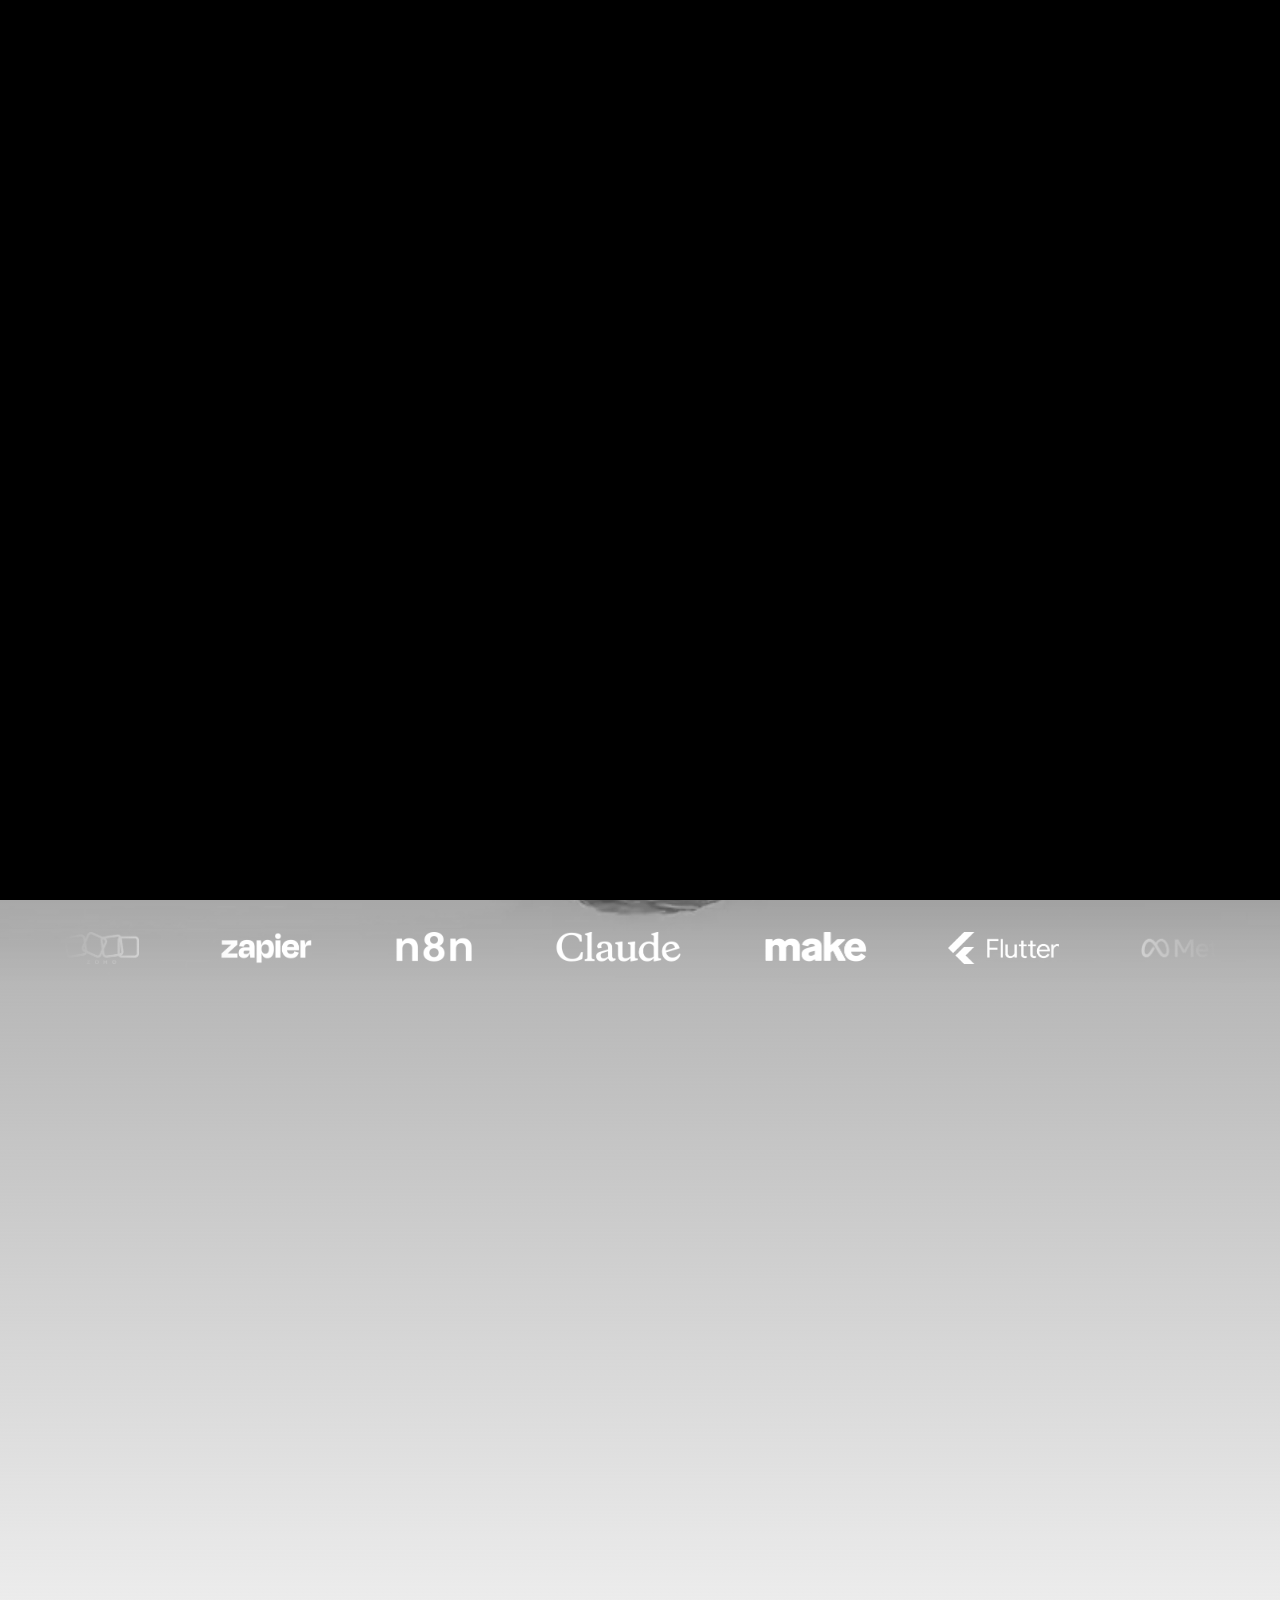
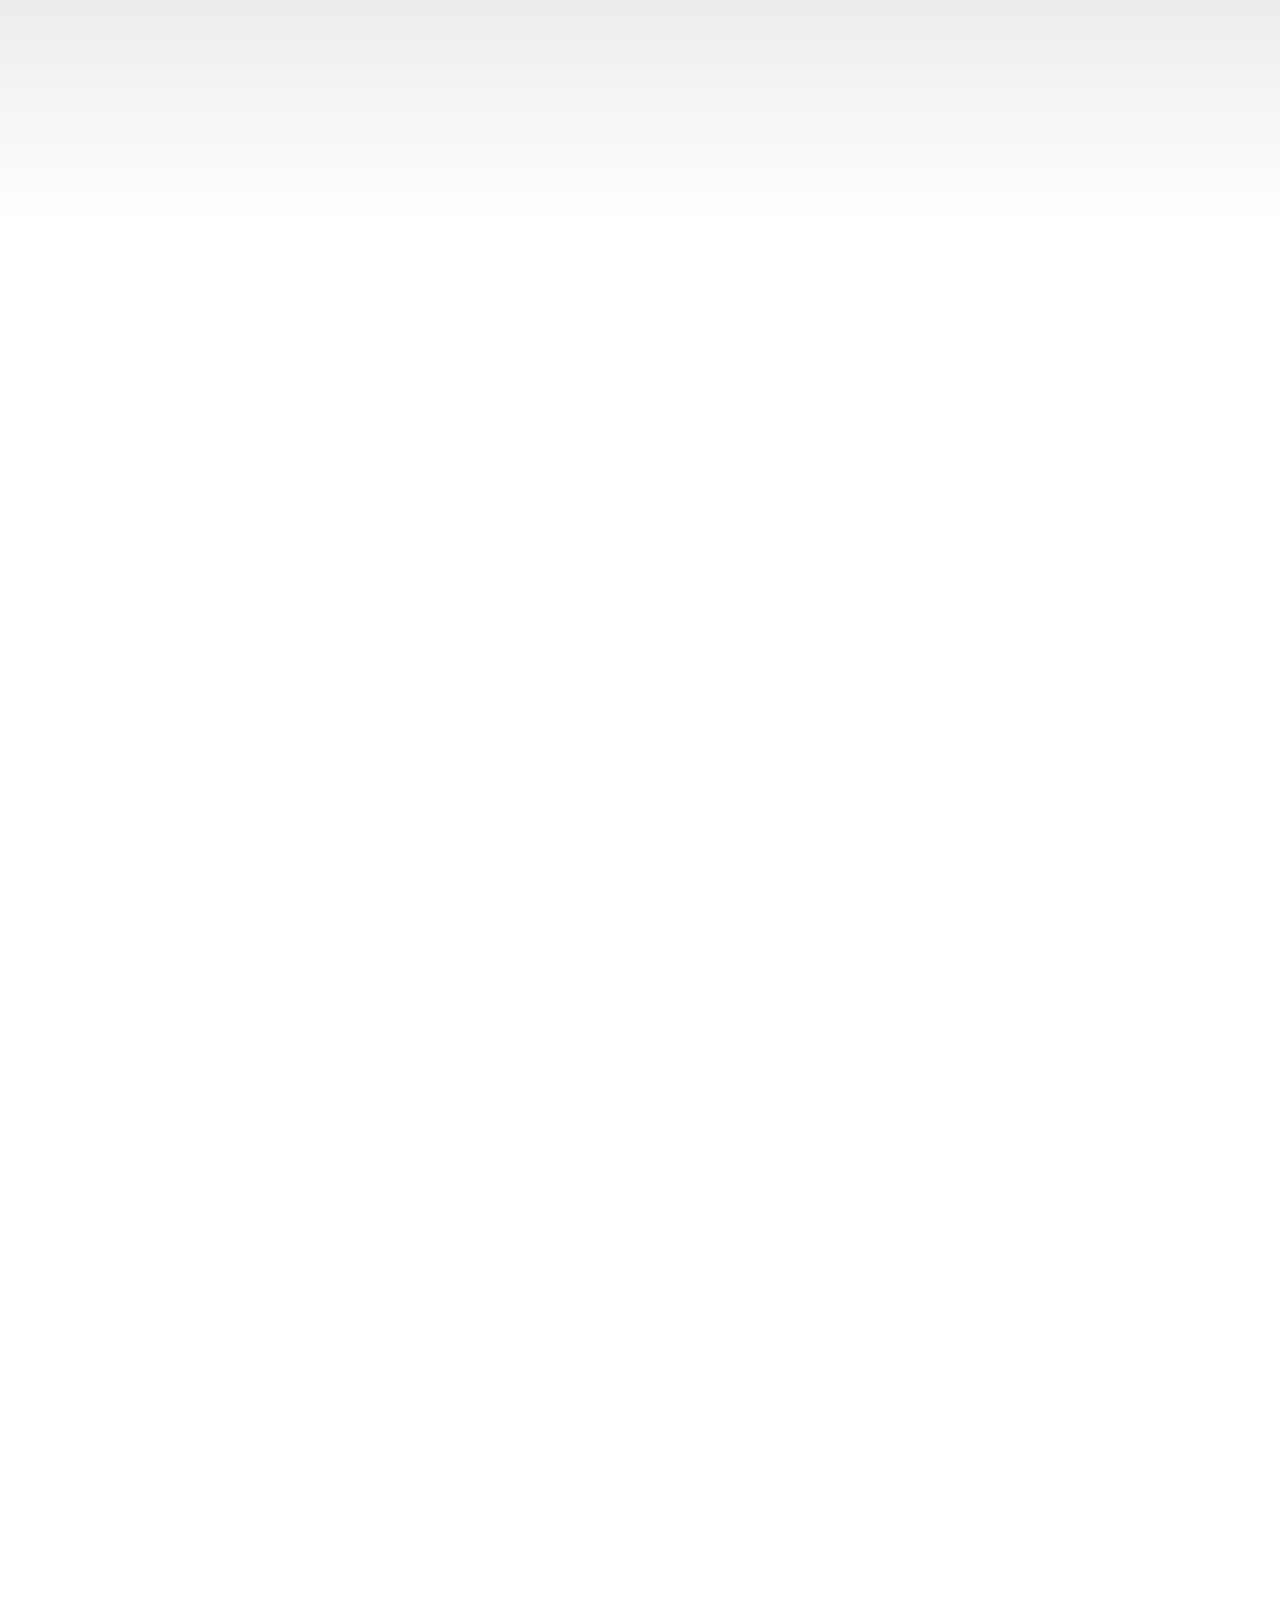
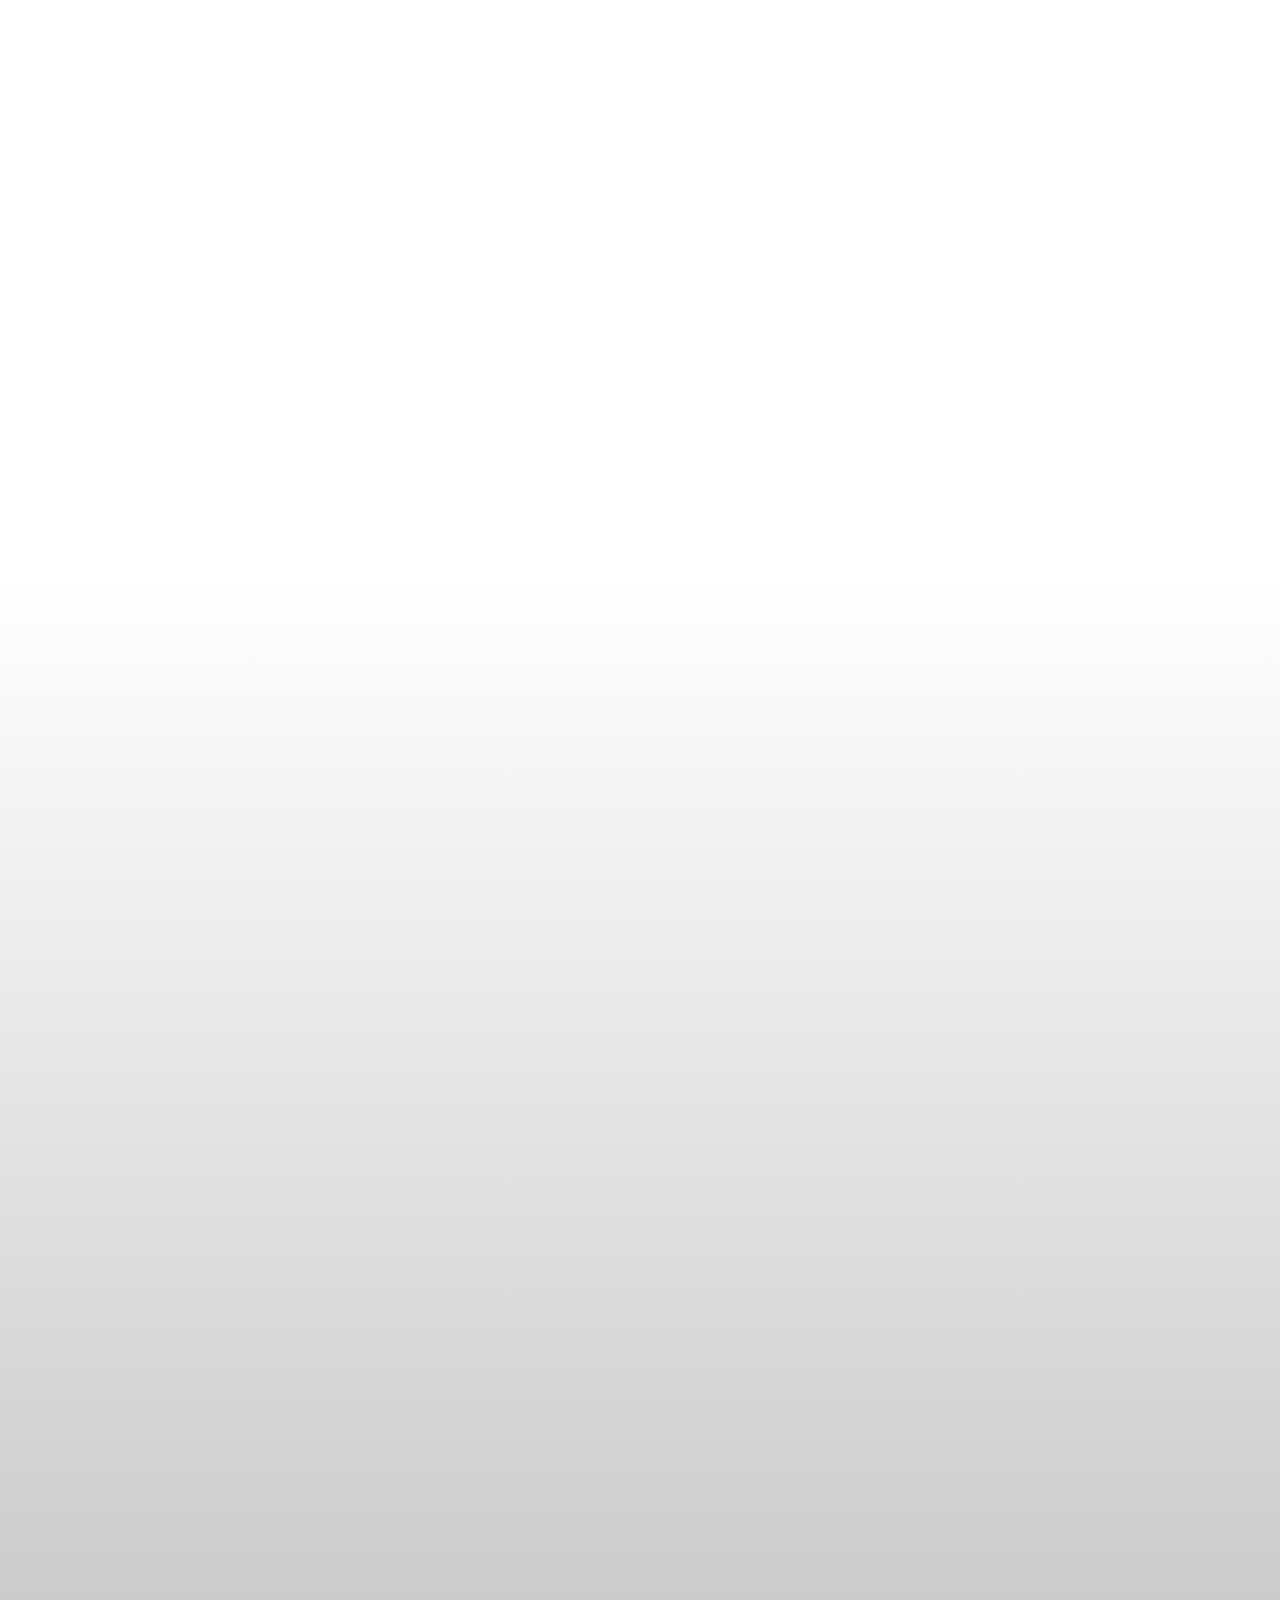
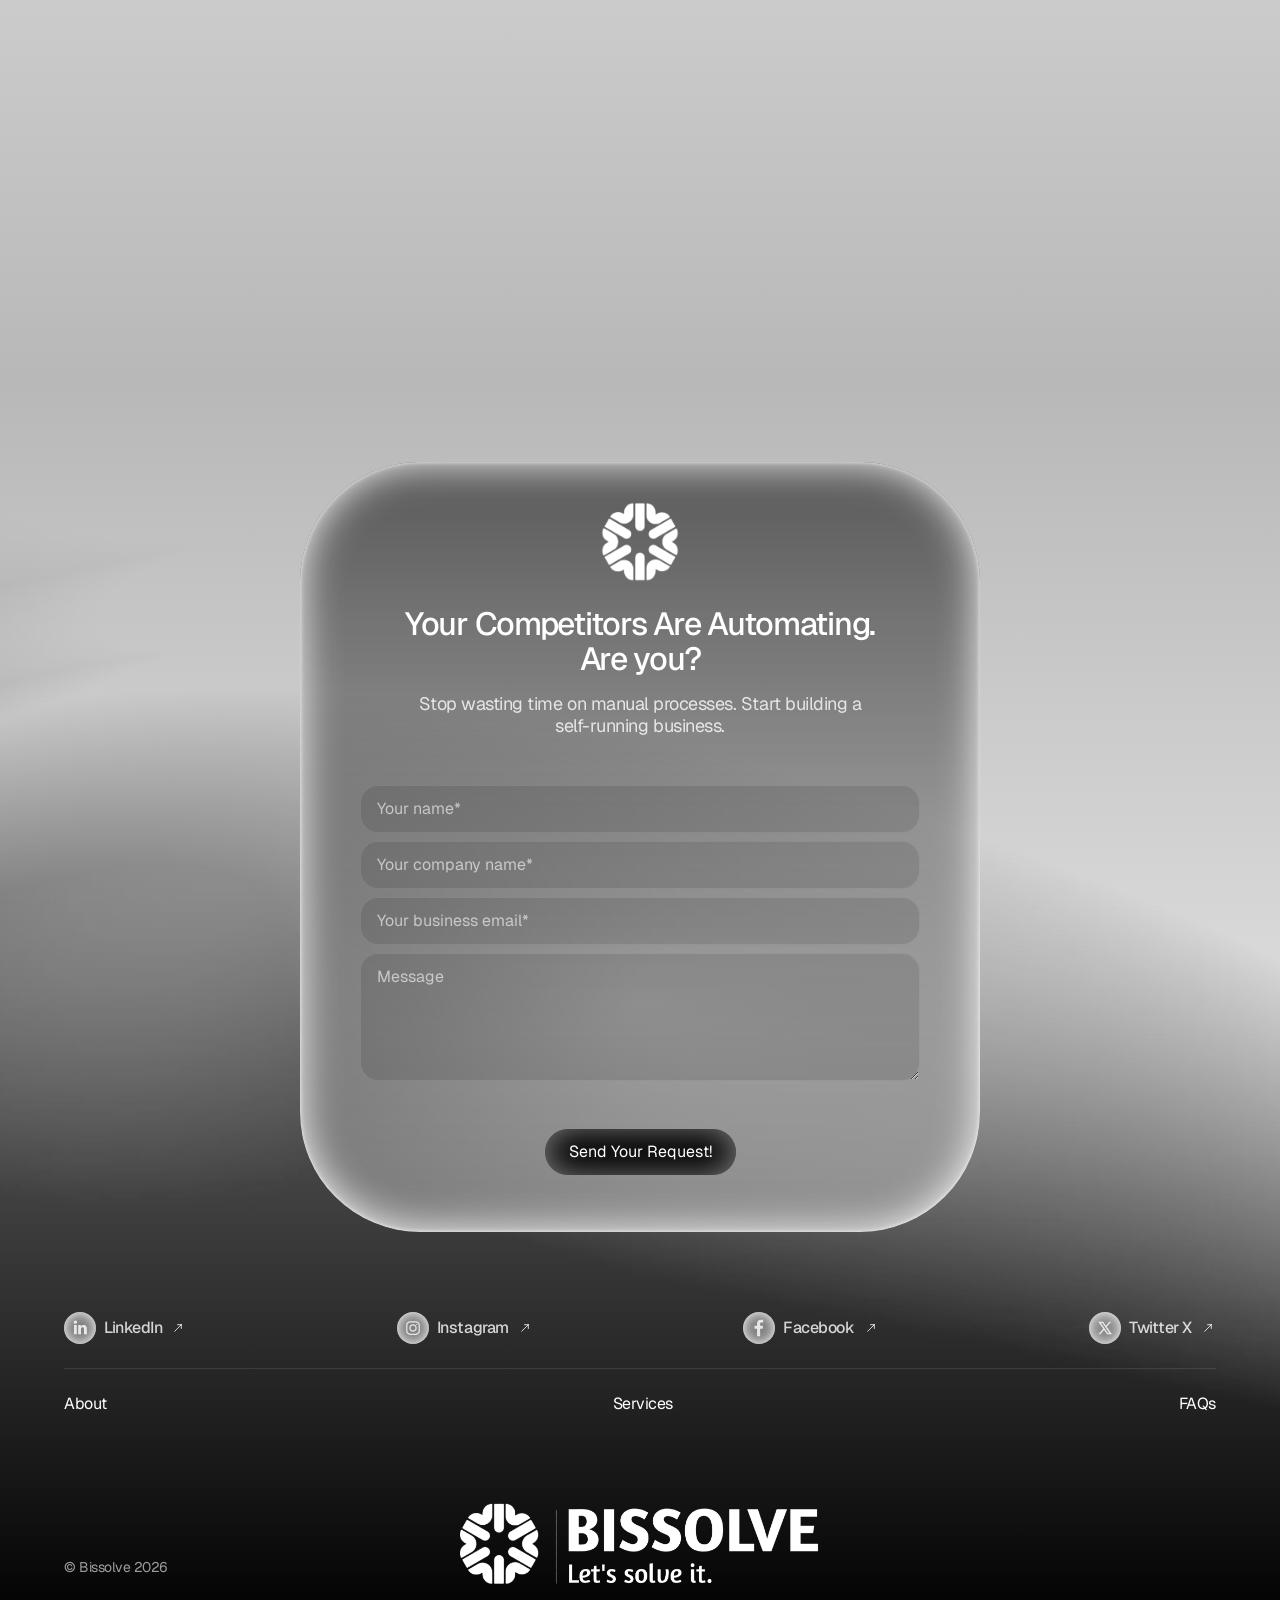
==== index.html @ 059b212e "Update meta description tags with new copy" ====
<!DOCTYPE html>
<html data-wf-page="69d0b1ccbe081b9432d7f482" data-wf-site="69d0b1cabe081b9432d7f449">

<head>
  <meta charset="utf-8">
  <title>Bissolve - let's solve it</title>
  <meta content="Technology that works for your business. We build and manage the tech systems that help businesses run smarter, grow faster, and stop losing time to things a system should handle. Bissolve is here. Let's Solve It." name="description">
  <meta content="Bissolve - Technology That Works As Hard As You Do" property="og:title">
  <meta content="Technology that works for your business. We build and manage the tech systems that help businesses run smarter, grow faster, and stop losing time to things a system should handle. Bissolve is here. Let's Solve It." property="og:description">
  <meta content="https://www.bissolve.com/images/Bissolve_social_preview.jpg" property="og:image">
  <meta content="Bissolve - Technology That Works As Hard As You Do" property="twitter:title">
  <meta content="Technology that works for your business. We build and manage the tech systems that help businesses run smarter, grow faster, and stop losing time to things a system should handle. Bissolve is here. Let's Solve It." property="twitter:description">
  <meta property="og:type" content="website">
  <meta property="og:url" content="https://www.bissolve.com/">
  <meta property="og:site_name" content="Bissolve">
  <meta content="summary_large_image" name="twitter:card">
  <meta content="width=device-width, initial-scale=1" name="viewport">
  <link href="css/normalize.css" rel="stylesheet" type="text/css">
  <link href="css/webflow.css" rel="stylesheet" type="text/css">
  <link href="css/bissolves-fabulous-site.webflow.css" rel="stylesheet" type="text/css">
  <style>
    html.w-mod-js:not(.w-mod-ix3) :is(.button-text, .icon-button, .process-line, .about-text, .preload-logo, .preload-text) {
      visibility: hidden !important;
    }
  </style>
  <style>
    .navbar-brand-logo {
      width: 2.2rem !important;
      height: 2.2rem !important;
      object-fit: contain !important;
      padding: 0 !important;
      aspect-ratio: 1 !important;
    }

    .navbar-brand-link {
      padding: 0.6rem !important;
      display: flex !important;
      align-items: center !important;
      justify-content: center !important;
    }
  </style>
  <script
    type="text/javascript">!function (o, c) { var n = c.documentElement, t = " w-mod-"; n.className += t + "js", ("ontouchstart" in o || o.DocumentTouch && c instanceof DocumentTouch) && (n.className += t + "touch") }(window, document);</script>
  <link href="images/blue_logo1.png" rel="shortcut icon" type="image/x-icon">
  <link href="images/blue_logo1.png" rel="apple-touch-icon">

  <!-- ✅ Google Analytics 4 -->
  <script async src="https://www.googletagmanager.com/gtag/js?id=G-J3KYXNLBYW"></script>
  <script>
    window.dataLayer = window.dataLayer || [];
    function gtag() { dataLayer.push(arguments); }
    gtag('js', new Date());
    gtag('config', 'G-J3KYXNLBYW', {
      send_page_view: true,
      cookie_flags: 'SameSite=None;Secure'
    });
  </script>

  <!-- ✅ Full Activity Tracking -->
  <script>
    document.addEventListener('DOMContentLoaded', function () {

      // ── 1. SCROLL DEPTH ──────────────────────────────────────────────────────
      var scrollMarks = [25, 50, 75, 90, 100];
      var firedScrollMarks = {};
      window.addEventListener('scroll', function () {
        var scrolled = Math.round((window.scrollY / (document.body.scrollHeight - window.innerHeight)) * 100);
        scrollMarks.forEach(function (mark) {
          if (scrolled >= mark && !firedScrollMarks[mark]) {
            firedScrollMarks[mark] = true;
            gtag('event', 'scroll_depth', { depth_percentage: mark });
          }
        });
      }, { passive: true });

      // ── 2. SECTION VISIBILITY (Intersection Observer) ─────────────────────────
      var sections = document.querySelectorAll('section[id]');
      var sectionObserver = new IntersectionObserver(function (entries) {
        entries.forEach(function (entry) {
          if (entry.isIntersecting) {
            gtag('event', 'section_view', { section_id: entry.target.id });
          }
        });
      }, { threshold: 0.3 });
      sections.forEach(function (s) { sectionObserver.observe(s); });

      // ── 3. BUTTON & CTA CLICKS ───────────────────────────────────────────────
      document.querySelectorAll('a, button').forEach(function (el) {
        el.addEventListener('click', function () {
          var label = el.innerText.trim() || el.getAttribute('aria-label') || el.getAttribute('href') || 'unknown';
          var href = el.getAttribute('href') || '';
          var isExternal = href.startsWith('http') && !href.includes(window.location.hostname);
          gtag('event', isExternal ? 'outbound_link_click' : 'button_click', {
            element_text: label.substring(0, 100),
            element_href: href
          });
        });
      });

      // ── 4. FORM INTERACTIONS ─────────────────────────────────────────────────
      document.querySelectorAll('form').forEach(function (form) {
        // Track when user starts filling the form
        form.addEventListener('focusin', function (e) {
          if (!form._started) {
            form._started = true;
            gtag('event', 'form_start', { form_id: form.id || 'unnamed_form' });
          }
        });
        // Track submissions
        form.addEventListener('submit', function () {
          gtag('event', 'form_submit', { form_id: form.id || 'unnamed_form' });
        });
      });

      // ── 5. VIDEO INTERACTIONS ─────────────────────────────────────────────────
      document.querySelectorAll('video').forEach(function (video, i) {
        var videoId = video.id || ('video_' + i);
        video.addEventListener('play', function () { gtag('event', 'video_play', { video_id: videoId }); });
        video.addEventListener('pause', function () { gtag('event', 'video_pause', { video_id: videoId, time: Math.round(video.currentTime) }); });
        video.addEventListener('ended', function () { gtag('event', 'video_complete', { video_id: videoId }); });
      });

      // ── 6. TIME ON PAGE (fires at 30s, 60s, 3m, 5m) ──────────────────────────
      [30, 60, 180, 300].forEach(function (sec) {
        setTimeout(function () {
          gtag('event', 'time_on_page', { seconds: sec });
        }, sec * 1000);
      });

      // ── 7. COPY TEXT ──────────────────────────────────────────────────────────
      document.addEventListener('copy', function () {
        var selected = window.getSelection().toString().substring(0, 100);
        gtag('event', 'text_copied', { copied_text: selected });
      });

      // ── 8. PAGE EXIT INTENT (mouse leaves viewport top) ───────────────────────
      document.addEventListener('mouseleave', function (e) {
        if (e.clientY < 10) {
          gtag('event', 'exit_intent', { page: window.location.pathname });
        }
      });

    });
  </script>
</head>

<body>
  <div class="page-wrapper">
    <div class="global-styles w-embed">
      <style>
        /* Make mask on both sides */
        .mask-wrapper {
          -webkit-mask-image: linear-gradient(to right, transparent 0%, black 15%, black 85%, transparent 100%);
          mask-image: linear-gradient(to right, transparent 0%, black 15%, black 85%, transparent 100%);
        }

        /* Make text look crisper and more legible in all browsers */
        body {
          -webkit-font-smoothing: antialiased;
          -moz-osx-font-smoothing: grayscale;
          font-smoothing: antialiased;
          text-rendering: optimizeLegibility;
        }

        /* Focus state style for keyboard navigation for the focusable elements */
        *[tabindex]:focus-visible,
        input[type="file"]:focus-visible {
          outline: 0.125rem solid #4d65ff;
          outline-offset: 0.125rem;
        }

        /* Set color style to inherit */
        .inherit-color * {
          color: inherit;
        }

        /* Get rid of top margin on first element in any rich text element */
        .w-richtext> :not(div):first-child,
        .w-richtext>div:first-child> :first-child {
          margin-top: 0 !important;
        }

        /* Get rid of bottom margin on last element in any rich text element */
        .w-richtext>:last-child,
        .w-richtext ol li:last-child,
        .w-richtext ul li:last-child {
          margin-bottom: 0 !important;
        }

        /* Make sure containers never lose their center alignment */
        .container-medium,
        .container-small,
        .container-large {
          margin-right: auto !important;
          margin-left: auto !important;
        }

        /* 
Make the following elements inherit typography styles from the parent and not have hardcoded values. 
Important: You will not be able to style for example "All Links" in Designer with this CSS applied.
Uncomment this CSS to use it in the project. Leave this message for future hand-off.
*/
        /*
a,
.w-input,
.w-select,
.w-tab-link,
.w-nav-link,
.w-dropdown-btn,
.w-dropdown-toggle,
.w-dropdown-link {
  color: inherit;
  text-decoration: inherit;
  font-size: inherit;
}
*/
        /* Apply "..." after 3 lines of text */
        .text-style-3lines {
          display: -webkit-box;
          overflow: hidden;
          -webkit-line-clamp: 3;
          -webkit-box-orient: vertical;
        }

        /* Apply "..." after 2 lines of text */
        .text-style-2lines {
          display: -webkit-box;
          overflow: hidden;
          -webkit-line-clamp: 2;
          -webkit-box-orient: vertical;
        }

        /* These classes are never overwritten */
        .hide {
          display: none !important;
        }

        @media screen and (max-width: 991px) {

          .hide,
          .hide-tablet {
            display: none !important;
          }
        }

        @media screen and (max-width: 767px) {
          .hide-mobile-landscape {
            display: none !important;
          }
        }

        @media screen and (max-width: 479px) {
          .hide-mobile {
            display: none !important;
          }
        }

        .margin-0 {
          margin: 0rem !important;
        }

        .padding-0 {
          padding: 0rem !important;
        }

        .spacing-clean {
          padding: 0rem !important;
          margin: 0rem !important;
        }

        .margin-top {
          margin-right: 0rem !important;
          margin-bottom: 0rem !important;
          margin-left: 0rem !important;
        }

        .padding-top {
          padding-right: 0rem !important;
          padding-bottom: 0rem !important;
          padding-left: 0rem !important;
        }

        .margin-right {
          margin-top: 0rem !important;
          margin-bottom: 0rem !important;
          margin-left: 0rem !important;
        }

        .padding-right {
          padding-top: 0rem !important;
          padding-bottom: 0rem !important;
          padding-left: 0rem !important;
        }

        .margin-bottom {
          margin-top: 0rem !important;
          margin-right: 0rem !important;
          margin-left: 0rem !important;
        }

        .padding-bottom {
          padding-top: 0rem !important;
          padding-right: 0rem !important;
          padding-left: 0rem !important;
        }

        .margin-left {
          margin-top: 0rem !important;
          margin-right: 0rem !important;
          margin-bottom: 0rem !important;
        }

        .padding-left {
          padding-top: 0rem !important;
          padding-right: 0rem !important;
          padding-bottom: 0rem !important;
        }

        .margin-horizontal {
          margin-top: 0rem !important;
          margin-bottom: 0rem !important;
        }

        .padding-horizontal {
          padding-top: 0rem !important;
          padding-bottom: 0rem !important;
        }

        .margin-vertical {
          margin-right: 0rem !important;
          margin-left: 0rem !important;
        }

        .padding-vertical {
          padding-right: 0rem !important;
          padding-left: 0rem !important;
        }
      </style>
    </div>
    <div class="main-wrapper">
      <div style="opacity:1" class="preloader">
        <div class="preload-logo-wrap"><img src="images/favicon.png" loading="lazy" alt="Logo Icon"
            class="preload-logo">
          <div class="preload-text">Bissolve</div>
        </div>
      </div>
      <div class="navbar-wraper">
        <div class="navbar-bg-blur"></div>
        <div data-animation="default" data-collapse="all" data-duration="0" data-easing="ease" data-easing2="ease"
          role="banner" class="navbar w-nav">
          <div class="navbar-container">
            <a href="index.html" aria-current="page" class="navbar-brand-link w-nav-brand w--current"><img
                alt="Bissolve" src="images/favicon.png" loading="lazy" class="navbar-brand-logo"></a>
            <div class="navbar-actions">
              <div class="nav_menu-button w-nav-button">
                <div class="nav_menu-button-layout">
                  <div class="menu-icon_component">
                    <div class="menu-icon_line-top"></div>
                    <div class="menu-icon_line-bottom"></div>
                  </div>
                  <div>Menu</div>
                </div>
              </div>
              <a data-wf--button--variant="nav-button" href="#CTA-Form"
                class="button w-variant-d6f4d07e-f571-00de-5ad3-41cfcf2e46d1 w-inline-block">
                <div class="button-inner w-variant-d6f4d07e-f571-00de-5ad3-41cfcf2e46d1">
                  <div class="button-contact-avt"><img sizes="(max-width: 3264px) 100vw, 3264px, 100vw"
                      srcset="images/20260314_132016-p-500.png 500w, images/20260314_132016-p-800.png 800w, images/20260314_132016-p-1080.png 1080w, images/20260314_132016-p-1600.png 1600w, images/20260314_132016-p-2000.png 2000w, images/20260314_132016-p-2600.png 2600w, images/20260314_132016-p-3200.png 3200w, images/20260314_132016.png 3264w"
                      alt="" src="images/20260314_132016.png" loading="lazy" class="button-contact-avt-img"><img
                      sizes="(max-width: 3264px) 100vw, 3264px"
                      srcset="images/20260314_132016-p-500.png 500w, images/20260314_132016-p-800.png 800w, images/20260314_132016-p-1080.png 1080w, images/20260314_132016-p-1600.png 1600w, images/20260314_132016-p-2000.png 2000w, images/20260314_132016-p-2600.png 2600w, images/20260314_132016-p-3200.png 3200w, images/20260314_132016.png 3264w"
                      alt="" src="images/20260314_132016.png" loading="lazy" class="button-contact-avt-img"></div>
                  <div class="button-text-wrap">
                    <div class="button-text w-variant-d6f4d07e-f571-00de-5ad3-41cfcf2e46d1">Book a meeting</div>
                  </div>
                </div>
                <div class="button-innershadow w-variant-d6f4d07e-f571-00de-5ad3-41cfcf2e46d1"></div>
              </a>
            </div>
            <nav role="navigation" class="nav-menu w-nav-menu">
              <div class="nav-menu-link-wrap">
                <a href="#about-section" class="nav-link w-nav-link">About</a>
                <a href="#values-section" class="nav-link w-nav-link">Values</a>
                <a href="#service-section" class="nav-link w-nav-link">Services</a>
                <a href="#process-section" class="nav-link w-nav-link">Process</a>
                <a href="#integrations-section" class="nav-link w-nav-link">Integrations</a>
                <a href="#FAQ-section" class="nav-link w-nav-link">FAQs</a>
              </div>
            </nav>
          </div>
        </div>
      </div>
      <section class="section hero">
        <div class="hero-section-wrap">
          <div class="padding-global">
            <div class="container-base hero">
              <div class="hero-layout">
                <div class="hero-content">
                  <div class="hero-heading-wrap">
                    <h1 class="hero-heading">Technology That Works<br>As Hard As You Do.</h1>
                  </div>
                  <p class="subheading-text hero">Bissolve builds and manages the technology systems that help
                    businesses grow, <br>automate, and scale, without the complexity that usually comes with it.</p>
                  <h2 class="hero-heading" style="font-size: 2rem;">Let's solve it.</h2>
                </div>
                <div class="button-wrap">
                  <a data-wf--button--variant="base" href="#service-section" target="_blank"
                    class="button w-inline-block">
                    <div class="button-inner">
                      <div class="button-contact-avt"><img sizes="(max-width: 3264px) 100vw, 3264px, 100vw"
                          srcset="images/20260314_132016-p-500.png 500w, images/20260314_132016-p-800.png 800w, images/20260314_132016-p-1080.png 1080w, images/20260314_132016-p-1600.png 1600w, images/20260314_132016-p-2000.png 2000w, images/20260314_132016-p-2600.png 2600w, images/20260314_132016-p-3200.png 3200w, images/20260314_132016.png 3264w"
                          alt="" src="images/20260314_132016.png" loading="lazy" class="button-contact-avt-img"><img
                          sizes="(max-width: 3264px) 100vw, 3264px"
                          srcset="images/20260314_132016-p-500.png 500w, images/20260314_132016-p-800.png 800w, images/20260314_132016-p-1080.png 1080w, images/20260314_132016-p-1600.png 1600w, images/20260314_132016-p-2000.png 2000w, images/20260314_132016-p-2600.png 2600w, images/20260314_132016-p-3200.png 3200w, images/20260314_132016.png 3264w"
                          alt="" src="images/20260314_132016.png" loading="lazy" class="button-contact-avt-img"></div>
                      <div class="button-text-wrap">
                        <div class="button-text">Explore Our Services</div>
                      </div>
                      <div class="button-icon">
                        <div class="icon-button w-embed"><svg xmlns="#values-section" width="100%" height="100%"
                            viewbox="0 0 16 16" fill="none" preserveaspectratio="xMidYMid meet" aria-hidden="true"
                            role="img">
                            <g clip-path="url(#clip0_6234_2207)">
                              <path d="M3.33301 8H12.6663" stroke="currentColor" stroke-linecap="round"
                                stroke-linejoin="round"></path>
                              <path d="M10 10.6667L12.6667 8" stroke="currentColor" stroke-linecap="round"
                                stroke-linejoin="round"></path>
                              <path d="M10 5.33333L12.6667 8" stroke="currentColor" stroke-linecap="round"
                                stroke-linejoin="round"></path>
                            </g>
                            <defs>
                              <clippath id="clip0_6234_2207">
                                <rect width="16" height="16" fill="currentColor"></rect>
                              </clippath>
                            </defs>
                          </svg></div>
                      </div>
                    </div>
                    <div class="button-innershadow"></div>
                  </a>
                </div>
              </div>
            </div>
          </div>
          <div class="hero-bg">
            <div class="hero-bg-video-gradient-top"></div>
            <div class="hero-bg-video-gradient-bottom"></div>
            <div class="hero-bg-overlay"></div>
            <div
              data-poster-url="https://cdn.prod.website-files.com/69abbb96278770785e4b2dc1%2F69b2815e8cd44081a7e9719d_Hero%20Video_2_poster.0000000.jpg"
              data-video-urls="videos/Hero-Video_2_mp4.mp4,videos/Hero-Video_2_webm.webm" data-autoplay="true"
              data-loop="true" data-wf-ignore="true" class="hero-bg-video w-background-video w-background-video-atom">
              <video id="f569051d-4691-7db2-17e9-581087d0d9f0-video" autoplay="" loop=""
                style="background-image:url(&quot;https://cdn.prod.website-files.com/69abbb96278770785e4b2dc1%2F69b2815e8cd44081a7e9719d_Hero%20Video_2_poster.0000000.jpg&quot;)"
                muted="" playsinline="" data-wf-ignore="true" data-object-fit="cover">
                <source src="videos/Hero-Video_2_mp4.mp4" data-wf-ignore="true">
                <source src="videos/Hero-Video_2_webm.webm" data-wf-ignore="true">
              </video>
            </div>
          </div>
        </div>
        <div class="logo-marquee-section">
          <div class="padding-global">
            <div class="container-base">
              <div class="mask-wrapper">
                <div class="logo-marquee">
                  <div class="logo-marquee-list"><img loading="lazy" src="images/zoho_crm.webp" alt="logo"
                      class="logo-marquee-item"><img loading="lazy" src="images/zapier-text.png" alt="logo"
                      class="logo-marquee-item"><img loading="lazy" src="images/n8n-text.png" alt="logo"
                      class="logo-marquee-item"><img loading="lazy" src="images/claude-text.png" alt="logo"
                      class="logo-marquee-item"><img loading="lazy" src="images/make-logo.png" alt="logo"
                      class="logo-marquee-item"><img loading="lazy" src="images/flutter.png" alt="logo"
                      class="logo-marquee-item"><img loading="lazy" src="images/metaad.png" alt="logo"
                      class="logo-marquee-item"></div>
                  <div class="logo-marquee-list"><img loading="lazy" src="images/zoho_crm.webp" alt="logo"
                      class="logo-marquee-item"><img loading="lazy" src="images/zapier-text.png" alt="logo"
                      class="logo-marquee-item"><img loading="lazy" src="images/n8n-text.png" alt="logo"
                      class="logo-marquee-item"><img loading="lazy" src="images/claude-text.png" alt="logo"
                      class="logo-marquee-item"><img loading="lazy" src="images/make-logo.png" alt="logo"
                      class="logo-marquee-item"><img loading="lazy" src="images/flutter.png" alt="logo"
                      class="logo-marquee-item"><img loading="lazy" src="images/metaad.png" alt="logo"
                      class="logo-marquee-item"></div>
                </div>
              </div>
            </div>
          </div>
        </div>
      </section>
      <section id="about-section" class="section about">
        <div class="padding-global">
          <div class="container-base">
            <div class="about-layout">
              <div data-w-id="0afe19ee-f4c2-50ad-d3ca-62a5d21eab12"
                style="filter:blur(5px);opacity:0;-webkit-transform:translate3d(0, 2rem, 0) scale3d(1, 1, 1) rotateX(0) rotateY(0) rotateZ(0) skew(0, 0);-moz-transform:translate3d(0, 2rem, 0) scale3d(1, 1, 1) rotateX(0) rotateY(0) rotateZ(0) skew(0, 0);-ms-transform:translate3d(0, 2rem, 0) scale3d(1, 1, 1) rotateX(0) rotateY(0) rotateZ(0) skew(0, 0);transform:translate3d(0, 2rem, 0) scale3d(1, 1, 1) rotateX(0) rotateY(0) rotateZ(0) skew(0, 0)"
                class="about-top">
                <div class="eye-brow">
                  <div class="eye-brow-number">001</div>
                  <div class="eye-brow-text-wrap">
                    <div class="eye-brow-dot"></div>
                    <div class="eye-brow-text">who we are</div>
                  </div>
                </div>
                <div class="about-text">We help startups, SMEs, and growing businesses design and deploy the technology
                  systems they actually need, from AI voice agents and CRM platforms to automation workflows, websites,
                  apps, and complete brand identity.</div>
              </div>
              <div data-w-id="449c9d11-5dca-1152-011d-b93391063a31"
                style="filter:blur(5px);opacity:0;-webkit-transform:translate3d(0, 2rem, 0) scale3d(1, 1, 1) rotateX(0) rotateY(0) rotateZ(0) skew(0, 0);-moz-transform:translate3d(0, 2rem, 0) scale3d(1, 1, 1) rotateX(0) rotateY(0) rotateZ(0) skew(0, 0);-ms-transform:translate3d(0, 2rem, 0) scale3d(1, 1, 1) rotateX(0) rotateY(0) rotateZ(0) skew(0, 0);transform:translate3d(0, 2rem, 0) scale3d(1, 1, 1) rotateX(0) rotateY(0) rotateZ(0) skew(0, 0)"
                class="about-bottom">
                <div class="statics-marquee">
                  <div class="statics-marquee-list">
                    <div class="statics-item">
                      <div class="statics-item-number">500+</div>
                      <div class="statics-item-name">saved hours</div>
                    </div>
                    <div class="statics-item">
                      <div class="statics-item-number">80%</div>
                      <div class="statics-item-name">productivity boost</div>
                    </div>
                    <div class="statics-item">
                      <div class="statics-item-number">5x</div>
                      <div class="statics-item-name">faster response</div>
                    </div>
                  </div>
                  <div class="statics-marquee-list">
                    <div class="statics-item">
                      <div class="statics-item-number">500+</div>
                      <div class="statics-item-name">saved hours</div>
                    </div>
                    <div class="statics-item">
                      <div class="statics-item-number">80%</div>
                      <div class="statics-item-name">productivity boost</div>
                    </div>
                    <div class="statics-item">
                      <div class="statics-item-number">5x</div>
                      <div class="statics-item-name">faster response</div>
                    </div>
                  </div>
                </div>
              </div>
            </div>
          </div>
        </div>
      </section>
      <section id="values-section" class="section value">
        <div class="padding-global">
          <div class="container-medium">
            <div class="value-layout">
              <div data-w-id="95a668dd-af96-eced-7a2e-863d6f32761d"
                style="filter:blur(5px);opacity:0;-webkit-transform:translate3d(0, 2rem, 0) scale3d(1, 1, 1) rotateX(0) rotateY(0) rotateZ(0) skew(0, 0);-moz-transform:translate3d(0, 2rem, 0) scale3d(1, 1, 1) rotateX(0) rotateY(0) rotateZ(0) skew(0, 0);-ms-transform:translate3d(0, 2rem, 0) scale3d(1, 1, 1) rotateX(0) rotateY(0) rotateZ(0) skew(0, 0);transform:translate3d(0, 2rem, 0) scale3d(1, 1, 1) rotateX(0) rotateY(0) rotateZ(0) skew(0, 0)"
                class="heading-layout">
                <div class="eye-brow">
                  <div class="eye-brow-number">002</div>
                  <div class="eye-brow-text-wrap">
                    <div class="eye-brow-dot"></div>
                    <div class="eye-brow-text">values</div>
                  </div>
                </div>
                <div class="heading-wrap">
                  <h2 class="heading-style-h2">Why Choose Us?</h2>
                  <p class="subheading-text">We build AI-powered automation systems that eliminate manual work, reduce
                    costs, and multiply your business performance.</p>
                </div>
              </div>
              <div data-w-id="95a668dd-af96-eced-7a2e-863d6f327621"
                style="filter:blur(5px);opacity:0;-webkit-transform:translate3d(0, 2rem, 0) scale3d(1, 1, 1) rotateX(0) rotateY(0) rotateZ(0) skew(0, 0);-moz-transform:translate3d(0, 2rem, 0) scale3d(1, 1, 1) rotateX(0) rotateY(0) rotateZ(0) skew(0, 0);-ms-transform:translate3d(0, 2rem, 0) scale3d(1, 1, 1) rotateX(0) rotateY(0) rotateZ(0) skew(0, 0);transform:translate3d(0, 2rem, 0) scale3d(1, 1, 1) rotateX(0) rotateY(0) rotateZ(0) skew(0, 0)"
                class="value-bottom">
                <div class="value-card">
                  <div class="value-card-top">
                    <div class="value-icon-l2">
                      <div class="value-icon-l1">
                        <div class="value-icon-frame">
                          <div class="value-icon w-embed"><svg xmlns="http://www.w3.org/2000/svg" width="100%"
                              height="100%" viewbox="0 0 64 64" fill="none" preserveaspectratio="xMidYMid meet"
                              aria-hidden="true" role="img">
                              <path
                                d="M27.4055 44.0403C27.4179 43.7474 27.9032 43.631 28.0471 43.8865C28.7226 45.0857 29.875 46.8493 31.1826 47.6512C32.4902 48.4531 34.5846 48.6806 35.9597 48.739C36.2527 48.7514 36.369 49.2367 36.1136 49.3806C34.9144 50.0561 33.1508 51.2085 32.3489 52.5161C31.547 53.8237 31.3195 55.9181 31.2611 57.2932C31.2486 57.5862 30.7634 57.7025 30.6195 57.4471C29.944 56.2479 28.7916 54.4843 27.484 53.6823C26.1763 52.8804 24.0819 52.653 22.7068 52.5946C22.4139 52.5821 22.2975 52.0969 22.553 51.953C23.7522 51.2775 25.5158 50.1251 26.3177 48.8175C27.1196 47.5098 27.3471 45.4154 27.4055 44.0403Z"
                                fill="currentColor"></path>
                              <path opacity="0.5"
                                d="M49.3123 41.3734C49.2897 41.081 48.7781 40.9584 48.6255 41.2087C48.166 41.9621 47.5034 42.8713 46.767 43.3229C46.0305 43.7746 44.9197 43.9529 44.0399 44.0209C43.7475 44.0434 43.6249 44.555 43.8752 44.7077C44.6286 45.1671 45.5378 45.8297 45.9894 46.5662C46.4411 47.3027 46.6194 48.4135 46.6874 49.2933C46.7099 49.5856 47.2215 49.7083 47.3742 49.4579C47.8336 48.7046 48.4962 47.7954 49.2327 47.3437C49.9692 46.8921 51.08 46.7138 51.9598 46.6458C52.2521 46.6232 52.3748 46.1116 52.1245 45.959C51.3711 45.4995 50.4619 44.8369 50.0102 44.1005C49.5586 43.364 49.3803 42.2532 49.3123 41.3734Z"
                                fill="currentColor"></path>
                              <path
                                d="M39.2098 10.6714L38.5636 9.85521C36.0659 6.70035 34.817 5.12292 33.3641 5.35578C31.9112 5.58864 31.2165 7.47758 29.827 11.2555L29.4675 12.2329C29.0727 13.3064 28.8753 13.8432 28.4967 14.2372C28.118 14.6311 27.601 14.8377 26.5671 15.2509L25.6258 15.627L24.9648 15.8915C21.7661 17.1748 20.1543 17.9021 19.9485 19.3152C19.729 20.8226 21.2546 22.112 24.3058 24.691L25.0952 25.3582C25.9623 26.091 26.3958 26.4575 26.6443 26.9569C26.8928 27.4564 26.9282 28.0323 26.999 29.1842L27.0634 30.2328C27.3124 34.2863 27.4369 36.313 28.7541 37.0117C30.0714 37.7104 31.709 36.6184 34.9841 34.4344L34.9842 34.4344L35.8315 33.8694C36.7622 33.2488 37.2276 32.9384 37.7598 32.8531C38.2921 32.7678 38.8309 32.9172 39.9086 33.2159L40.8897 33.4879C44.6821 34.5392 46.5783 35.0648 47.6119 33.9893C48.6455 32.9138 48.132 30.9494 47.105 27.0207L46.8393 26.0043C46.5475 24.8878 46.4015 24.3296 46.4819 23.7774C46.5624 23.2253 46.86 22.7417 47.4553 21.7745L47.4553 21.7744L47.9972 20.8938C50.0921 17.4901 51.1395 15.7883 50.4611 14.4248C49.7826 13.0614 47.8276 12.9394 43.9177 12.6953L42.9061 12.6321C41.7951 12.5628 41.2395 12.5281 40.757 12.2721C40.2745 12.0162 39.9196 11.5679 39.2098 10.6714L39.2098 10.6714Z"
                                fill="currentColor"></path>
                              <path opacity="0.5"
                                d="M23.5594 35.5367C17.8599 38.3212 13.1175 42.7313 11.3285 48.0012C9.32171 35.4477 12.1054 27.3411 16.5676 22.3027C16.9521 23.0887 17.4518 23.7393 17.9006 24.2478C18.8336 25.305 20.1732 26.4366 21.5333 27.5856L22.512 28.4128C22.6976 28.5696 22.8419 28.6917 22.9646 28.7976C22.9771 28.9692 22.9895 29.1695 23.0054 29.4291L23.0849 30.7237C23.1918 32.4703 23.2962 34.1754 23.5594 35.5367Z"
                                fill="currentColor"></path>
                            </svg></div>
                        </div>
                      </div>
                    </div>
                    <div class="value-card-number">01</div>
                  </div>
                  <div class="value-card-bottom">
                    <div class="value-card-title">Built Around Your Business</div>
                    <div class="value-card-desc">Every solution is scoped and built specifically for the way you
                      operate. No templates. No shortcuts.</div>
                  </div>
                </div>
                <div class="value-card">
                  <div class="value-card-top">
                    <div class="value-icon-l2">
                      <div class="value-icon-l1">
                        <div class="value-icon-frame">
                          <div class="value-icon w-embed"><svg xmlns="http://www.w3.org/2000/svg" width="100%"
                              height="100%" viewbox="0 0 64 64" fill="none" preserveaspectratio="xMidYMid meet"
                              aria-hidden="true" role="img">
                              <path fill-rule="evenodd" clip-rule="evenodd"
                                d="M40.1952 37.7795L52.1706 25.8401C53.8953 24.1207 54.7576 23.2609 55.2118 22.1677C55.666 21.0744 55.666 19.8586 55.666 17.427V16.2653C55.666 12.5261 55.666 10.6565 54.5009 9.49487C53.3357 8.33325 51.4605 8.33325 47.71 8.33325H46.5449C44.1059 8.33325 42.8863 8.33325 41.7898 8.7861C40.6932 9.23894 39.8309 10.0987 38.1063 11.8181L26.1308 23.7575C24.1156 25.7666 22.866 27.0124 22.3822 28.2157C22.2293 28.5959 22.1528 28.9718 22.1528 29.3663C22.1528 31.009 23.4788 32.3311 26.1308 34.9751L26.4873 35.3304L30.6625 31.0929C31.258 30.4886 32.2306 30.4814 32.8349 31.0769C33.4392 31.6723 33.4464 32.6449 32.851 33.2492L28.663 37.4996L28.9437 37.7795C31.5957 40.4235 32.9217 41.7455 34.5695 41.7455C34.9335 41.7455 35.2819 41.681 35.6323 41.5519C36.8679 41.0968 38.1292 39.8393 40.1952 37.7795ZM45.8212 23.7583C44.2677 25.3072 41.749 25.3072 40.1955 23.7583C38.6419 22.2095 38.6419 19.6984 40.1955 18.1495C41.749 16.6007 44.2677 16.6007 45.8212 18.1495C47.3747 19.6984 47.3747 22.2095 45.8212 23.7583Z"
                                fill="currentColor"></path>
                              <path fill-rule="evenodd" clip-rule="evenodd"
                                d="M9.89003 33.2889C10.5954 33.9951 10.5947 35.1394 9.88847 35.8447L9.51789 36.2148C9.20134 36.531 9.20134 37.0427 9.51789 37.3589C9.83565 37.6762 10.3518 37.6762 10.6695 37.3589L14.746 33.2874C15.4522 32.582 16.5965 32.5827 17.3018 33.2889C18.0072 33.9951 18.0065 35.1394 17.3003 35.8447L13.2238 39.9162C11.4948 41.643 8.69258 41.643 6.96363 39.9162C5.23348 38.1882 5.23348 35.3855 6.96363 33.6575L7.33422 33.2874C8.04042 32.582 9.18469 32.5827 9.89003 33.2889ZM20.6593 43.3236C21.3572 44.0372 21.3445 45.1814 20.6309 45.8793L16.5114 49.908C15.7979 50.6058 14.6537 50.5931 13.9558 49.8795C13.2579 49.166 13.2707 48.0218 13.9842 47.3239L18.1037 43.2952C18.8173 42.5973 19.9615 42.6101 20.6593 43.3236ZM30.6211 46.7095C31.3264 47.4157 31.3257 48.56 30.6195 49.2653L26.543 53.3368C26.2265 53.6529 26.2265 54.1646 26.543 54.4808C26.8608 54.7982 27.3769 54.7982 27.6947 54.4808L28.0652 54.1107C28.7714 53.4053 29.9157 53.406 30.6211 54.1122C31.3264 54.8184 31.3257 55.9627 30.6195 56.668L30.2489 57.0381C28.52 58.765 25.7177 58.765 23.9888 57.0381C22.2586 55.3101 22.2586 52.5075 23.9888 50.7794L28.0652 46.708C28.7714 46.0026 29.9157 46.0033 30.6211 46.7095Z"
                                fill="currentColor"></path>
                              <g opacity="0.5">
                                <path
                                  d="M29.1105 16.4506L23.9017 21.6437C22.9442 22.5983 22.066 23.4738 21.3724 24.2654C20.927 24.7737 20.4818 25.33 20.1048 25.9448L20.0541 25.8942C19.9577 25.7981 19.9095 25.75 19.8611 25.7031C18.9558 24.8246 17.8908 24.1262 16.7232 23.6452C16.6609 23.6195 16.5975 23.5944 16.4709 23.5442L15.6953 23.2369C14.6447 22.8206 14.3647 21.4681 15.1641 20.6711C17.4585 18.3836 20.2133 15.6373 21.5427 15.0857C22.7152 14.5992 23.9817 14.4373 25.2033 14.6179C26.3226 14.7833 27.3814 15.3582 29.1105 16.4506Z"
                                  fill="currentColor"></path>
                                <path
                                  d="M38.0045 43.7937C38.4243 44.2197 38.7031 44.5207 38.955 44.8422C39.2876 45.2665 39.5849 45.7171 39.844 46.1896C40.1358 46.7215 40.3623 47.2896 40.8153 48.426C41.184 49.351 42.4091 49.5955 43.1206 48.8861L43.2928 48.7145C45.5871 46.427 48.3417 43.6806 48.895 42.3551C49.383 41.1862 49.5453 39.9234 49.3642 38.7056C49.1984 37.5898 48.6218 36.5343 47.5264 34.8108L42.3002 40.0213C41.321 40.9975 40.4232 41.8926 39.6113 42.5939C39.1247 43.0141 38.5923 43.4341 38.0045 43.7937Z"
                                  fill="currentColor"></path>
                              </g>
                              <g opacity="0.5">
                                <path
                                  d="M21.5876 38.246C22.2934 37.5402 22.2934 36.396 21.5876 35.6902C20.8818 34.9844 19.7376 34.9844 19.0318 35.6902L13.9308 40.7911C13.225 41.4969 13.225 42.6411 13.9308 43.3469C14.6366 44.0527 15.7809 44.0527 16.4866 43.3469L21.5876 38.246Z"
                                  fill="currentColor"></path>
                                <path
                                  d="M28.2761 44.9262C28.9818 44.2205 28.9818 43.0762 28.2761 42.3705C27.5703 41.6647 26.426 41.6647 25.7202 42.3705L20.6542 47.4365C19.9484 48.1422 19.9484 49.2865 20.6542 49.9923C21.3599 50.698 22.5042 50.698 23.21 49.9923L28.2761 44.9262Z"
                                  fill="currentColor"></path>
                              </g>
                            </svg></div>
                        </div>
                      </div>
                    </div>
                    <div class="value-card-number">02</div>
                  </div>
                  <div class="value-card-bottom">
                    <div class="value-card-title">One Team for Everything</div>
                    <div class="value-card-desc">CRM, AI, automation, web, apps, and branding, all under one roof. One
                      point of contact. Full accountability.</div>
                  </div>
                </div>
                <div class="value-card">
                  <div class="value-card-top">
                    <div class="value-icon-l2">
                      <div class="value-icon-l1">
                        <div class="value-icon-frame">
                          <div class="value-icon w-embed"><svg xmlns="http://www.w3.org/2000/svg" width="100%"
                              height="100%" viewbox="0 0 64 64" fill="none" preserveaspectratio="xMidYMid meet"
                              aria-hidden="true" role="img">
                              <path fill-rule="evenodd" clip-rule="evenodd"
                                d="M45.1999 9.80005C46.194 9.80005 46.9999 10.6059 46.9999 11.6V17H52.3999C53.394 17 54.1999 17.8059 54.1999 18.8C54.1999 19.7941 53.394 20.6 52.3999 20.6H46.9999V26C46.9999 26.9941 46.194 27.8 45.1999 27.8C44.2058 27.8 43.3999 26.9941 43.3999 26V20.6H37.9999C37.0058 20.6 36.2 19.7941 36.2 18.8C36.2 17.8059 37.0058 17 37.9999 17H43.3999V11.6C43.3999 10.6059 44.2058 9.80005 45.1999 9.80005Z"
                                fill="currentColor"></path>
                              <path
                                d="M8 18.8C8 13.7088 8 11.1632 9.58162 9.58162C11.1632 8 13.7088 8 18.8 8C23.8911 8 26.4367 8 28.0183 9.58162C29.6 11.1632 29.6 13.7088 29.6 18.8C29.6 23.8911 29.6 26.4367 28.0183 28.0183C26.4367 29.6 23.8911 29.6 18.8 29.6C13.7088 29.6 11.1632 29.6 9.58162 28.0183C8 26.4367 8 23.8911 8 18.8Z"
                                fill="currentColor"></path>
                              <path
                                d="M34.4 45.1999C34.4 40.1087 34.4 37.5631 35.9816 35.9815C37.5633 34.3999 40.1088 34.3999 45.2 34.3999C50.2912 34.3999 52.8367 34.3999 54.4184 35.9815C56 37.5631 56 40.1087 56 45.1999C56 50.291 56 52.8366 54.4184 54.4182C52.8367 55.9999 50.2912 55.9999 45.2 55.9999C40.1088 55.9999 37.5633 55.9999 35.9816 54.4182C34.4 52.8366 34.4 50.291 34.4 45.1999Z"
                                fill="currentColor"></path>
                              <path opacity="0.5"
                                d="M8 45.1999C8 40.1087 8 37.5631 9.58162 35.9815C11.1632 34.3999 13.7088 34.3999 18.8 34.3999C23.8911 34.3999 26.4367 34.3999 28.0183 35.9815C29.6 37.5631 29.6 40.1087 29.6 45.1999C29.6 50.291 29.6 52.8366 28.0183 54.4182C26.4367 55.9999 23.8911 55.9999 18.8 55.9999C13.7088 55.9999 11.1632 55.9999 9.58162 54.4182C8 52.8366 8 50.291 8 45.1999Z"
                                fill="currentColor"></path>
                            </svg></div>
                        </div>
                      </div>
                    </div>
                    <div class="value-card-number">03</div>
                  </div>
                  <div class="value-card-bottom">
                    <div class="value-card-title">We Stay After Delivery</div>
                    <div class="value-card-desc">We don&#x27;t hand over and disappear. Every solution comes with
                      ongoing support from the team that built it.</div>
                  </div>
                </div>
              </div>
            </div>
          </div>
        </div>
      </section>
      <section id="service-section" class="section">
        <div class="padding-global">
          <div class="container-base">
            <div class="capabilities-layout">
              <div data-w-id="75c3db48-9bdd-29c5-cd0a-57fe74f82c3f"
                style="filter:blur(5px);opacity:0;-webkit-transform:translate3d(0, 2rem, 0) scale3d(1, 1, 1) rotateX(0) rotateY(0) rotateZ(0) skew(0, 0);-moz-transform:translate3d(0, 2rem, 0) scale3d(1, 1, 1) rotateX(0) rotateY(0) rotateZ(0) skew(0, 0);-ms-transform:translate3d(0, 2rem, 0) scale3d(1, 1, 1) rotateX(0) rotateY(0) rotateZ(0) skew(0, 0);transform:translate3d(0, 2rem, 0) scale3d(1, 1, 1) rotateX(0) rotateY(0) rotateZ(0) skew(0, 0)"
                class="heading-layout">
                <div class="eye-brow">
                  <div class="eye-brow-number">003</div>
                  <div class="eye-brow-text-wrap">
                    <div class="eye-brow-dot"></div>
                    <div class="eye-brow-text">Capabilities</div>
                  </div>
                </div>
                <div class="heading-wrap">
                  <h2 class="heading-style-h2">Our Services</h2>
                </div>
              </div>
              <div data-w-id="75c3db48-9bdd-29c5-cd0a-57fe74f82c48"
                style="filter:blur(5px);opacity:0;-webkit-transform:translate3d(0, 2rem, 0) scale3d(1, 1, 1) rotateX(0) rotateY(0) rotateZ(0) skew(0, 0);-moz-transform:translate3d(0, 2rem, 0) scale3d(1, 1, 1) rotateX(0) rotateY(0) rotateZ(0) skew(0, 0);-ms-transform:translate3d(0, 2rem, 0) scale3d(1, 1, 1) rotateX(0) rotateY(0) rotateZ(0) skew(0, 0);transform:translate3d(0, 2rem, 0) scale3d(1, 1, 1) rotateX(0) rotateY(0) rotateZ(0) skew(0, 0)"
                class="capabilities-bottom">
                <div class="capabilities-grid">
                  <div id="w-node-_5af00600-6965-ff8b-e344-9f61328dffac-32d7f482" class="capabilities-card">
                    <div class="capabilities-card-content">
                      <p class="capabilities-card-subtitle"><span class="capabilities-card-title"> AI Workflow
                          Automation.</span> Automate repetitive tasks across departments using intelligent triggers and
                        decision logic. We connect your tools and eliminate the manual work, from lead capture to
                        internal workflows to reporting.</p>
                      <div class="capabilities-card-content-list">
                        <div class="capabilities-card-content-item">
                          <div class="capabilities-check-icon w-embed"><svg xmlns="http://www.w3.org/2000/svg"
                              width="100%" height="100%" viewbox="0 0 16 16" fill="none"
                              preserveaspectratio="xMidYMid meet" aria-hidden="true" role="img">
                              <path d="M3.33334 8.00008L6.66667 11.3334L13.3333 4.66675" stroke="currentColor"
                                stroke-linecap="round" stroke-linejoin="round"></path>
                            </svg></div>
                          <div class="capabilities-card-content-text">Workflow mapping</div>
                        </div>
                        <div class="capabilities-card-content-item">
                          <div class="capabilities-check-icon w-embed"><svg xmlns="http://www.w3.org/2000/svg"
                              width="100%" height="100%" viewbox="0 0 16 16" fill="none"
                              preserveaspectratio="xMidYMid meet" aria-hidden="true" role="img">
                              <path d="M3.33334 8.00008L6.66667 11.3334L13.3333 4.66675" stroke="currentColor"
                                stroke-linecap="round" stroke-linejoin="round"></path>
                            </svg></div>
                          <div class="capabilities-card-content-text">Real-time system integration.</div>
                        </div>
                        <div class="capabilities-card-content-item">
                          <div class="capabilities-check-icon w-embed"><svg xmlns="http://www.w3.org/2000/svg"
                              width="100%" height="100%" viewbox="0 0 16 16" fill="none"
                              preserveaspectratio="xMidYMid meet" aria-hidden="true" role="img">
                              <path d="M3.33334 8.00008L6.66667 11.3334L13.3333 4.66675" stroke="currentColor"
                                stroke-linecap="round" stroke-linejoin="round"></path>
                            </svg></div>
                          <div class="capabilities-card-content-text">Validated output</div>
                        </div>
                      </div>
                    </div>
                    <div class="capabilities-card-image-first"><img src="images/Cap1.png" loading="lazy" sizes="100vw"
                        srcset="images/Cap1-p-500.png 500w, images/Cap1.png 760w" alt=""
                        class="capabilities-card-image"></div>
                  </div>
                  <div id="w-node-_90a95350-6843-ac91-db7a-c7c70d5a067b-32d7f482" class="capabilities-card">
                    <div class="capabilities-card-content">
                      <p class="capabilities-card-subtitle"><span class="capabilities-card-title"> AI Voice Agents &amp;
                          Chatbots.</span> Intelligent agents that handle inbound and outbound calls, qualify leads,
                        respond to messages, and book appointments. 24 hours a day, across phone, WhatsApp, SMS, and
                        web.</p>
                    </div><img src="images/Cap2.png" loading="lazy" sizes="100vw"
                      srcset="images/Cap2-p-500.png 500w, images/Cap2.png 656w" alt="" class="capabilities-card-image">
                  </div>
                  <div id="w-node-_30d45e7b-06bd-a6b7-eb44-bb85d089b6d8-32d7f482" class="capabilities-card">
                    <div class="capabilities-card-content">
                      <p class="capabilities-card-subtitle"><span class="capabilities-card-title"> E-Commerce.</span>
                        Shopify and WordPress stores built end-to-end design, products, payments, shipping, and
                        automation fully configured.</p>
                    </div><img src="images/Cap3.png" loading="lazy" sizes="100vw"
                      srcset="images/Cap3-p-500.png 500w, images/Cap3.png 656w" alt="" class="capabilities-card-image">
                  </div>
                  <div id="w-node-_02964711-9122-23a2-7065-78b7d5b7c103-32d7f482" class="capabilities-card">
                    <div class="capabilities-card-content">
                      <p class="capabilities-card-subtitle"><span class="capabilities-card-title"> CRM &amp; Sales
                          Automation.</span> Pipeline automation, AI lead scoring, follow-ups, predictive insights.</p>
                    </div><img src="images/Cap4.png" loading="lazy" sizes="100vw"
                      srcset="images/Cap4-p-500.png 500w, images/Cap4.png 656w" alt="" class="capabilities-card-image">
                  </div>
                  <div id="w-node-cfea2cc3-188c-362a-87aa-5bc5360b080d-32d7f482" class="capabilities-card">
                    <div class="capabilities-card-content">
                      <p class="capabilities-card-subtitle"><span class="capabilities-card-title"> Website &amp; Web
                          Application Development.</span> Custom websites and web applications built on modern
                        technology
                        — fast, secure, and built to convert.</p>
                    </div><img src="images/Cap5.png" loading="lazy" sizes="100vw"
                      srcset="images/Cap5-p-500.png 500w, images/Cap5.png 656w" alt="" class="capabilities-card-image">
                  </div>
                  <div id="w-node-c64f7b7f-1d9a-1415-6790-2fe1564e7cc2-32d7f482" class="capabilities-card">
                    <div class="capabilities-card-content">
                      <p class="capabilities-card-subtitle"><span class="capabilities-card-title"> Mobile App
                          Development.</span> IOS and Android applications built cross-platform with Flutter, for
                        client-facing products and internal business tools.</p>
                    </div><img src="images/flutter_new.png" loading="lazy" sizes="100vw" width="350px"
                      srcset="images/flutter_new.png 500w, images/flutter_new.png 627w" alt=""
                      class="capabilities-card-image">
                  </div>
                  <div id="w-node-_69b1e651-4fd6-c2af-b7a6-0ad6037ba6e1-32d7f482" class="capabilities-card">
                    <div class="capabilities-card-content">
                      <p class="capabilities-card-subtitle"><span class="capabilities-card-title"> Branding.</span>
                        Complete visual identity systems. Logo, brand guidelines, and all digital and print assets your
                        business needs to look the part.</p>
                    </div><img src="images/branding_new2.png" loading="lazy" width="600px" sizes="100vw" alt=""
                      srcset="images/branding_new2.png 500w, images/branding_new2.png 600w"
                      class="capabilities-card-image">
                  </div>
                </div>
                <div class="capabilities-grid">
                  <div id="w-node-_0a57ae18-ba1a-8704-4867-323a0366d6bf-32d7f482" class="modal-cta capabilities">
                    <div class="modal-cta-top left">
                      <div class="modal-cta-icon-wrap"><img src="images/blue_logo1.png" loading="lazy" alt="avatar"
                          class="modal-cta-icon-frame image">
                        <div class="modal-cta-icon-frame">
                          <div class="modal-cta-icon w-embed"><svg xmlns="http://www.w3.org/2000/svg" width="100%"
                              height="100%" viewbox="0 0 32 32" fill="none" preserveaspectratio="xMidYMid meet"
                              aria-hidden="true" role="img">
                              <path
                                d="M20.7415 19.3969L20.1343 20.0363C20.1343 20.0363 18.6908 21.556 14.7508 17.4079C10.8108 13.2598 12.2543 11.7401 12.2543 11.7401L12.6367 11.3375C13.5788 10.3457 13.6676 8.75329 12.8457 7.5908L11.1643 5.21282C10.147 3.774 8.18128 3.58393 7.01527 4.81152L4.92247 7.01485C4.34431 7.62354 3.95687 8.4126 4.00385 9.28792C4.12405 11.5273 5.08095 16.3454 10.4205 21.9669C16.0829 27.9283 21.3958 28.1652 23.5684 27.9508C24.2556 27.883 24.8532 27.5124 25.3348 27.0053L27.2289 25.0112C28.5074 23.6652 28.1469 21.3576 26.5111 20.416L23.9638 18.9498C22.8897 18.3315 21.581 18.5131 20.7415 19.3969Z"
                                fill="currentColor"></path>
                              <path
                                d="M17.6793 2.50677C17.7676 1.96158 18.283 1.59175 18.8282 1.68001C18.8619 1.68647 18.9705 1.70677 19.0274 1.71944C19.1411 1.74477 19.2998 1.78378 19.4977 1.84142C19.8934 1.95668 20.4462 2.14655 21.1097 2.45073C22.4381 3.05973 24.2058 4.12508 26.0402 5.95948C27.8746 7.79387 28.94 9.56163 29.549 10.89C29.8532 11.5535 30.043 12.1063 30.1583 12.502C30.2159 12.6999 30.2549 12.8586 30.2803 12.9723C30.293 13.0292 30.3022 13.0749 30.3087 13.1087L30.3163 13.1503C30.4046 13.6954 30.0381 14.2321 29.493 14.3204C28.9493 14.4084 28.4372 14.0404 28.3468 13.4977C28.344 13.4832 28.3363 13.444 28.3281 13.4071C28.3117 13.3333 28.2832 13.2162 28.2381 13.0613C28.1479 12.7515 27.9912 12.2911 27.7309 11.7235C27.2112 10.5898 26.2765 9.02417 24.626 7.37369C22.9755 5.72321 21.41 4.78855 20.2762 4.26877C19.7087 4.00856 19.2482 3.85185 18.9384 3.76162C18.7836 3.71651 18.5889 3.67183 18.515 3.65539C17.9724 3.56496 17.5913 3.0504 17.6793 2.50677Z"
                                fill="currentColor"></path>
                              <path fill-rule="evenodd" clip-rule="evenodd"
                                d="M17.981 7.10605C18.1327 6.57502 18.6862 6.26753 19.2172 6.41925L18.9425 7.38078C19.2172 6.41925 19.2172 6.41925 19.2172 6.41925L19.2192 6.4198L19.2212 6.42039L19.2256 6.42169L19.236 6.42478L19.2624 6.43299C19.2825 6.43942 19.3076 6.4478 19.3375 6.45842C19.3974 6.47967 19.4765 6.50989 19.5736 6.55149C19.7679 6.63474 20.0333 6.7633 20.3593 6.95625C21.0119 7.34249 21.9028 7.98406 22.9494 9.03069C23.9961 10.0773 24.6376 10.9682 25.0239 11.6209C25.2168 11.9469 25.3454 12.2123 25.4286 12.4065C25.4703 12.5036 25.5005 12.5828 25.5217 12.6426C25.5323 12.6726 25.5407 12.6977 25.5471 12.7178L25.5554 12.7442L25.5584 12.7545L25.5597 12.7589L25.5603 12.761C25.5603 12.761 25.5609 12.7629 24.5994 13.0376L25.5609 12.7629C25.7126 13.2939 25.4051 13.8474 24.8741 13.9992C24.3476 14.1496 23.799 13.8486 23.6418 13.3258L23.6369 13.3115C23.6298 13.2914 23.615 13.252 23.5904 13.1944C23.541 13.0793 23.4516 12.891 23.3027 12.6395C23.0054 12.1372 22.4685 11.3782 21.5352 10.4449C20.602 9.51163 19.843 8.97469 19.3406 8.6774C19.0892 8.52858 18.9009 8.43912 18.7858 8.38978C18.7282 8.36509 18.6887 8.35038 18.6687 8.34327L18.6543 8.33835C18.1316 8.18118 17.8306 7.63258 17.981 7.10605Z"
                                fill="currentColor"></path>
                            </svg></div>
                        </div>
                      </div>
                      <div class="modal-cta-content">
                        <div class="modal-cta-title">Not sure where to start?</div>
                        <p class="modal-cta-desc">Book a free 30-minute AI strategy session. We’ll analyze your current
                          workflows and identify the highest-ROI automation opportunities for your business.</p>
                      </div>
                    </div>
                    <a data-wf--button--variant="base" href="#CTA-Form" class="button w-inline-block">
                      <div class="button-inner">
                        <div class="button-contact-avt"><img sizes="(max-width: 3264px) 100vw, 3264px, 100vw"
                            srcset="images/20260314_132016-p-500.png 500w, images/20260314_132016-p-800.png 800w, images/20260314_132016-p-1080.png 1080w, images/20260314_132016-p-1600.png 1600w, images/20260314_132016-p-2000.png 2000w, images/20260314_132016-p-2600.png 2600w, images/20260314_132016-p-3200.png 3200w, images/20260314_132016.png 3264w"
                            alt="" src="images/20260314_132016.png" loading="lazy" class="button-contact-avt-img"><img
                            sizes="(max-width: 3264px) 100vw, 3264px"
                            srcset="images/20260314_132016-p-500.png 500w, images/20260314_132016-p-800.png 800w, images/20260314_132016-p-1080.png 1080w, images/20260314_132016-p-1600.png 1600w, images/20260314_132016-p-2000.png 2000w, images/20260314_132016-p-2600.png 2600w, images/20260314_132016-p-3200.png 3200w, images/20260314_132016.png 3264w"
                            alt="" src="images/20260314_132016.png" loading="lazy" class="button-contact-avt-img"></div>
                        <div class="button-text-wrap">
                          <div class="button-text">Schedule a Session</div>
                        </div>
                        <div class="button-icon">
                          <div class="icon-button w-embed"><svg xmlns="http://www.w3.org/2000/svg" width="100%"
                              height="100%" viewbox="0 0 16 16" fill="none" preserveaspectratio="xMidYMid meet"
                              aria-hidden="true" role="img">
                              <g clip-path="url(#clip0_6234_2207)">
                                <path d="M3.33301 8H12.6663" stroke="currentColor" stroke-linecap="round"
                                  stroke-linejoin="round"></path>
                                <path d="M10 10.6667L12.6667 8" stroke="currentColor" stroke-linecap="round"
                                  stroke-linejoin="round"></path>
                                <path d="M10 5.33333L12.6667 8" stroke="currentColor" stroke-linecap="round"
                                  stroke-linejoin="round"></path>
                              </g>
                              <defs>
                                <clippath id="clip0_6234_2207">
                                  <rect width="16" height="16" fill="currentColor"></rect>
                                </clippath>
                              </defs>
                            </svg></div>
                        </div>
                      </div>
                      <div class="button-innershadow"></div>
                    </a>
                    <div class="dots-partern"></div>
                  </div>
                  <div id="w-node-_7c687b4f-83db-89cf-98f3-fc8d4380e7d1-32d7f482" class="capabilities-card">
                    <div class="capabilities-card-title larger">Your Data. Protected. Always.</div>
                    <div class="capabilities-data-grid">
                      <div class="capabilities-data">
                        <div class="capabilities-data-icon-wrap"><img src="images/Cap-Data-1.svg" loading="lazy"
                            alt="Icon" class="capabilities-data-icon"></div>
                        <div class="capabilities-data-title">End-to-End Encryption</div>
                      </div>
                      <div class="capabilities-data">
                        <div class="capabilities-data-icon-wrap"><img src="images/Cap-Data-2.svg" loading="lazy"
                            alt="Icon" class="capabilities-data-icon"></div>
                        <div class="capabilities-data-title">Secure API Integrations</div>
                      </div>
                      <div class="capabilities-data">
                        <div class="capabilities-data-icon-wrap"><img src="images/Cap-Data-3.svg" loading="lazy"
                            alt="Icon" class="capabilities-data-icon"></div>
                        <div class="capabilities-data-title">Role-Based Access Control</div>
                      </div>
                      <div class="capabilities-data">
                        <div class="capabilities-data-icon-wrap"><img src="images/Cap-Data-4.svg" loading="lazy"
                            alt="Icon" class="capabilities-data-icon"></div>
                        <div class="capabilities-data-title">Data Minimization </div>
                      </div>
                    </div>
                  </div>
                </div>
              </div>
            </div>
          </div>
        </div>
      </section>
      <section id="process-section" class="section">
        <div class="padding-global">
          <div class="container-medium">
            <div class="process-layout">
              <div data-w-id="395d6d59-9f67-aa2c-bce8-89f35397477c"
                style="filter:blur(5px);opacity:0;-webkit-transform:translate3d(0, 2rem, 0) scale3d(1, 1, 1) rotateX(0) rotateY(0) rotateZ(0) skew(0, 0);-moz-transform:translate3d(0, 2rem, 0) scale3d(1, 1, 1) rotateX(0) rotateY(0) rotateZ(0) skew(0, 0);-ms-transform:translate3d(0, 2rem, 0) scale3d(1, 1, 1) rotateX(0) rotateY(0) rotateZ(0) skew(0, 0);transform:translate3d(0, 2rem, 0) scale3d(1, 1, 1) rotateX(0) rotateY(0) rotateZ(0) skew(0, 0)"
                class="heading-layout">
                <div class="eye-brow">
                  <div class="eye-brow-number">004</div>
                  <div class="eye-brow-text-wrap">
                    <div class="eye-brow-dot"></div>
                    <div class="eye-brow-text">process</div>
                  </div>
                </div>
                <div class="heading-wrap">
                  <h2 class="heading-style-h2">How We Work</h2>
                  <p class="subheading-text">A proven process designed to transform complex workflows into scalable
                    systems, efficiently and strategically.</p>
                </div>
              </div>
              <div data-w-id="395d6d59-9f67-aa2c-bce8-89f353974783"
                style="filter:blur(5px);opacity:0;-webkit-transform:translate3d(0, 2rem, 0) scale3d(1, 1, 1) rotateX(0) rotateY(0) rotateZ(0) skew(0, 0);-moz-transform:translate3d(0, 2rem, 0) scale3d(1, 1, 1) rotateX(0) rotateY(0) rotateZ(0) skew(0, 0);-ms-transform:translate3d(0, 2rem, 0) scale3d(1, 1, 1) rotateX(0) rotateY(0) rotateZ(0) skew(0, 0);transform:translate3d(0, 2rem, 0) scale3d(1, 1, 1) rotateX(0) rotateY(0) rotateZ(0) skew(0, 0)"
                class="process-main">
                <div class="process-item active">
                  <div id="w-node-_16d5cbb8-90e2-ed9a-972b-748b46ef21b6-32d7f482" class="process-item-block">
                    <div class="process-item-number-wrap">
                      <div class="process-item-icon-frame active">
                        <div class="process-item-icon w-embed"><svg xmlns="http://www.w3.org/2000/svg" width="100%"
                            height="100%" viewbox="0 0 40 40" fill="none" preserveaspectratio="xMidYMid meet"
                            aria-hidden="true" role="img">
                            <path fill-rule="evenodd" clip-rule="evenodd"
                              d="M29.6991 32.8345C29.5503 31.0109 31.0596 29.4884 32.8675 29.6385C33.1809 29.6645 33.5562 29.7786 33.9384 29.8948C33.9752 29.9059 34.0121 29.9172 34.049 29.9283C34.0823 29.9384 34.1157 29.9484 34.149 29.9584C34.5002 30.064 34.8496 30.169 35.1153 30.3126C36.6407 31.1365 37.1331 33.1053 36.1777 34.5606C36.0113 34.8141 35.7532 35.0737 35.4936 35.3347C35.469 35.3595 35.4444 35.3843 35.4198 35.4091C35.3952 35.4339 35.3706 35.4588 35.3461 35.4836C35.0873 35.7454 34.8299 36.0058 34.5786 36.1737C33.1359 37.1374 31.1841 36.6407 30.3673 35.1019C30.225 34.8339 30.1209 34.4815 30.0162 34.1272C30.0063 34.0936 29.9963 34.06 29.9864 34.0264C29.9753 33.9891 29.9642 33.9519 29.9531 33.9148C29.8379 33.5293 29.7249 33.1507 29.6991 32.8345Z"
                              fill="currentColor"></path>
                            <path
                              d="M33.5463 18.5717C33.5463 26.9875 26.7829 33.8098 18.4398 33.8098C10.0967 33.8098 3.33331 26.9875 3.33331 18.5717C3.33331 10.1559 10.0967 3.3335 18.4398 3.3335C26.7829 3.3335 33.5463 10.1559 33.5463 18.5717Z"
                              fill="currentColor"></path>
                          </svg></div>
                      </div>
                      <div class="process-item-number active">01</div>
                    </div>
                  </div>
                  <div class="process-item-center">
                    <div class="process-dot active">
                      <div class="process-dot-inner active">
                        <div class="process-dot-dot active"></div>
                      </div>
                    </div>
                    <div class="process-item process-line-hide-top active"></div>
                  </div>
                  <div class="process-item-block">
                    <div class="process-item-content">
                      <div class="process-item-title">Discovery &amp; Audit</div>
                      <div class="process-item-desc">We listen first. One honest conversation about your business,
                        what&#x27;s working, what isn&#x27;t, and where technology can make a real difference.</div>
                    </div>
                  </div>
                </div>
                <div process-item="02" class="process-item">
                  <div class="process-item-block align-right">
                    <div class="process-item-content">
                      <div class="process-item-title">Scoping &amp; Planning</div>
                      <div class="process-item-desc">A clear, specific plan. What we&#x27;ll build, how long it takes,
                        and what the outcome looks like. No vague proposals. No surprises.</div>
                    </div>
                  </div>
                  <div class="process-item-center">
                    <div class="process-dot">
                      <div class="process-dot-inner">
                        <div class="process-dot-dot"></div>
                      </div>
                    </div>
                  </div>
                  <div id="w-node-_963e5ecd-d63b-d5ca-b437-f52113390605-32d7f482" class="process-item-block">
                    <div class="process-item-number-wrap">
                      <div class="process-item-number">02</div>
                      <div class="process-item-icon-frame">
                        <div class="process-item-icon w-embed"><svg xmlns="http://www.w3.org/2000/svg" width="100%"
                            height="100%" viewbox="0 0 40 40" fill="none" preserveaspectratio="xMidYMid meet"
                            aria-hidden="true" role="img">
                            <path fill-rule="evenodd" clip-rule="evenodd"
                              d="M13.1782 7.09302C12.6265 4.93166 10.6665 3.3335 8.33331 3.3335C5.57189 3.3335 3.33331 5.57207 3.33331 8.3335C3.33331 10.6667 4.93147 12.6267 7.09284 13.1784C7.08655 13.2292 7.08331 13.281 7.08331 13.3335V26.6668C7.08331 26.7193 7.08656 26.7711 7.09284 26.8219C4.93148 27.3736 3.33331 29.3336 3.33331 31.6668C3.33331 34.4283 5.57189 36.6668 8.33331 36.6668C10.6665 36.6668 12.6265 35.0687 13.1782 32.9073C13.229 32.9136 13.2808 32.9168 13.3333 32.9168H26.6666C26.7192 32.9168 26.7709 32.9136 26.8217 32.9073C27.3735 35.0687 29.3334 36.6668 31.6666 36.6668C34.4281 36.6668 36.6666 34.4283 36.6666 31.6668C36.6666 29.3336 35.0685 27.3736 32.9071 26.8219C32.9134 26.7711 32.9166 26.7193 32.9166 26.6668V13.3335C32.9166 13.281 32.9134 13.2292 32.9071 13.1784C35.0685 12.6267 36.6666 10.6667 36.6666 8.3335C36.6666 5.57207 34.4281 3.3335 31.6666 3.3335C29.3334 3.3335 27.3735 4.93166 26.8217 7.09303C26.7709 7.08674 26.7192 7.0835 26.6666 7.0835H13.3333C13.2808 7.0835 13.229 7.08674 13.1782 7.09302ZM9.57379 13.1784C9.58007 13.2292 9.58331 13.281 9.58331 13.3335L9.58331 26.6668C9.58331 26.7193 9.58007 26.7711 9.57378 26.8219C11.3385 27.2724 12.7278 28.6616 13.1782 30.4264C13.229 30.4201 13.2808 30.4168 13.3333 30.4168H26.6666C26.7192 30.4168 26.7709 30.4201 26.8217 30.4264C27.2722 28.6616 28.6615 27.2724 30.4262 26.8219C30.4199 26.7711 30.4166 26.7193 30.4166 26.6668V13.3335C30.4166 13.281 30.4199 13.2292 30.4262 13.1784C28.6615 12.7279 27.2722 11.3387 26.8217 9.57397C26.7709 9.58025 26.7192 9.5835 26.6666 9.5835H13.3333C13.2808 9.5835 13.229 9.58026 13.1782 9.57397C12.7278 11.3387 11.3385 12.7279 9.57379 13.1784Z"
                              fill="currentColor"></path>
                          </svg></div>
                      </div>
                    </div>
                  </div>
                </div>
                <div process-item="03" class="process-item">
                  <div id="w-node-daf4e221-5cd3-9e30-2a3a-cea951a2eba7-32d7f482" class="process-item-block">
                    <div class="process-item-number-wrap">
                      <div class="process-item-icon-frame">
                        <div class="process-item-icon w-embed"><svg xmlns="http://www.w3.org/2000/svg" width="100%"
                            height="100%" viewbox="0 0 40 40" fill="none" preserveaspectratio="xMidYMid meet"
                            aria-hidden="true" role="img">
                            <path fill-rule="evenodd" clip-rule="evenodd"
                              d="M23.798 3.58723C23.1808 3.3335 22.3983 3.3335 20.8333 3.3335C19.2684 3.3335 18.4859 3.3335 17.8687 3.58723C17.0457 3.92554 16.3918 4.57446 16.0509 5.39122C15.8953 5.76406 15.8344 6.19766 15.8106 6.83015C15.7756 7.75963 15.2953 8.61999 14.4836 9.08505C13.672 9.5501 12.6811 9.53273 11.8525 9.09809C11.2886 8.80233 10.8798 8.63787 10.4766 8.58519C9.59348 8.4698 8.7003 8.70732 7.99359 9.2455C7.46356 9.64913 7.07232 10.3217 6.28984 11.6667C5.50736 13.0118 5.11612 13.6843 5.02891 14.3417C4.91264 15.2182 5.15197 16.1046 5.69424 16.806C5.94176 17.1261 6.28962 17.3952 6.82951 17.7319C7.62319 18.2268 8.13387 19.0699 8.13382 20.0002C8.13377 20.9304 7.62311 21.7734 6.8295 22.2682C6.28953 22.605 5.94162 22.8741 5.69408 23.1943C5.1518 23.8956 4.91248 24.782 5.02875 25.6585C5.11595 26.3159 5.50719 26.9884 6.28967 28.3335C7.07216 29.6786 7.4634 30.3511 7.99343 30.7547C8.70014 31.2929 9.59332 31.5304 10.4765 31.415C10.8796 31.3623 11.2884 31.1979 11.8522 30.9022C12.6809 30.4675 13.6718 30.4501 14.4835 30.9152C15.2952 31.3803 15.7756 32.2407 15.8106 33.1703C15.8344 33.8027 15.8953 34.2363 16.0509 34.6091C16.3918 35.4259 17.0457 36.0748 17.8687 36.4131C18.4859 36.6668 19.2684 36.6668 20.8333 36.6668C22.3983 36.6668 23.1808 36.6668 23.798 36.4131C24.621 36.0748 25.2748 35.4259 25.6157 34.6091C25.7714 34.2362 25.8323 33.8026 25.8561 33.1701C25.8911 32.2407 26.3714 31.3803 27.183 30.9152C27.9947 30.4501 28.9857 30.4674 29.8143 30.9021C30.3781 31.1978 30.7869 31.3622 31.19 31.4149C32.0732 31.5303 32.9664 31.2928 33.6731 30.7546C34.2031 30.351 34.5943 29.6784 35.3768 28.3334C36.1593 26.9883 36.5506 26.3158 36.6378 25.6584C36.754 24.7819 36.5147 23.8955 35.9724 23.1941C35.7249 22.874 35.377 22.6049 34.8371 22.2682C34.0434 21.7733 33.5328 20.9302 33.5328 20C33.5329 19.0699 34.0435 18.227 34.8371 17.7321C35.3771 17.3954 35.725 17.1263 35.9726 16.8061C36.5149 16.1047 36.7542 15.2183 36.6379 14.3418C36.5507 13.6844 36.1595 13.0119 35.377 11.6668C34.5945 10.3218 34.2033 9.64924 33.6732 9.24561C32.9665 8.70743 32.0733 8.46991 31.1902 8.5853C30.787 8.63798 30.3782 8.80242 29.8144 9.09816C28.9858 9.53282 27.9948 9.55019 27.1831 9.0851C26.3714 8.62001 25.8911 7.7596 25.8561 6.83006C25.8322 6.19762 25.7713 5.76405 25.6157 5.39122C25.2748 4.57446 24.621 3.92554 23.798 3.58723ZM20.8333 25.0002C23.6158 25.0002 25.8714 22.7616 25.8714 20.0002C25.8714 17.2387 23.6158 15.0002 20.8333 15.0002C18.0509 15.0002 15.7953 17.2387 15.7953 20.0002C15.7953 22.7616 18.0509 25.0002 20.8333 25.0002Z"
                              fill="currentColor"></path>
                          </svg></div>
                      </div>
                      <div class="process-item-number">03</div>
                    </div>
                  </div>
                  <div class="process-item-center">
                    <div class="process-dot">
                      <div class="process-dot-inner">
                        <div class="process-dot-dot"></div>
                      </div>
                    </div>
                  </div>
                  <div class="process-item-block">
                    <div class="process-item-content">
                      <div class="process-item-title">Build &amp; Integration</div>
                      <div class="process-item-desc">Our team handles everything, design, development, configuration,
                        and integration with your existing tools.</div>
                    </div>
                  </div>
                </div>
                <div process-item="04" class="process-item">
                  <div class="process-item-block align-right">
                    <div class="process-item-content">
                      <div class="process-item-title">Testing &amp; Optimization</div>
                      <div class="process-item-desc">We test every system thoroughly before handover, real scenarios,
                        edge cases, and full QA to make sure everything works exactly as intended.</div>
                    </div>
                  </div>
                  <div class="process-item-center">
                    <div class="process-dot">
                      <div class="process-dot-inner">
                        <div class="process-dot-dot"></div>
                      </div>
                    </div>
                  </div>
                  <div id="w-node-_966d011b-a1d6-7b3f-d74d-2107b8b500b4-32d7f482" class="process-item-block">
                    <div class="process-item-number-wrap">
                      <div class="process-item-number">04</div>
                      <div class="process-item-icon-frame">
                        <div class="process-item-icon w-embed"><svg xmlns="http://www.w3.org/2000/svg" width="100%"
                            height="100%" viewbox="0 0 40 40" fill="none" preserveaspectratio="xMidYMid meet"
                            aria-hidden="true" role="img">
                            <path fill-rule="evenodd" clip-rule="evenodd"
                              d="M3.33331 20.0002C3.33331 10.7954 10.7952 3.3335 20 3.3335C29.2047 3.3335 36.6666 10.7954 36.6666 20.0002C36.6666 29.2049 29.2047 36.6668 20 36.6668C10.7952 36.6668 3.33331 29.2049 3.33331 20.0002ZM18.75 8.3335C18.75 7.64314 19.3096 7.0835 20 7.0835C27.1337 7.0835 32.9166 12.8665 32.9166 20.0002C32.9166 27.1338 27.1337 32.9168 20 32.9168C12.8663 32.9168 7.08331 27.1338 7.08331 20.0002C7.08331 19.3098 7.64296 18.7502 8.33331 18.7502C9.02367 18.7502 9.58331 19.3098 9.58331 20.0002C9.58331 25.7531 14.247 30.4168 20 30.4168C25.7529 30.4168 30.4166 25.7531 30.4166 20.0002C30.4166 14.2472 25.7529 9.5835 20 9.5835C19.3096 9.5835 18.75 9.02385 18.75 8.3335ZM20 12.0835C19.3096 12.0835 18.75 12.6431 18.75 13.3335C18.75 14.0239 19.3096 14.5835 20 14.5835C22.9915 14.5835 25.4166 17.0086 25.4166 20.0002C25.4166 22.9917 22.9915 25.4168 20 25.4168C19.3096 25.4168 18.75 25.9765 18.75 26.6668C18.75 27.3572 19.3096 27.9168 20 27.9168C24.3722 27.9168 27.9166 24.3724 27.9166 20.0002C27.9166 15.6279 24.3722 12.0835 20 12.0835Z"
                              fill="currentColor"></path>
                          </svg></div>
                      </div>
                    </div>
                  </div>
                </div>
                <div process-item="05" class="process-item">
                  <div id="w-node-a2477e31-06bd-4257-a9c5-486a905abff2-32d7f482" class="process-item-block">
                    <div class="process-item-number-wrap">
                      <div class="process-item-icon-frame">
                        <div class="process-item-icon w-embed"><svg xmlns="http://www.w3.org/2000/svg" width="100%"
                            height="100%" viewbox="0 0 40 40" fill="none" preserveaspectratio="xMidYMid meet"
                            aria-hidden="true" role="img">
                            <path
                              d="M15.0571 9.93858L10.8186 14.1644C10.0395 14.9412 9.32478 15.6537 8.76038 16.2978C8.39794 16.7114 8.03573 17.1641 7.72893 17.6643L7.68763 17.6232C7.60924 17.545 7.56999 17.5059 7.53063 17.4677C6.79391 16.7529 5.92733 16.1845 4.97724 15.7931C4.92647 15.7722 4.87494 15.7517 4.77189 15.7109L4.1408 15.4608C3.28587 15.1221 3.05802 14.0215 3.70855 13.3729C5.57556 11.5116 7.81718 9.27673 8.89899 8.82787C9.85307 8.43201 10.8837 8.30029 11.8777 8.44719C12.7885 8.58179 13.6501 9.04962 15.0571 9.93858Z"
                              fill="currentColor"></path>
                            <path
                              d="M22.2945 32.1888C22.636 32.5354 22.8629 32.7803 23.0679 33.0419C23.3385 33.3872 23.5804 33.7539 23.7913 34.1384C24.0287 34.5712 24.213 35.0335 24.5816 35.9582C24.8817 36.7109 25.8786 36.9099 26.4576 36.3326L26.5976 36.193C28.4646 34.3316 30.7062 32.0967 31.1564 31.0181C31.5534 30.0669 31.6855 29.0394 31.5382 28.0483C31.4032 27.1404 30.9341 26.2815 30.0427 24.879L25.7899 29.119C24.9932 29.9134 24.2626 30.6418 23.6019 31.2124C23.206 31.5543 22.7728 31.8961 22.2945 32.1888Z"
                              fill="currentColor"></path>
                            <path fill-rule="evenodd" clip-rule="evenodd"
                              d="M24.0778 27.2951L33.8225 17.5795C35.2259 16.1804 35.9276 15.4808 36.2972 14.5911C36.6668 13.7015 36.6668 12.7121 36.6668 10.7334V9.78812C36.6668 6.74538 36.6668 5.22401 35.7187 4.27875C34.7706 3.3335 33.2447 3.3335 30.1928 3.3335H29.2447C27.26 3.3335 26.2676 3.3335 25.3753 3.70199C24.483 4.07049 23.7813 4.77008 22.3779 6.16926L12.6332 15.8848C10.9933 17.5197 9.97649 18.5335 9.58275 19.5126C9.45834 19.822 9.39614 20.1279 9.39614 20.4489C9.39614 21.7857 10.4751 22.8615 12.6332 25.013L12.9232 25.3022L16.3207 21.854C16.8053 21.3622 17.5967 21.3564 18.0884 21.8409C18.5802 22.3254 18.5861 23.1168 18.1015 23.6086L14.6936 27.0673L14.9221 27.2951C17.0801 29.4466 18.1591 30.5224 19.4999 30.5224C19.7962 30.5224 20.0796 30.4699 20.3648 30.3648C21.3702 29.9945 22.3966 28.9712 24.0778 27.2951ZM28.6558 15.8855C27.3917 17.1458 25.3421 17.1458 24.078 15.8855C22.8138 14.6252 22.8138 12.5817 24.078 11.3214C25.3421 10.0611 27.3917 10.0611 28.6558 11.3214C29.9199 12.5817 29.9199 14.6252 28.6558 15.8855Z"
                              fill="currentColor"></path>
                          </svg></div>
                      </div>
                      <div class="process-item-number">05</div>
                    </div>
                  </div>
                  <div class="process-item-center">
                    <div class="process-dot">
                      <div class="process-dot-inner">
                        <div class="process-dot-dot"></div>
                      </div>
                    </div>
                    <div class="process-item process-line-hide-bottom"></div>
                  </div>
                  <div class="process-item-block">
                    <div class="process-item-content">
                      <div class="process-item-title">Delivery &amp; Ongoing Support</div>
                      <div class="process-item-desc">Full handover with documentation and training where needed. Then we
                        stay involved, maintaining, updating, and improving what we built.</div>
                    </div>
                  </div>
                </div>
                <div class="process-line-ray">
                  <div class="process-line"></div>
                </div>
              </div>
            </div>
          </div>
        </div>
      </section>
      <section id="integrations-section" class="section intergration">
        <div class="intergration-layout">
          <div class="padding-global">
            <div class="container-base">
              <div data-w-id="a8d5286e-cf24-5c31-e3ac-087fd49fc88f"
                style="filter:blur(5px);opacity:0;-webkit-transform:translate3d(0, 2rem, 0) scale3d(1, 1, 1) rotateX(0) rotateY(0) rotateZ(0) skew(0, 0);-moz-transform:translate3d(0, 2rem, 0) scale3d(1, 1, 1) rotateX(0) rotateY(0) rotateZ(0) skew(0, 0);-ms-transform:translate3d(0, 2rem, 0) scale3d(1, 1, 1) rotateX(0) rotateY(0) rotateZ(0) skew(0, 0);transform:translate3d(0, 2rem, 0) scale3d(1, 1, 1) rotateX(0) rotateY(0) rotateZ(0) skew(0, 0)"
                class="heading-layout">
                <div class="eye-brow">
                  <div class="eye-brow-number">006</div>
                  <div class="eye-brow-text-wrap">
                    <div class="eye-brow-dot"></div>
                    <div class="eye-brow-text">integrations</div>
                  </div>
                </div>
                <div class="heading-wrap">
                  <h2 class="heading-style-h2">Technology Ecosystem</h2>
                </div>
              </div>
            </div>
          </div>
          <div data-w-id="ca85e41c-0536-b581-ec6b-1db730013bf5"
            style="filter:blur(5px);opacity:0;-webkit-transform:translate3d(0, 2rem, 0) scale3d(1, 1, 1) rotateX(0) rotateY(0) rotateZ(0) skew(0, 0);-moz-transform:translate3d(0, 2rem, 0) scale3d(1, 1, 1) rotateX(0) rotateY(0) rotateZ(0) skew(0, 0);-ms-transform:translate3d(0, 2rem, 0) scale3d(1, 1, 1) rotateX(0) rotateY(0) rotateZ(0) skew(0, 0);transform:translate3d(0, 2rem, 0) scale3d(1, 1, 1) rotateX(0) rotateY(0) rotateZ(0) skew(0, 0)"
            class="intergration-main">
            <div class="intergration-top">
              <div class="intergration-circle-frame">
                <div class="intergration-circle-wrap">
                  <a href="#CTA-Form" class="intergration-circle w-inline-block">
                    <div class="intergration-circle-icon"><img src="images/favicon.png" alt="Bissolve" width="50"
                        height="50"></div>
                    <div>Try with Bissolve</div>
                  </a>
                  <div class="intergration-circle-blur"></div>
                </div>
              </div>
              <div class="intergration-marquee">
                <div ssss="00" class="intergration-item-line _01">
                  <div class="intergration-item-wrap">
                    <div class="intergration-item">
                      <div class="intergration-item-title">HubSpot</div><img loading="lazy"
                        src="images/intergration-1_1intergration-1.png" alt="" class="intergration-item-image">
                    </div>
                    <div class="intergration-item">
                      <div class="intergration-item-title">Salesforce</div><img loading="lazy"
                        src="images/intergration-2_1intergration-2.png" alt="" class="intergration-item-image">
                    </div>
                    <div class="intergration-item">
                      <div class="intergration-item-title">Zoho</div><img loading="lazy"
                        src="images/intergration-3_1intergration-3.png" alt="" class="intergration-item-image">
                    </div>
                    <div class="intergration-item">
                      <div class="intergration-item-title">Mailchimp</div><img loading="lazy"
                        src="images/intergration-4_1intergration-4.png" alt="" class="intergration-item-image">
                    </div>
                    <div class="intergration-item">
                      <div class="intergration-item-title">ActiveCampaign</div><img loading="lazy"
                        src="images/intergration-5_1intergration-5.png" alt="" class="intergration-item-image">
                    </div>
                    <div class="intergration-item">
                      <div class="intergration-item-title">Zapier</div><img loading="lazy"
                        src="images/intergration-6_1intergration-6.png" alt="" class="intergration-item-image">
                    </div>
                    <div class="intergration-item">
                      <div class="intergration-item-title">OpenAI</div><img loading="lazy"
                        src="images/intergration-7_1intergration-7.png" alt="" class="intergration-item-image">
                    </div>
                    <div class="intergration-item">
                      <div class="intergration-item-title">Cloud AI</div><img loading="lazy"
                        src="images/intergration-8_1intergration-8.png" alt="" class="intergration-item-image">
                    </div>
                    <div class="intergration-item">
                      <div class="intergration-item-title">Make</div><img loading="lazy"
                        src="images/intergration-8_1intergration-8.png" alt="" class="intergration-item-image">
                    </div>
                    <div class="intergration-item">
                      <div class="intergration-item-title">Custom APIs</div><img loading="lazy"
                        src="images/intergration-10_1intergration-10.png" alt="" class="intergration-item-image">
                    </div>
                  </div>
                  <div class="intergration-item-wrap">
                    <div class="intergration-item">
                      <div class="intergration-item-title">HubSpot</div><img loading="lazy"
                        src="images/intergration-1_1intergration-1.png" alt="" class="intergration-item-image">
                    </div>
                    <div class="intergration-item">
                      <div class="intergration-item-title">Salesforce</div><img loading="lazy"
                        src="images/intergration-2_1intergration-2.png" alt="" class="intergration-item-image">
                    </div>
                    <div class="intergration-item">
                      <div class="intergration-item-title">Zoho</div><img loading="lazy"
                        src="images/intergration-3_1intergration-3.png" alt="" class="intergration-item-image">
                    </div>
                    <div class="intergration-item">
                      <div class="intergration-item-title">Mailchimp</div><img loading="lazy"
                        src="images/intergration-4_1intergration-4.png" alt="" class="intergration-item-image">
                    </div>
                    <div class="intergration-item">
                      <div class="intergration-item-title">ActiveCampaign</div><img loading="lazy"
                        src="images/intergration-5_1intergration-5.png" alt="" class="intergration-item-image">
                    </div>
                    <div class="intergration-item">
                      <div class="intergration-item-title">Zapier</div><img loading="lazy"
                        src="images/intergration-6_1intergration-6.png" alt="" class="intergration-item-image">
                    </div>
                    <div class="intergration-item">
                      <div class="intergration-item-title">OpenAI</div><img loading="lazy"
                        src="images/intergration-7_1intergration-7.png" alt="" class="intergration-item-image">
                    </div>
                    <div class="intergration-item">
                      <div class="intergration-item-title">Cloud AI</div><img loading="lazy"
                        src="images/intergration-8_1intergration-8.png" alt="" class="intergration-item-image">
                    </div>
                    <div class="intergration-item">
                      <div class="intergration-item-title">Make</div><img loading="lazy"
                        src="images/intergration-8_1intergration-8.png" alt="" class="intergration-item-image">
                    </div>
                    <div class="intergration-item">
                      <div class="intergration-item-title">Custom APIs</div><img loading="lazy"
                        src="images/intergration-10_1intergration-10.png" alt="" class="intergration-item-image">
                    </div>
                  </div>
                </div>
                <div class="intergration-item-line _02">
                  <div class="intergration-item-wrap">
                    <div class="intergration-item">
                      <div class="intergration-item-title">Pipedrive</div><img loading="lazy"
                        src="images/intergration-11_1intergration-11.png" alt="" class="intergration-item-image">
                    </div>
                    <div class="intergration-item">
                      <div class="intergration-item-title">Monday</div><img loading="lazy"
                        src="images/intergration-12_1intergration-12.png" alt="" class="intergration-item-image">
                    </div>
                    <div class="intergration-item">
                      <div class="intergration-item-title">Copper</div><img loading="lazy"
                        src="images/intergration-13_1intergration-13.png" alt="" class="intergration-item-image">
                    </div>
                    <div class="intergration-item">
                      <div class="intergration-item-title">Close</div><img loading="lazy"
                        src="images/intergration-14_1intergration-14.png" alt="" class="intergration-item-image">
                    </div>
                    <div class="intergration-item">
                      <div class="intergration-item-title">Klaviyo</div><img loading="lazy"
                        src="images/intergration-15_1intergration-15.png" alt="" class="intergration-item-image">
                    </div>
                    <div class="intergration-item">
                      <div class="intergration-item-title">Marketo</div><img loading="lazy"
                        src="images/intergration-16_1intergration-16.png" alt="" class="intergration-item-image">
                    </div>
                    <div class="intergration-item">
                      <div class="intergration-item-title">Brevo</div><img loading="lazy"
                        src="images/intergration-17_1intergration-17.png" alt="" class="intergration-item-image">
                    </div>
                    <div class="intergration-item">
                      <div class="intergration-item-title">ConvertKit</div><img loading="lazy"
                        src="images/intergration-18_1intergration-18.png" alt="" class="intergration-item-image">
                    </div>
                    <div class="intergration-item">
                      <div class="intergration-item-title">N8N</div><img loading="lazy"
                        src="images/intergration-19_1intergration-19.png" alt="" class="intergration-item-image">
                    </div>
                    <div class="intergration-item">
                      <div class="intergration-item-title">Customerio</div><img loading="lazy"
                        src="images/intergration-20_1intergration-20.png" alt="" class="intergration-item-image">
                    </div>
                  </div>
                  <div class="intergration-item-wrap">
                    <div class="intergration-item">
                      <div class="intergration-item-title">Pipedrive</div><img loading="lazy"
                        src="images/intergration-11_1intergration-11.png" alt="" class="intergration-item-image">
                    </div>
                    <div class="intergration-item">
                      <div class="intergration-item-title">Monday</div><img loading="lazy"
                        src="images/intergration-12_1intergration-12.png" alt="" class="intergration-item-image">
                    </div>
                    <div class="intergration-item">
                      <div class="intergration-item-title">Copper</div><img loading="lazy"
                        src="images/intergration-13_1intergration-13.png" alt="" class="intergration-item-image">
                    </div>
                    <div class="intergration-item">
                      <div class="intergration-item-title">Close</div><img loading="lazy"
                        src="images/intergration-14_1intergration-14.png" alt="" class="intergration-item-image">
                    </div>
                    <div class="intergration-item">
                      <div class="intergration-item-title">Klaviyo</div><img loading="lazy"
                        src="images/intergration-15_1intergration-15.png" alt="" class="intergration-item-image">
                    </div>
                    <div class="intergration-item">
                      <div class="intergration-item-title">Marketo</div><img loading="lazy"
                        src="images/intergration-16_1intergration-16.png" alt="" class="intergration-item-image">
                    </div>
                    <div class="intergration-item">
                      <div class="intergration-item-title">Brevo</div><img loading="lazy"
                        src="images/intergration-17_1intergration-17.png" alt="" class="intergration-item-image">
                    </div>
                    <div class="intergration-item">
                      <div class="intergration-item-title">ConvertKit</div><img loading="lazy"
                        src="images/intergration-18_1intergration-18.png" alt="" class="intergration-item-image">
                    </div>
                    <div class="intergration-item">
                      <div class="intergration-item-title">N8N</div><img loading="lazy"
                        src="images/intergration-19_1intergration-19.png" alt="" class="intergration-item-image">
                    </div>
                    <div class="intergration-item">
                      <div class="intergration-item-title">Customerio</div><img loading="lazy"
                        src="images/intergration-20_1intergration-20.png" alt="" class="intergration-item-image">
                    </div>
                  </div>
                </div>
                <div class="intergration-item-line _03">
                  <div class="intergration-item-wrap">
                    <div class="intergration-item">
                      <div class="intergration-item-title">Pabbly</div><img loading="lazy"
                        src="images/intergration-21_1intergration-21.png" alt="" class="intergration-item-image">
                    </div>
                    <div class="intergration-item">
                      <div class="intergration-item-title">Workato</div><img loading="lazy"
                        src="images/intergration-22_1intergration-22.png" alt="" class="intergration-item-image">
                    </div>
                    <div class="intergration-item">
                      <div class="intergration-item-title">Anthropic</div><img loading="lazy"
                        src="images/intergration-23_1intergration-23.png" alt="" class="intergration-item-image">
                    </div>
                    <div class="intergration-item">
                      <div class="intergration-item-title">Vertex</div><img loading="lazy"
                        src="images/intergration-24_1intergration-24.png" alt="" class="intergration-item-image">
                    </div>
                    <div class="intergration-item">
                      <div class="intergration-item-title">Azure</div><img loading="lazy"
                        src="images/intergration-25_1intergration-25.png" alt="" class="intergration-item-image">
                    </div>
                    <div class="intergration-item">
                      <div class="intergration-item-title">Hugging</div><img loading="lazy"
                        src="images/intergration-26_1intergration-26.png" alt="" class="intergration-item-image">
                    </div>
                    <div class="intergration-item">
                      <div class="intergration-item-title">Intercom</div><img loading="lazy"
                        src="images/intergration-27_1intergration-27.png" alt="" class="intergration-item-image">
                    </div>
                    <div class="intergration-item">
                      <div class="intergration-item-title">Drift</div><img loading="lazy"
                        src="images/intergration-28_1intergration-28.png" alt="" class="intergration-item-image">
                    </div>
                    <div class="intergration-item">
                      <div class="intergration-item-title">Crisp</div><img loading="lazy"
                        src="images/intergration-29_1intergration-29.png" alt="" class="intergration-item-image">
                    </div>
                    <div class="intergration-item">
                      <div class="intergration-item-title">LiveChat</div><img loading="lazy"
                        src="images/intergration-30_1intergration-30.png" alt="" class="intergration-item-image">
                    </div>
                  </div>
                  <div class="intergration-item-wrap">
                    <div class="intergration-item">
                      <div class="intergration-item-title">Pabbly</div><img loading="lazy"
                        src="images/intergration-21_1intergration-21.png" alt="" class="intergration-item-image">
                    </div>
                    <div class="intergration-item">
                      <div class="intergration-item-title">Workato</div><img loading="lazy"
                        src="images/intergration-22_1intergration-22.png" alt="" class="intergration-item-image">
                    </div>
                    <div class="intergration-item">
                      <div class="intergration-item-title">Anthropic</div><img loading="lazy"
                        src="images/intergration-23_1intergration-23.png" alt="" class="intergration-item-image">
                    </div>
                    <div class="intergration-item">
                      <div class="intergration-item-title">Vertex</div><img loading="lazy"
                        src="images/intergration-24_1intergration-24.png" alt="" class="intergration-item-image">
                    </div>
                    <div class="intergration-item">
                      <div class="intergration-item-title">Azure</div><img loading="lazy"
                        src="images/intergration-25_1intergration-25.png" alt="" class="intergration-item-image">
                    </div>
                    <div class="intergration-item">
                      <div class="intergration-item-title">Hugging</div><img loading="lazy"
                        src="images/intergration-26_1intergration-26.png" alt="" class="intergration-item-image">
                    </div>
                    <div class="intergration-item">
                      <div class="intergration-item-title">Intercom</div><img loading="lazy"
                        src="images/intergration-27_1intergration-27.png" alt="" class="intergration-item-image">
                    </div>
                    <div class="intergration-item">
                      <div class="intergration-item-title">Drift</div><img loading="lazy"
                        src="images/intergration-28_1intergration-28.png" alt="" class="intergration-item-image">
                    </div>
                    <div class="intergration-item">
                      <div class="intergration-item-title">Crisp</div><img loading="lazy"
                        src="images/intergration-29_1intergration-29.png" alt="" class="intergration-item-image">
                    </div>
                    <div class="intergration-item">
                      <div class="intergration-item-title">LiveChat</div><img loading="lazy"
                        src="images/intergration-30_1intergration-30.png" alt="" class="intergration-item-image">
                    </div>
                  </div>
                </div>
              </div>
            </div>
            <div class="padding-global">
              <p class="intergration-bottom-text">Our technology stack connects data, workflows, and platforms into a
                secure, high-performance system built around your business.</p>
            </div>
          </div>
        </div>
      </section>
      <section id="FAQ-section" class="section faq">
        <div class="padding-global">
          <div class="container-medium">
            <div class="faqs-layout">
              <div data-w-id="383e6e1a-ed2c-5004-d8a4-005f6e16d4d5"
                style="filter:blur(5px);opacity:0;-webkit-transform:translate3d(0, 2rem, 0) scale3d(1, 1, 1) rotateX(0) rotateY(0) rotateZ(0) skew(0, 0);-moz-transform:translate3d(0, 2rem, 0) scale3d(1, 1, 1) rotateX(0) rotateY(0) rotateZ(0) skew(0, 0);-ms-transform:translate3d(0, 2rem, 0) scale3d(1, 1, 1) rotateX(0) rotateY(0) rotateZ(0) skew(0, 0);transform:translate3d(0, 2rem, 0) scale3d(1, 1, 1) rotateX(0) rotateY(0) rotateZ(0) skew(0, 0)"
                class="heading-layout">
                <div class="eye-brow">
                  <div class="eye-brow-number">010</div>
                  <div class="eye-brow-text-wrap">
                    <div class="eye-brow-dot"></div>
                    <div class="eye-brow-text">FAQs</div>
                  </div>
                </div>
                <div class="heading-wrap">
                  <h2 class="heading-style-h2">Common Questions</h2>
                </div>
              </div>
              <div class="faqs-main">
                <div data-w-id="46cfe1dc-19b5-ddde-3d5c-46e71c28963c"
                  style="filter:blur(5px);opacity:0;-webkit-transform:translate3d(0, 2rem, 0) scale3d(1, 1, 1) rotateX(0) rotateY(0) rotateZ(0) skew(0, 0);-moz-transform:translate3d(0, 2rem, 0) scale3d(1, 1, 1) rotateX(0) rotateY(0) rotateZ(0) skew(0, 0);-ms-transform:translate3d(0, 2rem, 0) scale3d(1, 1, 1) rotateX(0) rotateY(0) rotateZ(0) skew(0, 0);transform:translate3d(0, 2rem, 0) scale3d(1, 1, 1) rotateX(0) rotateY(0) rotateZ(0) skew(0, 0)"
                  class="faq-list">
                  <div class="faq-item">
                    <div data-delay="0" data-hover="false" data-w-id="addd2d76-031c-7689-4d2e-2e8231e90913"
                      class="faq-item-inner w-dropdown">
                      <div class="faq-item-top w-dropdown-toggle">
                        <div class="faq-item-question-wrap">
                          <div class="faq-item-number">1</div>
                          <div class="faq-item-question">What industries do you work with?</div>
                        </div>
                        <div class="faq-item-icon">
                          <div class="faq-item-icon-inner">
                            <div class="faq-item-icon-icon w-embed"><svg xmlns="http://www.w3.org/2000/svg" width="100%"
                                height="100%" viewbox="0 0 24 24" fill="none" preserveaspectratio="xMidYMid meet"
                                aria-hidden="true" role="img">
                                <g clip-path="url(#clip0_6234_3359)">
                                  <path d="M12 5V19" stroke="currentColor" stroke-width="1.5" stroke-linecap="round"
                                    stroke-linejoin="round"></path>
                                  <path d="M5 12H19" stroke="currentColor" stroke-width="1.5" stroke-linecap="round"
                                    stroke-linejoin="round"></path>
                                </g>
                                <defs>
                                  <clippath id="clip0_6234_3359">
                                    <rect width="24" height="24" fill="currentColor"></rect>
                                  </clippath>
                                </defs>
                              </svg></div>
                          </div>
                          <div class="faq-icon-bg-gradient"></div>
                        </div>
                      </div>
                      <nav class="faq-item-bottom-wrap w-dropdown-list">
                        <div class="faq-item-bottom">
                          <div class="faq-item-answer">
                            <p class="faq-item-answer-text">We work with businesses across all industries, real estate,
                              healthcare, retail, education, logistics, hospitality, and professional services. If
                              there&#x27;s a technology problem in your business, there&#x27;s a good chance we&#x27;ve
                              solved one like it before.</p>
                          </div>
                        </div>
                      </nav>
                    </div>
                    <div class="faq-item-bg-gradient"></div>
                  </div>
                  <div class="faq-item">
                    <div data-delay="0" data-hover="false" data-w-id="addd2d76-031c-7689-4d2e-2e8231e90913"
                      class="faq-item-inner w-dropdown">
                      <div class="faq-item-top w-dropdown-toggle">
                        <div class="faq-item-question-wrap">
                          <div class="faq-item-number">2</div>
                          <div class="faq-item-question">Do you work with international clients?</div>
                        </div>
                        <div class="faq-item-icon">
                          <div class="faq-item-icon-inner">
                            <div class="faq-item-icon-icon w-embed"><svg xmlns="http://www.w3.org/2000/svg" width="100%"
                                height="100%" viewbox="0 0 24 24" fill="none" preserveaspectratio="xMidYMid meet"
                                aria-hidden="true" role="img">
                                <g clip-path="url(#clip0_6234_3359)">
                                  <path d="M12 5V19" stroke="currentColor" stroke-width="1.5" stroke-linecap="round"
                                    stroke-linejoin="round"></path>
                                  <path d="M5 12H19" stroke="currentColor" stroke-width="1.5" stroke-linecap="round"
                                    stroke-linejoin="round"></path>
                                </g>
                                <defs>
                                  <clippath id="clip0_6234_3359">
                                    <rect width="24" height="24" fill="currentColor"></rect>
                                  </clippath>
                                </defs>
                              </svg></div>
                          </div>
                          <div class="faq-icon-bg-gradient"></div>
                        </div>
                      </div>
                      <nav class="faq-item-bottom-wrap w-dropdown-list">
                        <div class="faq-item-bottom">
                          <div class="faq-item-answer">
                            <p class="faq-item-answer-text">Yes. We actively serve clients in the US, UK, Middle East,
                              and India. Our primary focus is the US market.</p>
                          </div>
                        </div>
                      </nav>
                    </div>
                    <div class="faq-item-bg-gradient"></div>
                  </div>
                  <div class="faq-item">
                    <div data-delay="0" data-hover="false" data-w-id="addd2d76-031c-7689-4d2e-2e8231e90913"
                      class="faq-item-inner w-dropdown">
                      <div class="faq-item-top w-dropdown-toggle">
                        <div class="faq-item-question-wrap">
                          <div class="faq-item-number">3</div>
                          <div class="faq-item-question">How long does a project take?</div>
                        </div>
                        <div class="faq-item-icon">
                          <div class="faq-item-icon-inner">
                            <div class="faq-item-icon-icon w-embed"><svg xmlns="http://www.w3.org/2000/svg" width="100%"
                                height="100%" viewbox="0 0 24 24" fill="none" preserveaspectratio="xMidYMid meet"
                                aria-hidden="true" role="img">
                                <g clip-path="url(#clip0_6234_3359)">
                                  <path d="M12 5V19" stroke="currentColor" stroke-width="1.5" stroke-linecap="round"
                                    stroke-linejoin="round"></path>
                                  <path d="M5 12H19" stroke="currentColor" stroke-width="1.5" stroke-linecap="round"
                                    stroke-linejoin="round"></path>
                                </g>
                                <defs>
                                  <clippath id="clip0_6234_3359">
                                    <rect width="24" height="24" fill="currentColor"></rect>
                                  </clippath>
                                </defs>
                              </svg></div>
                          </div>
                          <div class="faq-icon-bg-gradient"></div>
                        </div>
                      </div>
                      <nav class="faq-item-bottom-wrap w-dropdown-list">
                        <div class="faq-item-bottom">
                          <div class="faq-item-answer">
                            <p class="faq-item-answer-text">It depends on the scope. A basic automation workflow can be
                              live in 2–3 days. A full CRM build takes 1–2 weeks. A custom web or mobile application
                              takes 4–12 weeks. We always give you a clear timeline before we start.</p>
                          </div>
                        </div>
                      </nav>
                    </div>
                    <div class="faq-item-bg-gradient"></div>
                  </div>
                  <div class="faq-item">
                    <div data-delay="0" data-hover="false" data-w-id="addd2d76-031c-7689-4d2e-2e8231e90913"
                      class="faq-item-inner w-dropdown">
                      <div class="faq-item-top w-dropdown-toggle">
                        <div class="faq-item-question-wrap">
                          <div class="faq-item-number">4</div>
                          <div class="faq-item-question">Do you offer ongoing support after delivery?</div>
                        </div>
                        <div class="faq-item-icon">
                          <div class="faq-item-icon-inner">
                            <div class="faq-item-icon-icon w-embed"><svg xmlns="http://www.w3.org/2000/svg" width="100%"
                                height="100%" viewbox="0 0 24 24" fill="none" preserveaspectratio="xMidYMid meet"
                                aria-hidden="true" role="img">
                                <g clip-path="url(#clip0_6234_3359)">
                                  <path d="M12 5V19" stroke="currentColor" stroke-width="1.5" stroke-linecap="round"
                                    stroke-linejoin="round"></path>
                                  <path d="M5 12H19" stroke="currentColor" stroke-width="1.5" stroke-linecap="round"
                                    stroke-linejoin="round"></path>
                                </g>
                                <defs>
                                  <clippath id="clip0_6234_3359">
                                    <rect width="24" height="24" fill="currentColor"></rect>
                                  </clippath>
                                </defs>
                              </svg></div>
                          </div>
                          <div class="faq-icon-bg-gradient"></div>
                        </div>
                      </div>
                      <nav class="faq-item-bottom-wrap w-dropdown-list">
                        <div class="faq-item-bottom">
                          <div class="faq-item-answer">
                            <p class="faq-item-answer-text">Yes. Every project includes a post-launch support period. We
                              also offer monthly retainers for ongoing management, maintenance, and continued
                              development.</p>
                          </div>
                        </div>
                      </nav>
                    </div>
                    <div class="faq-item-bg-gradient"></div>
                  </div>
                  <div class="faq-item">
                    <div data-delay="0" data-hover="false" data-w-id="addd2d76-031c-7689-4d2e-2e8231e90913"
                      class="faq-item-inner w-dropdown">
                      <div class="faq-item-top w-dropdown-toggle">
                        <div class="faq-item-question-wrap">
                          <div class="faq-item-number">5</div>
                          <div class="faq-item-question">How do I get started?</div>
                        </div>
                        <div class="faq-item-icon">
                          <div class="faq-item-icon-inner">
                            <div class="faq-item-icon-icon w-embed"><svg xmlns="http://www.w3.org/2000/svg" width="100%"
                                height="100%" viewbox="0 0 24 24" fill="none" preserveaspectratio="xMidYMid meet"
                                aria-hidden="true" role="img">
                                <g clip-path="url(#clip0_6234_3359)">
                                  <path d="M12 5V19" stroke="currentColor" stroke-width="1.5" stroke-linecap="round"
                                    stroke-linejoin="round"></path>
                                  <path d="M5 12H19" stroke="currentColor" stroke-width="1.5" stroke-linecap="round"
                                    stroke-linejoin="round"></path>
                                </g>
                                <defs>
                                  <clippath id="clip0_6234_3359">
                                    <rect width="24" height="24" fill="currentColor"></rect>
                                  </clippath>
                                </defs>
                              </svg></div>
                          </div>
                          <div class="faq-icon-bg-gradient"></div>
                        </div>
                      </div>
                      <nav class="faq-item-bottom-wrap w-dropdown-list">
                        <div class="faq-item-bottom">
                          <div class="faq-item-answer">
                            <p class="faq-item-answer-text">Book a free 30-minute discovery session. We&#x27;ll listen
                              to what your business needs and tell you honestly what we&#x27;d recommend, no sales
                              pitch, no pressure.</p>
                          </div>
                        </div>
                      </nav>
                    </div>
                    <div class="faq-item-bg-gradient"></div>
                  </div>
                </div>
                <div data-w-id="0cd525c6-6c60-1a9d-5a8a-428fba27fad8"
                  style="filter:blur(5px);opacity:0;-webkit-transform:translate3d(0, 2rem, 0) scale3d(1, 1, 1) rotateX(0) rotateY(0) rotateZ(0) skew(0, 0);-moz-transform:translate3d(0, 2rem, 0) scale3d(1, 1, 1) rotateX(0) rotateY(0) rotateZ(0) skew(0, 0);-ms-transform:translate3d(0, 2rem, 0) scale3d(1, 1, 1) rotateX(0) rotateY(0) rotateZ(0) skew(0, 0);transform:translate3d(0, 2rem, 0) scale3d(1, 1, 1) rotateX(0) rotateY(0) rotateZ(0) skew(0, 0)"
                  class="faqs-cta">
                  <div class="faqs-cta-text">Have any other questions?</div>
                  <a data-wf--button--variant="button-link" href="#CTA-Form"
                    class="button w-variant-b2c15ccf-f3ee-7171-f43f-d5285af181db w-inline-block">
                    <div class="button-inner w-variant-b2c15ccf-f3ee-7171-f43f-d5285af181db">
                      <div class="button-contact-avt"><img sizes="(max-width: 3264px) 100vw, 3264px, 100vw"
                          srcset="images/20260314_132016-p-500.png 500w, images/20260314_132016-p-800.png 800w, images/20260314_132016-p-1080.png 1080w, images/20260314_132016-p-1600.png 1600w, images/20260314_132016-p-2000.png 2000w, images/20260314_132016-p-2600.png 2600w, images/20260314_132016-p-3200.png 3200w, images/20260314_132016.png 3264w"
                          alt="" src="images/20260314_132016.png" loading="lazy" class="button-contact-avt-img"><img
                          sizes="(max-width: 3264px) 100vw, 3264px"
                          srcset="images/20260314_132016-p-500.png 500w, images/20260314_132016-p-800.png 800w, images/20260314_132016-p-1080.png 1080w, images/20260314_132016-p-1600.png 1600w, images/20260314_132016-p-2000.png 2000w, images/20260314_132016-p-2600.png 2600w, images/20260314_132016-p-3200.png 3200w, images/20260314_132016.png 3264w"
                          alt="" src="images/20260314_132016.png" loading="lazy" class="button-contact-avt-img"></div>
                      <div class="button-text-wrap">
                        <div class="button-text w-variant-b2c15ccf-f3ee-7171-f43f-d5285af181db">Contact Us</div>
                      </div>
                      <div class="button-icon w-variant-b2c15ccf-f3ee-7171-f43f-d5285af181db">
                        <div class="icon-button w-embed"><svg xmlns="http://www.w3.org/2000/svg" width="100%"
                            height="100%" viewbox="0 0 16 16" fill="none" preserveaspectratio="xMidYMid meet"
                            aria-hidden="true" role="img">
                            <g clip-path="url(#clip0_6234_2207)">
                              <path d="M3.33301 8H12.6663" stroke="currentColor" stroke-linecap="round"
                                stroke-linejoin="round"></path>
                              <path d="M10 10.6667L12.6667 8" stroke="currentColor" stroke-linecap="round"
                                stroke-linejoin="round"></path>
                              <path d="M10 5.33333L12.6667 8" stroke="currentColor" stroke-linecap="round"
                                stroke-linejoin="round"></path>
                            </g>
                            <defs>
                              <clippath id="clip0_6234_2207">
                                <rect width="16" height="16" fill="currentColor"></rect>
                              </clippath>
                            </defs>
                          </svg></div>
                      </div>
                    </div>
                    <div class="button-innershadow w-variant-b2c15ccf-f3ee-7171-f43f-d5285af181db"></div>
                  </a>
                </div>
              </div>
            </div>
          </div>
        </div>
      </section>
      <footer class="footer">
        <div class="footer-main">
          <div class="padding-global">
            <div class="container-base">
              <div class="footer-top">
                <div id="CTA-Form" data-w-id="7950d139-b437-4d31-266e-1905f1952b37" class="cta-form-card">
                  <div class="cta-form-card-top"><img loading="lazy" src="images/favicon.png" alt=""
                      class="circle-text">
                    <div class="cta-form-card-heading-wrap">
                      <h2 class="cta-form-card-heading">Your Competitors Are Automating. <br>Are you?</h2>
                      <p class="subheading-text on-cta-card">Stop wasting time on manual processes. Start building a
                        self-running business.</p>
                    </div>
                  </div>
                  <div class="cta-form w-form">
                    <form id="email-form" name="email-form" data-name="Email Form" method="post" class="form_form"
                      data-wf-page-id="69d0b1ccbe081b9432d7f482"
                      data-wf-element-id="7950d139-b437-4d31-266e-1905f1952b42"><input class="form_input w-input"
                        maxlength="256" name="Name" data-name="Name" placeholder="Your name*" type="text" id="Name"
                        required=""><input class="form_input w-input" maxlength="256" name="Company" data-name="Company"
                        placeholder="Your company name*" type="text" id="Company" required=""><input
                        class="form_input w-input" maxlength="256" name="Email" data-name="Email"
                        placeholder="Your business email*" type="email" id="Email" required=""><textarea
                        id="Share-project-details" name="Share-project-details" maxlength="5000"
                        data-name="Share project details*" placeholder="Message" required=""
                        class="form_input is-text-area w-input"></textarea>
                      <div class="form-button"><input type="submit" data-wait="Please wait..."
                          class="submit-button w-button" value="Send Your Request!"></div>
                    </form>
                    <div class="form-success-message w-form-done">
                      <div class="form-success-message-inner">
                        <div class="form-success-message-title">Thank you! </div>
                        <div class="subheading-text on-cta-card">Your submission has been received!</div>
                      </div>
                    </div>
                    <div class="form-error-message w-form-fail">
                    </div>
                  </div>
                </div>
              </div>
              <div class="footer-bottom">
                <div class="footer-link-wrap">
                  <div class="footer-link-list">
                    <a href="https://www.linkedin.com/company/bissolve/" target="_blank"
                      class="footer-social-link w-inline-block">
                      <div class="footer-social-icon">
                        <div class="footer-social-icon-icon w-embed"><svg xmlns="http://www.w3.org/2000/svg"
                            width="100%" height="100%" viewbox="0 0 20 20" fill="none"
                            preserveaspectratio="xMidYMid meet" aria-hidden="true" role="img">
                            <path
                              d="M5.40161 2.5C4.48974 2.5 3.75 3.23852 3.75 4.15039C3.75 5.06227 4.48914 5.81787 5.40039 5.81787C6.31164 5.81787 7.052 5.06227 7.052 4.15039C7.052 3.23914 6.31349 2.5 5.40161 2.5ZM13.4595 6.875C12.0726 6.875 11.2791 7.60028 10.8984 8.32153H10.8582V7.06909H8.125V16.25H10.9729V11.7053C10.9729 10.5078 11.0633 9.35059 12.5452 9.35059C14.0058 9.35059 14.0271 10.716 14.0271 11.781V16.25H16.8713H16.875V11.2073C16.875 8.73978 16.3445 6.875 13.4595 6.875ZM3.97705 7.06909V16.25H6.82739V7.06909H3.97705Z"
                              fill="currentColor"></path>
                          </svg></div>
                      </div>
                      <div>LinkedIn</div>
                      <div class="footer-social-icon-link w-embed"><svg xmlns="http://www.w3.org/2000/svg" width="100%"
                          height="100%" viewbox="0 0 16 16" fill="none" preserveaspectratio="xMidYMid meet"
                          aria-hidden="true" role="img">
                          <path d="M4.69922 11.2998L11.2989 4.70014" stroke="currentColor" stroke-linecap="round"
                            stroke-linejoin="round"></path>
                          <path d="M11.2992 8.47156V4.70032" stroke="currentColor" stroke-linecap="round"
                            stroke-linejoin="round"></path>
                          <path d="M7.52832 4.7002H11.2996" stroke="currentColor" stroke-linecap="round"
                            stroke-linejoin="round"></path>
                        </svg></div>
                    </a>
                    <a href="https://www.instagram.com/bissolve_/" target="_blank"
                      class="footer-social-link w-inline-block">
                      <div class="footer-social-icon">
                        <div class="footer-social-icon-icon w-embed"><svg xmlns="http://www.w3.org/2000/svg"
                            width="100%" height="100%" viewbox="0 0 20 20" fill="none"
                            preserveaspectratio="xMidYMid meet" aria-hidden="true" role="img">
                            <path
                              d="M7.16797 3.125C4.94873 3.125 3.125 4.94629 3.125 7.16797V12.832C3.125 15.0513 4.94629 16.875 7.16797 16.875H12.832C15.0513 16.875 16.875 15.0537 16.875 12.832V7.16797C16.875 4.94873 15.0537 3.125 12.832 3.125H7.16797ZM7.16797 4.375H12.832C14.3774 4.375 15.625 5.62256 15.625 7.16797V12.832C15.625 14.3774 14.3774 15.625 12.832 15.625H7.16797C5.62256 15.625 4.375 14.3774 4.375 12.832V7.16797C4.375 5.62256 5.62256 4.375 7.16797 4.375ZM13.6914 5.74219C13.3765 5.74219 13.125 5.99365 13.125 6.30859C13.125 6.62353 13.3765 6.875 13.6914 6.875C14.0063 6.875 14.2578 6.62353 14.2578 6.30859C14.2578 5.99365 14.0063 5.74219 13.6914 5.74219ZM10 6.25C7.93701 6.25 6.25 7.93701 6.25 10C6.25 12.063 7.93701 13.75 10 13.75C12.063 13.75 13.75 12.063 13.75 10C13.75 7.93701 12.063 6.25 10 6.25ZM10 7.5C11.3892 7.5 12.5 8.61084 12.5 10C12.5 11.3892 11.3892 12.5 10 12.5C8.61084 12.5 7.5 11.3892 7.5 10C7.5 8.61084 8.61084 7.5 10 7.5Z"
                              fill="currentColor"></path>
                          </svg></div>
                      </div>
                      <div>Instagram</div>
                      <div class="footer-social-icon-link w-embed"><svg xmlns="http://www.w3.org/2000/svg" width="100%"
                          height="100%" viewbox="0 0 16 16" fill="none" preserveaspectratio="xMidYMid meet"
                          aria-hidden="true" role="img">
                          <path d="M4.69922 11.2998L11.2989 4.70014" stroke="currentColor" stroke-linecap="round"
                            stroke-linejoin="round"></path>
                          <path d="M11.2992 8.47156V4.70032" stroke="currentColor" stroke-linecap="round"
                            stroke-linejoin="round"></path>
                          <path d="M7.52832 4.7002H11.2996" stroke="currentColor" stroke-linecap="round"
                            stroke-linejoin="round"></path>
                        </svg></div>
                    </a>
                    <a href="https://www.facebook.com/profile.php?id=61578511911291" target="_blank"
                      class="footer-social-link w-inline-block">
                      <div class="footer-social-icon">
                        <div class="footer-social-icon-icon w-embed"><svg xmlns="http://www.w3.org/2000/svg"
                            width="100%" height="100%" viewbox="0 0 20 20" fill="none"
                            preserveaspectratio="xMidYMid meet" aria-hidden="true" role="img">
                            <path
                              d="M12.6 4.43368H14.1666V1.78368C13.4081 1.70481 12.6459 1.66586 11.8833 1.66702C9.61663 1.66702 8.06663 3.05035 8.06663 5.58368V7.76702H5.5083V10.7337H8.06663V18.3337H11.1333V10.7337H13.6833L14.0666 7.76702H11.1333V5.87535C11.1333 5.00035 11.3666 4.43368 12.6 4.43368Z"
                              fill="currentColor"></path>
                          </svg></div>
                      </div>
                      <div>Facebook</div>
                      <div class="footer-social-icon-link w-embed"><svg xmlns="http://www.w3.org/2000/svg" width="100%"
                          height="100%" viewbox="0 0 16 16" fill="none" preserveaspectratio="xMidYMid meet"
                          aria-hidden="true" role="img">
                          <path d="M4.69922 11.2998L11.2989 4.70014" stroke="currentColor" stroke-linecap="round"
                            stroke-linejoin="round"></path>
                          <path d="M11.2992 8.47156V4.70032" stroke="currentColor" stroke-linecap="round"
                            stroke-linejoin="round"></path>
                          <path d="M7.52832 4.7002H11.2996" stroke="currentColor" stroke-linecap="round"
                            stroke-linejoin="round"></path>
                        </svg></div>
                    </a>
                    <a href="https://www.x.com/bissolve_" target="_blank" class="footer-social-link w-inline-block">
                      <div class="footer-social-icon">
                        <div class="footer-social-icon-icon w-embed"><svg xmlns="http://www.w3.org/2000/svg"
                            width="100%" height="100%" viewbox="0 0 20 20" fill="none"
                            preserveaspectratio="xMidYMid meet" aria-hidden="true" role="img">
                            <path
                              d="M3.22449 3.6543L8.22687 10.8033L3.48748 16.3441H5.34909L9.05991 11.9943L12.1029 16.3441H16.9745L11.7422 8.85358L16.1772 3.6543H14.3446L10.9119 7.66391L8.1112 3.6543H3.22449ZM5.93153 5.06427H7.37592L14.2688 14.9341H12.8368L5.93153 5.06427Z"
                              fill="currentColor"></path>
                          </svg></div>
                      </div>
                      <div>Twitter X</div>
                      <div class="footer-social-icon-link w-embed"><svg xmlns="http://www.w3.org/2000/svg" width="100%"
                          height="100%" viewbox="0 0 16 16" fill="none" preserveaspectratio="xMidYMid meet"
                          aria-hidden="true" role="img">
                          <path d="M4.69922 11.2998L11.2989 4.70014" stroke="currentColor" stroke-linecap="round"
                            stroke-linejoin="round"></path>
                          <path d="M11.2992 8.47156V4.70032" stroke="currentColor" stroke-linecap="round"
                            stroke-linejoin="round"></path>
                          <path d="M7.52832 4.7002H11.2996" stroke="currentColor" stroke-linecap="round"
                            stroke-linejoin="round"></path>
                        </svg></div>
                    </a>
                  </div>
                  <div class="footer-link-list bottom">
                    <a href="#about-section" class="footer-link">About</a>
                    <a href="#service-section" class="footer-link">Services</a>
                    <a href="#FAQ-section" class="footer-link">FAQs</a>
                  </div>
                </div>
                <div class="footer-bottom-row"><img sizes="100vw"
                    srcset="images/logo_footer.png 500w, images/logo_footer.png 535w" alt=""
                    src="images/logo_footer.png" loading="lazy" class="footer-bottom-logo">
                  <div class="footer-bottom-row-inner">
                    <div class="footer-bottom-row-text">© Bissolve 2026</a>
                    </div>
                  </div>
                </div>
              </div>
            </div>
          </div>
        </div>
        <div
          data-poster-url="https://cdn.prod.website-files.com/69abbb96278770785e4b2dc1%2F69b0d1d271397d4fd4227e2d_Footer%20Video_poster.0000000.jpg"
          data-video-urls="videos/Footer-Video_mp4.mp4,videos/Footer-Video_webm.webm" data-autoplay="true"
          data-loop="true" data-wf-ignore="true" class="footer-bg-video w-background-video w-background-video-atom">
          <video id="7950d139-b437-4d31-266e-1905f1952b53-video" autoplay="" loop=""
            style="background-image:url(&quot;https://cdn.prod.website-files.com/69abbb96278770785e4b2dc1%2F69b0d1d271397d4fd4227e2d_Footer%20Video_poster.0000000.jpg&quot;)"
            muted="" playsinline="" data-wf-ignore="true" data-object-fit="cover">
            <source src="videos/Footer-Video_mp4.mp4" data-wf-ignore="true">
            <source src="videos/Footer-Video_webm.webm" data-wf-ignore="true">
          </video>
        </div>
      </footer>
    </div>
  </div>
  <script src="https://d3e54v103j8qbb.cloudfront.net/js/jquery-3.5.1.min.dc5e7f18c8.js?site=69d0b1cabe081b9432d7f449"
    type="text/javascript" integrity="sha256-9/aliU8dGd2tb6OSsuzixeV4y/faTqgFtohetphbbj0="
    crossorigin="anonymous"></script>
  <script src="js/webflow.js" type="text/javascript"></script>
  <script src="https://cdn.prod.website-files.com/gsap/3.14.2/gsap.min.js" type="text/javascript"></script>
  <script src="https://cdn.prod.website-files.com/gsap/3.14.2/SplitText.min.js" type="text/javascript"></script>
  <script src="https://cdn.prod.website-files.com/gsap/3.14.2/ScrollTrigger.min.js" type="text/javascript"></script>

  <!-- ✅ Google Sheets Form Submission -->
  <script>
    (function () {
      // 🔁 Paste your deployed Google Apps Script URL here
      var SCRIPT_URL = 'https://script.google.com/macros/s/AKfycbxkbScaXyV-AqV9UfbnWNaBCC3iUe2QUEhynzeW3TyAceqXKTA9uoG3BJCArPBBR91paA/exec';

      var form = document.getElementById('email-form');
      var successMsg = document.querySelector('.w-form-done');
      var errorMsg = document.querySelector('.w-form-fail');
      var submitBtn = form ? form.querySelector('[type="submit"]') : null;

      if (!form) return;

      form.addEventListener('submit', function (e) {
        e.preventDefault();

        var originalText = submitBtn.value;
        submitBtn.value = 'Sending…';
        submitBtn.disabled = true;
        errorMsg.style.display = 'none';
        successMsg.style.display = 'none';

        var payload = {
          name: document.getElementById('Name').value.trim(),
          company: document.getElementById('Company').value.trim(),
          email: document.getElementById('Email').value.trim(),
          message: document.getElementById('Share-project-details').value.trim(),
          page: window.location.href,
          time: new Date().toLocaleString()
        };

        // Send to Google Apps Script (no-cors so response is opaque — data still saves)
        fetch(SCRIPT_URL, {
          method: 'POST',
          mode: 'no-cors',
          headers: { 'Content-Type': 'text/plain' },
          body: JSON.stringify(payload)
        })
          .then(function () {
            form.style.display = 'none';
            successMsg.style.display = 'block';
            form.reset();
            // Track in GA4
            if (typeof gtag === 'function') {
              gtag('event', 'form_submit_success', { form_id: 'email-form' });
            }
          })
          .catch(function () {
            errorMsg.style.display = 'block';
            submitBtn.value = originalText;
            submitBtn.disabled = false;
          });
      });
    })();
  </script>
</body>

</html>
---- css/webflow.css ----
@font-face {
  font-family: 'webflow-icons';
  src: url("[data-uri]") format('truetype');
  font-weight: normal;
  font-style: normal;
}
[class^="w-icon-"],
[class*=" w-icon-"] {
  /* use !important to prevent issues with browser extensions that change fonts */
  font-family: 'webflow-icons' !important;
  speak: none;
  font-style: normal;
  font-weight: normal;
  font-variant: normal;
  text-transform: none;
  line-height: 1;
  /* Better Font Rendering =========== */
  -webkit-font-smoothing: antialiased;
  -moz-osx-font-smoothing: grayscale;
}
.w-icon-slider-right:before {
  content: "\e600";
}
.w-icon-slider-left:before {
  content: "\e601";
}
.w-icon-nav-menu:before {
  content: "\e602";
}
.w-icon-arrow-down:before,
.w-icon-dropdown-toggle:before {
  content: "\e603";
}
.w-icon-file-upload-remove:before {
  content: "\e900";
}
.w-icon-file-upload-icon:before {
  content: "\e903";
}
* {
  -webkit-box-sizing: border-box;
  -moz-box-sizing: border-box;
  box-sizing: border-box;
}
html {
  height: 100%;
}
body {
  margin: 0;
  min-height: 100%;
  background-color: #fff;
  font-family: Arial, sans-serif;
  font-size: 14px;
  line-height: 20px;
  color: #333;
}
img {
  max-width: 100%;
  vertical-align: middle;
  display: inline-block;
}
html.w-mod-touch * {
  background-attachment: scroll !important;
}
.w-block {
  display: block;
}
.w-inline-block {
  max-width: 100%;
  display: inline-block;
}
.w-clearfix:before,
.w-clearfix:after {
  content: " ";
  display: table;
  grid-column-start: 1;
  grid-row-start: 1;
  grid-column-end: 2;
  grid-row-end: 2;
}
.w-clearfix:after {
  clear: both;
}
.w-hidden {
  display: none;
}
.w-button {
  display: inline-block;
  padding: 9px 15px;
  background-color: #3898EC;
  color: white;
  border: 0;
  line-height: inherit;
  text-decoration: none;
  cursor: pointer;
  border-radius: 0;
}
input.w-button {
  -webkit-appearance: button;
}
html[data-w-dynpage] [data-w-cloak] {
  color: transparent !important;
}
.w-code-block {
  margin: unset;
}
pre.w-code-block code {
  all: inherit;
}
.w-optimization {
  display: contents;
}
.w-webflow-badge,
.w-webflow-badge > img {
  box-sizing: unset;
  width: unset;
  height: unset;
  max-height: unset;
  max-width: unset;
  min-height: unset;
  min-width: unset;
  margin: unset;
  padding: unset;
  float: unset;
  clear: unset;
  border: unset;
  border-radius: unset;
  background: unset;
  background-image: unset;
  background-position: unset;
  background-size: unset;
  background-repeat: unset;
  background-origin: unset;
  background-clip: unset;
  background-attachment: unset;
  background-color: unset;
  box-shadow: unset;
  transform: unset;
  transition: unset;
  direction: unset;
  font-family: unset;
  font-weight: unset;
  color: unset;
  font-size: unset;
  line-height: unset;
  font-style: unset;
  font-variant: unset;
  text-align: unset;
  letter-spacing: unset;
  text-decoration: unset;
  text-indent: unset;
  text-transform: unset;
  list-style-type: unset;
  text-shadow: unset;
  vertical-align: unset;
  cursor: unset;
  white-space: unset;
  word-break: unset;
  word-spacing: unset;
  word-wrap: unset;
}
.w-webflow-badge {
  position: fixed !important;
  display: inline-block !important;
  visibility: visible !important;
  opacity: 1 !important;
  z-index: 2147483647 !important;
  top: auto !important;
  right: 12px !important;
  bottom: 12px !important;
  left: auto !important;
  color: #aaadb0 !important;
  background-color: #fff !important;
  border-radius: 3px !important;
  padding: 6px !important;
  font-size: 12px !important;
  line-height: 14px !important;
  text-decoration: none !important;
  transform: none !important;
  margin: 0 !important;
  width: auto !important;
  height: auto !important;
  overflow: unset !important;
  white-space: nowrap;
  box-shadow: 0 0 0 1px rgba(0, 0, 0, 0.1), 0px 1px 3px rgba(0, 0, 0, 0.1);
  cursor: pointer;
}
.w-webflow-badge > img {
  position: unset;
  display: inline-block !important;
  visibility: unset !important;
  opacity: 1 !important;
  vertical-align: middle !important;
}
h1,
h2,
h3,
h4,
h5,
h6 {
  font-weight: bold;
  margin-bottom: 10px;
}
h1 {
  font-size: 38px;
  line-height: 44px;
  margin-top: 20px;
}
h2 {
  font-size: 32px;
  line-height: 36px;
  margin-top: 20px;
}
h3 {
  font-size: 24px;
  line-height: 30px;
  margin-top: 20px;
}
h4 {
  font-size: 18px;
  line-height: 24px;
  margin-top: 10px;
}
h5 {
  font-size: 14px;
  line-height: 20px;
  margin-top: 10px;
}
h6 {
  font-size: 12px;
  line-height: 18px;
  margin-top: 10px;
}
p {
  margin-top: 0;
  margin-bottom: 10px;
}
blockquote {
  margin: 0 0 10px 0;
  padding: 10px 20px;
  border-left: 5px solid #E2E2E2;
  font-size: 18px;
  line-height: 22px;
}
figure {
  margin: 0;
  margin-bottom: 10px;
}
figcaption {
  margin-top: 5px;
  text-align: center;
}
ul,
ol {
  margin-top: 0px;
  margin-bottom: 10px;
  padding-left: 40px;
}
.w-list-unstyled {
  padding-left: 0;
  list-style: none;
}
.w-embed:before,
.w-embed:after {
  content: " ";
  display: table;
  grid-column-start: 1;
  grid-row-start: 1;
  grid-column-end: 2;
  grid-row-end: 2;
}
.w-embed:after {
  clear: both;
}
.w-video {
  width: 100%;
  position: relative;
  padding: 0;
}
.w-video iframe,
.w-video object,
.w-video embed {
  position: absolute;
  top: 0;
  left: 0;
  width: 100%;
  height: 100%;
  border: none;
}
fieldset {
  padding: 0;
  margin: 0;
  border: 0;
}
button,
[type='button'],
[type='reset'] {
  border: 0;
  cursor: pointer;
  -webkit-appearance: button;
}
.w-form {
  margin: 0 0 15px;
}
.w-form-done {
  display: none;
  padding: 20px;
  text-align: center;
  background-color: #dddddd;
}
.w-form-fail {
  display: none;
  margin-top: 10px;
  padding: 10px;
  background-color: #ffdede;
}
label {
  display: block;
  margin-bottom: 5px;
  font-weight: bold;
}
.w-input,
.w-select {
  display: block;
  width: 100%;
  height: 38px;
  padding: 8px 12px;
  margin-bottom: 10px;
  font-size: 14px;
  line-height: 1.42857143;
  color: #333333;
  vertical-align: middle;
  background-color: #ffffff;
  border: 1px solid #cccccc;
}
.w-input::placeholder,
.w-select::placeholder {
  color: #999;
}
.w-input:focus,
.w-select:focus {
  border-color: #3898EC;
  outline: 0;
}
.w-input[disabled],
.w-select[disabled],
.w-input[readonly],
.w-select[readonly],
fieldset[disabled] .w-input,
fieldset[disabled] .w-select {
  cursor: not-allowed;
}
.w-input[disabled]:not(.w-input-disabled),
.w-select[disabled]:not(.w-input-disabled),
.w-input[readonly],
.w-select[readonly],
fieldset[disabled]:not(.w-input-disabled) .w-input,
fieldset[disabled]:not(.w-input-disabled) .w-select {
  background-color: #eeeeee;
}
textarea.w-input,
textarea.w-select {
  height: auto;
}
.w-select {
  background-color: #f3f3f3;
}
.w-select[multiple] {
  height: auto;
}
.w-form-label {
  display: inline-block;
  cursor: pointer;
  font-weight: normal;
  margin-bottom: 0px;
}
.w-radio {
  display: block;
  margin-bottom: 5px;
  padding-left: 20px;
}
.w-radio:before,
.w-radio:after {
  content: " ";
  display: table;
  grid-column-start: 1;
  grid-row-start: 1;
  grid-column-end: 2;
  grid-row-end: 2;
}
.w-radio:after {
  clear: both;
}
.w-radio-input {
  margin: 4px 0 0;
  line-height: normal;
  float: left;
  margin-left: -20px;
}
.w-radio-input {
  margin-top: 3px;
}
.w-file-upload {
  display: block;
  margin-bottom: 10px;
}
.w-file-upload-input {
  width: 0.1px;
  height: 0.1px;
  opacity: 0;
  overflow: hidden;
  position: absolute;
  z-index: -100;
}
.w-file-upload-default,
.w-file-upload-uploading,
.w-file-upload-success {
  display: inline-block;
  color: #333333;
}
.w-file-upload-error {
  display: block;
  margin-top: 10px;
}
.w-file-upload-default.w-hidden,
.w-file-upload-uploading.w-hidden,
.w-file-upload-error.w-hidden,
.w-file-upload-success.w-hidden {
  display: none;
}
.w-file-upload-uploading-btn {
  display: flex;
  font-size: 14px;
  font-weight: normal;
  cursor: pointer;
  margin: 0;
  padding: 8px 12px;
  border: 1px solid #cccccc;
  background-color: #fafafa;
}
.w-file-upload-file {
  display: flex;
  flex-grow: 1;
  justify-content: space-between;
  margin: 0;
  padding: 8px 9px 8px 11px;
  border: 1px solid #cccccc;
  background-color: #fafafa;
}
.w-file-upload-file-name {
  font-size: 14px;
  font-weight: normal;
  display: block;
}
.w-file-remove-link {
  margin-top: 3px;
  margin-left: 10px;
  width: auto;
  height: auto;
  padding: 3px;
  display: block;
  cursor: pointer;
}
.w-icon-file-upload-remove {
  margin: auto;
  font-size: 10px;
}
.w-file-upload-error-msg {
  display: inline-block;
  color: #ea384c;
  padding: 2px 0;
}
.w-file-upload-info {
  display: inline-block;
  line-height: 38px;
  padding: 0 12px;
}
.w-file-upload-label {
  display: inline-block;
  font-size: 14px;
  font-weight: normal;
  cursor: pointer;
  margin: 0;
  padding: 8px 12px;
  border: 1px solid #cccccc;
  background-color: #fafafa;
}
.w-icon-file-upload-icon,
.w-icon-file-upload-uploading {
  display: inline-block;
  margin-right: 8px;
  width: 20px;
}
.w-icon-file-upload-uploading {
  height: 20px;
}
.w-container {
  margin-left: auto;
  margin-right: auto;
  max-width: 940px;
}
.w-container:before,
.w-container:after {
  content: " ";
  display: table;
  grid-column-start: 1;
  grid-row-start: 1;
  grid-column-end: 2;
  grid-row-end: 2;
}
.w-container:after {
  clear: both;
}
.w-container .w-row {
  margin-left: -10px;
  margin-right: -10px;
}
.w-row:before,
.w-row:after {
  content: " ";
  display: table;
  grid-column-start: 1;
  grid-row-start: 1;
  grid-column-end: 2;
  grid-row-end: 2;
}
.w-row:after {
  clear: both;
}
.w-row .w-row {
  margin-left: 0;
  margin-right: 0;
}
.w-col {
  position: relative;
  float: left;
  width: 100%;
  min-height: 1px;
  padding-left: 10px;
  padding-right: 10px;
}
.w-col .w-col {
  padding-left: 0;
  padding-right: 0;
}
.w-col-1 {
  width: 8.33333333%;
}
.w-col-2 {
  width: 16.66666667%;
}
.w-col-3 {
  width: 25%;
}
.w-col-4 {
  width: 33.33333333%;
}
.w-col-5 {
  width: 41.66666667%;
}
.w-col-6 {
  width: 50%;
}
.w-col-7 {
  width: 58.33333333%;
}
.w-col-8 {
  width: 66.66666667%;
}
.w-col-9 {
  width: 75%;
}
.w-col-10 {
  width: 83.33333333%;
}
.w-col-11 {
  width: 91.66666667%;
}
.w-col-12 {
  width: 100%;
}
.w-hidden-main {
  display: none !important;
}
@media screen and (max-width: 991px) {
  .w-container {
    max-width: 728px;
  }
  .w-hidden-main {
    display: inherit !important;
  }
  .w-hidden-medium {
    display: none !important;
  }
  .w-col-medium-1 {
    width: 8.33333333%;
  }
  .w-col-medium-2 {
    width: 16.66666667%;
  }
  .w-col-medium-3 {
    width: 25%;
  }
  .w-col-medium-4 {
    width: 33.33333333%;
  }
  .w-col-medium-5 {
    width: 41.66666667%;
  }
  .w-col-medium-6 {
    width: 50%;
  }
  .w-col-medium-7 {
    width: 58.33333333%;
  }
  .w-col-medium-8 {
    width: 66.66666667%;
  }
  .w-col-medium-9 {
    width: 75%;
  }
  .w-col-medium-10 {
    width: 83.33333333%;
  }
  .w-col-medium-11 {
    width: 91.66666667%;
  }
  .w-col-medium-12 {
    width: 100%;
  }
  .w-col-stack {
    width: 100%;
    left: auto;
    right: auto;
  }
}
@media screen and (max-width: 767px) {
  .w-hidden-main {
    display: inherit !important;
  }
  .w-hidden-medium {
    display: inherit !important;
  }
  .w-hidden-small {
    display: none !important;
  }
  .w-row,
  .w-container .w-row {
    margin-left: 0;
    margin-right: 0;
  }
  .w-col {
    width: 100%;
    left: auto;
    right: auto;
  }
  .w-col-small-1 {
    width: 8.33333333%;
  }
  .w-col-small-2 {
    width: 16.66666667%;
  }
  .w-col-small-3 {
    width: 25%;
  }
  .w-col-small-4 {
    width: 33.33333333%;
  }
  .w-col-small-5 {
    width: 41.66666667%;
  }
  .w-col-small-6 {
    width: 50%;
  }
  .w-col-small-7 {
    width: 58.33333333%;
  }
  .w-col-small-8 {
    width: 66.66666667%;
  }
  .w-col-small-9 {
    width: 75%;
  }
  .w-col-small-10 {
    width: 83.33333333%;
  }
  .w-col-small-11 {
    width: 91.66666667%;
  }
  .w-col-small-12 {
    width: 100%;
  }
}
@media screen and (max-width: 479px) {
  .w-container {
    max-width: none;
  }
  .w-hidden-main {
    display: inherit !important;
  }
  .w-hidden-medium {
    display: inherit !important;
  }
  .w-hidden-small {
    display: inherit !important;
  }
  .w-hidden-tiny {
    display: none !important;
  }
  .w-col {
    width: 100%;
  }
  .w-col-tiny-1 {
    width: 8.33333333%;
  }
  .w-col-tiny-2 {
    width: 16.66666667%;
  }
  .w-col-tiny-3 {
    width: 25%;
  }
  .w-col-tiny-4 {
    width: 33.33333333%;
  }
  .w-col-tiny-5 {
    width: 41.66666667%;
  }
  .w-col-tiny-6 {
    width: 50%;
  }
  .w-col-tiny-7 {
    width: 58.33333333%;
  }
  .w-col-tiny-8 {
    width: 66.66666667%;
  }
  .w-col-tiny-9 {
    width: 75%;
  }
  .w-col-tiny-10 {
    width: 83.33333333%;
  }
  .w-col-tiny-11 {
    width: 91.66666667%;
  }
  .w-col-tiny-12 {
    width: 100%;
  }
}
.w-widget {
  position: relative;
}
.w-widget-map {
  width: 100%;
  height: 400px;
}
.w-widget-map label {
  width: auto;
  display: inline;
}
.w-widget-map img {
  max-width: inherit;
}
.w-widget-map .gm-style-iw {
  text-align: center;
}
.w-widget-map .gm-style-iw > button {
  display: none !important;
}
.w-widget-twitter {
  overflow: hidden;
}
.w-widget-twitter-count-shim {
  display: inline-block;
  vertical-align: top;
  position: relative;
  width: 28px;
  height: 20px;
  text-align: center;
  background: white;
  border: #758696 solid 1px;
  border-radius: 3px;
}
.w-widget-twitter-count-shim * {
  pointer-events: none;
  user-select: none;
}
.w-widget-twitter-count-shim .w-widget-twitter-count-inner {
  position: relative;
  font-size: 15px;
  line-height: 12px;
  text-align: center;
  color: #999;
  font-family: serif;
}
.w-widget-twitter-count-shim .w-widget-twitter-count-clear {
  position: relative;
  display: block;
}
.w-widget-twitter-count-shim.w--large {
  width: 36px;
  height: 28px;
}
.w-widget-twitter-count-shim.w--large .w-widget-twitter-count-inner {
  font-size: 18px;
  line-height: 18px;
}
.w-widget-twitter-count-shim:not(.w--vertical) {
  margin-left: 5px;
  margin-right: 8px;
}
.w-widget-twitter-count-shim:not(.w--vertical).w--large {
  margin-left: 6px;
}
.w-widget-twitter-count-shim:not(.w--vertical):before,
.w-widget-twitter-count-shim:not(.w--vertical):after {
  top: 50%;
  left: 0;
  border: solid transparent;
  content: ' ';
  height: 0;
  width: 0;
  position: absolute;
  pointer-events: none;
}
.w-widget-twitter-count-shim:not(.w--vertical):before {
  border-color: rgba(117, 134, 150, 0);
  border-right-color: #5d6c7b;
  border-width: 4px;
  margin-left: -9px;
  margin-top: -4px;
}
.w-widget-twitter-count-shim:not(.w--vertical).w--large:before {
  border-width: 5px;
  margin-left: -10px;
  margin-top: -5px;
}
.w-widget-twitter-count-shim:not(.w--vertical):after {
  border-color: rgba(255, 255, 255, 0);
  border-right-color: white;
  border-width: 4px;
  margin-left: -8px;
  margin-top: -4px;
}
.w-widget-twitter-count-shim:not(.w--vertical).w--large:after {
  border-width: 5px;
  margin-left: -9px;
  margin-top: -5px;
}
.w-widget-twitter-count-shim.w--vertical {
  width: 61px;
  height: 33px;
  margin-bottom: 8px;
}
.w-widget-twitter-count-shim.w--vertical:before,
.w-widget-twitter-count-shim.w--vertical:after {
  top: 100%;
  left: 50%;
  border: solid transparent;
  content: ' ';
  height: 0;
  width: 0;
  position: absolute;
  pointer-events: none;
}
.w-widget-twitter-count-shim.w--vertical:before {
  border-color: rgba(117, 134, 150, 0);
  border-top-color: #5d6c7b;
  border-width: 5px;
  margin-left: -5px;
}
.w-widget-twitter-count-shim.w--vertical:after {
  border-color: rgba(255, 255, 255, 0);
  border-top-color: white;
  border-width: 4px;
  margin-left: -4px;
}
.w-widget-twitter-count-shim.w--vertical .w-widget-twitter-count-inner {
  font-size: 18px;
  line-height: 22px;
}
.w-widget-twitter-count-shim.w--vertical.w--large {
  width: 76px;
}
.w-background-video {
  position: relative;
  overflow: hidden;
  height: 500px;
  color: white;
}
.w-background-video > video {
  background-size: cover;
  background-position: 50% 50%;
  position: absolute;
  margin: auto;
  width: 100%;
  height: 100%;
  right: -100%;
  bottom: -100%;
  top: -100%;
  left: -100%;
  object-fit: cover;
  z-index: -100;
}
.w-background-video > video::-webkit-media-controls-start-playback-button {
  display: none !important;
  -webkit-appearance: none;
}
.w-background-video--control {
  position: absolute;
  bottom: 1em;
  right: 1em;
  background-color: transparent;
  padding: 0;
}
.w-background-video--control > [hidden] {
  display: none !important;
}
.w-slider {
  position: relative;
  height: 300px;
  text-align: center;
  background: #dddddd;
  clear: both;
  -webkit-tap-highlight-color: rgba(0, 0, 0, 0);
  tap-highlight-color: rgba(0, 0, 0, 0);
}
.w-slider-mask {
  position: relative;
  display: block;
  overflow: hidden;
  z-index: 1;
  left: 0;
  right: 0;
  height: 100%;
  white-space: nowrap;
}
.w-slide {
  position: relative;
  display: inline-block;
  vertical-align: top;
  width: 100%;
  height: 100%;
  white-space: normal;
  text-align: left;
}
.w-slider-nav {
  position: absolute;
  z-index: 2;
  top: auto;
  right: 0;
  bottom: 0;
  left: 0;
  margin: auto;
  padding-top: 10px;
  height: 40px;
  text-align: center;
  -webkit-tap-highlight-color: rgba(0, 0, 0, 0);
  tap-highlight-color: rgba(0, 0, 0, 0);
}
.w-slider-nav.w-round > div {
  border-radius: 100%;
}
.w-slider-nav.w-num > div {
  width: auto;
  height: auto;
  padding: 0.2em 0.5em;
  font-size: inherit;
  line-height: inherit;
}
.w-slider-nav.w-shadow > div {
  box-shadow: 0 0 3px rgba(51, 51, 51, 0.4);
}
.w-slider-nav-invert {
  color: #fff;
}
.w-slider-nav-invert > div {
  background-color: rgba(34, 34, 34, 0.4);
}
.w-slider-nav-invert > div.w-active {
  background-color: #222;
}
.w-slider-dot {
  position: relative;
  display: inline-block;
  width: 1em;
  height: 1em;
  background-color: rgba(255, 255, 255, 0.4);
  cursor: pointer;
  margin: 0 3px 0.5em;
  transition: background-color 100ms, color 100ms;
}
.w-slider-dot.w-active {
  background-color: #fff;
}
.w-slider-dot:focus {
  outline: none;
  box-shadow: 0px 0px 0px 2px #fff;
}
.w-slider-dot:focus.w-active {
  box-shadow: none;
}
.w-slider-arrow-left,
.w-slider-arrow-right {
  position: absolute;
  width: 80px;
  top: 0;
  right: 0;
  bottom: 0;
  left: 0;
  margin: auto;
  cursor: pointer;
  overflow: hidden;
  color: white;
  font-size: 40px;
  -webkit-tap-highlight-color: rgba(0, 0, 0, 0);
  tap-highlight-color: rgba(0, 0, 0, 0);
  user-select: none;
}
.w-slider-arrow-left [class^='w-icon-'],
.w-slider-arrow-right [class^='w-icon-'],
.w-slider-arrow-left [class*=' w-icon-'],
.w-slider-arrow-right [class*=' w-icon-'] {
  position: absolute;
}
.w-slider-arrow-left:focus,
.w-slider-arrow-right:focus {
  outline: 0;
}
.w-slider-arrow-left {
  z-index: 3;
  right: auto;
}
.w-slider-arrow-right {
  z-index: 4;
  left: auto;
}
.w-icon-slider-left,
.w-icon-slider-right {
  top: 0;
  right: 0;
  bottom: 0;
  left: 0;
  margin: auto;
  width: 1em;
  height: 1em;
}
.w-slider-aria-label {
  border: 0;
  clip: rect(0 0 0 0);
  height: 1px;
  margin: -1px;
  overflow: hidden;
  padding: 0;
  position: absolute;
  width: 1px;
}
.w-slider-force-show {
  display: block !important;
}
.w-dropdown {
  display: inline-block;
  position: relative;
  text-align: left;
  margin-left: auto;
  margin-right: auto;
  z-index: 900;
}
.w-dropdown-btn,
.w-dropdown-toggle,
.w-dropdown-link {
  position: relative;
  vertical-align: top;
  text-decoration: none;
  color: #222222;
  padding: 20px;
  text-align: left;
  margin-left: auto;
  margin-right: auto;
  white-space: nowrap;
}
.w-dropdown-toggle {
  user-select: none;
  display: inline-block;
  cursor: pointer;
  padding-right: 40px;
}
.w-dropdown-toggle:focus {
  outline: 0;
}
.w-icon-dropdown-toggle {
  position: absolute;
  top: 0;
  right: 0;
  bottom: 0;
  margin: auto;
  margin-right: 20px;
  width: 1em;
  height: 1em;
}
.w-dropdown-list {
  position: absolute;
  background: #dddddd;
  display: none;
  min-width: 100%;
}
.w-dropdown-list.w--open {
  display: block;
}
.w-dropdown-link {
  padding: 10px 20px;
  display: block;
  color: #222222;
}
.w-dropdown-link.w--current {
  color: #0082f3;
}
.w-dropdown-link:focus {
  outline: 0;
}
@media screen and (max-width: 767px) {
  .w-nav-brand {
    padding-left: 10px;
  }
}
/**
 * ## Note
 * Safari (on both iOS and OS X) does not handle viewport units (vh, vw) well.
 * For example percentage units do not work on descendants of elements that
 * have any dimensions expressed in viewport units. It also doesn’t handle them at
 * all in `calc()`.
 */
/**
 * Wrapper around all lightbox elements
 *
 * 1. Since the lightbox can receive focus, IE also gives it an outline.
 * 2. Fixes flickering on Chrome when a transition is in progress
 *    underneath the lightbox.
 */
.w-lightbox-backdrop {
  cursor: auto;
  font-style: normal;
  letter-spacing: normal;
  list-style: disc;
  text-indent: 0;
  text-shadow: none;
  text-transform: none;
  visibility: visible;
  white-space: normal;
  word-break: normal;
  word-spacing: normal;
  word-wrap: normal;
  position: fixed;
  top: 0;
  right: 0;
  bottom: 0;
  left: 0;
  color: #fff;
  font-family: "Helvetica Neue", Helvetica, Ubuntu, "Segoe UI", Verdana, sans-serif;
  font-size: 17px;
  line-height: 1.2;
  font-weight: 300;
  text-align: center;
  background: rgba(0, 0, 0, 0.9);
  z-index: 2000;
  outline: 0;
  /* 1 */
  opacity: 0;
  -webkit-user-select: none;
  -moz-user-select: none;
  -webkit-tap-highlight-color: transparent;
  -webkit-transform: translate(0, 0);
  /* 2 */
}
/**
 * Neat trick to bind the rubberband effect to our canvas instead of the whole
 * document on iOS. It also prevents a bug that causes the document underneath to scroll.
 */
.w-lightbox-backdrop,
.w-lightbox-container {
  height: 100%;
  overflow: auto;
  -webkit-overflow-scrolling: touch;
}
.w-lightbox-content {
  position: relative;
  height: 100vh;
  overflow: hidden;
}
.w-lightbox-view {
  position: absolute;
  width: 100vw;
  height: 100vh;
  opacity: 0;
}
.w-lightbox-view:before {
  content: "";
  height: 100vh;
}
/* .w-lightbox-content */
.w-lightbox-group,
.w-lightbox-group .w-lightbox-view,
.w-lightbox-group .w-lightbox-view:before {
  height: 86vh;
}
.w-lightbox-frame,
.w-lightbox-view:before {
  display: inline-block;
  vertical-align: middle;
}
/*
 * 1. Remove default margin set by user-agent on the <figure> element.
 */
.w-lightbox-figure {
  position: relative;
  margin: 0;
  /* 1 */
}
.w-lightbox-group .w-lightbox-figure {
  cursor: pointer;
}
/**
 * IE adds image dimensions as width and height attributes on the IMG tag,
 * but we need both width and height to be set to auto to enable scaling.
 */
.w-lightbox-img {
  width: auto;
  height: auto;
  max-width: none;
}
/**
 * 1. Reset if style is set by user on "All Images"
 */
.w-lightbox-image {
  display: block;
  float: none;
  /* 1 */
  max-width: 100vw;
  max-height: 100vh;
}
.w-lightbox-group .w-lightbox-image {
  max-height: 86vh;
}
.w-lightbox-caption {
  position: absolute;
  right: 0;
  bottom: 0;
  left: 0;
  padding: 0.5em 1em;
  background: rgba(0, 0, 0, 0.4);
  text-align: left;
  text-overflow: ellipsis;
  white-space: nowrap;
  overflow: hidden;
}
.w-lightbox-embed {
  position: absolute;
  top: 0;
  right: 0;
  bottom: 0;
  left: 0;
  width: 100%;
  height: 100%;
}
.w-lightbox-control {
  position: absolute;
  top: 0;
  width: 4em;
  background-size: 24px;
  background-repeat: no-repeat;
  background-position: center;
  cursor: pointer;
  -webkit-transition: all 0.3s;
  transition: all 0.3s;
}
.w-lightbox-left {
  display: none;
  bottom: 0;
  left: 0;
  /* <svg xmlns="http://www.w3.org/2000/svg" viewBox="-20 0 24 40" width="24" height="40"><g transform="rotate(45)"><path d="m0 0h5v23h23v5h-28z" opacity=".4"/><path d="m1 1h3v23h23v3h-26z" fill="#fff"/></g></svg> */
  background-image: url("[data-uri]");
}
.w-lightbox-right {
  display: none;
  right: 0;
  bottom: 0;
  /* <svg xmlns="http://www.w3.org/2000/svg" viewBox="-4 0 24 40" width="24" height="40"><g transform="rotate(45)"><path d="m0-0h28v28h-5v-23h-23z" opacity=".4"/><path d="m1 1h26v26h-3v-23h-23z" fill="#fff"/></g></svg> */
  background-image: url("[data-uri]");
}
/*
 * Without specifying the with and height inside the SVG, all versions of IE render the icon too small.
 * The bug does not seem to manifest itself if the elements are tall enough such as the above arrows.
 * (http://stackoverflow.com/questions/16092114/background-size-differs-in-internet-explorer)
 */
.w-lightbox-close {
  right: 0;
  height: 2.6em;
  /* <svg xmlns="http://www.w3.org/2000/svg" viewBox="-4 0 18 17" width="18" height="17"><g transform="rotate(45)"><path d="m0 0h7v-7h5v7h7v5h-7v7h-5v-7h-7z" opacity=".4"/><path d="m1 1h7v-7h3v7h7v3h-7v7h-3v-7h-7z" fill="#fff"/></g></svg> */
  background-image: url("[data-uri]");
  background-size: 18px;
}
/**
 * 1. All IE versions add extra space at the bottom without this.
 */
.w-lightbox-strip {
  position: absolute;
  bottom: 0;
  left: 0;
  right: 0;
  padding: 0 1vh;
  line-height: 0;
  /* 1 */
  white-space: nowrap;
  overflow-x: auto;
  overflow-y: hidden;
}
/*
 * 1. We use content-box to avoid having to do `width: calc(10vh + 2vw)`
 *    which doesn’t work in Safari anyway.
 * 2. Chrome renders images pixelated when switching to GPU. Making sure
 *    the parent is also rendered on the GPU (by setting translate3d for
 *    example) fixes this behavior.
 */
.w-lightbox-item {
  display: inline-block;
  width: 10vh;
  padding: 2vh 1vh;
  box-sizing: content-box;
  /* 1 */
  cursor: pointer;
  -webkit-transform: translate3d(0, 0, 0);
  /* 2 */
}
.w-lightbox-active {
  opacity: 0.3;
}
.w-lightbox-thumbnail {
  position: relative;
  height: 10vh;
  background: #222;
  overflow: hidden;
}
.w-lightbox-thumbnail-image {
  position: absolute;
  top: 0;
  left: 0;
}
.w-lightbox-thumbnail .w-lightbox-tall {
  top: 50%;
  width: 100%;
  -webkit-transform: translate(0, -50%);
  transform: translate(0, -50%);
}
.w-lightbox-thumbnail .w-lightbox-wide {
  left: 50%;
  height: 100%;
  -webkit-transform: translate(-50%, 0);
  transform: translate(-50%, 0);
}
/*
 * Spinner
 *
 * Absolute pixel values are used to avoid rounding errors that would cause
 * the white spinning element to be misaligned with the track.
 */
.w-lightbox-spinner {
  position: absolute;
  top: 50%;
  left: 50%;
  box-sizing: border-box;
  width: 40px;
  height: 40px;
  margin-top: -20px;
  margin-left: -20px;
  border: 5px solid rgba(0, 0, 0, 0.4);
  border-radius: 50%;
  -webkit-animation: spin 0.8s infinite linear;
  animation: spin 0.8s infinite linear;
}
.w-lightbox-spinner:after {
  content: "";
  position: absolute;
  top: -4px;
  right: -4px;
  bottom: -4px;
  left: -4px;
  border: 3px solid transparent;
  border-bottom-color: #fff;
  border-radius: 50%;
}
/*
 * Utility classes
 */
.w-lightbox-hide {
  display: none;
}
.w-lightbox-noscroll {
  overflow: hidden;
}
@media (min-width: 768px) {
  .w-lightbox-content {
    height: 96vh;
    margin-top: 2vh;
  }
  .w-lightbox-view,
  .w-lightbox-view:before {
    height: 96vh;
  }
  /* .w-lightbox-content */
  .w-lightbox-group,
  .w-lightbox-group .w-lightbox-view,
  .w-lightbox-group .w-lightbox-view:before {
    height: 84vh;
  }
  .w-lightbox-image {
    max-width: 96vw;
    max-height: 96vh;
  }
  .w-lightbox-group .w-lightbox-image {
    max-width: 82.3vw;
    max-height: 84vh;
  }
  .w-lightbox-left,
  .w-lightbox-right {
    display: block;
    opacity: 0.5;
  }
  .w-lightbox-close {
    opacity: 0.8;
  }
  .w-lightbox-control:hover {
    opacity: 1;
  }
}
.w-lightbox-inactive,
.w-lightbox-inactive:hover {
  opacity: 0;
}
.w-richtext:before,
.w-richtext:after {
  content: " ";
  display: table;
  grid-column-start: 1;
  grid-row-start: 1;
  grid-column-end: 2;
  grid-row-end: 2;
}
.w-richtext:after {
  clear: both;
}
.w-richtext[contenteditable="true"]:before,
.w-richtext[contenteditable="true"]:after {
  white-space: initial;
}
.w-richtext ol,
.w-richtext ul {
  overflow: hidden;
}
.w-richtext .w-richtext-figure-selected.w-richtext-figure-type-video div:after,
.w-richtext .w-richtext-figure-selected[data-rt-type="video"] div:after {
  outline: 2px solid #2895f7;
}
.w-richtext .w-richtext-figure-selected.w-richtext-figure-type-image div,
.w-richtext .w-richtext-figure-selected[data-rt-type="image"] div {
  outline: 2px solid #2895f7;
}
.w-richtext figure.w-richtext-figure-type-video > div:after,
.w-richtext figure[data-rt-type="video"] > div:after {
  content: '';
  position: absolute;
  display: none;
  left: 0;
  top: 0;
  right: 0;
  bottom: 0;
}
.w-richtext figure {
  position: relative;
  max-width: 60%;
}
.w-richtext figure > div:before {
  cursor: default!important;
}
.w-richtext figure img {
  width: 100%;
}
.w-richtext figure figcaption.w-richtext-figcaption-placeholder {
  opacity: 0.6;
}
.w-richtext figure div {
  /* fix incorrectly sized selection border in the data manager */
  font-size: 0px;
  color: transparent;
}
.w-richtext figure.w-richtext-figure-type-image,
.w-richtext figure[data-rt-type="image"] {
  display: table;
}
.w-richtext figure.w-richtext-figure-type-image > div,
.w-richtext figure[data-rt-type="image"] > div {
  display: inline-block;
}
.w-richtext figure.w-richtext-figure-type-image > figcaption,
.w-richtext figure[data-rt-type="image"] > figcaption {
  display: table-caption;
  caption-side: bottom;
}
.w-richtext figure.w-richtext-figure-type-video,
.w-richtext figure[data-rt-type="video"] {
  width: 60%;
  height: 0;
}
.w-richtext figure.w-richtext-figure-type-video iframe,
.w-richtext figure[data-rt-type="video"] iframe {
  position: absolute;
  top: 0;
  left: 0;
  width: 100%;
  height: 100%;
}
.w-richtext figure.w-richtext-figure-type-video > div,
.w-richtext figure[data-rt-type="video"] > div {
  width: 100%;
}
.w-richtext figure.w-richtext-align-center {
  margin-right: auto;
  margin-left: auto;
  clear: both;
}
.w-richtext figure.w-richtext-align-center.w-richtext-figure-type-image > div,
.w-richtext figure.w-richtext-align-center[data-rt-type="image"] > div {
  max-width: 100%;
}
.w-richtext figure.w-richtext-align-normal {
  clear: both;
}
.w-richtext figure.w-richtext-align-fullwidth {
  width: 100%;
  max-width: 100%;
  text-align: center;
  clear: both;
  display: block;
  margin-right: auto;
  margin-left: auto;
}
.w-richtext figure.w-richtext-align-fullwidth > div {
  display: inline-block;
  /* padding-bottom is used for aspect ratios in video figures
      we want the div to inherit that so hover/selection borders in the designer-canvas
      fit right*/
  padding-bottom: inherit;
}
.w-richtext figure.w-richtext-align-fullwidth > figcaption {
  display: block;
}
.w-richtext figure.w-richtext-align-floatleft {
  float: left;
  margin-right: 15px;
  clear: none;
}
.w-richtext figure.w-richtext-align-floatright {
  float: right;
  margin-left: 15px;
  clear: none;
}
.w-nav {
  position: relative;
  background: #dddddd;
  z-index: 1000;
}
.w-nav:before,
.w-nav:after {
  content: " ";
  display: table;
  grid-column-start: 1;
  grid-row-start: 1;
  grid-column-end: 2;
  grid-row-end: 2;
}
.w-nav:after {
  clear: both;
}
.w-nav-brand {
  position: relative;
  float: left;
  text-decoration: none;
  color: #333333;
}
.w-nav-link {
  position: relative;
  display: inline-block;
  vertical-align: top;
  text-decoration: none;
  color: #222222;
  padding: 20px;
  text-align: left;
  margin-left: auto;
  margin-right: auto;
}
.w-nav-link.w--current {
  color: #0082f3;
}
.w-nav-menu {
  position: relative;
  float: right;
}
[data-nav-menu-open] {
  display: block !important;
  position: absolute;
  top: 100%;
  left: 0;
  right: 0;
  background: #C8C8C8;
  text-align: center;
  overflow: visible;
  min-width: 200px;
}
.w--nav-link-open {
  display: block;
  position: relative;
}
.w-nav-overlay {
  position: absolute;
  overflow: hidden;
  display: none;
  top: 100%;
  left: 0;
  right: 0;
  width: 100%;
}
.w-nav-overlay [data-nav-menu-open] {
  top: 0;
}
.w-nav[data-animation='over-left'] .w-nav-overlay {
  width: auto;
}
.w-nav[data-animation='over-left'] .w-nav-overlay,
.w-nav[data-animation='over-left'] [data-nav-menu-open] {
  right: auto;
  z-index: 1;
  top: 0;
}
.w-nav[data-animation='over-right'] .w-nav-overlay {
  width: auto;
}
.w-nav[data-animation='over-right'] .w-nav-overlay,
.w-nav[data-animation='over-right'] [data-nav-menu-open] {
  left: auto;
  z-index: 1;
  top: 0;
}
.w-nav-button {
  position: relative;
  float: right;
  padding: 18px;
  font-size: 24px;
  display: none;
  cursor: pointer;
  -webkit-tap-highlight-color: rgba(0, 0, 0, 0);
  tap-highlight-color: rgba(0, 0, 0, 0);
  user-select: none;
}
.w-nav-button:focus {
  outline: 0;
}
.w-nav-button.w--open {
  background-color: #C8C8C8;
  color: white;
}
.w-nav[data-collapse='all'] .w-nav-menu {
  display: none;
}
.w-nav[data-collapse='all'] .w-nav-button {
  display: block;
}
.w--nav-dropdown-open {
  display: block;
}
.w--nav-dropdown-toggle-open {
  display: block;
}
.w--nav-dropdown-list-open {
  position: static;
}
/**
 * NOTE: These rules are overridden in site-designer.less to use container queries instead of media queries
 * when the navbar is inside a Frame on the Open Canvas.
 */
@media screen and (max-width: 991px) {
  .w-nav[data-collapse='medium'] .w-nav-menu {
    display: none;
  }
  .w-nav[data-collapse='medium'] .w-nav-button {
    display: block;
  }
}
@media screen and (max-width: 767px) {
  .w-nav[data-collapse='small'] .w-nav-menu {
    display: none;
  }
  .w-nav[data-collapse='small'] .w-nav-button {
    display: block;
  }
  .w-nav-brand {
    padding-left: 10px;
  }
}
@media screen and (max-width: 479px) {
  .w-nav[data-collapse='tiny'] .w-nav-menu {
    display: none;
  }
  .w-nav[data-collapse='tiny'] .w-nav-button {
    display: block;
  }
}
.w-tabs {
  position: relative;
}
.w-tabs:before,
.w-tabs:after {
  content: " ";
  display: table;
  grid-column-start: 1;
  grid-row-start: 1;
  grid-column-end: 2;
  grid-row-end: 2;
}
.w-tabs:after {
  clear: both;
}
.w-tab-menu {
  position: relative;
}
.w-tab-link {
  position: relative;
  display: inline-block;
  vertical-align: top;
  text-decoration: none;
  padding: 9px 30px;
  text-align: left;
  cursor: pointer;
  color: #222222;
  background-color: #dddddd;
}
.w-tab-link.w--current {
  background-color: #C8C8C8;
}
.w-tab-link:focus {
  outline: 0;
}
.w-tab-content {
  position: relative;
  display: block;
  overflow: hidden;
}
.w-tab-pane {
  position: relative;
  display: none;
}
.w--tab-active {
  display: block;
}
@media screen and (max-width: 479px) {
  .w-tab-link {
    display: block;
  }
}
.w-ix-emptyfix:after {
  content: "";
}
@keyframes spin {
  0% {
    transform: rotate(0deg);
  }
  100% {
    transform: rotate(360deg);
  }
}
.w-dyn-empty {
  padding: 10px;
  background-color: #dddddd;
}
.w-dyn-hide {
  display: none !important;
}
.w-dyn-bind-empty {
  display: none !important;
}
.w-condition-invisible {
  display: none !important;
}
.wf-layout-layout {
  display: grid;
}
---- css/bissolves-fabulous-site.webflow.css ----
@font-face {
  font-family: Geist;
  src: url('../fonts/Geist-Regular.ttf') format("truetype");
  font-weight: 400;
  font-style: normal;
  font-display: swap;
}

@font-face {
  font-family: Geist;
  src: url('../fonts/Geist-SemiBold.ttf') format("truetype");
  font-weight: 600;
  font-style: normal;
  font-display: swap;
}

@font-face {
  font-family: Geist;
  src: url('../fonts/Geist-Medium.ttf') format("truetype");
  font-weight: 500;
  font-style: normal;
  font-display: swap;
}

:root {
  --_color---white--01: #fff;
  --font-family--font-family: Geist, Arial, sans-serif;
  --_color---grey--01: #1a1a1a;
  --font-size--body-m: 1rem;
  --line-height--height-xl: 1.375em;
  --font-weight--normal: 400;
  --letter-spacing--ls-s: -.03em;
  --font-size--h1: 5rem;
  --line-height--height-s: 1em;
  --font-weight--semibold: 600;
  --letter-spacing--ls-l: -.06em;
  --font-size--h2: 4.5rem;
  --font-weight--medium: 500;
  --letter-spacing--ls-m: -.05em;
  --font-size--h3: 4rem;
  --line-height--height-m: 1.1em;
  --font-size--h4: 3.5rem;
  --font-size--h5: 3rem;
  --line-height--height-l: 1.2em;
  --font-size--h6: 2rem;
  --font-weight--bold: 700;
  --font-size--title-s: 1.25rem;
  --_color---grey--05: #b8b8b8;
  --_spacing---medium: 5rem;
  --_spacing---large: 8rem;
  --_radius---radius-2xl: 2rem;
  --_color---grey--06: #cdcdcd;
  --_spacing---small: 3rem;
  --font-size--title-xl: 3rem;
  --font-size--title-l: 2rem;
  --font-size--title-m: 1.5rem;
  --font-size--body-l: 1.125rem;
  --font-size--body-s: .875rem;
  --font-size--body-xs: .75rem;
  --_radius---radius: 1rem;
  --_color---white--05: #fff3;
  --_color---black--03: #0009;
  --_radius---radius-s\<deleted\|variable-dfa9d33b-318f-7c27-a238-ec0aa5b3b99f\>: .75rem;
  --_color---grey--02: #292929;
  --_color---grey--03: #525252;
  --_color---grey--04: #a6a6a6;
  --_color---grey--07: #e6e6e6;
  --_color---grey--08: #f2f2f2;
  --_color---hologram--0: #c9aaff;
  --_color---hologram--25: #feffbc;
  --_color---hologram--50: #ffcdfd;
  --_color---hologram--75: #b3e2ff;
  --_color---hologram--100: #839aff;
  --_radius---round: 100vw;
  --_color---white--02: #fffc;
  --_color---black--01: #000;
  --_color---black--07: #00000008;
  --_color---black--04: #0006;
  --_radius---radius-6xl: 6.5rem;
  --_radius---radius-5xl: 5rem;
  --_radius---radius-4xl: 3.5rem;
  --_spacing---xmedium: 6.25rem;
  --_radius---radius-7xl: 7.5rem;
  --_color---black--02: #000c;
  --_radius---radius-3xl: 3rem;
  --_radius---radius-xl: 1.75rem;
  --_radius---radius-8xl: 8rem;
  --_color---white--04: #fff6;
  --_color---white--03: #fff9;
  --_color---black--06: #0000001a;
  --_color---black--05: #0003;
  --_color---white--06: #ffffff1a;
  --_spacing---none: 0rem;
  --_color---white--07: #ffffff08;
  --_radius---radius-l: 1.5rem;
  --_radius---radius-m: 1.125rem;
}

body {
  background-color: var(--_color---white--01);
  font-family: var(--font-family--font-family);
  color: var(--_color---grey--01);
  font-size: var(--font-size--body-m);
  line-height: var(--line-height--height-xl);
  font-weight: var(--font-weight--normal);
  letter-spacing: var(--letter-spacing--ls-s);
  --font-family--font-family: Geist, Arial, sans-serif;
  --font-size--body-m: 1rem;
  --line-height--height-xl: 1.375em;
  --font-weight--normal: 400;
  --letter-spacing--ls-s: -.03em;
  --font-size--h1: 5rem;
  --line-height--height-s: 1em;
  --font-weight--semibold: 600;
  --letter-spacing--ls-l: -.06em;
  --font-size--h2: 4.5rem;
  --font-weight--medium: 500;
  --letter-spacing--ls-m: -.05em;
  --font-size--h3: 4rem;
  --line-height--height-m: 1.1em;
  --font-size--h4: 3.5rem;
  --font-size--h5: 3rem;
  --line-height--height-l: 1.2em;
  --font-size--h6: 2rem;
  --font-weight--bold: 700;
  --font-size--title-s: 1.25rem;
  --font-size--title-xl: 3rem;
  --font-size--title-l: 2rem;
  --font-size--title-m: 1.5rem;
  --font-size--body-l: 1.125rem;
  --font-size--body-s: .875rem;
  --font-size--body-xs: .75rem;
  --_spacing---medium: 5rem;
  --_spacing---large: 8rem;
  --_spacing---small: 3rem;
  --_spacing---xmedium: 6.25rem;
  --_spacing---none: 0rem;
  --_radius---radius-2xl: 2rem;
  --_radius---radius: 1rem;
  --_radius---radius-s\<deleted\|variable-dfa9d33b-318f-7c27-a238-ec0aa5b3b99f\>: .75rem;
  --_radius---round: 100vw;
  --_radius---radius-6xl: 6.5rem;
  --_radius---radius-5xl: 5rem;
  --_radius---radius-4xl: 3.5rem;
  --_radius---radius-7xl: 7.5rem;
  --_radius---radius-3xl: 3rem;
  --_radius---radius-xl: 1.75rem;
  --_radius---radius-8xl: 8rem;
  --_radius---radius-l: 1.5rem;
  --_radius---radius-m: 1.125rem;
}

h1 {
  font-size: var(--font-size--h1);
  line-height: var(--line-height--height-s);
  font-weight: var(--font-weight--semibold);
  letter-spacing: var(--letter-spacing--ls-l);
  margin-top: 0;
  margin-bottom: 0;
}

h2 {
  font-size: var(--font-size--h2);
  line-height: var(--line-height--height-s);
  font-weight: var(--font-weight--medium);
  letter-spacing: var(--letter-spacing--ls-m);
  margin-top: 0;
  margin-bottom: 0;
}

h3 {
  font-size: var(--font-size--h3);
  line-height: var(--line-height--height-m);
  font-weight: var(--font-weight--medium);
  letter-spacing: var(--letter-spacing--ls-m);
  margin-top: 0;
  margin-bottom: 0;
}

h4 {
  font-size: var(--font-size--h4);
  line-height: var(--line-height--height-m);
  font-weight: var(--font-weight--normal);
  letter-spacing: var(--letter-spacing--ls-m);
  margin-top: 0;
  margin-bottom: 0;
}

h5 {
  font-size: var(--font-size--h5);
  line-height: var(--line-height--height-l);
  font-weight: var(--font-weight--medium);
  letter-spacing: var(--letter-spacing--ls-s);
  margin-top: 0;
  margin-bottom: 0;
}

h6 {
  font-size: var(--font-size--h6);
  line-height: var(--line-height--height-l);
  font-weight: var(--font-weight--medium);
  letter-spacing: var(--letter-spacing--ls-s);
  margin-top: 0;
  margin-bottom: 0;
}

p {
  margin-bottom: 0;
}

a {
  color: var(--_color---grey--01);
  text-decoration: underline;
}

ul, ol {
  margin-top: 0;
  margin-bottom: 0;
  padding-left: 1.5rem;
}

li {
  margin-bottom: .25rem;
}

strong {
  font-weight: var(--font-weight--bold);
}

blockquote {
  font-size: var(--font-size--title-s);
  border-left: 5px solid #e2e2e2;
  margin-top: 2rem;
  margin-bottom: 2rem;
  padding: .5rem 1.25rem;
}

.section {
  z-index: 1;
}

.section.hero {
  background-color: var(--_color---grey--01);
  color: var(--_color---white--01);
  flex-flow: column;
  display: flex;
  position: relative;
  overflow: hidden;
}

.section.about {
  background-image: linear-gradient(180deg, var(--_color---grey--05), #0000);
  position: relative;
  overflow: hidden;
}

.section.casestudy, .section.intergration {
  overflow: hidden;
}

.section.faq {
  background-image: linear-gradient(180deg, #0000, var(--_color---grey--05));
}

.section.team {
  overflow: hidden;
}

.section.testimonial {
  position: relative;
}

.section.utility {
  background-image: linear-gradient(180deg, #0000, var(--_color---grey--05));
}

.padding-global {
  background-color: #fcfcfc00;
  flex: 1;
  padding-left: 5%;
  padding-right: 5%;
}

.container-base {
  width: 100%;
  max-width: 80rem;
  margin-left: auto;
  margin-right: auto;
}

.container-base.hero {
  justify-content: center;
  align-items: center;
  height: 100%;
  display: flex;
}

.heading-style-h6 {
  font-size: var(--font-size--h6);
  line-height: var(--line-height--height-l);
  font-weight: var(--font-weight--medium);
  letter-spacing: var(--letter-spacing--ls-s);
}

.heading-style-h3 {
  font-size: var(--font-size--h3);
  line-height: var(--line-height--height-m);
  font-weight: var(--font-weight--medium);
  letter-spacing: var(--letter-spacing--ls-m);
}

.heading-style-h4 {
  font-size: var(--font-size--h4);
  line-height: var(--line-height--height-m);
  font-weight: var(--font-weight--medium);
  letter-spacing: var(--letter-spacing--ls-m);
}

.heading-style-h1 {
  font-size: var(--font-size--h1);
  line-height: var(--line-height--height-s);
  font-weight: var(--font-weight--semibold);
  letter-spacing: var(--letter-spacing--ls-l);
}

.heading-style-h5 {
  font-size: var(--font-size--h5);
  line-height: var(--line-height--height-l);
  font-weight: var(--font-weight--medium);
  letter-spacing: var(--letter-spacing--ls-s);
}

.styleguide-item {
  grid-column-gap: 1.5rem;
  grid-row-gap: 1.5rem;
  flex-flow: column;
  grid-template-rows: auto auto;
  grid-template-columns: 1fr 1fr;
  grid-auto-columns: 1fr;
  justify-content: flex-start;
  place-items: stretch start;
  display: flex;
}

.heading-style-h2 {
  font-size: var(--font-size--h2);
  line-height: var(--line-height--height-s);
  font-weight: var(--font-weight--medium);
  letter-spacing: var(--letter-spacing--ls-m);
  margin-bottom: 0;
  overflow: hidden;
}

.styleguide-main {
  padding: var(--_spacing---medium);
  grid-column-gap: var(--_spacing---large);
  grid-row-gap: var(--_spacing---large);
  border-radius: var(--_radius---radius-2xl);
  background-color: var(--_color---grey--06);
  flex-flow: column;
  display: flex;
}

.styleguide {
  padding: var(--_spacing---small);
  background-color: var(--_color---grey--05);
  overflow: hidden;
}

.styleguide-block {
  grid-column-gap: var(--_spacing---small);
  grid-row-gap: var(--_spacing---small);
  flex-flow: column;
  display: flex;
}

.styleguide-typo {
  grid-column-gap: 5%;
  grid-row-gap: 5%;
  grid-template-rows: auto;
  grid-template-columns: 1fr 1fr;
  grid-auto-columns: 1fr;
  align-items: start;
  display: grid;
}

.styleguide-item-wrap {
  grid-column-gap: 2.5rem;
  grid-row-gap: 2.5rem;
  flex-flow: column;
  display: flex;
}

.title-xl {
  font-size: var(--font-size--title-xl);
  line-height: var(--line-height--height-s);
}

.title-l {
  font-size: var(--font-size--title-l);
  line-height: var(--line-height--height-m);
}

.title-m {
  font-size: var(--font-size--title-m);
  line-height: var(--line-height--height-l);
}

.title-s {
  font-size: var(--font-size--title-s);
  line-height: var(--line-height--height-xl);
}

.body-l {
  font-size: var(--font-size--body-l);
}

.body-m {
  font-size: var(--font-size--body-m);
}

.body-s {
  font-size: var(--font-size--body-s);
}

.body-xs {
  font-size: var(--font-size--body-xs);
}

.styleguide-grid-4 {
  grid-column-gap: 1rem;
  grid-row-gap: 1rem;
  grid-template-rows: auto;
  grid-template-columns: 1fr 1fr 1fr 1fr;
  grid-auto-columns: 1fr;
  display: grid;
}

.styleguide-color {
  border-radius: var(--_radius---radius);
  background-color: var(--_color---white--05);
  padding: .75rem;
  display: flex;
  overflow: hidden;
}

.styleguide-color-bottom {
  color: var(--_color---black--03);
  justify-content: space-between;
  align-items: flex-start;
  padding: .75rem 1rem;
  display: flex;
}

.styleguide-color-layout {
  border-radius: var(--_radius---radius-s\<deleted\|variable-dfa9d33b-318f-7c27-a238-ec0aa5b3b99f\>);
  background-color: var(--_color---white--01);
  flex-flow: column;
  flex: 1;
  justify-content: flex-start;
  display: flex;
  overflow: hidden;
}

.styleguide-color-top {
  width: 100%;
  min-height: 8rem;
}

.styleguide-color-label {
  color: var(--_color---grey--01);
  font-weight: var(--font-weight--semibold);
}

.styleguide-typo-header {
  grid-column-gap: 2rem;
  grid-row-gap: 2rem;
  word-break: break-all;
  flex-flow: column;
  display: flex;
}

.bg-grey01 {
  background-color: var(--_color---grey--01);
}

.bg-grey02 {
  background-color: var(--_color---grey--02);
}

.bg-grey03 {
  background-color: var(--_color---grey--03);
}

.bg-grey04 {
  background-color: var(--_color---grey--04);
}

.bg-grey05 {
  background-color: var(--_color---grey--05);
}

.bg-grey06 {
  background-color: var(--_color---grey--06);
}

.bg-grey07 {
  background-color: var(--_color---grey--07);
}

.bg-grey08 {
  background-color: var(--_color---grey--08);
}

.styleguide-color-brand {
  flex: 1;
}

.styleguide-color-brand-item {
  justify-content: space-between;
  margin-top: .5rem;
  display: flex;
}

.styleguide-color-brand-label {
  color: var(--_color---grey--01);
  font-weight: var(--font-weight--medium);
}

.bg-hologram {
  background-image: linear-gradient(90deg, var(--_color---hologram--0), var(--_color---hologram--25) 25%, var(--_color---hologram--50) 50%, var(--_color---hologram--75) 75%, var(--_color---hologram--100));
}

.button {
  z-index: 1;
  border-radius: var(--_radius---round);
  background-image: linear-gradient(270deg, var(--_color---hologram--0), var(--_color---hologram--25) 25%, var(--_color---hologram--50) 50%, var(--_color---hologram--75) 75%, var(--_color---hologram--100));
  color: var(--_color---white--01);
  font-weight: var(--font-weight--medium);
  border: 2px solid #0000;
  min-height: 3.75rem;
  text-decoration: none;
  display: flex;
  position: relative;
  overflow: hidden;
}

.button:where(.w-variant-d6f4d07e-f571-00de-5ad3-41cfcf2e46d1) {
  border-width: 1px;
  border-color: var(--_color---white--01);
  background-color: var(--_color---white--02);
  color: var(--_color---grey--01);
  white-space: nowrap;
  background-image: none;
  min-height: 0;
}

.button:where(.w-variant-9943b888-52fe-aefa-9593-d1e9001eb671) {
  background-color: var(--_color---white--05);
  background-image: none;
}

.button:where(.w-variant-b2c15ccf-f3ee-7171-f43f-d5285af181db) {
  color: var(--_color---grey--01);
  background-image: none;
  border-style: none;
  border-radius: 0;
  min-height: auto;
}

.button-inner {
  grid-column-gap: .5rem;
  grid-row-gap: .5rem;
  border-radius: var(--_radius---round);
  background-color: var(--_color---black--01);
  box-shadow: none;
  flex: 1;
  justify-content: center;
  align-items: center;
  padding: 1rem 1.5rem;
  display: flex;
}

.button-inner:where(.w-variant-d6f4d07e-f571-00de-5ad3-41cfcf2e46d1) {
  background-color: #0000;
  padding: .75rem 1.25rem;
}

.button-inner:where(.w-variant-9943b888-52fe-aefa-9593-d1e9001eb671) {
  background-color: #0000;
  box-shadow: inset 0 0 12px #fff;
}

.button-inner:where(.w-variant-b2c15ccf-f3ee-7171-f43f-d5285af181db) {
  background-color: #0000;
  padding: 0;
}

.button-icon {
  border-radius: var(--_radius---round);
  background-color: var(--_color---white--05);
  flex: none;
  justify-content: center;
  align-items: center;
  width: 1.5rem;
  height: 1.5rem;
  display: flex;
  overflow: hidden;
}

.button-icon:where(.w-variant-d6f4d07e-f571-00de-5ad3-41cfcf2e46d1) {
  background-color: var(--_color---black--01);
  color: var(--_color---white--01);
}

.button-icon:where(.w-variant-b2c15ccf-f3ee-7171-f43f-d5285af181db) {
  background-color: var(--_color---grey--04);
  color: var(--_color---white--01);
}

.icon-button {
  flex-direction: column;
  justify-content: center;
  align-items: center;
  width: 1rem;
  height: 1rem;
  display: flex;
}

.button-text {
  text-shadow: 0 -2em 0 var(--_color---white--01);
  overflow: hidden;
}

.button-text:where(.w-variant-d6f4d07e-f571-00de-5ad3-41cfcf2e46d1), .button-text:where(.w-variant-b2c15ccf-f3ee-7171-f43f-d5285af181db) {
  text-shadow: 0 -2em 0 var(--_color---grey--01);
}

.styleguide-item-content {
  grid-column-gap: 2rem;
  grid-row-gap: 2rem;
  flex-flow: column;
  justify-content: flex-start;
  align-items: flex-start;
  display: flex;
}

.button-contact-avt-img {
  aspect-ratio: 1;
  border-radius: var(--_radius---round);
  object-fit: cover;
  width: 1.75rem;
  height: 1.75rem;
  margin-left: -.5rem;
  box-shadow: 0 0 0 1px #8b8a8acc;
}

.button-contact-avt {
  padding-left: .5rem;
  display: none;
}

.button-contact-avt:where(.w-variant-9943b888-52fe-aefa-9593-d1e9001eb671) {
  display: flex;
}

.button-innershadow {
  z-index: 2;
  border-radius: var(--_radius---round);
  opacity: .5;
  pointer-events: none;
  background-image: none;
  position: absolute;
  inset: 0%;
  box-shadow: inset 0 0 32px #fffc;
}

.button-innershadow:where(.w-variant-d6f4d07e-f571-00de-5ad3-41cfcf2e46d1) {
  opacity: 0;
  box-shadow: inset 0 0 20px #0000001a;
}

.button-innershadow:where(.w-variant-9943b888-52fe-aefa-9593-d1e9001eb671) {
  opacity: 0;
  box-shadow: inset 0 0 24px 1px #fff;
}

.button-innershadow:where(.w-variant-b2c15ccf-f3ee-7171-f43f-d5285af181db) {
  display: none;
}

.div-block-4 {
  min-height: 100vh;
}

.utility-page-wrap {
  background-color: var(--_color---grey--05);
  background-image: linear-gradient(#fff, #0000);
  justify-content: center;
  align-items: center;
  width: 100vw;
  max-width: 100%;
  height: 100vh;
  max-height: 100%;
  display: flex;
}

.utility-page-content {
  text-align: center;
  flex-direction: column;
  width: 100%;
  max-width: 32rem;
  display: flex;
}

.utility-page-form {
  grid-column-gap: 1rem;
  grid-row-gap: 1rem;
  flex-direction: column;
  justify-content: flex-start;
  align-items: stretch;
  display: flex;
}

.submit-button {
  border-radius: var(--_radius---round);
  background-color: var(--_color---black--01);
  padding: .75rem 1.5rem;
  transition: all .2s;
  box-shadow: inset 0 0 32px #ffffff80;
}

.submit-button:hover {
  box-shadow: inset 0 0 32px #fffc;
}

.hero-layout {
  grid-column-gap: 5rem;
  grid-row-gap: 5rem;
  text-align: center;
  flex-flow: column;
  flex: 1;
  justify-content: flex-start;
  align-items: center;
  margin-left: auto;
  margin-right: auto;
  display: flex;
}

.button-wrap {
  grid-column-gap: .5rem;
  grid-row-gap: .5rem;
  justify-content: center;
  align-items: center;
  display: flex;
}

.capabilities-check-icon {
  flex-direction: column;
  flex: none;
  justify-content: center;
  align-items: center;
  width: 1rem;
  height: 1rem;
  display: flex;
}

.hero-eye-brow {
  grid-column-gap: .5rem;
  grid-row-gap: .5rem;
  border: 1px solid var(--_color---white--05);
  border-radius: var(--_radius---round);
  font-size: var(--font-size--body-xs);
  font-weight: var(--font-weight--medium);
  text-transform: uppercase;
  justify-content: center;
  align-items: center;
  padding: .5rem 1rem;
  display: flex;
}

.hero-content {
  grid-column-gap: 1.5rem;
  grid-row-gap: 1.5rem;
  flex-flow: column;
  justify-content: flex-start;
  align-items: center;
  display: flex;
}

.hero-heading-wrap {
  grid-column-gap: 1rem;
  grid-row-gap: 1rem;
  flex-flow: column;
  justify-content: flex-start;
  align-items: center;
  display: flex;
}

.subheading-text {
  color: var(--_color---black--03);
  font-size: var(--font-size--body-l);
  width: 100%;
  max-width: 72rem;
  margin-left: auto;
  margin-right: auto;
}

.subheading-text.hero {
  color: var(--_color---white--01);
  --_spacing---medium: 5rem;
  --_spacing---large: 8rem;
  --_spacing---small: 3rem;
  --_spacing---xmedium: 6.25rem;
  --_spacing---none: 0rem;
  flex: 0 auto;
  padding-bottom: 0;
  padding-left: 0;
}

.subheading-text.on-cta-card {
  color: var(--_color---white--02);
  max-width: 28rem;
}

.hero-heading {
  background-image: linear-gradient(90deg, var(--_color---hologram--0), var(--_color---hologram--25) 25%, var(--_color---hologram--50) 50%, var(--_color---hologram--75) 75%, var(--_color---hologram--100));
  opacity: 1;
  color: var(--_color---grey--01);
  -webkit-text-fill-color: transparent;
  mix-blend-mode: hard-light;
  -webkit-background-clip: text;
  background-clip: text;
}

.logo-marquee-section {
  z-index: 2;
  background-image: linear-gradient(180deg, #0000, var(--_color---grey--05));
  position: relative;
}

.global-styles {
  display: block;
  position: fixed;
  inset: 0% auto auto 0%;
}

.logo-marquee-item {
  height: 2rem;
}

.logo-marquee-list {
  grid-column-gap: 5rem;
  grid-row-gap: 5rem;
  flex: none;
  justify-content: flex-start;
  padding-right: 5rem;
  display: flex;
}

.logo-marquee {
  width: 100%;
  padding-top: 2rem;
  padding-bottom: 1.5rem;
  display: flex;
  overflow: hidden;
}

.about-layout {
  padding-top: var(--_spacing---large);
  padding-bottom: var(--_spacing---large);
  grid-column-gap: var(--_spacing---large);
  grid-row-gap: var(--_spacing---large);
  flex-flow: column;
  display: flex;
}

.about-top {
  grid-column-gap: 1.5rem;
  grid-row-gap: 1.5rem;
  text-align: center;
  flex-flow: column;
  justify-content: flex-start;
  align-items: center;
  width: 100%;
  max-width: 53rem;
  margin-left: auto;
  margin-right: auto;
  display: flex;
}

.eye-brow {
  grid-column-gap: .6em;
  grid-row-gap: .6em;
  border-radius: var(--_radius---round);
  background-color: var(--_color---black--07);
  font-size: var(--font-size--body-xs);
  font-weight: var(--font-weight--medium);
  text-transform: uppercase;
  justify-content: center;
  align-items: center;
  padding: .6em 1em;
  display: inline-flex;
}

.eye-brow-dot {
  aspect-ratio: 1;
  border-radius: var(--_radius---round);
  background-color: var(--_color---grey--01);
  object-fit: cover;
  width: .6em;
  height: .6em;
}

.eye-brow-text-wrap {
  grid-column-gap: .333333em;
  grid-row-gap: .333333em;
  justify-content: flex-start;
  align-items: center;
  display: inline-flex;
}

.eye-brow-number {
  color: var(--_color---black--04);
  -webkit-text-stroke-color: var(--_color---black--03);
}

.about-text {
  font-size: var(--font-size--title-xl);
  line-height: var(--line-height--height-l);
  letter-spacing: var(--letter-spacing--ls-m);
  margin-top: 46px;
}

.about-bottom {
  flex-flow: column;
  justify-content: center;
  align-items: center;
  display: flex;
  position: relative;
}

.about-video-wrap {
  z-index: 1;
  aspect-ratio: 600 / 400;
  border-radius: var(--_radius---radius-6xl);
  object-fit: cover;
  width: 37.5rem;
  display: flex;
  position: relative;
  overflow: hidden;
  box-shadow: inset 0 0 40px #fff;
}

.about-video {
  z-index: 1;
  object-fit: cover;
  background-image: linear-gradient(#0003, #0003), url('../images/about.png');
  background-position: 0 0, 50%;
  background-size: auto, cover;
  flex: 1;
  position: relative;
}

.about-video-fiiter {
  z-index: 2;
  border-radius: var(--_radius---radius-6xl);
  pointer-events: none;
  position: absolute;
  inset: 0%;
  box-shadow: inset 0 0 40px #fff;
}

.statics-marquee {
  font-size: 7.125rem;
  line-height: var(--line-height--height-s);
  font-weight: var(--font-weight--semibold);
  text-transform: uppercase;
  white-space: nowrap;
  justify-content: flex-start;
  align-items: center;
  display: flex;
  position: absolute;
  inset: auto 0%;
}

.statics-item {
  grid-column-gap: .15em;
  grid-row-gap: .15em;
  display: inline-flex;
}

.statics-item-name {
  color: var(--_color---grey--04);
}

.statics-marquee-list {
  grid-column-gap: 2em;
  grid-row-gap: 2em;
  flex: none;
  justify-content: flex-start;
  align-items: center;
  padding-right: 2em;
  display: flex;
}

.value-layout {
  padding-top: var(--_spacing---xmedium);
  padding-bottom: var(--_spacing---xmedium);
  grid-column-gap: var(--_spacing---medium);
  grid-row-gap: var(--_spacing---medium);
  flex-flow: column;
  display: flex;
}

.heading-layout {
  grid-column-gap: 1.5rem;
  grid-row-gap: 1.5rem;
  text-align: center;
  flex-flow: column;
  justify-content: flex-start;
  align-items: center;
  display: flex;
}

.value-bottom {
  grid-column-gap: .5rem;
  grid-row-gap: .5rem;
  flex-flow: row;
  grid-template-rows: auto;
  grid-template-columns: 1fr 1fr 1fr;
  grid-auto-columns: 1fr;
  justify-content: center;
  align-items: stretch;
  display: grid;
  position: relative;
}

.heading-wrap {
  grid-column-gap: 1rem;
  grid-row-gap: 1rem;
  flex-flow: column;
  display: flex;
}

.value-card {
  grid-column-gap: .5rem;
  grid-row-gap: .5rem;
  border: 1px solid var(--_color---grey--07);
  border-radius: var(--_radius---radius-7xl) var(--_radius---radius-7xl) var(--_radius---radius-5xl) var(--_radius---radius-5xl);
  background-color: var(--_color---grey--08);
  text-align: center;
  flex-flow: column;
  justify-content: space-between;
  padding: 1rem;
  display: flex;
  overflow: hidden;
  box-shadow: inset 0 -2px 1px #0000001f, inset 0 0 1px 2px #fff;
}

.value-card-top {
  z-index: 1;
  aspect-ratio: 1;
  border-radius: var(--_radius---radius-6xl) var(--_radius---radius-6xl) var(--_radius---radius-4xl) var(--_radius---radius-4xl);
  background-color: var(--_color---grey--02);
  object-fit: cover;
  background-image: linear-gradient(#292929e6, #292929e6), url('../images/Dots-Pattern.svg');
  background-position: 0 0, 50%;
  background-repeat: repeat, repeat;
  background-size: auto, 300px 300px;
  justify-content: center;
  align-items: center;
  display: flex;
  position: relative;
  overflow: hidden;
  box-shadow: inset 0 -2px 2px #000, inset 0 0 12px #fff, inset 0 0 40px #fff6;
}

.value-card-bottom {
  grid-column-gap: .75rem;
  grid-row-gap: .75rem;
  flex-flow: column;
  padding: 1.5rem 1.25rem;
  display: flex;
}

.value-card-title {
  font-size: var(--font-size--title-s);
  line-height: 1.1;
  font-weight: var(--font-weight--medium);
}

.value-card-desc {
  color: var(--_color---black--02);
  font-size: var(--font-size--body-m);
}

.value-icon-frame {
  aspect-ratio: 1;
  border-radius: var(--_radius---round);
  background-image: linear-gradient(180deg, var(--_color---grey--07), var(--_color---grey--03));
  justify-content: center;
  align-items: center;
  width: 7.5rem;
  height: 7.5rem;
  display: flex;
  overflow: hidden;
  box-shadow: inset 0 1px 1px #fff9, inset 0 0 24px #fff6, 0 2px 4px #57575780;
}

.value-icon-l1 {
  border-radius: var(--_radius---round);
  -webkit-backdrop-filter: blur(24px);
  backdrop-filter: blur(24px);
  background-color: #ffffff4d;
  padding: .5rem;
  box-shadow: 0 0 80px #fff9;
}

.value-icon-l2 {
  border-radius: var(--_radius---round);
  -webkit-backdrop-filter: blur(40px);
  backdrop-filter: blur(40px);
  background-image: linear-gradient(#ffffff0d, #0000);
  padding: .75rem;
}

.value-icon {
  filter: drop-shadow(0 0 24px #fff6) drop-shadow(0 0 4px #ffffff4d);
  color: var(--_color---white--01);
  flex-direction: column;
  justify-content: center;
  align-items: center;
  width: 4rem;
  height: 4rem;
  display: flex;
}

.value-card-number {
  color: var(--_color---white--01);
  font-size: var(--font-size--body-m);
  background-image: linear-gradient(#ffffff4d, #0000);
  border-top-left-radius: .625rem;
  border-top-right-radius: .625rem;
  padding: .5rem;
  position: absolute;
  inset: auto auto 0%;
  overflow: hidden;
}

.capabilities-layout {
  padding-top: var(--_spacing---xmedium);
  padding-bottom: var(--_spacing---xmedium);
  grid-column-gap: var(--_spacing---medium);
  grid-row-gap: var(--_spacing---medium);
  flex-flow: column;
  display: flex;
}

.capabilities-bottom {
  grid-column-gap: .5rem;
  grid-row-gap: .5rem;
  flex-flow: column;
  grid-template-rows: auto;
  grid-template-columns: 1fr 1fr 1fr;
  grid-auto-columns: 1fr;
  justify-content: flex-start;
  align-items: stretch;
  display: flex;
  position: relative;
}

.capabilities-grid {
  grid-column-gap: .5rem;
  grid-row-gap: .5rem;
  grid-template-rows: auto;
  grid-template-columns: minmax(34%, 29rem) 1fr 1fr;
  grid-auto-columns: 1fr;
  display: grid;
}

.capabilities-card {
  grid-column-gap: 2.5rem;
  grid-row-gap: 2.5rem;
  border: 1px solid var(--_color---grey--07);
  border-radius: var(--_radius---radius-5xl);
  background-color: var(--_color---grey--08);
  flex-flow: column;
  justify-content: flex-start;
  padding: 2.5rem;
  display: flex;
  overflow: hidden;
  box-shadow: inset 0 -2px 1px #9222221f, inset 0 0 1px 2px #fff;
}

.capabilities-card-title {
  color: var(--_color---grey--01);
  font-weight: var(--font-weight--semibold);
  font-size: 1.3rem;
}

.capabilities-card-title.larger {
  font-size: var(--font-size--body-l);
}

.capabilities-card-content {
  grid-column-gap: .75rem;
  grid-row-gap: .75rem;
  color: var(--_color---black--03);
  flex-flow: column;
  display: flex;
}

.capabilities-card-image {
  object-fit: contain;
  flex: 1;
  display: block;
  margin: 0 auto;
  align-self: center;
}

.capabilities-card-content-item {
  grid-column-gap: .25rem;
  grid-row-gap: .25rem;
  font-size: var(--font-size--body-s);
  justify-content: flex-start;
  align-items: flex-start;
  display: flex;
}

.capabilities-card-content-list {
  grid-column-gap: .375rem;
  grid-row-gap: .375rem;
  flex-flow: column;
  display: flex;
}

.capabilities-card-image-first {
  flex-flow: row;
  flex: 1;
  justify-content: center;
  align-items: center;
  display: flex;
}

.dots-partern {
  z-index: -1;
  opacity: .2;
  pointer-events: none;
  background-image: url('../images/Dots-Pattern.svg');
  background-position: 0 0;
  background-size: 300px 300px;
  position: absolute;
  inset: 0%;
}

.modal-cta-title {
  color: var(--_color---black--01);
  font-size: var(--font-size--title-m);
  line-height: var(--line-height--height-l);
  font-weight: var(--font-weight--medium);
}

.modal-cta-content {
  grid-column-gap: .5rem;
  grid-row-gap: .5rem;
  color: var(--_color---black--03);
  font-size: var(--font-size--body-s);
  flex-flow: column;
  display: flex;
}

.modal-cta-icon-frame {
  aspect-ratio: 1;
  border: 1px solid var(--_color---white--01);
  border-radius: var(--_radius---round);
  background-color: var(--_color---white--05);
  object-fit: cover;
  justify-content: center;
  align-items: center;
  width: 5rem;
  height: 5rem;
  margin-left: -1rem;
  display: flex;
  box-shadow: inset 0 0 40px #fff;
}

.modal-cta-icon-frame.image {
  z-index: 2;
  border-style: none;
  position: relative;
  object-fit: contain;
  padding: 0.6rem;
}

.modal-cta-icon {
  flex-direction: column;
  justify-content: center;
  align-items: center;
  width: 2rem;
  height: 2rem;
  display: flex;
}

.modal-cta-icon-wrap {
  padding-left: 1rem;
  display: flex;
}

.capabilities-data-grid {
  grid-column-gap: .5rem;
  grid-row-gap: .5rem;
  flex: 1;
  grid-template-rows: auto;
  grid-template-columns: 1fr 1fr 1fr 1fr;
  grid-auto-columns: .25fr;
  display: grid;
}

.capabilities-data {
  grid-column-gap: 1.5rem;
  grid-row-gap: 1.5rem;
  border-radius: var(--_radius---radius-3xl);
  background-color: var(--_color---grey--03);
  color: var(--_color---white--01);
  font-weight: var(--font-weight--medium);
  text-align: center;
  background-image: linear-gradient(#ffffffe0, #0000);
  flex-flow: column;
  padding: 1.5rem;
  display: flex;
  overflow: hidden;
  box-shadow: inset 0 0 24px #fff, inset 0 1px 1px #fff, inset 0 -4px 12px #00000040;
}

.capabilities-data-icon-wrap {
  flex: 1;
  justify-content: center;
  align-items: center;
  display: flex;
}

.capabilities-data-icon {
  object-fit: contain;
  width: 5.75rem;
  height: 5.75rem;
}

.capabilities-data-title {
  color: var(--_color---white--01);
}

.process-main {
  z-index: 1;
  grid-column-gap: .5rem;
  grid-row-gap: .5rem;
  flex-flow: column;
  grid-template-rows: auto;
  grid-template-columns: 1fr 1fr 1fr;
  grid-auto-columns: 1fr;
  justify-content: flex-start;
  align-items: stretch;
  display: flex;
  position: relative;
}

.process-layout {
  padding-top: var(--_spacing---xmedium);
  padding-bottom: var(--_spacing---xmedium);
  grid-column-gap: var(--_spacing---medium);
  grid-row-gap: var(--_spacing---medium);
  flex-flow: column;
  display: flex;
}

.container-medium {
  width: 100%;
  max-width: 65rem;
  margin-left: auto;
  margin-right: auto;
}

.process-item {
  grid-column-gap: 0rem;
  grid-row-gap: 0rem;
  border-radius: var(--_radius---radius-3xl);
  background-color: var(--_color---white--01);
  grid-template-rows: auto;
  grid-template-columns: 1fr minmax(10rem, .35fr) 1fr;
  grid-auto-columns: 1fr;
  padding-left: 2.5rem;
  padding-right: 2.5rem;
  transition: all .2s;
  display: grid;
}

.process-item.active {
  background-color: var(--_color---grey--08);
  grid-template-columns: 1fr minmax(10rem, .4fr) 1fr;
}

.process-item.process-line-hide-top {
  z-index: -1;
  border-radius: 0;
  width: 40px;
  height: 50%;
  margin-left: auto;
  margin-right: auto;
  padding: 0;
  display: block;
  position: absolute;
  inset: 0% 0% auto;
}

.process-item.process-line-hide-bottom {
  z-index: -1;
  border-radius: 0;
  width: 40px;
  height: 50%;
  margin-left: auto;
  margin-right: auto;
  padding: 0;
  display: block;
  position: absolute;
  inset: auto 0% 0%;
}

.process-item-block {
  flex-flow: column;
  justify-content: center;
  align-items: flex-start;
  padding-top: 2.5rem;
  padding-bottom: 2.5rem;
  display: flex;
}

.process-item-block.align-right {
  text-align: right;
  justify-content: center;
  align-items: flex-end;
}

.process-item-center {
  z-index: 2;
  justify-content: center;
  align-items: center;
  display: flex;
  position: relative;
}

.process-item-title {
  font-size: var(--font-size--title-s);
  font-weight: var(--font-weight--medium);
}

.process-item-desc {
  color: var(--_color---black--02);
}

.process-item-content {
  grid-column-gap: .5rem;
  grid-row-gap: .5rem;
  flex-flow: column;
  flex: 1;
  max-width: 20rem;
  display: flex;
}

.process-item-icon-frame {
  aspect-ratio: 1;
  border: 1px solid var(--_color---grey--07);
  border-radius: var(--_radius---radius-xl);
  background-color: var(--_color---grey--08);
  object-fit: cover;
  justify-content: center;
  align-items: center;
  width: 5rem;
  height: 5rem;
  transition: all .35s;
  display: flex;
  overflow: hidden;
  box-shadow: inset 0 -2px 1px #0000001f, inset 0 0 1px 2px #fff;
}

.process-item-icon-frame.active {
  background-color: var(--_color---grey--03);
  color: var(--_color---white--01);
  border-style: none;
  box-shadow: inset 0 -2px 2px #000, inset 0 0 12px #fff;
}

.process-item-icon {
  flex-direction: column;
  justify-content: center;
  align-items: center;
  width: 2.5rem;
  height: 2.5rem;
  display: flex;
}

.process-item-number {
  background-color: var(--_color---grey--08);
  font-weight: var(--font-weight--medium);
  text-align: center;
  border-radius: .75rem;
  flex: none;
  justify-content: center;
  align-items: center;
  width: 2rem;
  height: 2rem;
  transition: all .35s;
  display: flex;
  overflow: hidden;
}

.process-item-number.active {
  background-color: var(--_color---white--01);
}

.process-item-number-wrap {
  grid-column-gap: 1rem;
  grid-row-gap: 1rem;
  justify-content: center;
  align-items: center;
  display: flex;
}

.process-dot {
  background-color: var(--_color---grey--08);
  border-radius: .5rem;
  width: 1.5rem;
  height: 1.5rem;
  padding: 2px;
  transition: all .2s;
  display: flex;
  overflow: hidden;
}

.process-dot.active {
  background-image: linear-gradient(270deg, var(--_color---hologram--0), var(--_color---hologram--25) 25%, var(--_color---hologram--50) 50%, var(--_color---hologram--75) 75%, var(--_color---hologram--100));
  transform: scale(1.5);
}

.process-dot-inner {
  background-color: var(--_color---white--01);
  border-radius: calc(.5rem - 2px);
  flex: 1;
  justify-content: center;
  align-items: center;
  height: 100%;
  transition-property: all;
  transition-duration: .2s;
  transition-timing-function: ease;
  display: flex;
}

.process-dot-inner.active {
  background-image: radial-gradient(circle farthest-corner at 50% 50%, var(--_color---hologram--100), var(--_color---hologram--75) 25%, var(--_color---hologram--50) 50%, var(--_color---hologram--25) 75%, var(--_color---hologram--0));
  border-radius: inherit;
}

.process-dot-dot {
  aspect-ratio: 1;
  border-radius: var(--_radius---round);
  background-color: var(--_color---grey--01);
  object-fit: cover;
  width: 0;
  transition: all .2s;
}

.process-dot-dot.active {
  width: .5rem;
}

.process-line-ray {
  z-index: 1;
  background-color: var(--_color---grey--07);
  flex-flow: column;
  justify-content: flex-start;
  align-items: center;
  width: 1px;
  height: 100%;
  margin: auto;
  display: flex;
  position: absolute;
  inset: 0%;
}

.process-line {
  background-image: linear-gradient(180deg, var(--_color---hologram--0), var(--_color---hologram--25) 25%, var(--_color---hologram--50) 50%, var(--_color---hologram--75) 75%, var(--_color---hologram--100));
  width: 4px;
  height: 0%;
}

.casestudy-main {
  z-index: 1;
  grid-column-gap: var(--_spacing---medium);
  grid-row-gap: var(--_spacing---medium);
  flex-flow: column;
  grid-template-rows: auto;
  grid-template-columns: 1fr 1fr 1fr;
  grid-auto-columns: 1fr;
  justify-content: flex-start;
  align-items: center;
  display: flex;
  position: relative;
}

.casestudy-layout {
  padding-top: var(--_spacing---xmedium);
  padding-bottom: var(--_spacing---xmedium);
  grid-column-gap: var(--_spacing---medium);
  grid-row-gap: var(--_spacing---medium);
  flex-flow: column;
  display: flex;
}

.casestudy-slider {
  z-index: 1;
  background-color: #0000;
  width: 100%;
  max-width: 75rem;
  height: auto;
  margin-left: auto;
  margin-right: auto;
  padding-left: 5rem;
  padding-right: 5rem;
  position: relative;
  overflow: visible;
}

.casestudy-slider-mask {
  height: auto;
  overflow: hidden;
}

.slide-nav {
  color: var(--_color---hologram--100);
  display: none;
}

.casestudy-card {
  grid-column-gap: .5rem;
  grid-row-gap: .5rem;
  border-radius: var(--_radius---radius-8xl);
  background-color: var(--_color---grey--08);
  flex: none;
  grid-template-rows: auto;
  grid-template-columns: 1fr 1fr;
  grid-auto-columns: 1fr;
  width: 100%;
  padding: .5rem;
  display: grid;
}

.casestudy-card-image-wrap {
  z-index: 1;
  border-radius: var(--_radius---radius-7xl);
  background-color: var(--_color---black--01);
  position: relative;
  overflow: hidden;
}

.casestudy-card-right {
  grid-column-gap: 2.5rem;
  grid-row-gap: 2.5rem;
  flex-flow: column;
  justify-content: space-between;
  padding: 2.5rem;
  display: flex;
}

.casestudy-card-brand-logo {
  height: 2rem;
}

.casestudy-card-title {
  font-size: var(--font-size--title-l);
  line-height: 1;
  font-weight: var(--font-weight--medium);
}

.casestudy-card-title-wrap {
  grid-column-gap: .5rem;
  grid-row-gap: .5rem;
  flex-flow: column;
  display: flex;
}

.casestudy-card-desc {
  color: var(--_color---black--02);
}

.button-text-wrap {
  justify-content: center;
  align-items: center;
  display: flex;
}

.casestudy-card-content {
  grid-column-gap: 1.75rem;
  grid-row-gap: 1.75rem;
  flex-flow: column;
  justify-content: flex-start;
  align-items: flex-start;
  display: flex;
}

.casestudy-card-top {
  grid-column-gap: 2.5rem;
  grid-row-gap: 2.5rem;
  flex-flow: column;
  justify-content: flex-start;
  align-items: flex-start;
  display: flex;
}

.casestudy-card-number {
  font-size: var(--font-size--title-l);
  line-height: 1;
  font-weight: var(--font-weight--medium);
}

.casestudy-card-number-title {
  font-size: var(--font-size--body-s);
}

.casestudy-card-number-wrap {
  grid-column-gap: .25rem;
  grid-row-gap: .25rem;
  white-space: nowrap;
  flex-flow: column;
  flex: 1;
  justify-content: flex-start;
  align-items: flex-start;
  display: flex;
}

.casestudy-card-bottom {
  grid-column-gap: 1rem;
  grid-row-gap: 1rem;
  flex-flow: wrap;
  grid-template: "."
  / 1fr 1fr 1fr;
  grid-auto-columns: 1fr;
  grid-auto-flow: row;
  display: flex;
}

.casestudy-card-image {
  object-fit: cover;
  width: 100%;
  height: 100%;
  display: block;
}

.casestudy-card-image-fiiter {
  z-index: 2;
  border-radius: var(--_radius---radius-7xl);
  pointer-events: none;
  position: absolute;
  inset: 0%;
  box-shadow: inset 0 0 12px #fff, inset 0 0 40px #fff6;
}

.casestudy-nav-btn {
  border-radius: var(--_radius---round);
  background-color: var(--_color---black--01);
  justify-content: center;
  align-items: center;
  width: 3rem;
  height: 3rem;
  margin-top: auto;
  margin-bottom: auto;
  display: flex;
  inset: 0% auto 0% 0;
  box-shadow: inset 0 0 4px #fff, inset 0 0 16px #ffffff80;
}

.casestudy-nav-btn:hover {
  background-color: var(--_color---black--02);
}

.casestudy-nav-btn.right {
  left: auto;
  right: 0;
  transform: rotate(180deg);
}

.slider-btn-icon {
  flex-direction: column;
  justify-content: center;
  align-items: center;
  width: 1.5rem;
  height: 1.5rem;
  display: flex;
}

.intergration-layout {
  padding-top: var(--_spacing---xmedium);
  padding-bottom: var(--_spacing---xmedium);
  grid-column-gap: var(--_spacing---medium);
  grid-row-gap: var(--_spacing---medium);
  flex-flow: column;
  display: flex;
}

.intergration-marquee {
  z-index: 1;
  grid-column-gap: .25rem;
  grid-row-gap: .25rem;
  flex-flow: column;
  grid-template-rows: auto;
  grid-template-columns: 1fr 1fr 1fr;
  grid-auto-columns: 1fr;
  justify-content: flex-start;
  align-items: stretch;
  display: flex;
  position: relative;
}

.intergration-item {
  grid-column-gap: 1rem;
  grid-row-gap: 1rem;
  border: 1px solid var(--_color---grey--07);
  border-radius: var(--_radius---radius-2xl);
  background-color: var(--_color---grey--08);
  justify-content: space-between;
  align-items: center;
  width: 15rem;
  padding: 1.5rem;
  display: flex;
  overflow: hidden;
  box-shadow: inset 0 -2px 1px #0000001f, inset 0 0 1px 2px #fff;
}

.intergration-item-image {
  flex: none;
  height: 2.5rem;
}

.intergration-item-title {
  color: var(--_color---grey--03);
  font-size: var(--font-size--body-l);
  font-weight: var(--font-weight--medium);
  letter-spacing: var(--letter-spacing--ls-l);
}

.intergration-item-wrap {
  grid-column-gap: .25rem;
  grid-row-gap: .25rem;
  flex: none;
  padding-right: .25rem;
  display: flex;
  transform: none;
}

.intergration-item-line {
  display: flex;
}

.intergration-item-line._02 {
  justify-content: flex-end;
}

.intergration-bottom-text {
  color: var(--_color---black--03);
  font-size: var(--font-size--body-l);
  text-align: center;
  width: 100%;
  max-width: 40rem;
  margin-left: auto;
  margin-right: auto;
}

.intergration-main {
  z-index: 1;
  grid-column-gap: var(--_spacing---small);
  grid-row-gap: var(--_spacing---small);
  flex-flow: column;
  display: flex;
  position: relative;
}

.intergration-circle-frame {
  z-index: 2;
  justify-content: center;
  align-items: center;
  display: flex;
  position: absolute;
  inset: 0%;
}

.intergration-top {
  z-index: 1;
  position: relative;
}

.intergration-circle {
  z-index: 2;
  grid-column-gap: .5rem;
  grid-row-gap: .5rem;
  aspect-ratio: 1;
  border: 1px solid var(--_color---white--01);
  border-radius: var(--_radius---round);
  background-image: linear-gradient(180deg, var(--_color---black--01), var(--_color---grey--03));
  color: var(--_color---white--01);
  text-align: center;
  object-fit: cover;
  flex-flow: column;
  justify-content: center;
  align-items: center;
  width: 11.25em;
  padding: 1.5em;
  font-size: 1rem;
  text-decoration: none;
  transition: all .35s;
  display: flex;
  position: relative;
  overflow: hidden;
  box-shadow: inset 0 0 .5em #fff, inset 0 0 2.5em #ffffff80;
}

.intergration-circle:hover {
  box-shadow: inset 0 0 2em #fff, inset 0 0 2.5em #ffffff80;
}

.intergration-circle-icon {
  aspect-ratio: 1;
  object-fit: cover;
  flex-direction: column;
  justify-content: center;
  align-items: center;
  width: 3.125em;
  display: flex;
}

.intergration-circle-wrap {
  z-index: 1;
  position: relative;
}

.intergration-circle-blur {
  z-index: 1;
  aspect-ratio: 1;
  border-radius: var(--_radius---round);
  background-image: radial-gradient(circle farthest-side at 50% 50%, var(--_color---hologram--100), var(--_color---hologram--75) 25%, var(--_color---hologram--50) 70%, var(--_color---hologram--25));
  filter: blur(20px);
  object-fit: cover;
  position: absolute;
  inset: -25%;
  transform: scale(1);
}

.testimonial-layout {
  padding-top: var(--_spacing---xmedium);
  padding-bottom: var(--_spacing---xmedium);
  grid-column-gap: var(--_spacing---medium);
  grid-row-gap: var(--_spacing---medium);
  flex-flow: column;
  display: flex;
}

.testimonial-main {
  z-index: 1;
  grid-column-gap: .5rem;
  grid-row-gap: .5rem;
  flex-flow: column;
  grid-template-rows: auto;
  grid-template-columns: 1fr 1fr 1fr;
  grid-auto-columns: 1fr;
  justify-content: flex-start;
  align-items: stretch;
  width: 100%;
  max-width: 80rem;
  margin-left: auto;
  margin-right: auto;
  display: grid;
  position: relative;
}

.testimonial-card {
  grid-column-gap: 2.5rem;
  grid-row-gap: 2.5rem;
  border-radius: var(--_radius---radius-3xl);
  background-color: var(--_color---grey--08);
  flex-flow: column;
  overflow: hidden;
}

.testimonial-default-avatar {
  aspect-ratio: 1;
  border-radius: var(--_radius---round);
  object-fit: cover;
  width: 5rem;
}

.testimonial-default-top {
  z-index: 1;
  grid-column-gap: 1rem;
  grid-row-gap: 1rem;
  flex-flow: column;
  display: flex;
  position: relative;
}

.testimonial-default-title {
  grid-column-gap: .25rem;
  grid-row-gap: .25rem;
  flex-flow: column;
  display: flex;
}

.testimonial-default-name {
  font-weight: var(--font-weight--semibold);
}

.testimonial-default-info {
  color: var(--_color---black--03);
}

.testimonial-default-icon {
  opacity: .2;
  flex-direction: column;
  justify-content: center;
  align-items: center;
  height: 1.5rem;
  display: flex;
  position: absolute;
  inset: 0% 0% auto auto;
}

.testimonial-default-text {
  font-size: var(--font-size--body-l);
}

.testimonial-video-logo {
  height: 2rem;
}

.testimonial-default {
  grid-column-gap: 2.5rem;
  grid-row-gap: 2.5rem;
  flex-flow: column;
  padding: 2.5rem;
  display: flex;
}

.testimonial-default:where(.w-variant-65afc4f9-031d-a5f3-faf2-831aa3d6a53a) {
  display: none;
}

.testimonial-video {
  z-index: 1;
  grid-column-gap: 2rem;
  grid-row-gap: 2rem;
  background-color: var(--_color---grey--01);
  color: var(--_color---white--01);
  flex-flow: column;
  justify-content: space-between;
  min-height: 30rem;
  padding: 2rem;
  display: none;
  position: relative;
}

.testimonial-video:where(.w-variant-65afc4f9-031d-a5f3-faf2-831aa3d6a53a) {
  display: flex;
}

.testimonial-video-btn {
  border-radius: var(--_radius---round);
  background-color: var(--_color---white--04);
  color: var(--_color---white--01);
  justify-content: center;
  align-items: center;
  width: 3rem;
  height: 3rem;
  display: flex;
  overflow: hidden;
  box-shadow: inset 0 0 12px #fff;
}

.testimonial-video-btn:hover {
  background-color: var(--_color---white--03);
}

.testimonial-video-btn-icon {
  flex-direction: column;
  justify-content: center;
  align-items: center;
  width: 1.5rem;
  height: 1.5rem;
  display: flex;
}

.testimonial-video-title {
  font-size: var(--font-size--title-l);
  line-height: 1.1;
  font-weight: var(--font-weight--medium);
}

.testimonial-video-content {
  grid-column-gap: 1.5rem;
  grid-row-gap: 1.5rem;
  flex-flow: column;
  justify-content: flex-start;
  align-items: flex-start;
  display: flex;
}

.testimonial-video-image {
  z-index: -1;
  filter: saturate(0%);
  object-fit: cover;
  width: 100%;
  height: 100%;
  position: absolute;
  inset: 0%;
}

.testimonial-row {
  grid-column-gap: .5rem;
  grid-row-gap: .5rem;
  flex-flow: column;
  justify-content: center;
  padding-top: 5rem;
  padding-bottom: 5rem;
  display: flex;
}

.testimonial-row.center {
  justify-content: flex-start;
  padding-top: 0;
  padding-bottom: 0;
}

.pricing-layout {
  padding-top: var(--_spacing---xmedium);
  padding-bottom: var(--_spacing---xmedium);
  grid-column-gap: var(--_spacing---medium);
  grid-row-gap: var(--_spacing---medium);
  flex-flow: column;
  display: flex;
}

.pricing-main {
  grid-column-gap: .5rem;
  grid-row-gap: .5rem;
  flex-flow: column;
  display: flex;
}

.pricing-tabs-menu {
  justify-content: center;
  align-items: center;
  margin-bottom: 2.5rem;
  margin-left: auto;
  margin-right: auto;
  display: flex;
}

.pricing-tabs {
  flex-flow: column;
  justify-content: flex-start;
  align-items: center;
  display: flex;
  position: relative;
}

.pricing-tab-link {
  z-index: 2;
  grid-column-gap: .5rem;
  grid-row-gap: .5rem;
  color: var(--_color---grey--04);
  font-size: var(--font-size--body-s);
  font-weight: var(--font-weight--medium);
  background-color: #0000;
  justify-content: center;
  align-items: center;
  padding: .5rem;
  display: flex;
  position: relative;
}

.pricing-tab-link.w--current {
  z-index: 1;
  color: var(--_color---grey--02);
  background-color: #0000;
}

.pricing-tab-link.first {
  margin-right: 2.5rem;
}

.pricing-tab-toggle {
  border-radius: var(--_radius---round);
  background-color: var(--_color---grey--06);
  width: 2.5rem;
  padding: 2px;
  position: absolute;
  left: -2.5rem;
  overflow: hidden;
}

.pricing-tab-toggle.first {
  justify-content: flex-start;
  align-items: center;
  display: flex;
  left: auto;
  right: -2.5rem;
}

.tab-toggle-dot {
  aspect-ratio: 1;
  border-radius: var(--_radius---round);
  background-color: var(--_color---white--01);
  object-fit: cover;
  flex: none;
  width: 50%;
  transform: none;
}

.pricing-tabs-content {
  align-self: stretch;
}

.pricing-table {
  grid-column-gap: 1.5rem;
  grid-row-gap: 1.5rem;
  border-radius: var(--_radius---radius-5xl);
  background-color: var(--_color---grey--08);
  justify-content: center;
  padding: 1.5rem;
  display: flex;
  overflow: hidden;
}

.pricing-card {
  grid-column-gap: 2.5rem;
  grid-row-gap: 2.5rem;
  border-radius: var(--_radius---radius-4xl);
  flex-flow: column;
  flex: 1;
  padding: 3rem;
  display: flex;
}

.pricing-card._02 {
  background-color: var(--_color---white--01);
}

.pricing-card-top {
  grid-column-gap: 1.5rem;
  grid-row-gap: 1.5rem;
  border-bottom: 1px solid var(--_color---black--06);
  flex-flow: column;
  padding-bottom: 2.5rem;
  display: flex;
  position: relative;
}

.pricing-card-icon {
  aspect-ratio: 1;
  background-color: var(--_color---grey--03);
  border-radius: 1rem;
  justify-content: center;
  align-items: center;
  width: 3rem;
  display: flex;
  box-shadow: inset 0 -1.5px 1.2px #000, inset 0 0 7px #fff;
}

.pricing-card-icon._02 {
  background-image: radial-gradient(circle farthest-corner at 50% 50%, var(--_color---hologram--100), var(--_color---hologram--75) 29%, var(--_color---hologram--50) 64%, var(--_color---hologram--25));
  box-shadow: inset 0 -1.5px 1.2px #d7d7d7;
}

.pricing-card-title {
  font-size: var(--font-size--title-m);
  line-height: 1.1;
  font-weight: var(--font-weight--medium);
}

.pricing-card-title-wrap {
  grid-column-gap: .5rem;
  grid-row-gap: .5rem;
  flex-flow: column;
  display: flex;
}

.pricing-card-subtitle {
  color: var(--_color---black--03);
}

.pricing-card-period {
  font-size: var(--font-size--body-l);
  line-height: var(--line-height--height-s);
  font-weight: var(--font-weight--normal);
  letter-spacing: -.03em;
  margin-bottom: .5rem;
}

.pricing-card-price-wrap {
  grid-column-gap: .1em;
  grid-row-gap: .1em;
  font-size: var(--font-size--h4);
  line-height: var(--line-height--height-s);
  font-weight: var(--font-weight--medium);
  letter-spacing: var(--letter-spacing--ls-m);
  flex-flow: wrap;
  justify-content: flex-start;
  align-items: flex-end;
  display: inline-flex;
}

.pricing-card-decimal {
  color: var(--_color---black--05);
}

.pricing-card-content-list {
  grid-column-gap: .25rem;
  grid-row-gap: .25rem;
  flex-flow: column;
  display: flex;
}

.pricing-card-content-list-item {
  grid-column-gap: .5rem;
  grid-row-gap: .5rem;
  justify-content: flex-start;
  align-items: flex-start;
  display: flex;
}

.pricing-tag-icon {
  flex-direction: column;
  justify-content: center;
  align-items: center;
  width: 1rem;
  height: 1rem;
  display: flex;
}

.pricing-card-content-list-icon {
  flex-direction: column;
  flex: none;
  justify-content: center;
  align-items: center;
  width: 1rem;
  height: 1rem;
  margin-top: .15rem;
  display: flex;
}

.pricing-card-content-list-title {
  font-size: var(--font-size--body-s);
  font-weight: var(--font-weight--semibold);
  margin-bottom: .5rem;
}

.pricing-card-bottom {
  grid-column-gap: 2.5rem;
  grid-row-gap: 2.5rem;
  flex-flow: column;
  flex: 1;
  justify-content: space-between;
  display: flex;
}

.pricing-tag-inner {
  grid-column-gap: .25rem;
  grid-row-gap: .25rem;
  background-color: var(--_color---white--01);
  font-size: var(--font-size--body-s);
  background-image: linear-gradient(#ffffffb3, #ffffffb3), url('../images/Dots-Pattern-Black.svg');
  background-position: 0 0, 0 0;
  background-size: auto, 60px 60px;
  border-radius: 9px;
  justify-content: flex-start;
  align-items: center;
  padding: .25rem .5rem;
  display: inline-flex;
}

.pricing-tag {
  background-image: linear-gradient(90deg, var(--_color---hologram--0), var(--_color---hologram--25) 21%, var(--_color---hologram--50) 50%, var(--_color---hologram--75) 75%, var(--_color---hologram--100));
  border-radius: 10px;
  justify-content: center;
  align-items: center;
  padding: 1px;
  display: flex;
  position: absolute;
  inset: 0% 0% auto auto;
  overflow: hidden;
}

.div-block-19 {
  border-radius: var(--_radius---round);
  background-color: var(--_color---white--01);
  width: 1rem;
  height: 1rem;
}

.modal-cta {
  z-index: 1;
  grid-column-gap: 1.5rem;
  grid-row-gap: 1.5rem;
  border: 1px solid var(--_color---grey--07);
  border-radius: var(--_radius---radius-5xl);
  background-image: radial-gradient(circle farthest-corner at 0% 0%, var(--_color---hologram--0), var(--_color---hologram--25) 27%, var(--_color---hologram--50) 50%, var(--_color---hologram--75) 72%, var(--_color---hologram--100));
  flex-flow: column;
  justify-content: flex-start;
  align-items: center;
  padding: 2.5rem;
  display: flex;
  position: relative;
  overflow: hidden;
  box-shadow: inset 0 0 40px #fff3, inset 0 -2px 1px #0000001f, inset 0 0 1px 2px #fff;
}

.modal-cta.capabilities {
  grid-column-gap: 2.5rem;
  grid-row-gap: 2.5rem;
  justify-content: space-between;
  align-items: flex-start;
}

.modal-cta-top {
  grid-column-gap: 1.5rem;
  grid-row-gap: 1.5rem;
  text-align: center;
  flex-flow: column;
  justify-content: flex-start;
  align-self: stretch;
  align-items: center;
  display: flex;
}

.modal-cta-top.left {
  text-align: left;
  justify-content: flex-start;
  align-items: flex-start;
}

.team-layout {
  padding-top: var(--_spacing---xmedium);
  padding-bottom: var(--_spacing---xmedium);
  grid-column-gap: var(--_spacing---medium);
  grid-row-gap: var(--_spacing---medium);
  flex-flow: column;
  display: flex;
}

.team-main {
  grid-column-gap: .5rem;
  grid-row-gap: .5rem;
  flex-flow: column;
  display: flex;
}

.team-slider {
  z-index: 1;
  background-color: #0000;
  width: 100%;
  height: auto;
  padding-bottom: 5rem;
  position: relative;
}

.team-slider-mask {
  width: 30%;
  height: auto;
  overflow: visible;
}

.team-nav-btn {
  border-radius: var(--_radius---round);
  background-color: var(--_color---black--01);
  color: var(--_color---white--01);
  justify-content: center;
  align-items: center;
  width: 3rem;
  height: 3rem;
  margin-top: auto;
  margin-bottom: auto;
  display: flex;
  inset: auto 3.5rem 0 auto;
  box-shadow: inset 0 0 4px #fff, inset 0 0 16px #ffffff80;
}

.team-nav-btn:hover {
  background-color: var(--_color---black--02);
}

.team-nav-btn.right {
  right: 0;
  transform: rotate(180deg);
}

.team-slide {
  padding-right: .5rem;
}

.team-card {
  grid-column-gap: 1.5rem;
  grid-row-gap: 1.5rem;
  text-align: center;
  flex-flow: column;
  display: flex;
}

.team-slider-bottom-wrapper {
  flex-flow: column;
  justify-content: center;
  align-items: stretch;
  width: auto;
  height: 3rem;
  padding-right: 2rem;
  display: flex;
  position: absolute;
  inset: auto 7rem 0% 0%;
  overflow: hidden;
}

.faqs-layout {
  padding-top: var(--_spacing---xmedium);
  padding-bottom: var(--_spacing---xmedium);
  grid-column-gap: var(--_spacing---medium);
  grid-row-gap: var(--_spacing---medium);
  flex-flow: column;
  display: flex;
}

.faqs-main {
  grid-column-gap: 2.5rem;
  grid-row-gap: 2.5rem;
  flex-flow: column;
  display: flex;
}

.faq-list {
  grid-column-gap: .5rem;
  grid-row-gap: .5rem;
  flex-flow: column;
  display: flex;
}

.faq-list-item {
  background-color: #0000;
  padding: 0;
}

.faq-list-item.w--current {
  background-color: #0000;
}

.faq-item {
  z-index: 1;
  border-radius: var(--_radius---radius-2xl);
  background-color: var(--_color---white--04);
  flex-flow: column;
  padding: 2px;
  display: flex;
  position: relative;
  overflow: hidden;
}

.faq-item-question {
  font-size: var(--font-size--body-l);
  font-weight: var(--font-weight--medium);
  white-space: normal;
  flex: 1;
  margin-top: .25rem;
}

.faq-item-icon-icon {
  flex-direction: column;
  justify-content: center;
  align-items: center;
  width: 1.5rem;
  height: 1.5rem;
  display: flex;
}

.faq-item-top {
  grid-column-gap: 1rem;
  grid-row-gap: 1rem;
  justify-content: space-between;
  align-items: center;
  width: 100%;
  padding: 0;
  display: flex;
  position: relative;
}

.faq-item-icon {
  z-index: 1;
  border-radius: var(--_radius---round);
  background-color: var(--_color---black--01);
  color: var(--_color---grey--01);
  flex: none;
  justify-content: center;
  align-items: center;
  width: 3rem;
  height: 3rem;
  padding: 2px;
  display: flex;
  position: relative;
  overflow: hidden;
  box-shadow: inset 0 0 4px #fff, inset 0 0 16px #ffffff80;
}

.faq-item-bottom {
  max-width: 40rem;
  height: auto;
  padding-left: 3rem;
  padding-right: 3rem;
  display: flex;
  position: static;
  overflow: hidden;
}

.faq-item-bottom.w--open {
  position: static;
}

.faq-item-number {
  aspect-ratio: 1;
  border: 1px solid var(--_color---grey--07);
  background-color: var(--_color---grey--08);
  font-size: var(--font-size--body-s);
  white-space: nowrap;
  object-fit: cover;
  border-radius: .75rem;
  justify-content: center;
  align-items: center;
  width: 2rem;
  display: flex;
  overflow: hidden;
  box-shadow: inset 0 -2px 1px #0000001f, inset 0 0 1px 2px #fff;
}

.faq-item-answer {
  color: var(--_color---black--03);
  padding-top: 1rem;
}

.faq-item-question-wrap {
  grid-column-gap: 1rem;
  grid-row-gap: 1rem;
  flex: 1;
  justify-content: flex-start;
  align-items: flex-start;
  display: flex;
}

.faq-item-icon-inner {
  border-radius: var(--_radius---round);
  background-color: var(--_color---white--01);
  justify-content: center;
  align-items: center;
  width: 100%;
  height: 100%;
  display: flex;
}

.faq-item-inner {
  background-color: var(--_color---white--01);
  border-radius: calc(var(--_radius---radius-2xl)  - 2px);
  flex-flow: column;
  justify-content: flex-start;
  align-items: stretch;
  width: 100%;
  padding: 1.5rem;
  display: flex;
}

.faq-item-bg-gradient {
  z-index: -1;
  background-image: linear-gradient(90deg, var(--_color---hologram--0), var(--_color---hologram--25) 25%, var(--_color---hologram--50) 50%, var(--_color---hologram--75) 75%, var(--_color---hologram--100));
  position: absolute;
  inset: 0%;
}

.faqs-cta {
  grid-column-gap: .5rem;
  grid-row-gap: .5rem;
  text-align: center;
  flex-flow: column;
  justify-content: flex-start;
  align-self: center;
  align-items: center;
  display: flex;
}

.faqs-cta-text {
  color: var(--_color---black--03);
  font-size: var(--font-size--body-l);
}

.footer {
  z-index: 1;
  background-color: var(--_color---grey--05);
  color: var(--_color---white--01);
  position: relative;
  overflow: hidden;
}

.footer-top {
  padding-top: var(--_spacing---medium);
  padding-bottom: var(--_spacing---medium);
  min-height: 100vh;
}

.footer-bottom {
  grid-column-gap: 7rem;
  grid-row-gap: 7rem;
  flex-flow: column;
  padding-bottom: 1.5rem;
  display: flex;
}

.cta-form-card {
  grid-column-gap: 3rem;
  grid-row-gap: 3rem;
  border-radius: var(--_radius---radius-7xl);
  background-color: var(--_color---black--05);
  background-image: linear-gradient(#0006, #fff6);
  flex-flow: column;
  width: 100%;
  max-width: 42.5rem;
  margin-left: auto;
  margin-right: auto;
  padding: 2.5rem 3.75rem;
  display: flex;
  overflow: hidden;
  box-shadow: inset 0 0 40px #fff, inset 0 0 4px #fffc;
}

.form_form {
  grid-column-gap: .5rem;
  grid-row-gap: .5rem;
  flex-flow: column;
  flex: 1;
  display: flex;
}

.form_input {
  border: 1px solid var(--_color---white--06);
  background-color: var(--_color---black--06);
  color: var(--_color---white--01);
  font-size: var(--font-size--body-m);
  border-radius: 1.125rem;
  min-height: 3rem;
  margin-bottom: 0;
  padding: .5rem 1rem;
  display: block;
}

.form_input:focus {
  border-color: var(--_color---white--03);
}

.form_input::placeholder {
  color: var(--_color---white--03);
  font-size: var(--font-size--body-m);
}

.form_input.is-text-area {
  min-height: 8rem;
  padding-top: .75rem;
}

.cta-form-card-heading {
  font-size: var(--font-size--title-l);
  letter-spacing: -.04em;
  line-height: 1.1;
}

.circle-text {
  aspect-ratio: 1;
  width: 5rem;
}

.cta-form-card-top {
  grid-column-gap: 1.5rem;
  grid-row-gap: 1.5rem;
  flex-flow: column;
  justify-content: flex-start;
  align-items: center;
  display: flex;
}

.cta-form-card-heading-wrap {
  grid-column-gap: 1rem;
  grid-row-gap: 1rem;
  text-align: center;
  flex-flow: column;
  align-self: stretch;
  display: flex;
}

.spacer-1 {
  padding-top: 1rem;
}

.form-button {
  justify-content: center;
  align-items: center;
  margin-top: 2.5rem;
  display: flex;
}

.footer-social-icon {
  aspect-ratio: 1;
  border-radius: var(--_radius---round);
  background-color: var(--_color---white--04);
  object-fit: cover;
  justify-content: center;
  align-items: center;
  width: 2rem;
  display: flex;
  overflow: hidden;
  box-shadow: inset 0 0 12px #fff;
}

.footer-social-icon-icon {
  flex-direction: column;
  justify-content: center;
  align-items: center;
  width: 1.25rem;
  height: 1.25rem;
  display: flex;
}

.footer-social-icon-link {
  flex-direction: column;
  justify-content: center;
  align-items: center;
  width: 1rem;
  height: 1rem;
  display: flex;
}

.footer-social-link {
  grid-column-gap: .5rem;
  grid-row-gap: .5rem;
  color: var(--_color---white--02);
  font-weight: var(--font-weight--medium);
  justify-content: flex-start;
  align-items: center;
  text-decoration: none;
  display: flex;
}

.footer-social-link:hover {
  text-decoration: underline;
}

.footer-link-list {
  grid-column-gap: 1rem;
  grid-row-gap: 1rem;
  border-bottom: 1px solid var(--_color---white--06);
  grid-template-rows: auto;
  grid-template-columns: 1fr 1fr 1fr 1fr;
  grid-auto-columns: 1fr;
  justify-content: space-between;
  padding-bottom: 1.5rem;
  display: flex;
}

.footer-link-list.bottom {
  border-bottom-style: none;
  padding-top: 1.5rem;
  padding-bottom: 0;
}

.footer-link {
  color: var(--_color---white--01);
  text-decoration: none;
}

.footer-link:hover {
  text-decoration: underline;
}

.footer-bottom-row {
  flex-flow: column;
  justify-content: center;
  align-items: stretch;
  height: 5rem;
  display: flex;
  position: relative;
}

.footer-bottom-logo {
  width: 22.5rem;
  margin-left: auto;
  margin-right: auto;
  display: block;
  position: absolute;
  inset: auto 0 0;
}

.cta-form {
  z-index: 1;
  flex-flow: column;
  min-height: 24.5rem;
  display: flex;
  position: relative;
}

.footer-bottom-row-text {
  color: var(--_color---white--03);
  font-size: var(--font-size--body-s);
}

.form-success-message {
  z-index: 1;
  border-radius: var(--_radius---radius-5xl);
  background-color: var(--_color---black--06);
  flex: 1;
  padding: 0;
  position: relative;
  overflow: hidden;
}

.form-success-message-inner {
  grid-column-gap: 0rem;
  grid-row-gap: 0rem;
  flex-flow: column;
  justify-content: center;
  padding: 2rem;
  display: flex;
  position: absolute;
  inset: 0%;
}

.form-success-message-title {
  font-size: var(--font-size--h6);
  font-weight: 500;
}

.form-error-message {
  color: #e70d0d;
  text-align: center;
  background-color: #0000;
  margin-top: 2rem;
  padding: 0;
}

.lightbox-link {
  position: absolute;
  inset: 0%;
}

.about-video-play {
  border-radius: var(--_radius---round);
  background-color: var(--_color---white--04);
  color: var(--_color---white--01);
  justify-content: center;
  align-items: center;
  width: 5rem;
  height: 5rem;
  margin: auto;
  display: flex;
  position: absolute;
  inset: 0%;
  overflow: hidden;
  box-shadow: inset 0 0 12px #fff;
}

.about-video-play:hover {
  background-color: var(--_color---white--03);
}

.about-video-play-icon {
  flex-direction: column;
  justify-content: center;
  align-items: center;
  width: 2.5rem;
  height: 2.5rem;
  display: flex;
}

.hero-section-wrap {
  z-index: 2;
  flex-flow: column;
  justify-content: center;
  height: 100vh;
  display: flex;
  overflow: hidden;
}

.hero-bg {
  z-index: -1;
  flex-flow: column;
  width: 100%;
  height: 100%;
  display: flex;
  position: absolute;
  inset: 0%;
}

.footer-bg-video {
  z-index: -1;
  width: 100%;
  height: 100%;
  position: absolute;
  inset: 0%;
}

.footer-main {
  z-index: 2;
  background-image: linear-gradient(180deg, var(--_color---grey--05), #0000);
  position: relative;
}

.navbar-brand-logo {
  aspect-ratio: 1;
  object-fit: contain;
  width: 3rem;
  padding: 0;
}

.navbar-brand-link {
  aspect-ratio: 1;
  border-radius: var(--_radius---round);
  background-color: var(--_color---black--04);
  -webkit-backdrop-filter: blur(40px);
  backdrop-filter: blur(40px);
  object-fit: cover;
  flex: none;
  justify-content: center;
  align-items: center;
  height: 3.5rem;
  padding: 0;
  display: flex;
  overflow: hidden;
}

.navbar-brand-link:hover {
  background-color: var(--_color---black--03);
}

.navbar {
  color: var(--_color---white--01);
  background-color: #0000;
}

.nav_menu-button {
  padding: 0;
}

.nav_menu-button.w--open {
  background-color: #0000;
}

.menu-icon_component {
  flex-flow: column;
  justify-content: center;
  align-items: center;
  width: 24px;
  height: 24px;
  display: flex;
}

.navbar-actions {
  grid-column-gap: 1.5rem;
  grid-row-gap: 1.5rem;
  border-radius: var(--_radius---round);
  background-color: var(--_color---black--04);
  -webkit-backdrop-filter: blur(40px);
  backdrop-filter: blur(40px);
  white-space: nowrap;
  justify-content: flex-start;
  align-items: center;
  padding: .25rem .25rem .25rem 1.5rem;
  display: flex;
}

.navbar-wraper {
  z-index: 99;
  justify-content: center;
  align-items: center;
  padding-top: 2rem;
  display: flex;
  position: fixed;
  inset: 0% 0% auto;
}

.nav_menu-button-layout {
  grid-column-gap: .5rem;
  grid-row-gap: .5rem;
  font-size: var(--font-size--body-s);
  justify-content: flex-start;
  align-items: center;
  font-weight: 500;
  display: flex;
}

.nav-menu {
  background-color: #0000;
  margin-top: .5rem;
}

.menu-icon_line-top {
  background-color: var(--_color---white--01);
  border-radius: 1rem;
  width: 18px;
  height: 2px;
  margin-bottom: 3px;
}

.menu-icon_line-bottom {
  background-color: var(--_color---white--01);
  border-radius: 1rem;
  width: 18px;
  height: 2px;
  margin-top: 3px;
}

.navbar-container {
  grid-column-gap: .25rem;
  grid-row-gap: .25rem;
  justify-content: flex-start;
  align-items: center;
  display: flex;
}

.nav-menu-link-wrap {
  grid-column-gap: .25rem;
  grid-row-gap: .25rem;
  border-radius: var(--_radius---radius-3xl);
  background-color: var(--_color---black--04);
  -webkit-backdrop-filter: blur(40px);
  backdrop-filter: blur(40px);
  text-align: left;
  grid-template-rows: auto auto;
  grid-template-columns: 1fr 1fr;
  grid-auto-columns: 1fr;
  justify-content: flex-start;
  align-items: stretch;
  padding: 2rem 1.5rem;
  display: grid;
  overflow: hidden;
}

.nav-link {
  border-radius: var(--_radius---round);
  color: var(--_color---white--01);
  text-align: center;
  width: 100%;
  padding: .5rem 0;
  transition: background-color .2s;
}

.nav-link:hover {
  background-color: var(--_color---white--06);
}

.nav-link.w--current {
  background-color: var(--_color---white--06);
  color: var(--_color---white--01);
}

.navbar-bg-blur {
  background-color: var(--_color---white--06);
  opacity: 0;
  -webkit-backdrop-filter: blur(80px);
  backdrop-filter: blur(80px);
  pointer-events: none;
  width: 100vw;
  height: 100vh;
  position: absolute;
  inset: 0%;
}

.faq-item-bottom-wrap {
  background-color: #0000;
  display: block;
  position: static;
}

.faq-icon-bg-gradient {
  z-index: -1;
  background-image: linear-gradient(90deg, var(--_color---hologram--0), var(--_color---hologram--25) 25%, var(--_color---hologram--50) 50%, var(--_color---hologram--75) 75%, var(--_color---hologram--100));
  position: absolute;
  inset: 0%;
}

.hero-bg-video {
  flex: 1;
}

.hero-bg-video-gradient-top, .hero-bg-video-gradient-bottom {
  display: none;
}

.footer-bottom-row-inner {
  justify-content: space-between;
  display: flex;
}

._404-layout {
  padding-top: var(--_spacing---medium);
  padding-bottom: var(--_spacing---medium);
  color: var(--_color---white--01);
  text-align: center;
  flex-flow: column;
  justify-content: center;
  align-items: center;
  min-height: 100vh;
  display: flex;
}

._404-main {
  z-index: 2;
  background-image: linear-gradient(180deg, var(--_color---grey--05), #0000);
  position: relative;
}

._404-text-frame {
  z-index: 1;
  position: relative;
  overflow: hidden;
}

._404-text-wrap {
  z-index: 1;
  color: var(--_color---white--05);
  justify-content: center;
  align-items: center;
  padding-left: .18em;
  font-size: 22vw;
  font-weight: 600;
  line-height: 1;
  display: flex;
}

._404-text {
  background-image: radial-gradient(circle farthest-corner at 50% 50%, var(--_color---white--03), #0000 71%);
  filter: drop-shadow(0 2px 5px #fff6);
  -webkit-text-fill-color: transparent;
  -webkit-background-clip: text;
  background-clip: text;
  margin-left: -.18em;
}

._404-text.k {
  z-index: 2;
  background-image: radial-gradient(circle farthest-side at 0% 0%, var(--_color---hologram--0), var(--_color---hologram--25) 42%, var(--_color---hologram--50) 72%, var(--_color---hologram--75));
  color: var(--_color---white--01);
  -webkit-text-fill-color: transparent;
  -webkit-background-clip: text;
  background-clip: text;
  position: relative;
}

._404-button-wrap {
  z-index: 2;
  justify-content: center;
  align-items: center;
  display: flex;
  position: absolute;
  inset: 0%;
}

._404-subtext {
  font-size: var(--font-size--title-s);
}

.team-card-main {
  z-index: 1;
  aspect-ratio: 1 / 1.3;
  border-radius: var(--_radius---radius-5xl);
  background-color: var(--_color---white--01);
  object-fit: cover;
  position: relative;
  overflow: hidden;
}

.team-card-name {
  font-size: var(--font-size--title-l);
  line-height: var(--line-height--height-l);
  letter-spacing: var(--letter-spacing--ls-m);
}

.team-card-position {
  color: var(--_color---black--03);
  font-size: var(--font-size--body-l);
}

.team-card-name-wrap {
  grid-column-gap: .25rem;
  grid-row-gap: .25rem;
  flex-flow: column;
  display: flex;
}

.team-social-icon {
  aspect-ratio: 1;
  border-radius: var(--_radius---round);
  background-color: var(--_color---white--04);
  color: var(--_color---white--01);
  object-fit: cover;
  flex: none;
  justify-content: center;
  align-items: center;
  width: 3rem;
  display: flex;
  overflow: hidden;
  box-shadow: inset 0 0 12px #fff;
}

.team-social-icon:hover {
  box-shadow: inset 0 0 20px #fff;
}

.team-social-link-wrap {
  z-index: 2;
  grid-column-gap: .25rem;
  grid-row-gap: .25rem;
  justify-content: center;
  align-items: center;
  padding: 1rem 1.5rem 1.5rem;
  display: flex;
  position: absolute;
  inset: auto 0% 0%;
}

.team-social-icon-icon {
  flex-direction: column;
  justify-content: center;
  align-items: center;
  width: 1.5rem;
  height: 1.5rem;
  display: flex;
}

.team-card-image {
  object-fit: cover;
  width: 100%;
  height: 100%;
}

.team-card-innershasdow {
  z-index: 2;
  border-radius: var(--_radius---radius-5xl);
  opacity: 0;
  pointer-events: none;
  position: absolute;
  inset: 0%;
  box-shadow: inset 0 0 40px #fff;
}

.team-slider-process-bar {
  border-radius: var(--_radius---round);
  background-color: var(--_color---grey--07);
  justify-content: flex-start;
  align-items: center;
  height: 1px;
  display: flex;
}

.team-slider-process {
  border-radius: var(--_radius---round);
  background-image: linear-gradient(90deg, var(--_color---hologram--0), var(--_color---hologram--25) 25%, var(--_color---hologram--50) 50%, var(--_color---hologram--75) 75%, var(--_color---hologram--100));
  width: 50%;
  height: 3px;
}

.team-social-link {
  display: none;
}

.preloader {
  z-index: 100;
  background-color: var(--_color---black--01);
  opacity: 0;
  pointer-events: none;
  color: var(--_color---white--01);
  justify-content: center;
  align-items: center;
  width: 100vw;
  height: 100vh;
  display: flex;
  position: fixed;
  inset: 0% 0% auto;
  overflow: hidden;
}

.utility-layout {
  margin-top: var(--_spacing---xmedium);
  padding-top: var(--_spacing---xmedium);
  padding-bottom: var(--_spacing---xmedium);
  grid-column-gap: var(--_spacing---medium);
  grid-row-gap: var(--_spacing---medium);
  flex-flow: column;
  display: flex;
}

.license-item {
  padding-bottom: var(--_spacing---small);
  grid-column-gap: 1rem;
  grid-row-gap: 1rem;
  border-bottom: 1px solid var(--_color---black--06);
  grid-template-rows: auto;
  grid-template-columns: .25fr 1fr;
  grid-auto-columns: 1fr;
  display: grid;
}

.license-item.last {
  border-bottom-style: none;
}

.license-item-name {
  font-size: var(--font-size--title-m);
  font-weight: 500;
}

.license-item-content {
  color: var(--_color---black--03);
}

.text-link {
  font-weight: 500;
}

.license-wrap {
  grid-column-gap: var(--_spacing---small);
  grid-row-gap: var(--_spacing---small);
  flex-flow: column;
  width: 100%;
  max-width: 31.25rem;
  margin-left: auto;
  margin-right: auto;
  display: flex;
}

.changelog-date {
  grid-column-gap: .25rem;
  grid-row-gap: .25rem;
  border-bottom: 1px solid var(--_color---black--06);
  font-size: var(--font-size--body-xs);
  text-transform: uppercase;
  justify-content: flex-start;
  align-items: flex-start;
  padding-bottom: 1.5rem;
  font-weight: 500;
  display: flex;
}

.changelog-date-dot {
  aspect-ratio: 1;
  border-radius: var(--_radius---round);
  background-color: var(--_color---grey--01);
  width: .75em;
  margin-top: .25em;
}

.changelog-version-name {
  font-size: var(--font-size--title-xl);
  line-height: 1;
}

.changelog-item-title {
  font-weight: 500;
}

.changelog-content {
  grid-column-gap: .75rem;
  grid-row-gap: .75rem;
  flex-flow: column;
  display: flex;
}

.changelog-list-item {
  color: var(--_color---black--03);
}

.changelog-version-content {
  grid-column-gap: 1rem;
  grid-row-gap: 1rem;
  flex-flow: column;
  display: flex;
}

.changelog-version {
  grid-column-gap: 1.5rem;
  grid-row-gap: 1.5rem;
  flex-flow: column;
  display: flex;
}

.changelog-wrap {
  grid-column-gap: 4rem;
  grid-row-gap: 4rem;
  flex-flow: column;
  width: 100%;
  max-width: 31.25rem;
  margin-left: auto;
  margin-right: auto;
  display: flex;
}

.preload-logo-wrap {
  grid-column-gap: .25em;
  grid-row-gap: .25em;
  font-size: var(--font-size--title-xl);
  letter-spacing: -.05em;
  justify-content: flex-start;
  align-items: center;
  font-weight: 500;
  line-height: 1;
  display: flex;
  overflow: hidden;
}

.preload-logo {
  width: 1em;
}

.rich-text-block ol {
  margin-bottom: 1rem;
}

.rich-text-block h4, .rich-text-block h5 {
  margin-top: 1rem;
  margin-bottom: 1rem;
  font-size: 1rem;
}

.rich-text-block p {
  margin-bottom: 1rem;
}

.rich-text-block li {
  margin-bottom: .5rem;
}

.rich-text-block pre {
  margin-bottom: 1.5rem;
}

.rich-text-block h1 {
  margin-bottom: 1.5rem;
  font-size: 4rem;
}

.rich-text-block h6 {
  margin-top: 1rem;
  margin-bottom: 1rem;
}

.rich-text-block code {
  background-color: var(--_color---grey--05);
  padding-left: .5em;
  padding-right: .5em;
}

.rich-text-block ul {
  margin-bottom: 1rem;
}

.rich-text-block h3 {
  font-size: var(--font-size--h6);
  margin-top: 2rem;
  margin-bottom: 1.25rem;
}

.rich-text-block h2 {
  font-size: var(--font-size--h4);
  margin-top: 2rem;
  margin-bottom: 1rem;
}

.hero-bg-overlay {
  background-image: linear-gradient(#0006, #0000001a);
  position: absolute;
  inset: 0%;
}

.capabilities-card-content-text {
  align-self: flex-start;
}

@media screen and (min-width: 1280px) {
  .nav_menu-button-layout {
    font-size: var(--font-size--body-m);
  }

  .hero-bg-overlay {
    background-image: linear-gradient(#0006, #0000001a);
  }
}

@media screen and (min-width: 1920px) {
  .capabilities-card-content-item, .pricing-tab-link, .pricing-card-content-list-title, .pricing-tag-inner, .capabilities-card-subtitle, .modal-cta-desc {
    font-size: var(--font-size--body-m);
  }
}

@media screen and (max-width: 991px) {
  body {
    --font-family--font-family: Geist, Arial, sans-serif;
    --font-size--body-m: 1rem;
    --line-height--height-xl: 1.375em;
    --font-weight--normal: 400;
    --letter-spacing--ls-s: -.03em;
    --font-size--h1: 4rem;
    --line-height--height-s: 1em;
    --font-weight--semibold: 600;
    --letter-spacing--ls-l: -.06em;
    --font-size--h2: 3rem;
    --font-weight--medium: 500;
    --letter-spacing--ls-m: -.05em;
    --font-size--h3: 2.5rem;
    --line-height--height-m: 1.1em;
    --font-size--h4: 2rem;
    --font-size--h5: 1.75rem;
    --line-height--height-l: 1.2em;
    --font-size--h6: 1.5rem;
    --font-weight--bold: 700;
    --font-size--title-s: 1.25rem;
    --font-size--title-xl: 3rem;
    --font-size--title-l: 2rem;
    --font-size--title-m: 1.5rem;
    --font-size--body-l: 1.125rem;
    --font-size--body-s: .875rem;
    --font-size--body-xs: .75rem;
    --_spacing---medium: 4rem;
    --_spacing---large: 6rem;
    --_spacing---small: 3rem;
    --_spacing---xmedium: 5rem;
    --_spacing---none: 0rem;
    --_radius---radius-2xl: 1.5rem;
    --_radius---radius: .5rem;
    --_radius---radius-s\<deleted\|variable-dfa9d33b-318f-7c27-a238-ec0aa5b3b99f\>: .75rem;
    --_radius---round: 100vw;
    --_radius---radius-6xl: 4.5rem;
    --_radius---radius-5xl: 4rem;
    --_radius---radius-4xl: 2.75rem;
    --_radius---radius-7xl: 5rem;
    --_radius---radius-3xl: 2.5rem;
    --_radius---radius-xl: 1.25rem;
    --_radius---radius-8xl: 6rem;
    --_radius---radius-l: 1rem;
    --_radius---radius-m: .75rem;
  }

  .styleguide-item {
    grid-column-gap: 1rem;
    grid-row-gap: 1rem;
  }

  .styleguide-main {
    padding: var(--_spacing---small);
  }

  .styleguide-typo {
    grid-column-gap: 5rem;
    grid-row-gap: 5rem;
    grid-template-columns: 1fr;
  }

  .styleguide-grid-4 {
    grid-template-rows: auto;
    grid-template-columns: 1fr;
  }

  .about-video-wrap {
    width: 60vw;
  }

  .value-bottom {
    justify-content: flex-start;
    overflow: auto;
  }

  .value-card {
    flex: none;
    justify-content: flex-start;
    max-width: 22rem;
  }

  .value-card-bottom {
    padding: 1rem;
  }

  .value-card-title {
    font-size: var(--font-size--body-l);
  }

  .value-icon-frame {
    width: 4rem;
    height: 4rem;
  }

  .value-icon-l1 {
    padding: .25rem;
  }

  .value-icon-l2 {
    padding: .5rem;
  }

  .value-icon {
    width: 2rem;
    height: 2rem;
  }

  .value-card-number {
    font-size: var(--font-size--body-s);
  }

  .capabilities-grid {
    grid-template-columns: minmax(1px, 1fr) 1fr;
  }

  .capabilities-card {
    padding: 2rem;
  }

  .casestudy-card {
    flex-flow: column;
    display: flex;
  }

  .casestudy-card-image-wrap {
    aspect-ratio: 3 / 2;
  }

  .casestudy-card-right {
    padding-left: 2rem;
    padding-right: 2rem;
  }

  .casestudy-card-top {
    position: relative;
  }

  .testimonial-main {
    flex-flow: row;
    display: flex;
    overflow: auto;
  }

  .testimonial-main.padding-global {
    padding-bottom: 1rem;
  }

  .testimonial-card {
    width: 44vw;
  }

  .testimonial-video-logo:where(.w-variant-65afc4f9-031d-a5f3-faf2-831aa3d6a53a) {
    height: 1.5rem;
  }

  .testimonial-default {
    grid-column-gap: 1.5rem;
    grid-row-gap: 1.5rem;
    padding: 1.5rem;
  }

  .testimonial-video {
    padding-top: 1.5rem;
    padding-left: 1.5rem;
    padding-right: 1.5rem;
  }

  .testimonial-video-title:where(.w-variant-65afc4f9-031d-a5f3-faf2-831aa3d6a53a) {
    font-size: var(--font-size--title-m);
  }

  .testimonial-video-content:where(.w-variant-65afc4f9-031d-a5f3-faf2-831aa3d6a53a) {
    grid-column-gap: 1rem;
    grid-row-gap: 1rem;
  }

  .testimonial-row {
    flex-flow: row;
    flex: none;
    justify-content: space-between;
    align-items: flex-start;
    padding-top: 0;
    padding-bottom: 0;
  }

  .pricing-tabs-menu {
    margin-bottom: 1.5rem;
  }

  .pricing-table {
    grid-column-gap: 1.25rem;
    grid-row-gap: 1.25rem;
    padding: 1.25rem;
  }

  .pricing-card {
    grid-column-gap: 1.5rem;
    grid-row-gap: 1.5rem;
    padding: 1.5rem;
  }

  .pricing-card-top {
    grid-column-gap: 1rem;
    grid-row-gap: 1rem;
    padding-bottom: 1.5rem;
  }

  .pricing-card-period {
    margin-bottom: .125rem;
  }

  .pricing-card-bottom {
    grid-column-gap: 1.5rem;
    grid-row-gap: 1.5rem;
  }

  .modal-cta {
    padding: 2rem;
  }

  .team-slider-mask {
    width: 50%;
  }

  .faq-item {
    border-radius: var(--_radius---radius-3xl);
  }

  .faq-item-inner {
    border-radius: calc(var(--_radius---radius-3xl)  - 2px);
  }

  .footer-bottom-row {
    grid-column-gap: 1rem;
    grid-row-gap: 1rem;
    grid-template-rows: auto auto;
    grid-template-columns: 1fr 1fr;
    grid-auto-columns: 1fr;
    justify-content: flex-start;
    align-items: stretch;
    height: auto;
  }

  .footer-bottom-logo {
    margin-left: 0;
    position: static;
  }

  .hero-bg {
    flex-flow: column;
    justify-content: center;
    display: flex;
    inset: 0%;
  }

  .hero-bg-video {
    flex: 0 auto;
    height: 60vh;
  }

  .hero-bg-video-gradient-top {
    background-image: linear-gradient(#d9d9d9, #d9d9d9 0% 80%, #0000);
    display: block;
    position: absolute;
    inset: 0% 0% 71%;
  }

  .hero-bg-video-gradient-bottom {
    background-image: linear-gradient(#0000, #b8b8b8 25%, #b8b8b8);
    display: block;
    position: absolute;
    inset: 69% 0% 0%;
  }

  ._404-text-wrap {
    font-size: 40vw;
  }
}

@media screen and (max-width: 767px) {
  body {
    --font-family--font-family: Geist, Arial, sans-serif;
    --font-size--body-m: 1rem;
    --line-height--height-xl: 1.375em;
    --font-weight--normal: 400;
    --letter-spacing--ls-s: -.03em;
    --font-size--h1: 3rem;
    --line-height--height-s: 1em;
    --font-weight--semibold: 600;
    --letter-spacing--ls-l: -.06em;
    --font-size--h2: 2.5rem;
    --font-weight--medium: 500;
    --letter-spacing--ls-m: -.05em;
    --font-size--h3: 2rem;
    --line-height--height-m: 1.1em;
    --font-size--h4: 1.75rem;
    --font-size--h5: 1.5rem;
    --line-height--height-l: 1.2em;
    --font-size--h6: 1rem;
    --font-weight--bold: 700;
    --font-size--title-s: 1.25rem;
    --font-size--title-xl: 3rem;
    --font-size--title-l: 2rem;
    --font-size--title-m: 1.5rem;
    --font-size--body-l: 1.125rem;
    --font-size--body-s: .875rem;
    --font-size--body-xs: .75rem;
    --_spacing---medium: 3rem;
    --_spacing---large: 4rem;
    --_spacing---small: 2rem;
    --_spacing---xmedium: 3.5rem;
    --_spacing---none: 0rem;
    --_radius---radius-2xl: 1.25rem;
    --_radius---radius: .5rem;
    --_radius---radius-s\<deleted\|variable-dfa9d33b-318f-7c27-a238-ec0aa5b3b99f\>: .75rem;
    --_radius---round: 100vw;
    --_radius---radius-6xl: 4rem;
    --_radius---radius-5xl: 3.5rem;
    --_radius---radius-4xl: 2.25rem;
    --_radius---radius-7xl: 4.5rem;
    --_radius---radius-3xl: 2rem;
    --_radius---radius-xl: 1rem;
    --_radius---radius-8xl: 5rem;
    --_radius---radius-l: .75rem;
    --_radius---radius-m: .5rem;
  }

  .styleguide-typo {
    grid-column-gap: 2rem;
    grid-row-gap: 2rem;
  }

  .styleguide-item-wrap {
    grid-column-gap: 1rem;
    grid-row-gap: 1rem;
  }

  .styleguide-color {
    padding: .5rem;
  }

  .styleguide-color-bottom {
    font-size: var(--font-size--body-s);
    padding: .5rem;
  }

  .hero-layout {
    grid-column-gap: 3rem;
    grid-row-gap: 3rem;
  }

  .about-text {
    font-size: var(--font-size--title-l);
  }

  .about-video-wrap, .about-video-fiiter {
    border-radius: var(--_radius---radius-5xl);
  }

  .statics-item {
    font-size: 4rem;
  }

  .value-bottom {
    flex-flow: column;
    justify-content: flex-start;
    align-items: center;
    display: flex;
  }

  .value-card {
    width: 100%;
    max-width: 18rem;
  }

  .capabilities-data-grid {
    grid-template-columns: 1fr 1fr;
  }

  .capabilities-data {
    border-radius: var(--_radius---radius-4xl);
  }

  .process-item {
    grid-column-gap: 1rem;
    grid-row-gap: 1rem;
    grid-template-columns: 1fr minmax(10rem, .35fr);
    padding-left: 5rem;
    display: flex;
    position: relative;
    overflow: hidden;
  }

  .process-item-block {
    padding-top: 1rem;
    padding-bottom: 1rem;
  }

  .process-item-block.align-right {
    text-align: left;
    order: 9999;
  }

  .process-item-center {
    width: 3.5rem;
    position: absolute;
    inset: 0% auto 0% 1rem;
    overflow: hidden;
  }

  .process-item-title {
    font-size: var(--font-size--body-m);
  }

  .process-item-desc {
    font-size: var(--font-size--body-s);
  }

  .process-item-content {
    grid-column-gap: .25rem;
    grid-row-gap: .25rem;
    justify-content: center;
  }

  .process-item-icon-frame {
    border-radius: var(--_radius---radius-2xl);
    width: 4rem;
    height: 4rem;
  }

  .process-item-icon {
    width: 2rem;
    height: 2rem;
  }

  .process-item-number {
    display: none;
  }

  .process-line-ray {
    margin-left: calc(2.5rem + 2px);
  }

  .casestudy-slider {
    padding-bottom: 5rem;
    padding-left: 0;
    padding-right: 0;
  }

  .casestudy-card-right {
    grid-column-gap: 1.5rem;
    grid-row-gap: 1.5rem;
    padding-top: 1rem;
    padding-left: 1rem;
    padding-right: 1rem;
  }

  .casestudy-card-brand-logo {
    height: 1.5rem;
  }

  .casestudy-card-title {
    font-size: var(--font-size--title-m);
  }

  .casestudy-card-content {
    grid-column-gap: 1.25rem;
    grid-row-gap: 1.25rem;
  }

  .casestudy-card-top {
    grid-column-gap: 1.5rem;
    grid-row-gap: 1.5rem;
  }

  .casestudy-card-number {
    font-size: var(--font-size--title-m);
  }

  .casestudy-nav-btn {
    top: auto;
    left: 0%;
    right: 3.5rem;
  }

  .casestudy-nav-btn.right {
    left: 3.5rem;
    right: 0%;
  }

  .testimonial-main {
    display: flex;
  }

  .testimonial-card {
    width: 65vw;
  }

  .testimonial-default-top {
    grid-column-gap: .5rem;
    grid-row-gap: .5rem;
  }

  .testimonial-default {
    grid-column-gap: 1rem;
    grid-row-gap: 1rem;
  }

  .testimonial-row {
    padding-top: 0;
    padding-bottom: 0;
  }

  .pricing-table {
    flex-flow: column;
  }

  .team-card {
    grid-column-gap: 1rem;
    grid-row-gap: 1rem;
  }

  .faq-item-bottom {
    padding-left: 0;
    padding-right: 0;
  }

  .faq-item-number {
    display: none;
  }

  .footer-bottom {
    padding-top: 1.5rem;
  }

  .cta-form-card {
    grid-column-gap: 2rem;
    grid-row-gap: 2rem;
    padding: 2rem;
  }

  .form-button {
    margin-top: 1rem;
  }

  .footer-link-list {
    grid-column-gap: 1rem;
    grid-row-gap: 1rem;
    grid-template-rows: auto;
    grid-template-columns: 1fr 1fr;
    grid-auto-columns: 1fr;
    align-items: center;
    display: grid;
  }

  .footer-bottom-row {
    grid-column-gap: 2rem;
    grid-row-gap: 2rem;
  }

  .cta-form {
    min-height: 23.5rem;
  }

  .about-video-play {
    width: 3rem;
    height: 3rem;
  }

  .about-video-play-icon {
    width: 1.5rem;
    height: 1.5rem;
  }

  .footer-bottom-row-inner {
    grid-column-gap: 1rem;
    grid-row-gap: 1rem;
    flex-flow: column;
    justify-content: flex-start;
  }

  .team-card-name {
    font-size: var(--font-size--title-m);
  }

  .team-card-position {
    font-size: var(--font-size--body-m);
  }

  .changelog-date {
    padding-bottom: 1rem;
  }

  .changelog-version {
    grid-column-gap: 1rem;
    grid-row-gap: 1rem;
  }
}

@media screen and (max-width: 479px) {
  body {
    --font-family--font-family: Geist, Arial, sans-serif;
    --font-size--body-m: 1rem;
    --line-height--height-xl: 1.375em;
    --font-weight--normal: 400;
    --letter-spacing--ls-s: -.03em;
    --font-size--h1: 3rem;
    --line-height--height-s: 1em;
    --font-weight--semibold: 600;
    --letter-spacing--ls-l: -.06em;
    --font-size--h2: 2.5rem;
    --font-weight--medium: 500;
    --letter-spacing--ls-m: -.05em;
    --font-size--h3: 2rem;
    --line-height--height-m: 1.1em;
    --font-size--h4: 1.75rem;
    --font-size--h5: 1.5rem;
    --line-height--height-l: 1.2em;
    --font-size--h6: 1rem;
    --font-weight--bold: 700;
    --font-size--title-s: 1.25rem;
    --font-size--title-xl: 3rem;
    --font-size--title-l: 2rem;
    --font-size--title-m: 1.5rem;
    --font-size--body-l: 1.125rem;
    --font-size--body-s: .875rem;
    --font-size--body-xs: .75rem;
    --_spacing---medium: 3rem;
    --_spacing---large: 4rem;
    --_spacing---small: 2rem;
    --_spacing---xmedium: 3.5rem;
    --_spacing---none: 0rem;
    --_radius---radius-2xl: 1.25rem;
    --_radius---radius: .5rem;
    --_radius---radius-s\<deleted\|variable-dfa9d33b-318f-7c27-a238-ec0aa5b3b99f\>: .75rem;
    --_radius---round: 100vw;
    --_radius---radius-6xl: 4rem;
    --_radius---radius-5xl: 3.5rem;
    --_radius---radius-4xl: 2.25rem;
    --_radius---radius-7xl: 4.5rem;
    --_radius---radius-3xl: 2rem;
    --_radius---radius-xl: 1rem;
    --_radius---radius-8xl: 5rem;
    --_radius---radius-l: .75rem;
    --_radius---radius-m: .5rem;
  }

  .styleguide-main {
    overflow: hidden;
  }

  .styleguide-typo {
    flex-flow: column;
    display: flex;
  }

  .styleguide-typo-header {
    align-self: stretch;
  }

  .hero-layout {
    align-items: stretch;
  }

  .button-wrap {
    flex-flow: column;
    justify-content: flex-start;
    align-items: stretch;
  }

  .subheading-text {
    font-size: var(--font-size--body-m);
  }

  .about-video-wrap {
    border-radius: var(--_radius---radius-4xl);
    width: 70vw;
  }

  .about-video-fiiter {
    border-radius: var(--_radius---radius-4xl);
  }

  .capabilities-grid {
    flex-flow: column;
    display: flex;
  }

  .capabilities-card {
    grid-column-gap: 1.5rem;
    grid-row-gap: 1.5rem;
    border-radius: var(--_radius---radius-5xl);
    padding: 1.5rem;
  }

  .modal-cta-title {
    font-size: var(--font-size--title-s);
  }

  .modal-cta-icon-frame {
    width: 4rem;
    height: 4rem;
  }

  .modal-cta-icon {
    width: 1.5rem;
    height: 1.5rem;
  }

  .capabilities-data-grid {
    grid-column-gap: .5rem;
    grid-row-gap: .5rem;
    flex-flow: column;
    grid-template-rows: auto;
    grid-template-columns: 1fr 1fr;
    grid-auto-columns: 1fr;
    display: grid;
  }

  .capabilities-data {
    grid-column-gap: 1rem;
    grid-row-gap: 1rem;
    padding: 1.25rem;
  }

  .capabilities-data-icon-wrap {
    justify-content: center;
    align-items: flex-start;
  }

  .capabilities-data-icon {
    width: 4rem;
    height: 4rem;
  }

  .capabilities-data-title {
    font-size: var(--font-size--body-s);
  }

  .process-item {
    padding-left: 4rem;
    padding-right: 1rem;
  }

  .process-item.active {
    padding-right: 1rem;
  }

  .process-item-center {
    left: .5rem;
  }

  .process-dot.active {
    width: 1.25rem;
    height: 1.25rem;
  }

  .process-line-ray {
    margin-left: calc(2rem + 2px);
  }

  .casestudy-slider {
    padding-bottom: 4rem;
  }

  .casestudy-card {
    border-radius: var(--_radius---radius-6xl);
  }

  .casestudy-card-image-wrap {
    aspect-ratio: 1;
    border-radius: var(--_radius---radius-6xl);
  }

  .casestudy-card-right {
    grid-column-gap: 2.5rem;
    grid-row-gap: 2.5rem;
    padding-bottom: 1.5rem;
    padding-left: 1.5rem;
    padding-right: 1.5rem;
  }

  .casestudy-card-content {
    grid-column-gap: 1rem;
    grid-row-gap: 1rem;
  }

  .casestudy-card-number-wrap.hide-on-mobile {
    display: none;
  }

  .casestudy-card-bottom {
    grid-column-gap: 1rem;
    grid-row-gap: 1rem;
    flex-flow: column;
    grid-template-rows: auto;
    grid-template-columns: 1fr 1fr;
    grid-auto-columns: 1fr;
    display: grid;
  }

  .casestudy-card-image-fiiter {
    border-radius: var(--_radius---radius-6xl);
  }

  .intergration-item {
    width: 10rem;
    padding: 1rem;
  }

  .intergration-item-image {
    height: 2rem;
  }

  .intergration-item-title, .intergration-bottom-text {
    font-size: var(--font-size--body-m);
  }

  .intergration-circle {
    font-size: .8rem;
  }

  .testimonial-card {
    border-radius: var(--_radius---radius-4xl);
    width: 80vw;
  }

  .testimonial-card:where(.w-variant-65afc4f9-031d-a5f3-faf2-831aa3d6a53a) {
    border-radius: var(--_radius---radius-4xl);
  }

  .pricing-table {
    grid-column-gap: 2rem;
    grid-row-gap: 2rem;
    padding: 1rem;
  }

  .pricing-card-period {
    font-size: var(--font-size--body-m);
  }

  .modal-cta {
    grid-column-gap: 1.25rem;
    grid-row-gap: 1.25rem;
    padding: 1.5rem;
  }

  .modal-cta-top {
    grid-column-gap: 1rem;
    grid-row-gap: 1rem;
  }

  .team-slider-mask {
    width: 100%;
  }

  .cta-form-card {
    border-radius: var(--_radius---radius-5xl);
    padding-left: 1.5rem;
    padding-right: 1.5rem;
  }

  .navbar-brand-link {
    display: none;
  }

  ._404-text-wrap {
    font-size: 50vw;
  }

  .license-item {
    flex-flow: column;
    grid-template-columns: .25fr;
    display: flex;
  }

  .rich-text-block p {
    margin-bottom: .75rem;
  }

  .rich-text-block h3 {
    margin-top: 1.75rem;
    margin-bottom: 1rem;
  }

  .rich-text-block h2 {
    margin-top: 1.75rem;
  }
}

#w-node-_5af00600-6965-ff8b-e344-9f61328dffac-32d7f482 {
  grid-area: span 2 / span 1 / span 2 / span 1;
}

#w-node-_90a95350-6843-ac91-db7a-c7c70d5a067b-32d7f482, #w-node-_30d45e7b-06bd-a6b7-eb44-bb85d089b6d8-32d7f482, #w-node-_02964711-9122-23a2-7065-78b7d5b7c103-32d7f482, #w-node-cfea2cc3-188c-362a-87aa-5bc5360b080d-32d7f482, #w-node-c64f7b7f-1d9a-1415-6790-2fe1564e7cc2-32d7f482 {
  grid-area: span 1 / span 1 / span 1 / span 1;
}

#w-node-_69b1e651-4fd6-c2af-b7a6-0ad6037ba6e1-32d7f482, #w-node-_7c687b4f-83db-89cf-98f3-fc8d4380e7d1-32d7f482 {
  grid-area: span 1 / span 2 / span 1 / span 2;
}

#w-node-_16d5cbb8-90e2-ed9a-972b-748b46ef21b6-32d7f482 {
  justify-self: end;
}

#w-node-_963e5ecd-d63b-d5ca-b437-f52113390605-32d7f482 {
  justify-self: start;
}

#w-node-daf4e221-5cd3-9e30-2a3a-cea951a2eba7-32d7f482 {
  justify-self: end;
}

#w-node-_966d011b-a1d6-7b3f-d74d-2107b8b500b4-32d7f482 {
  justify-self: start;
}

#w-node-a2477e31-06bd-4257-a9c5-486a905abff2-32d7f482 {
  justify-self: end;
}

@media screen and (max-width: 991px) {
  #w-node-_0a57ae18-ba1a-8704-4867-323a0366d6bf-32d7f482 {
    order: 9999;
    grid-area: span 1 / span 2 / span 1 / span 2;
  }
}

@media screen and (max-width: 767px) {
  #w-node-_963e5ecd-d63b-d5ca-b437-f52113390605-32d7f482 {
    order: -9999;
  }
}


@font-face {
  font-family: 'Geist';
  src: url('../fonts/Geist-Regular.ttf') format('truetype');
  font-weight: 400;
  font-style: normal;
  font-display: swap;
}
@font-face {
  font-family: 'Geist';
  src: url('../fonts/Geist-SemiBold.ttf') format('truetype');
  font-weight: 600;
  font-style: normal;
  font-display: swap;
}
@font-face {
  font-family: 'Geist';
  src: url('../fonts/Geist-Medium.ttf') format('truetype');
  font-weight: 500;
  font-style: normal;
  font-display: swap;
}
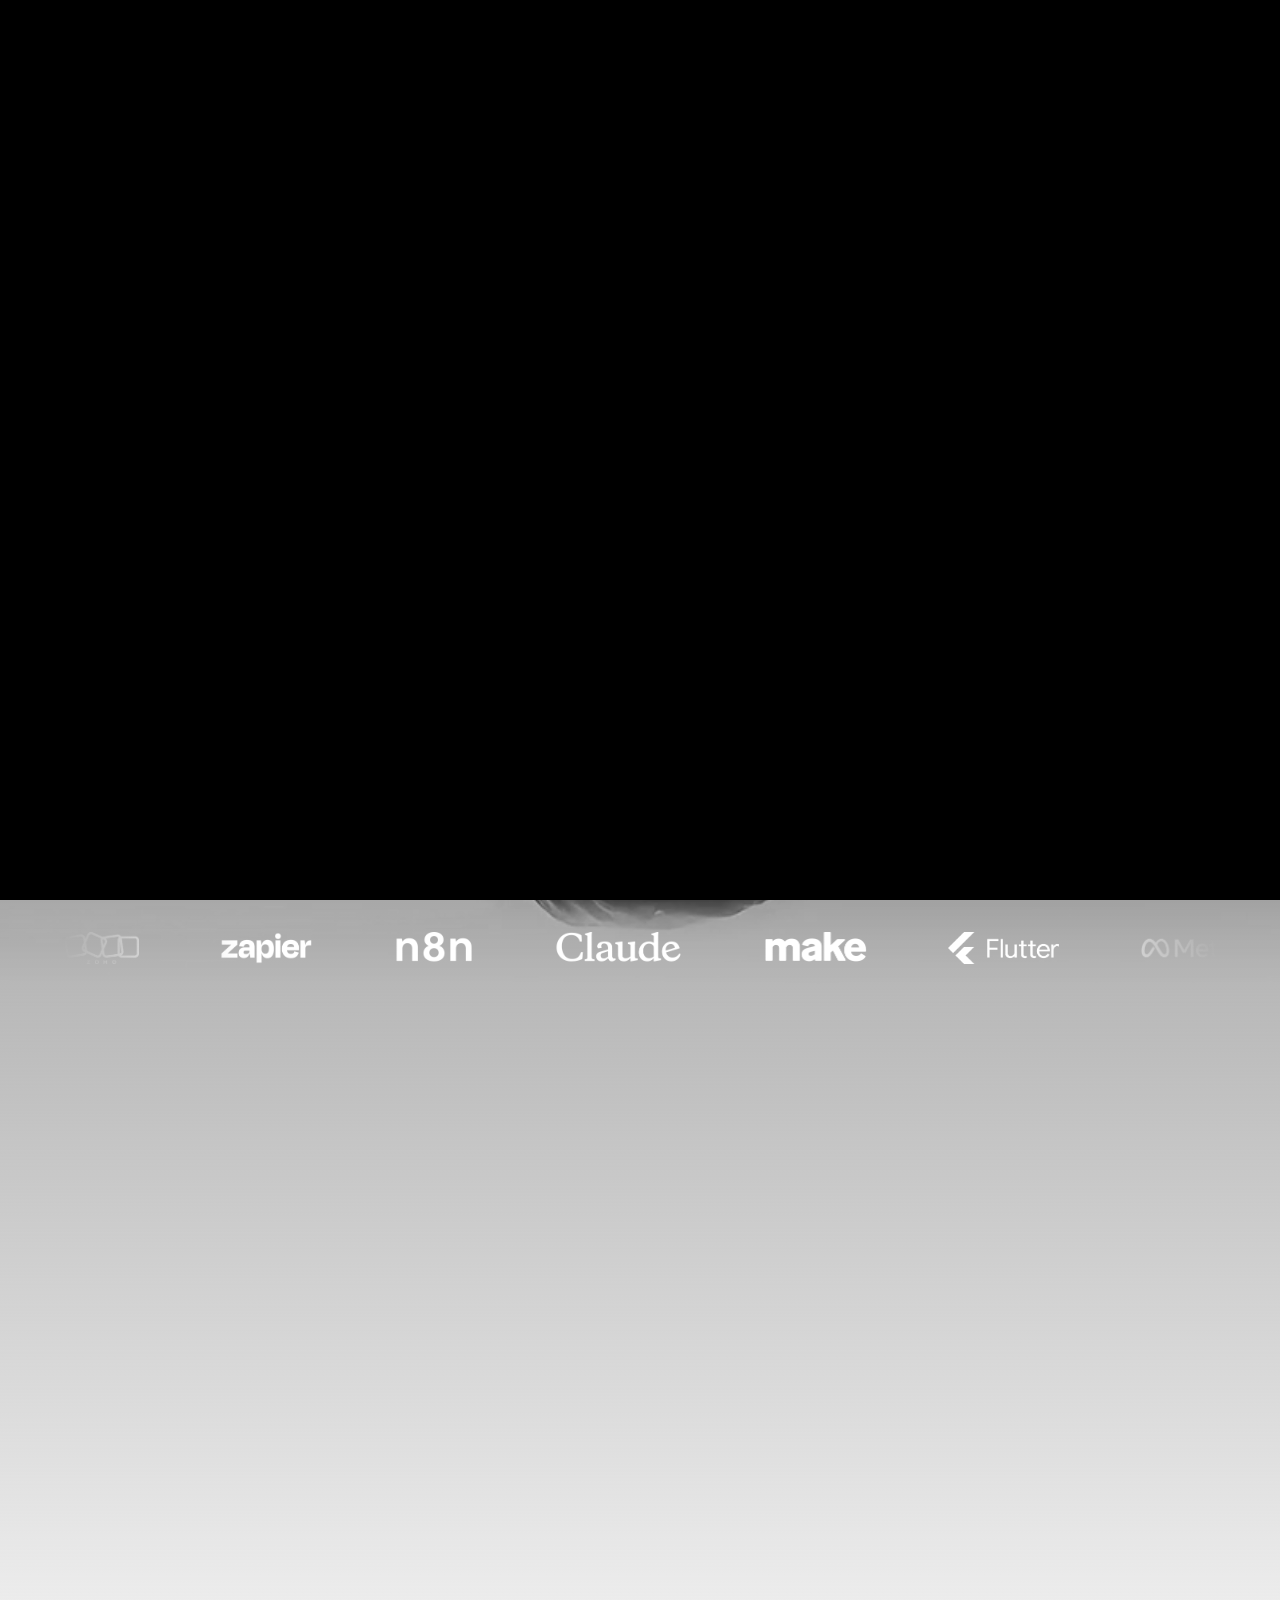
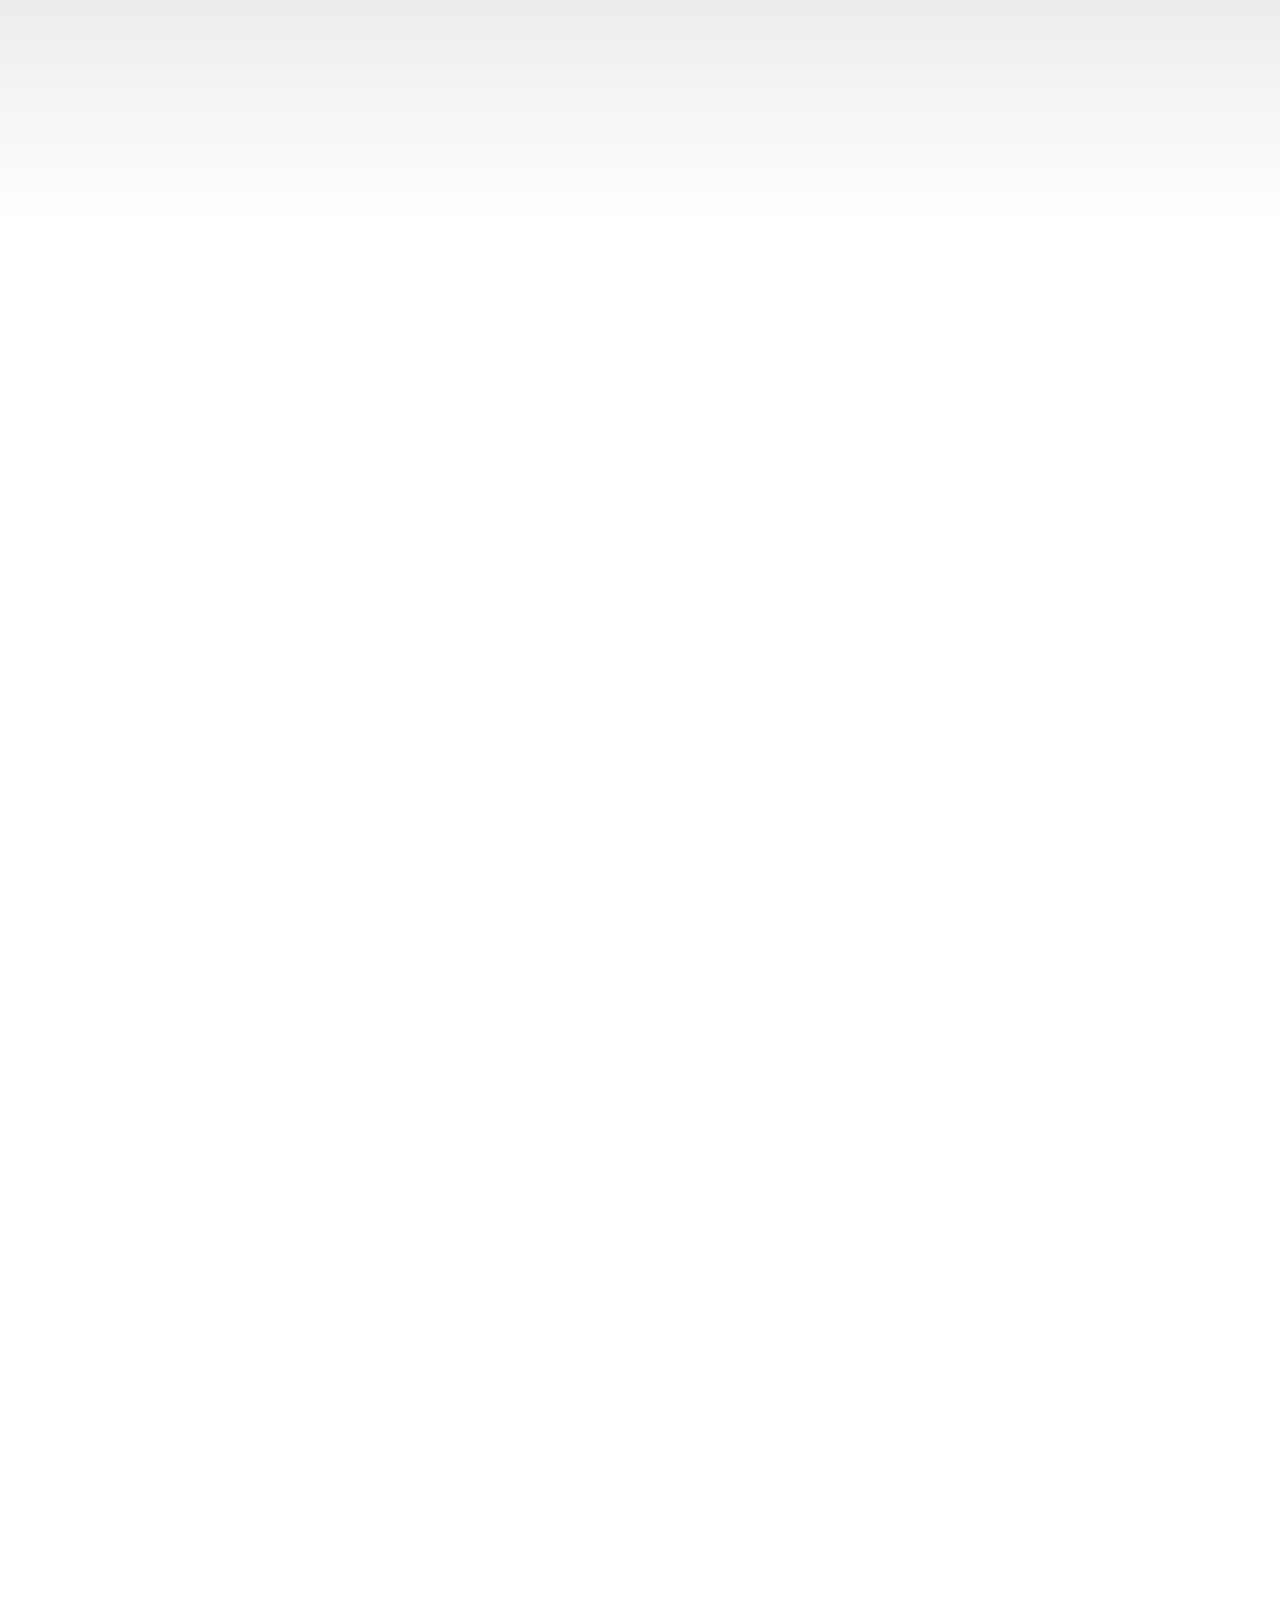
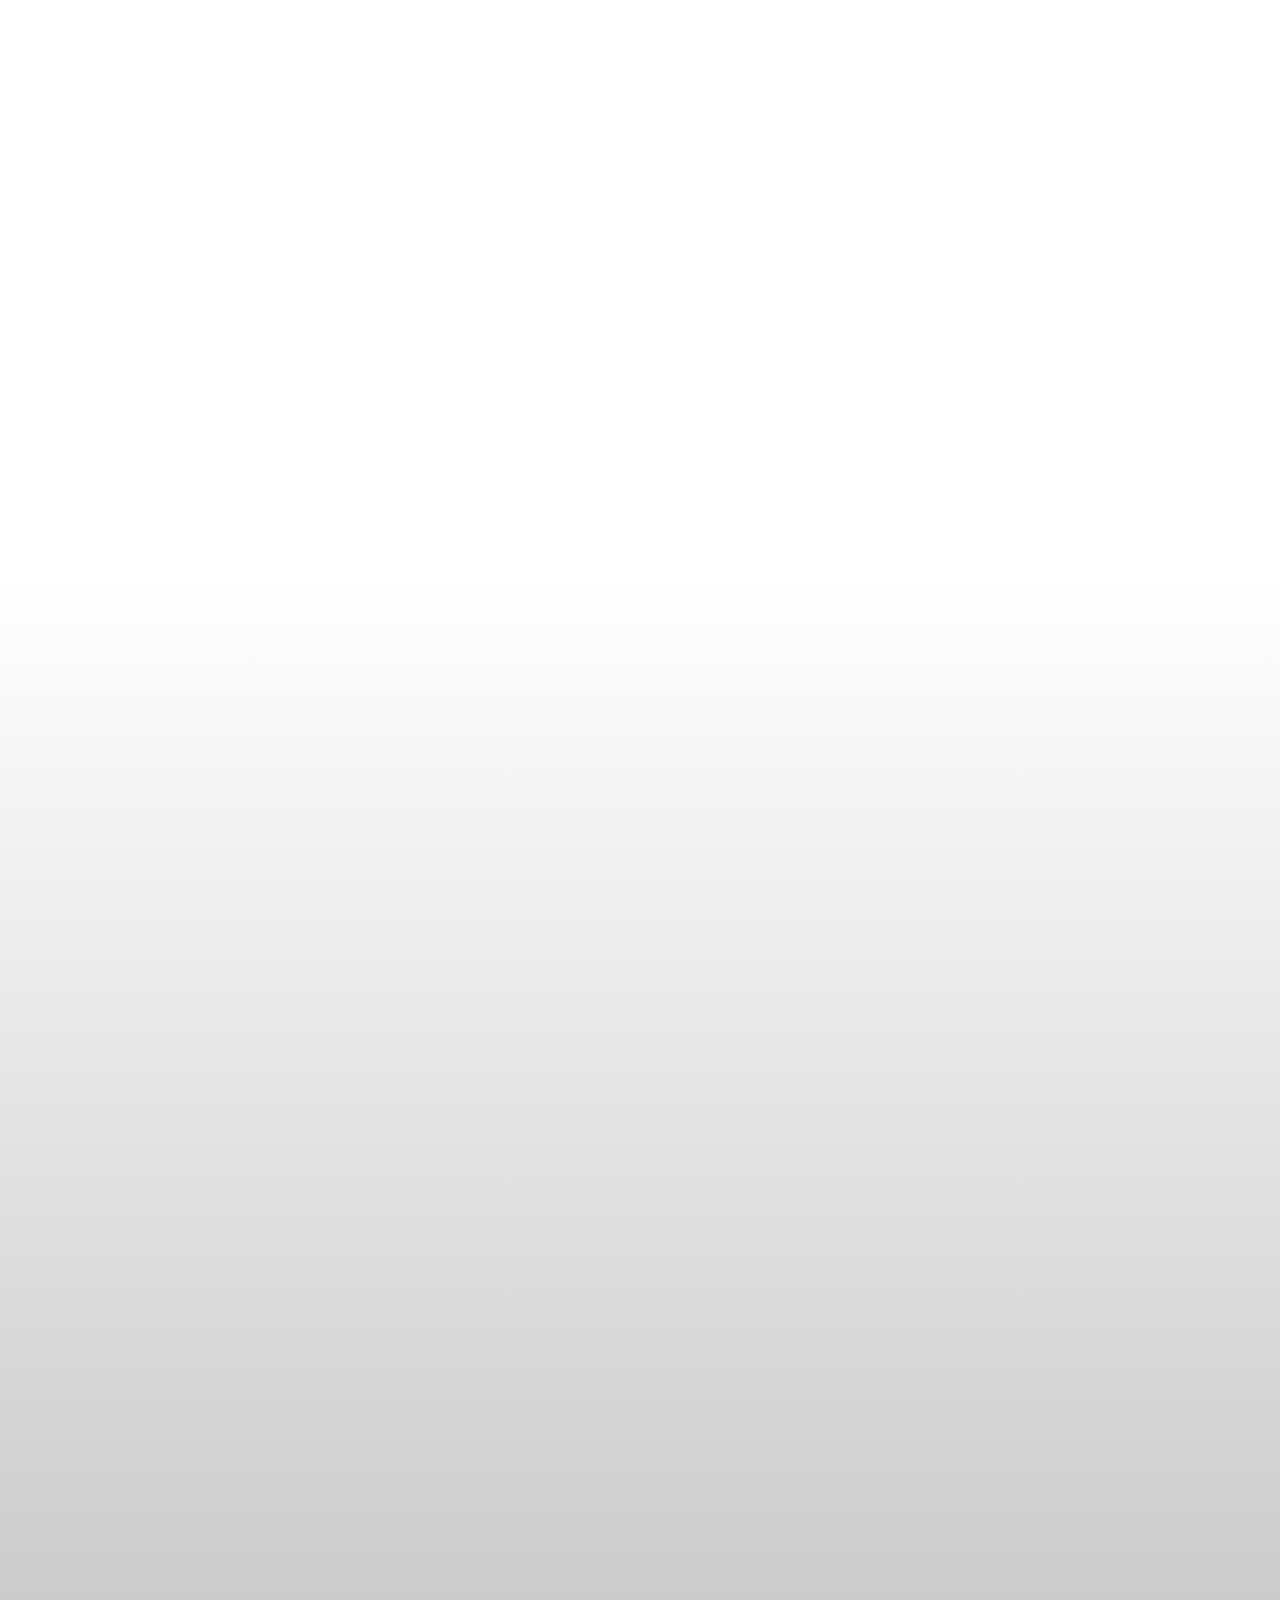
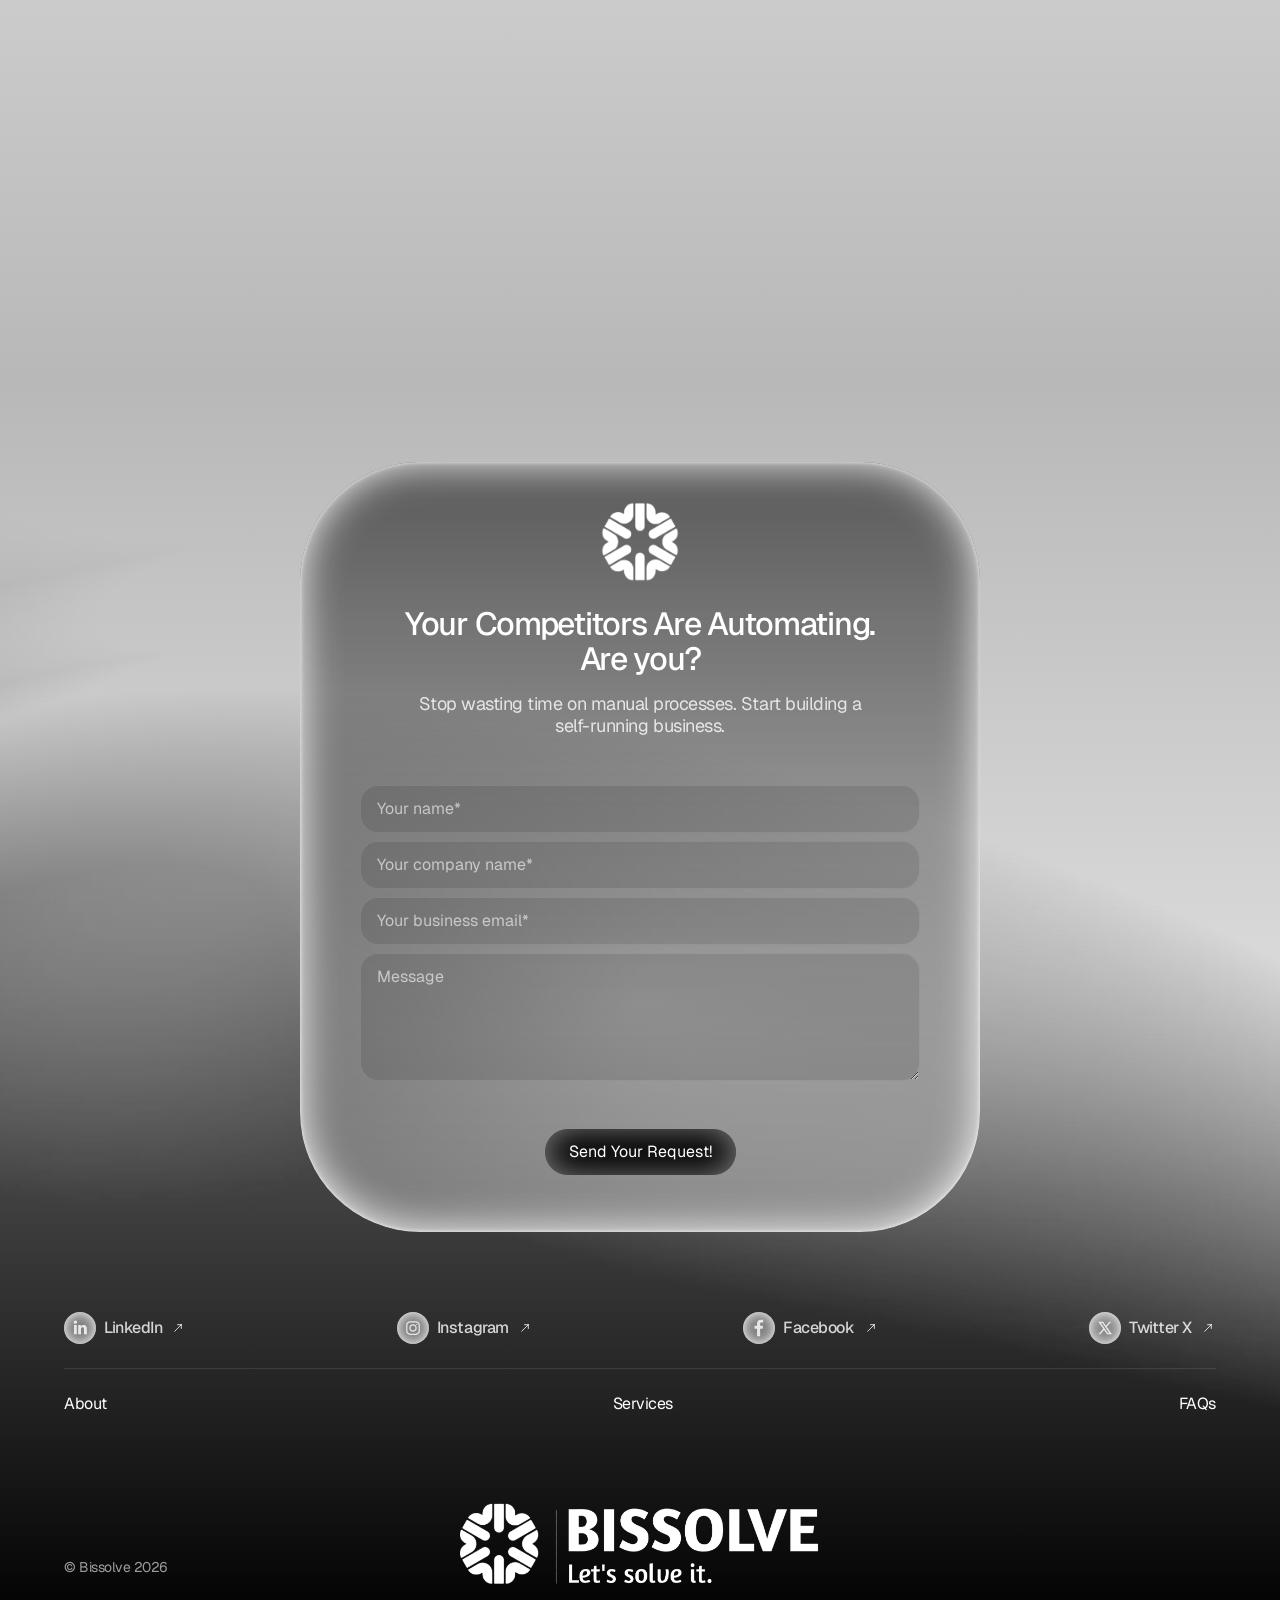
==== commit a5fa79a8: "Update SEO titles and rename social preview image" ====
--- a/index.html
+++ b/index.html
@@ -4,12 +4,12 @@
 <head>
   <meta charset="utf-8">
   <title>Bissolve - let's solve it</title>
-  <meta content="Technology that works for your business. We build and manage the tech systems that help businesses run smarter, grow faster, and stop losing time to things a system should handle. Bissolve is here. Let's Solve It." name="description">
-  <meta content="Bissolve - Technology That Works As Hard As You Do" property="og:title">
-  <meta content="Technology that works for your business. We build and manage the tech systems that help businesses run smarter, grow faster, and stop losing time to things a system should handle. Bissolve is here. Let's Solve It." property="og:description">
+  <meta content="We build and manage the tech systems that help businesses run smarter, grow faster, and stop losing time to things a system should handle. Bissolve is here. Let's Solve It." name="description">
+  <meta content="Bissolve - Technology that works for your business" property="og:title">
+  <meta content="We build and manage the tech systems that help businesses run smarter, grow faster, and stop losing time to things a system should handle. Bissolve is here. Let's Solve It." property="og:description">
   <meta content="https://www.bissolve.com/images/Bissolve_social_preview.jpg" property="og:image">
-  <meta content="Bissolve - Technology That Works As Hard As You Do" property="twitter:title">
-  <meta content="Technology that works for your business. We build and manage the tech systems that help businesses run smarter, grow faster, and stop losing time to things a system should handle. Bissolve is here. Let's Solve It." property="twitter:description">
+  <meta content="Bissolve - Technology that works for your business" property="twitter:title">
+  <meta content="We build and manage the tech systems that help businesses run smarter, grow faster, and stop losing time to things a system should handle. Bissolve is here. Let's Solve It." property="twitter:description">
   <meta property="og:type" content="website">
   <meta property="og:url" content="https://www.bissolve.com/">
   <meta property="og:site_name" content="Bissolve">
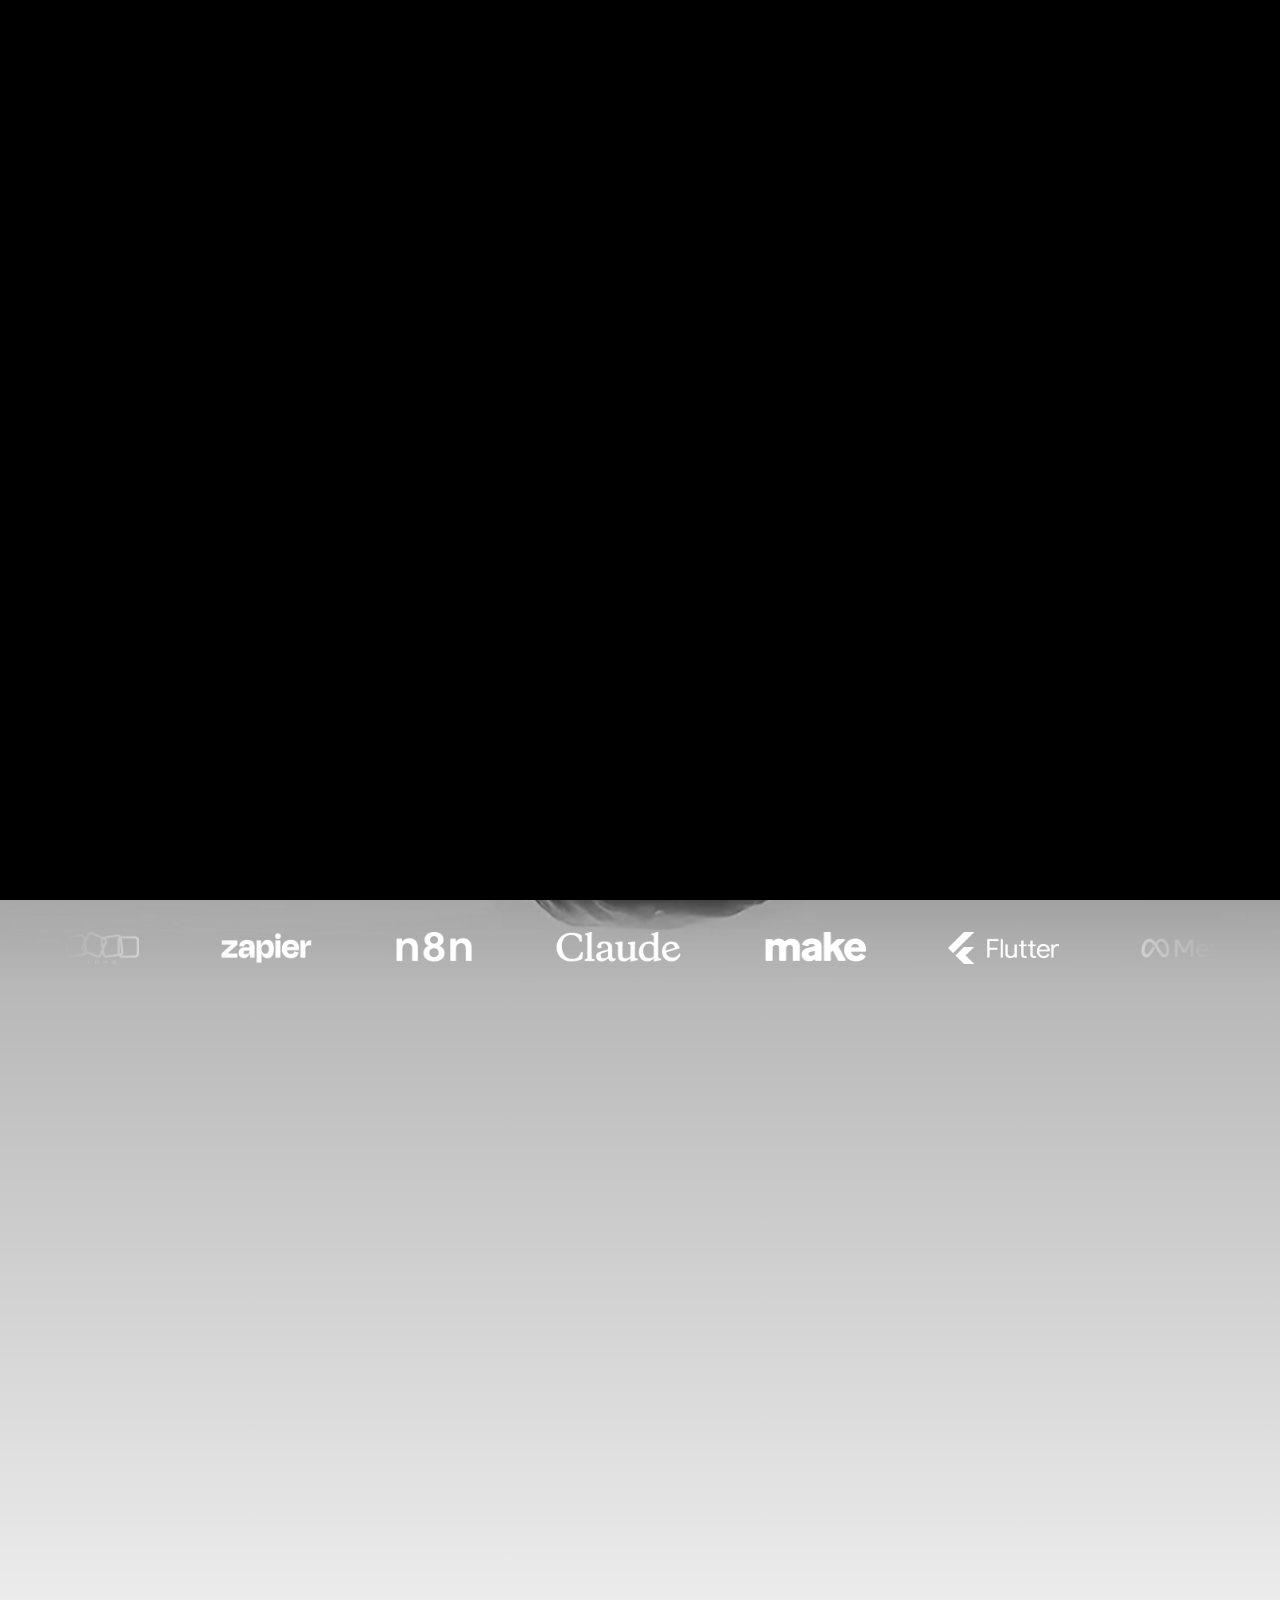
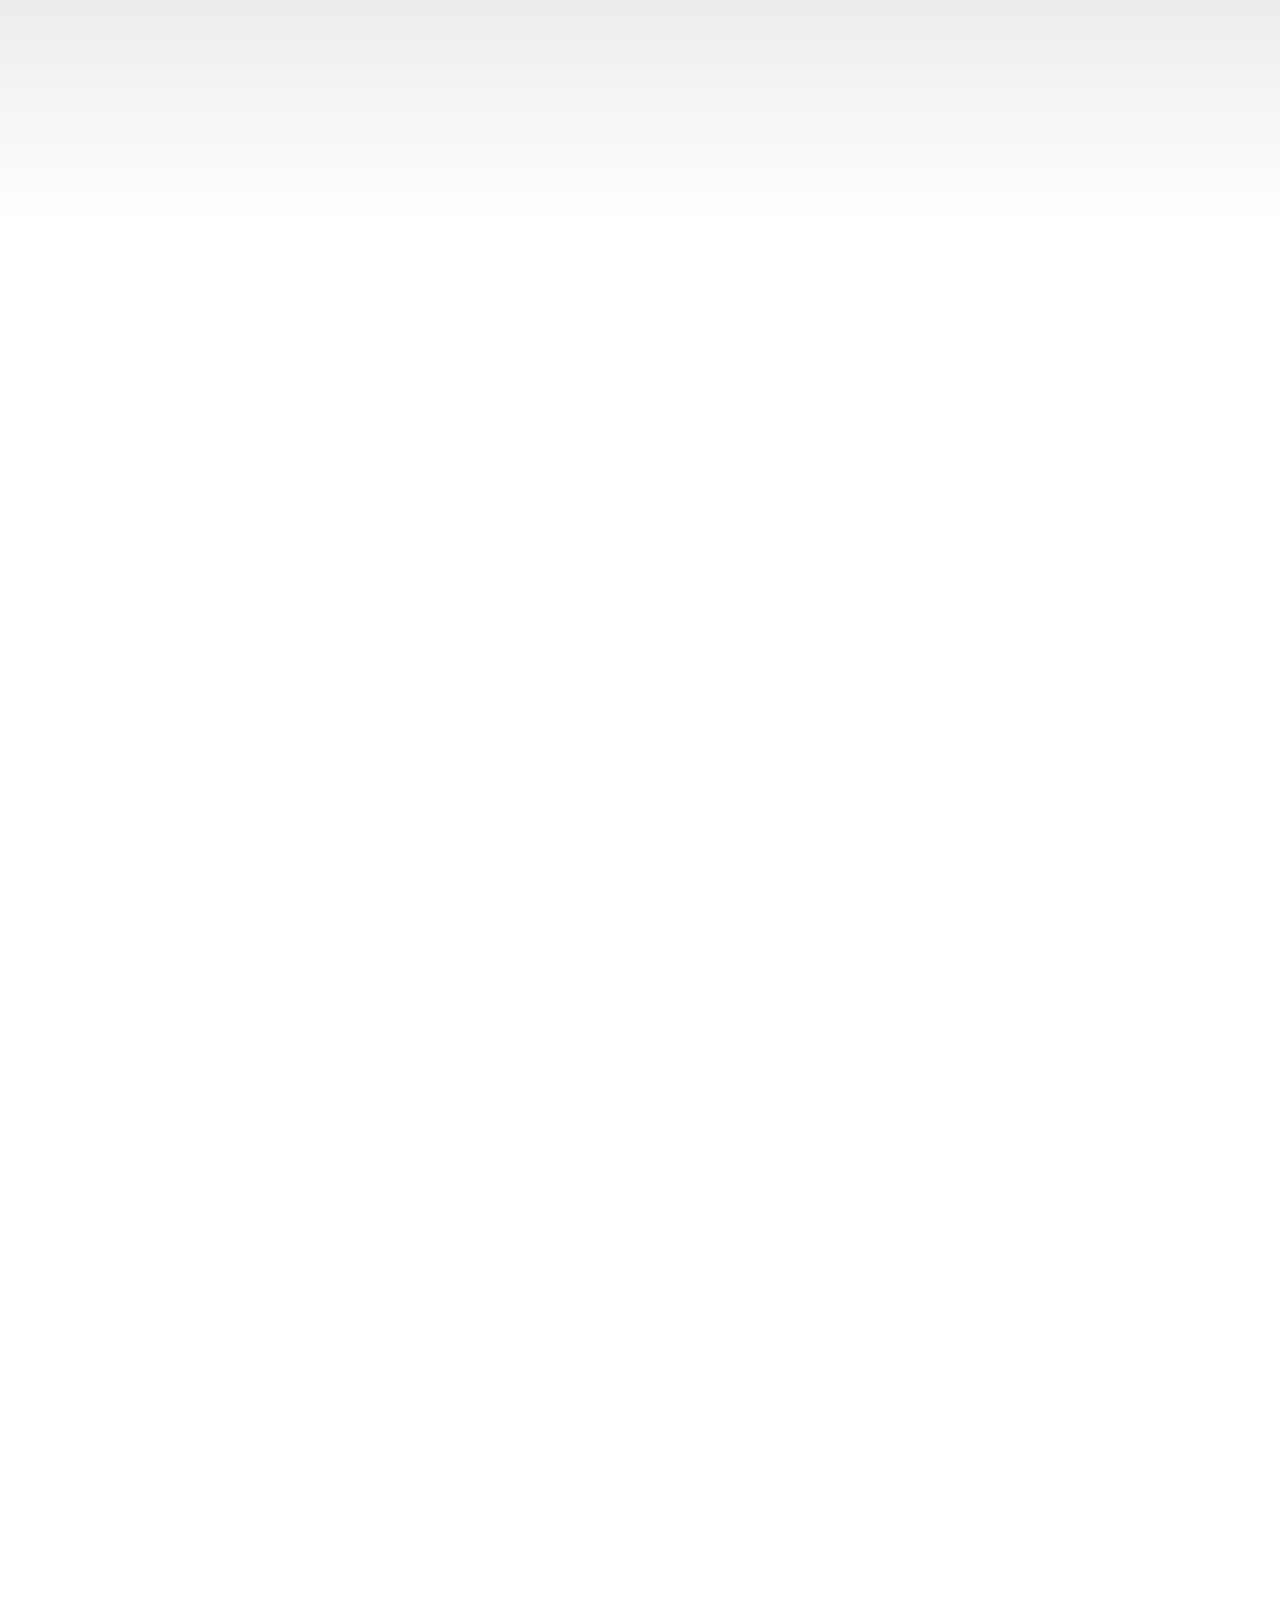
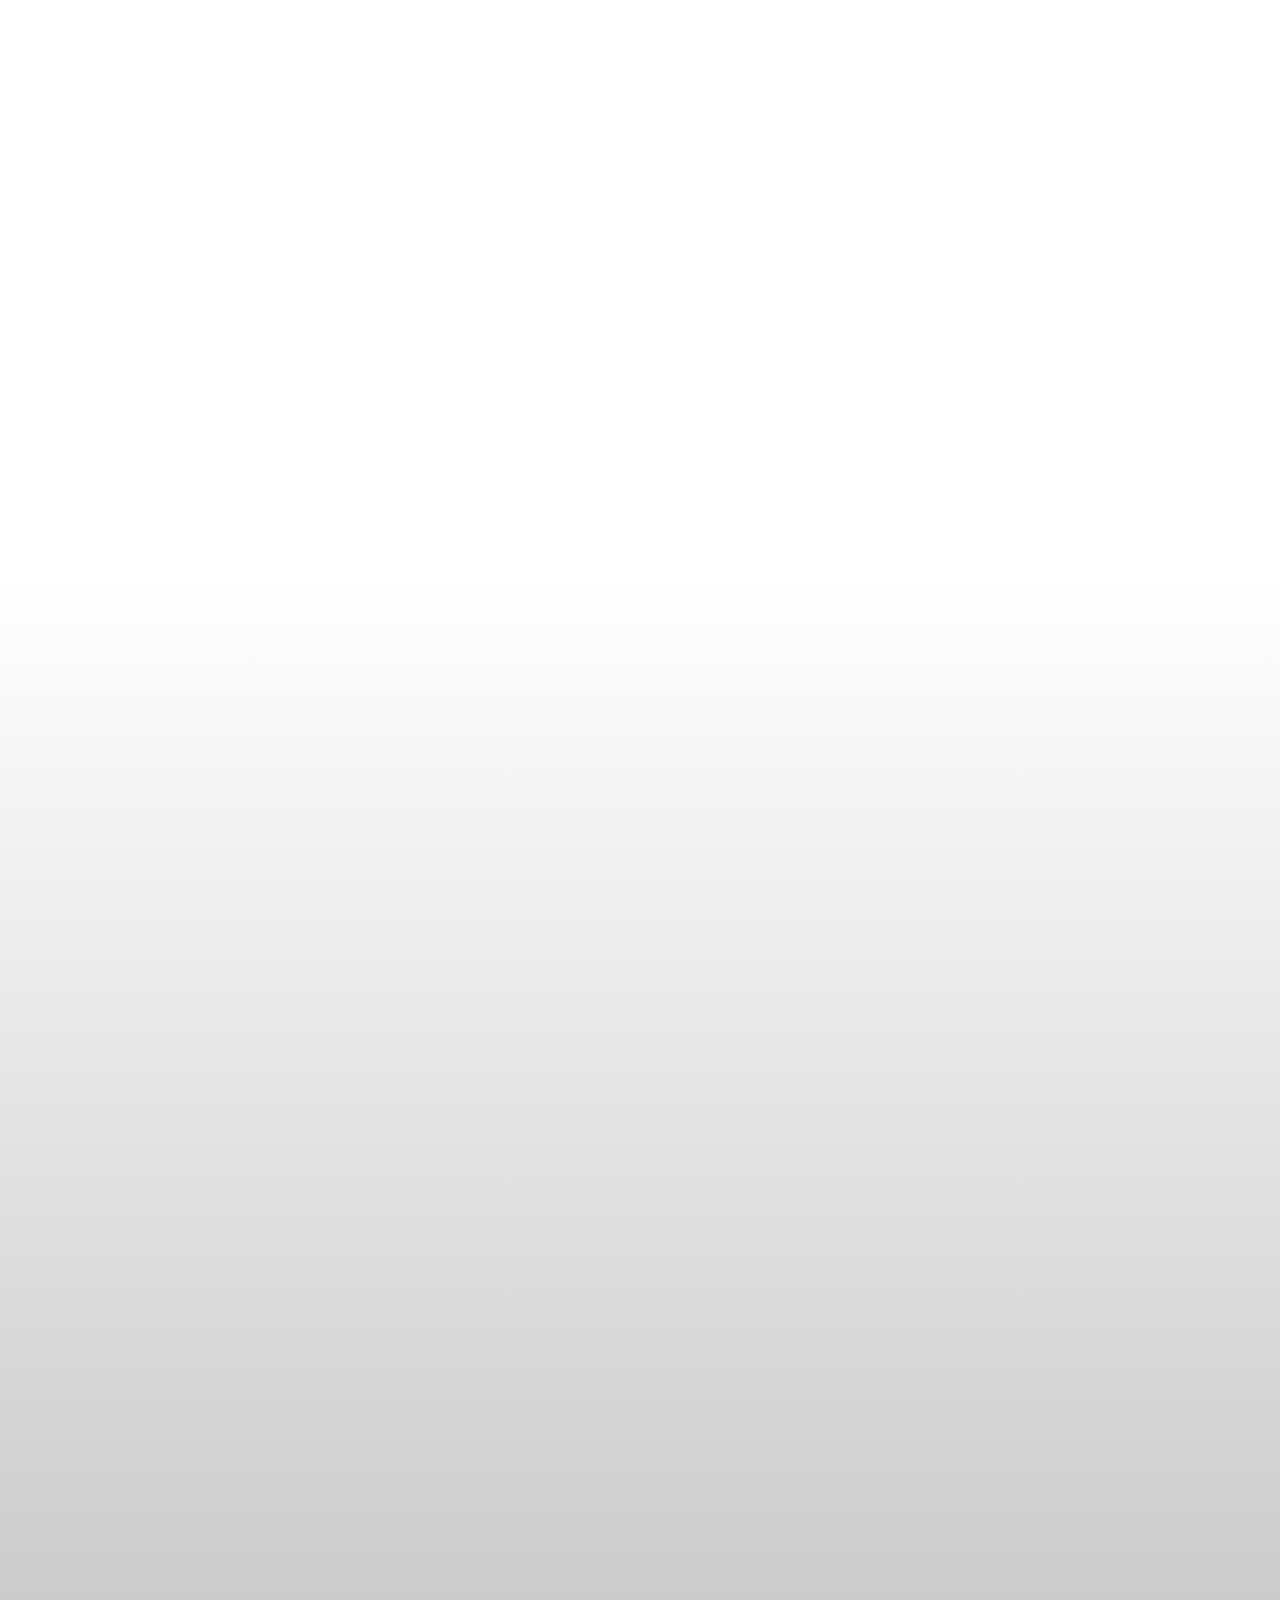
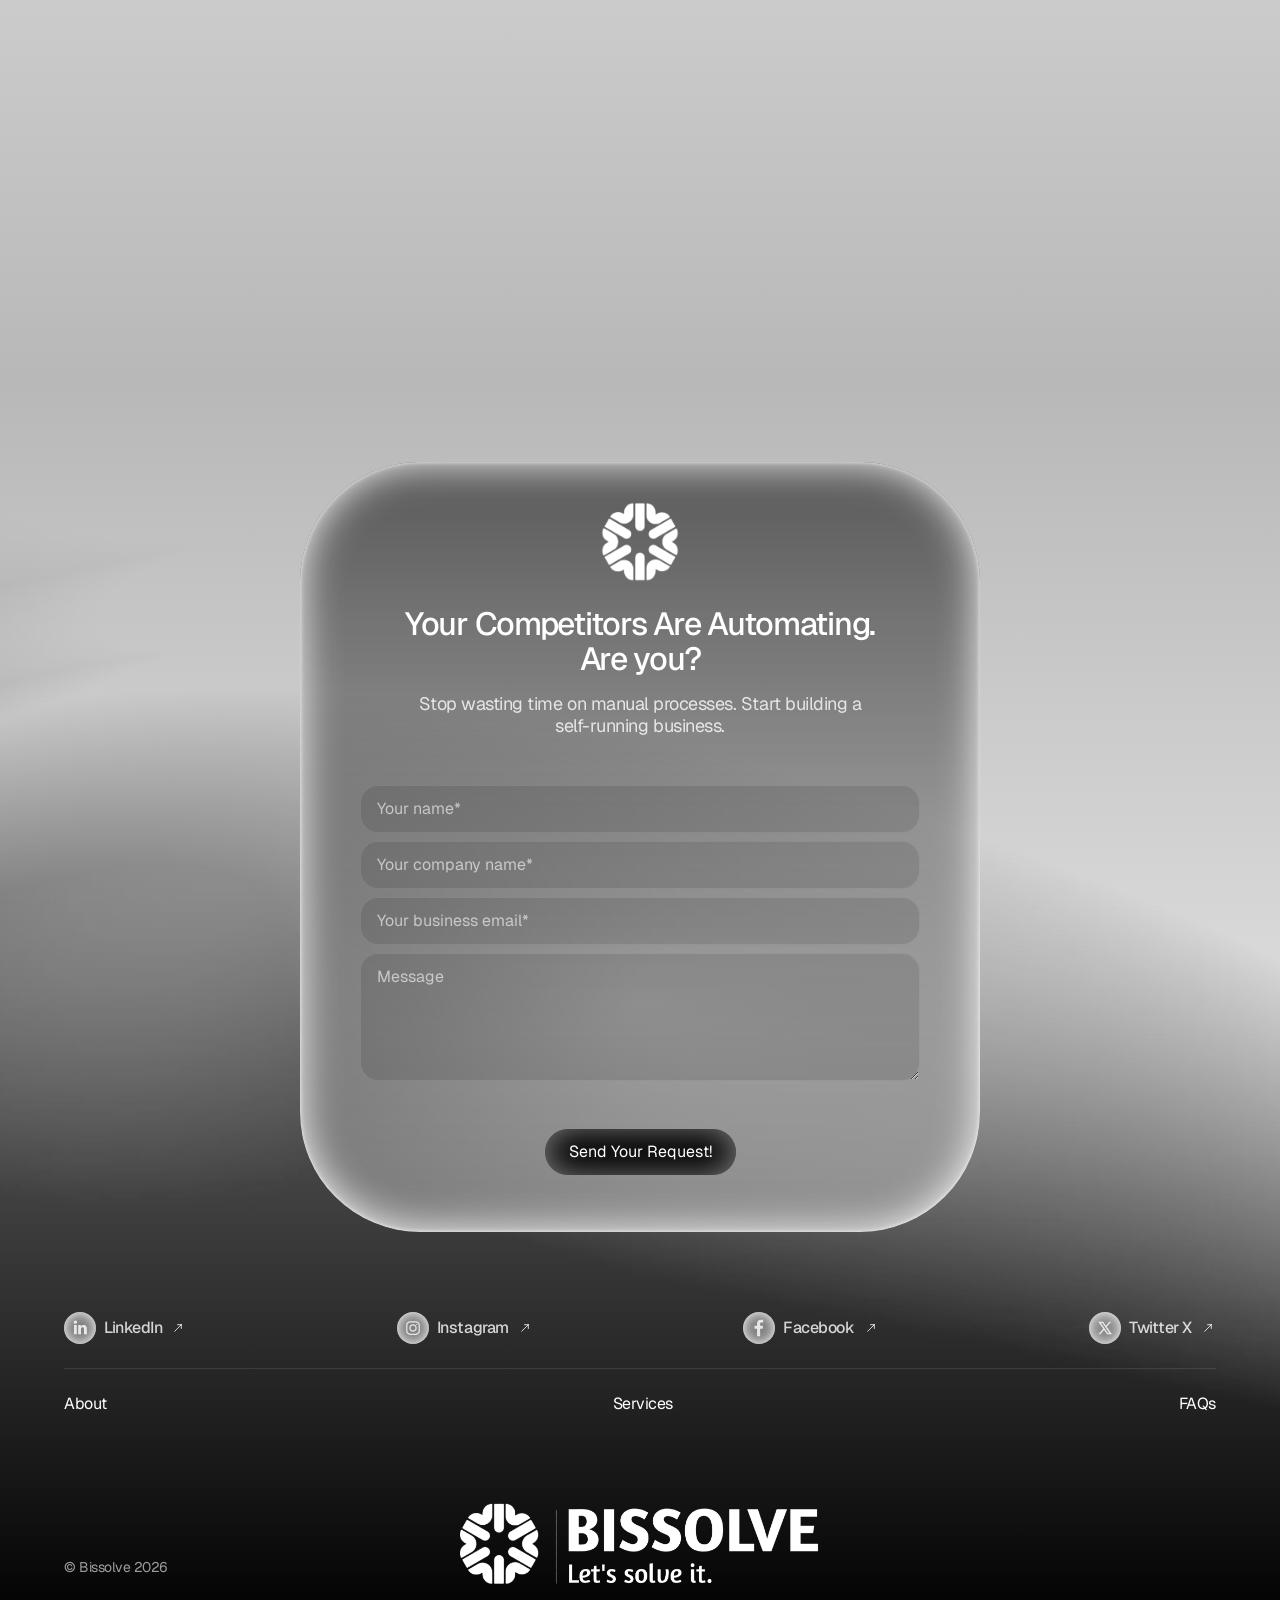
==== commit f2617ae0: "Use Bissolve thumbnail and optimize for WhatsApp" ====
--- a/index.html
+++ b/index.html
@@ -7,7 +7,7 @@
   <meta content="We build and manage the tech systems that help businesses run smarter, grow faster, and stop losing time to things a system should handle. Bissolve is here. Let's Solve It." name="description">
   <meta content="Bissolve - Technology that works for your business" property="og:title">
   <meta content="We build and manage the tech systems that help businesses run smarter, grow faster, and stop losing time to things a system should handle. Bissolve is here. Let's Solve It." property="og:description">
-  <meta content="https://www.bissolve.com/images/Bissolve_social_preview.jpg" property="og:image">
+  <meta content="https://www.bissolve.com/images/Bissolve-web-thumbnail.jpg" property="og:image">
   <meta content="Bissolve - Technology that works for your business" property="twitter:title">
   <meta content="We build and manage the tech systems that help businesses run smarter, grow faster, and stop losing time to things a system should handle. Bissolve is here. Let's Solve It." property="twitter:description">
   <meta property="og:type" content="website">
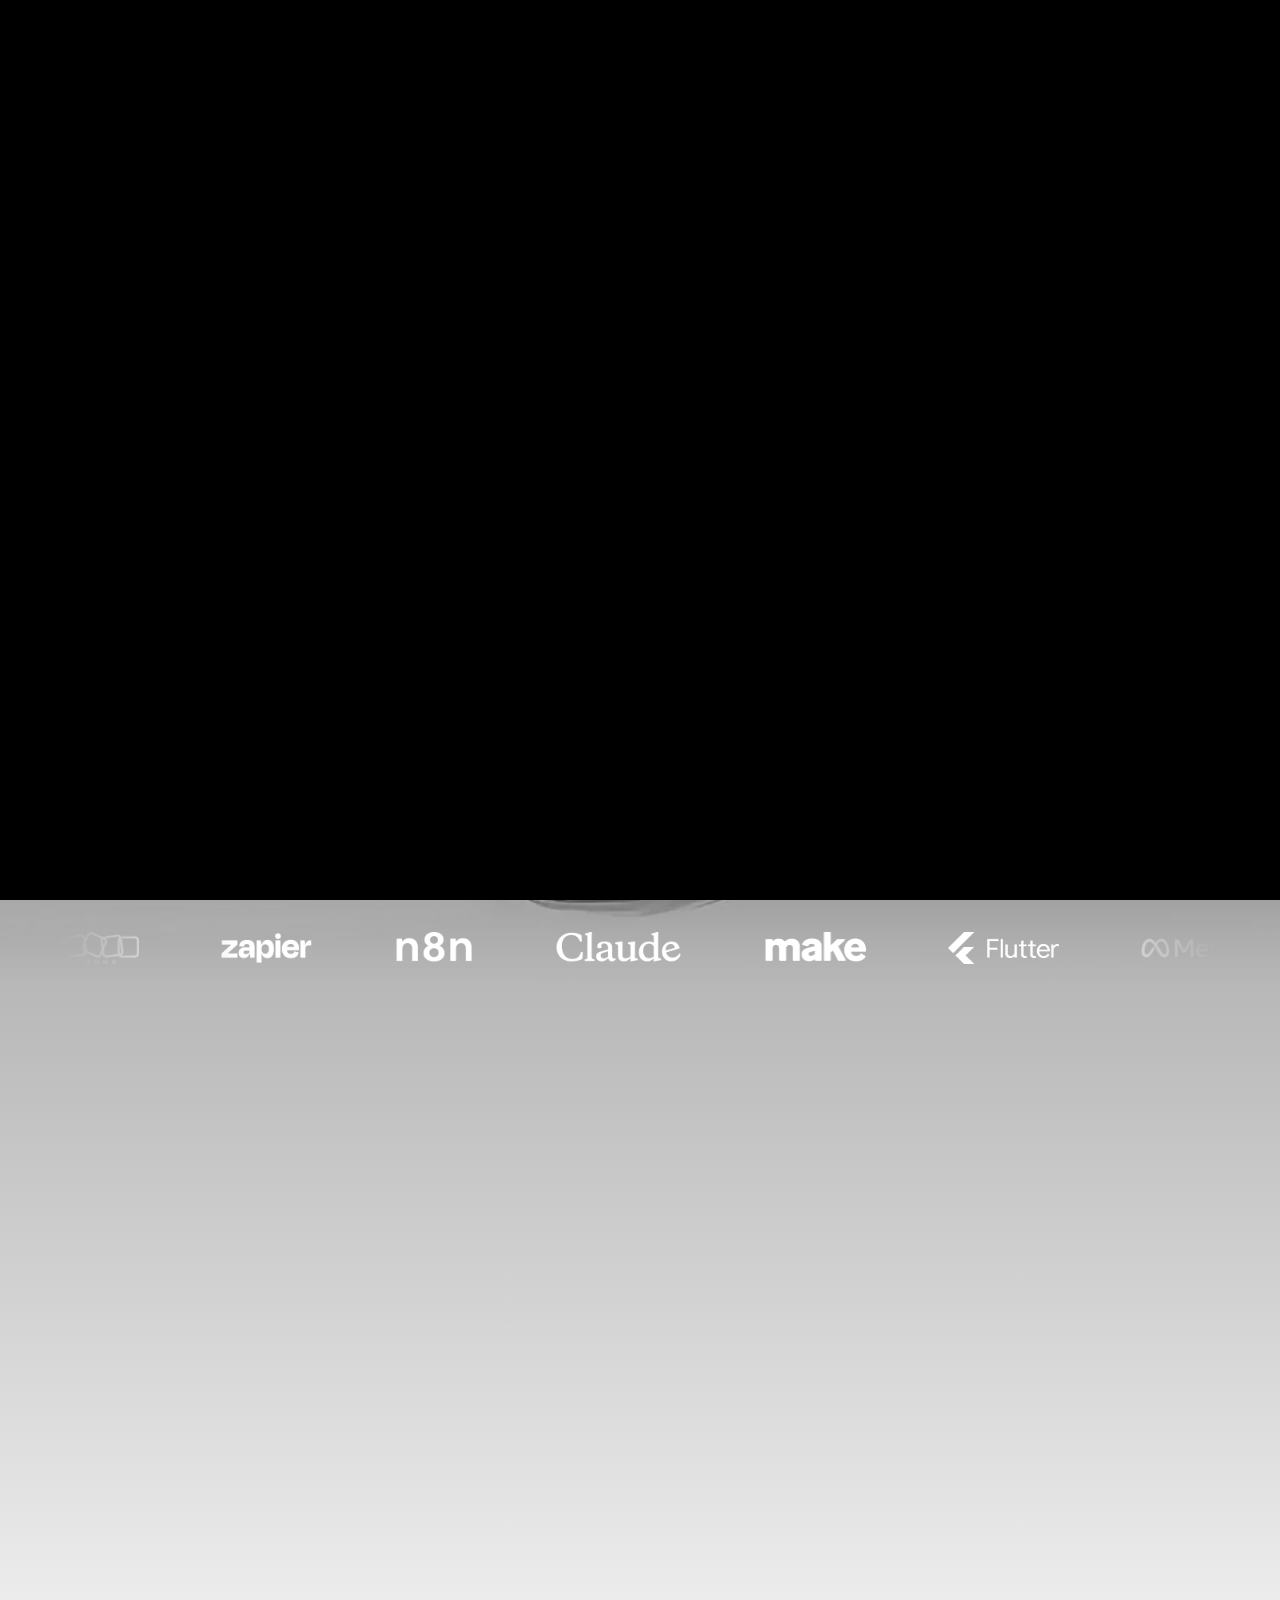
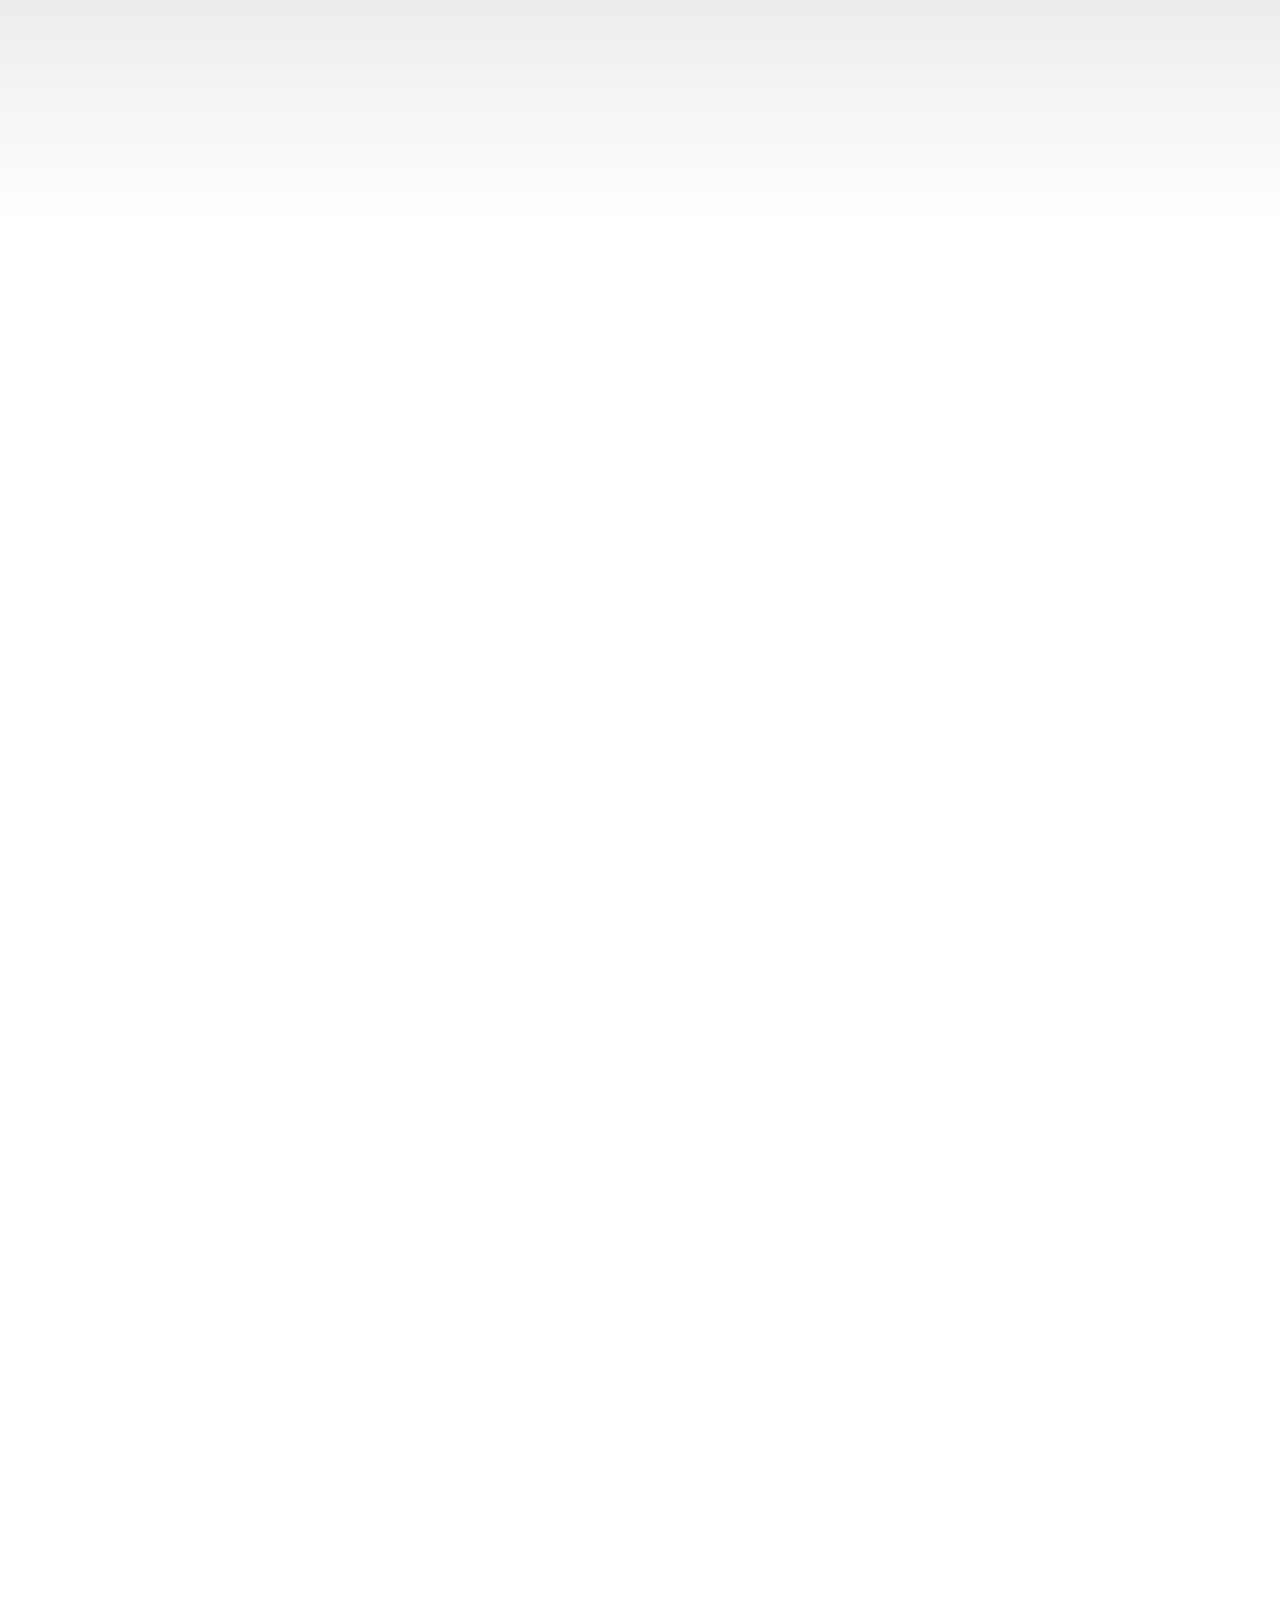
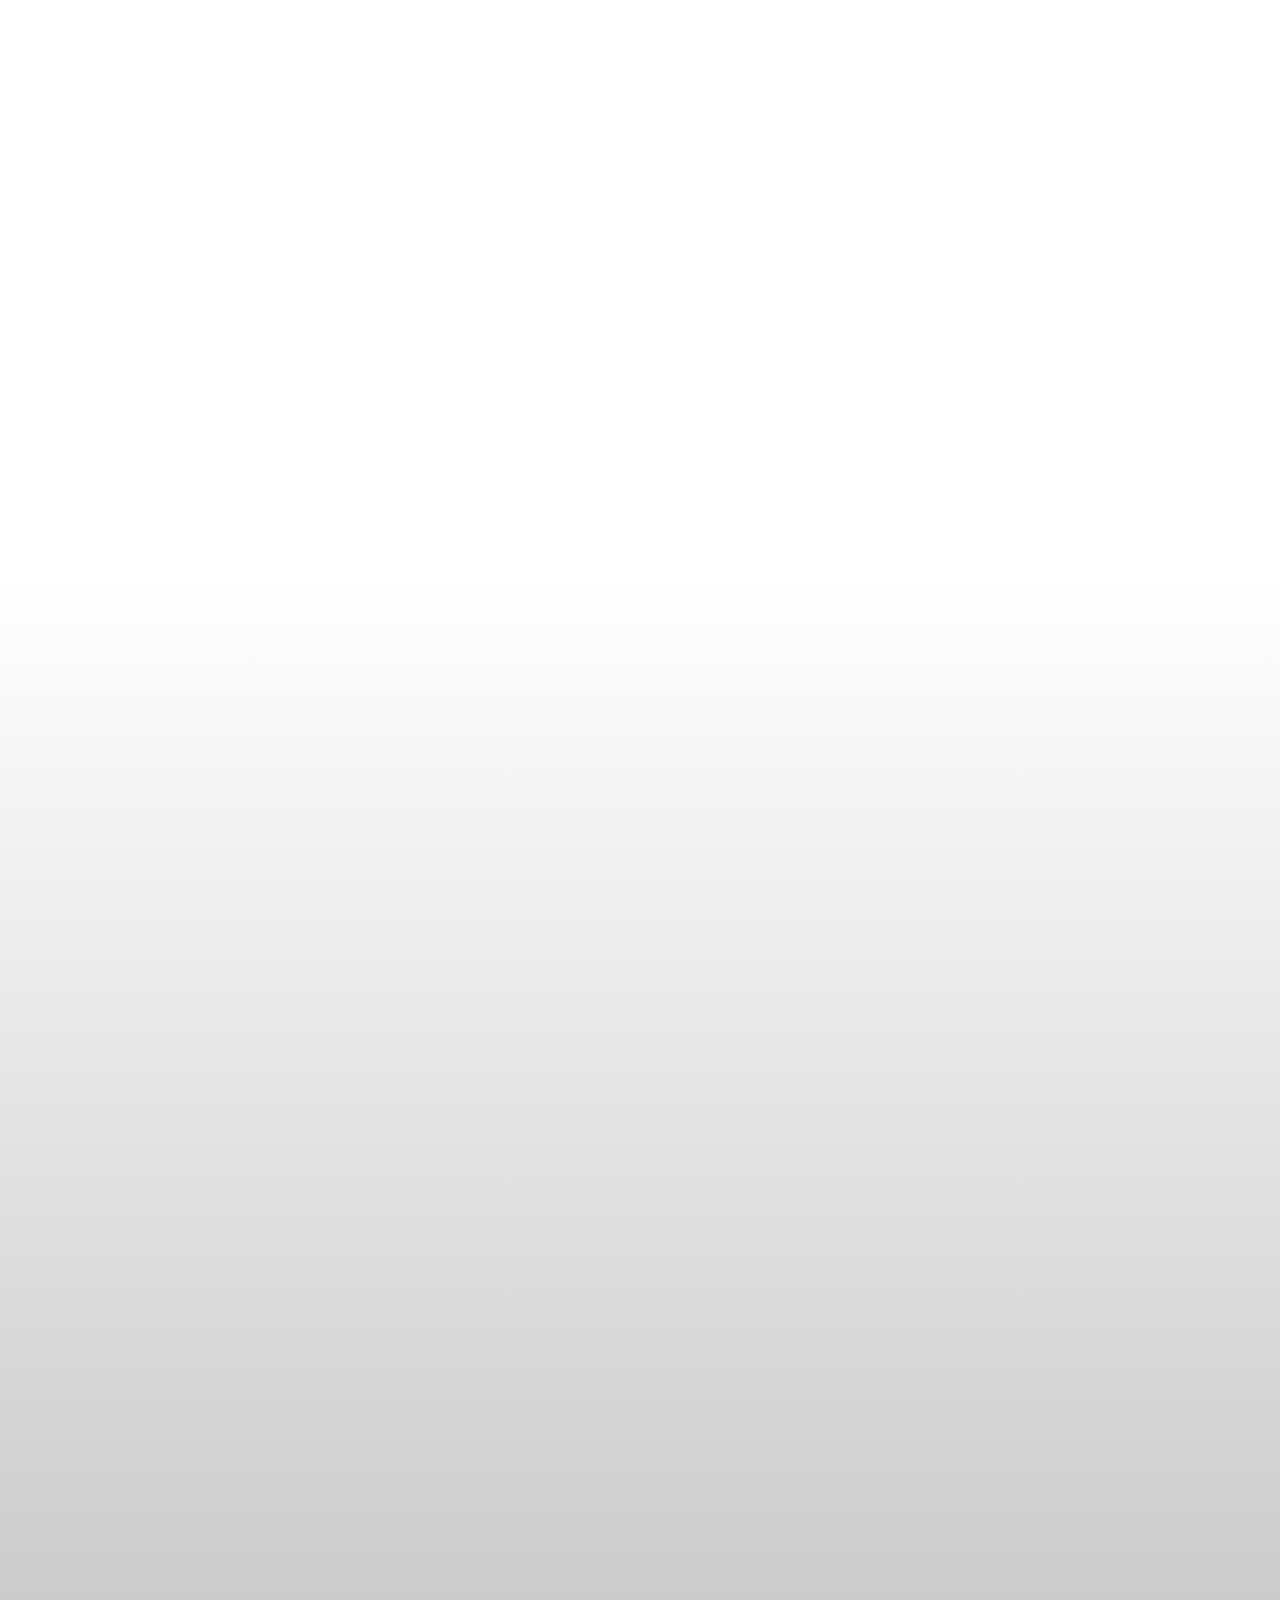
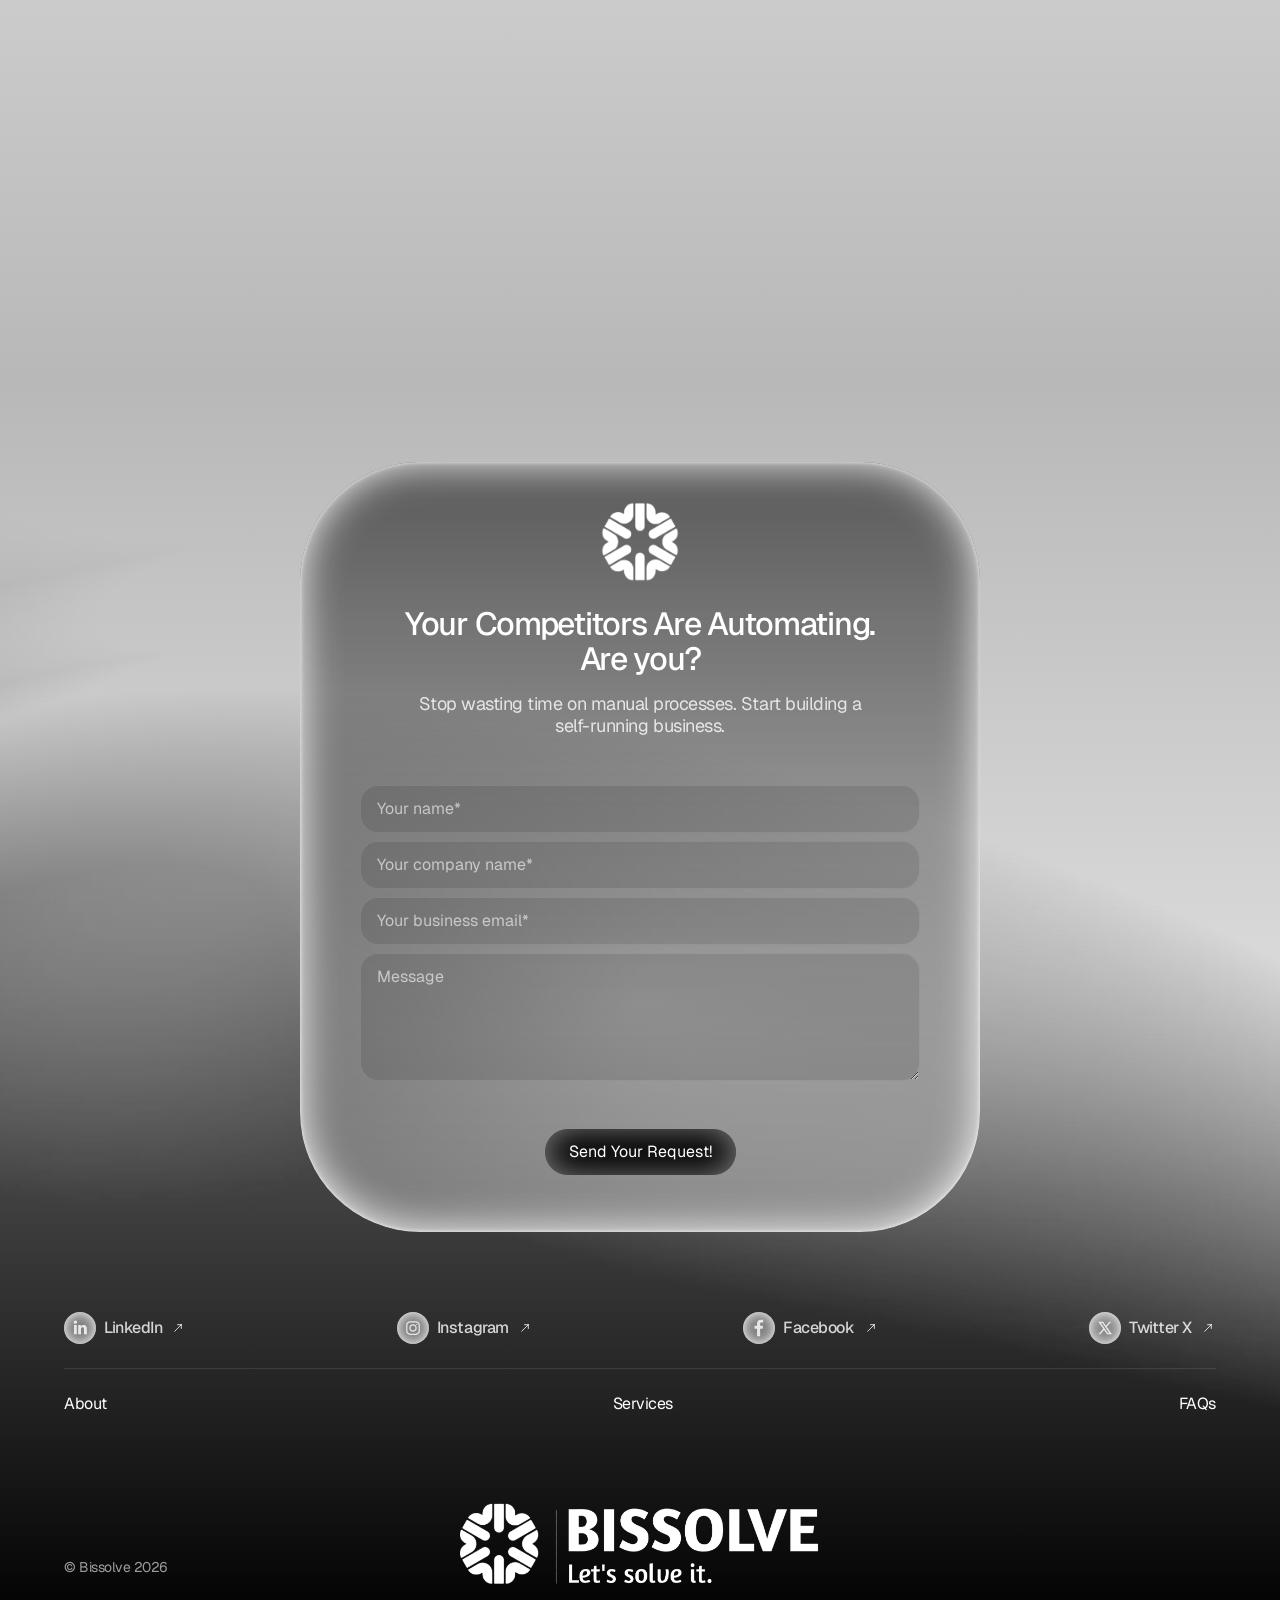
==== commit 92b2e576: "Format and update calendar and index pages" ====
--- a/index.html
+++ b/index.html
@@ -361,7 +361,7 @@
                   <div>Menu</div>
                 </div>
               </div>
-              <a data-wf--button--variant="nav-button" href="#CTA-Form"
+              <a data-wf--button--variant="nav-button" href="calendar.html"
                 class="button w-variant-d6f4d07e-f571-00de-5ad3-41cfcf2e46d1 w-inline-block">
                 <div class="button-inner w-variant-d6f4d07e-f571-00de-5ad3-41cfcf2e46d1">
                   <div class="button-contact-avt"><img sizes="(max-width: 3264px) 100vw, 3264px, 100vw"
@@ -385,6 +385,7 @@
                 <a href="#process-section" class="nav-link w-nav-link">Process</a>
                 <a href="#integrations-section" class="nav-link w-nav-link">Integrations</a>
                 <a href="#FAQ-section" class="nav-link w-nav-link">FAQs</a>
+                <a href="calendar.html" class="nav-link w-nav-link" style="color:#7b96ff;">Book a Meeting</a>
               </div>
             </nav>
           </div>
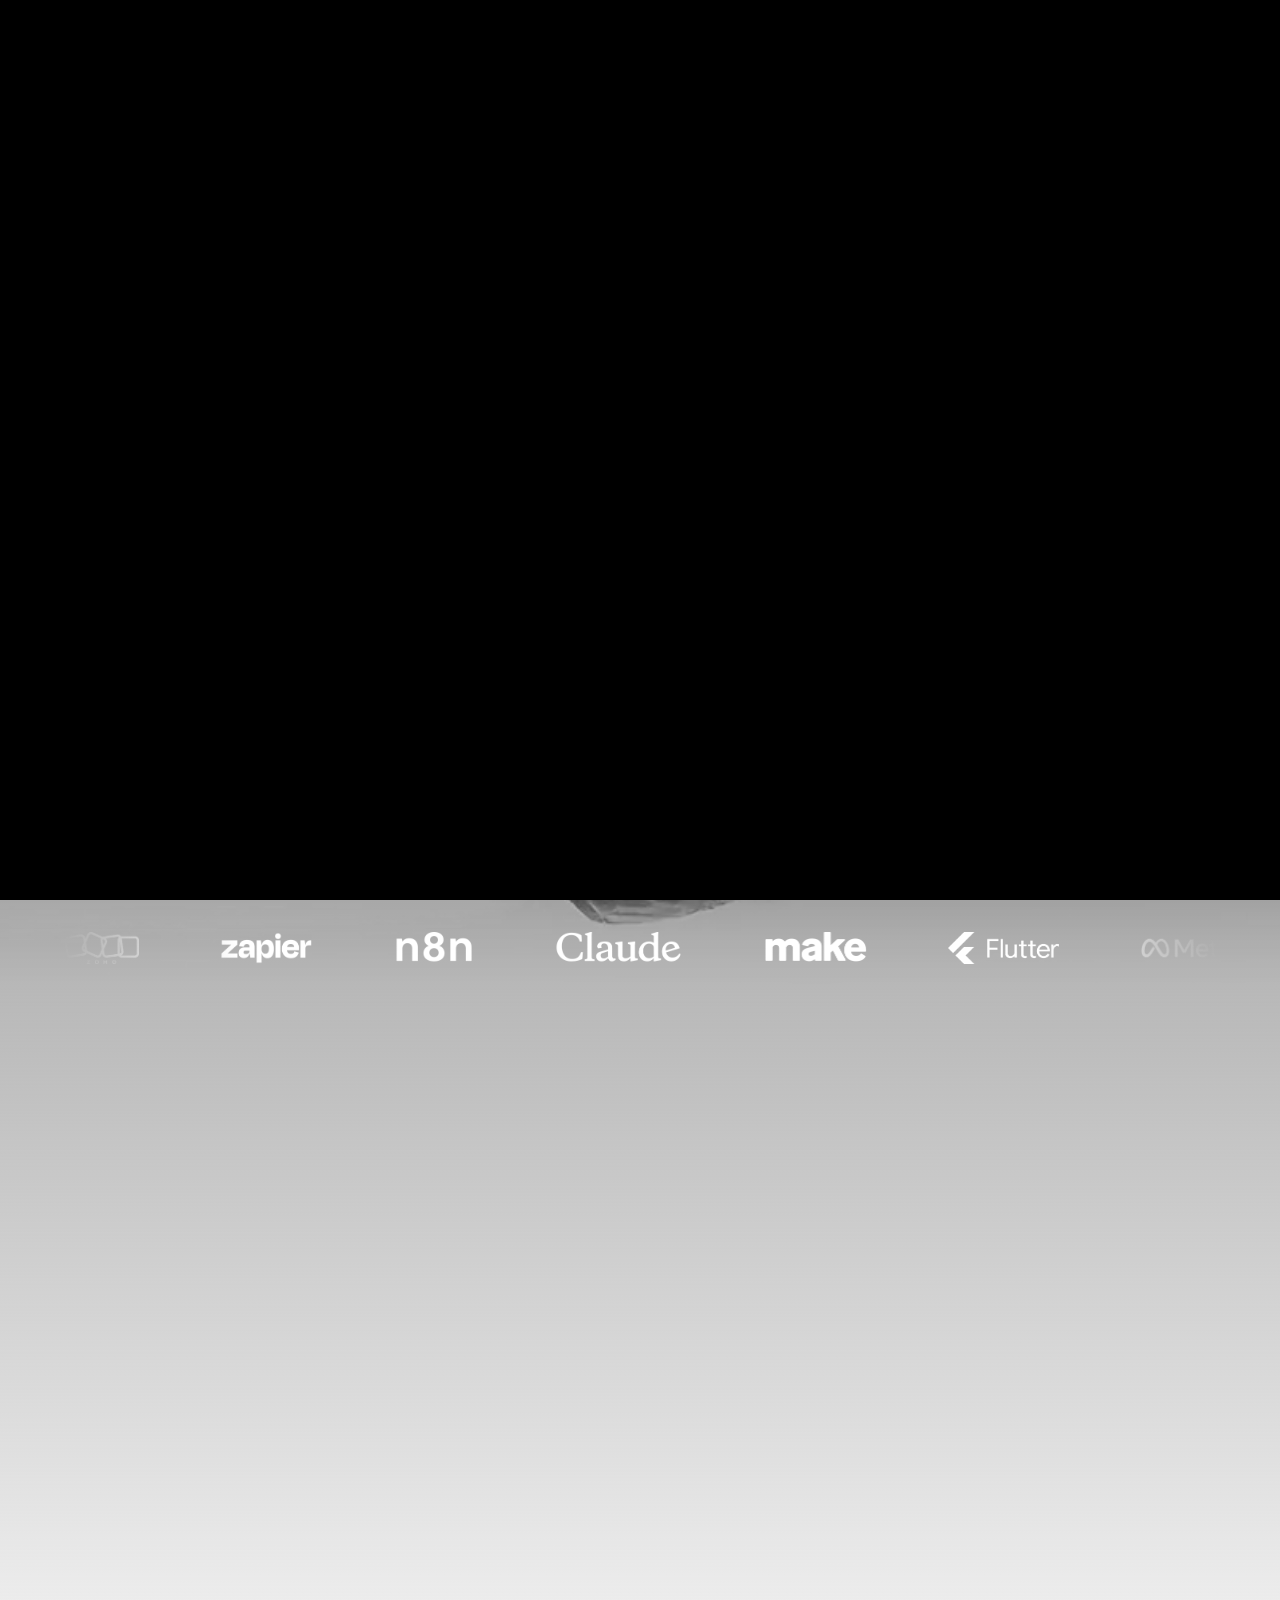
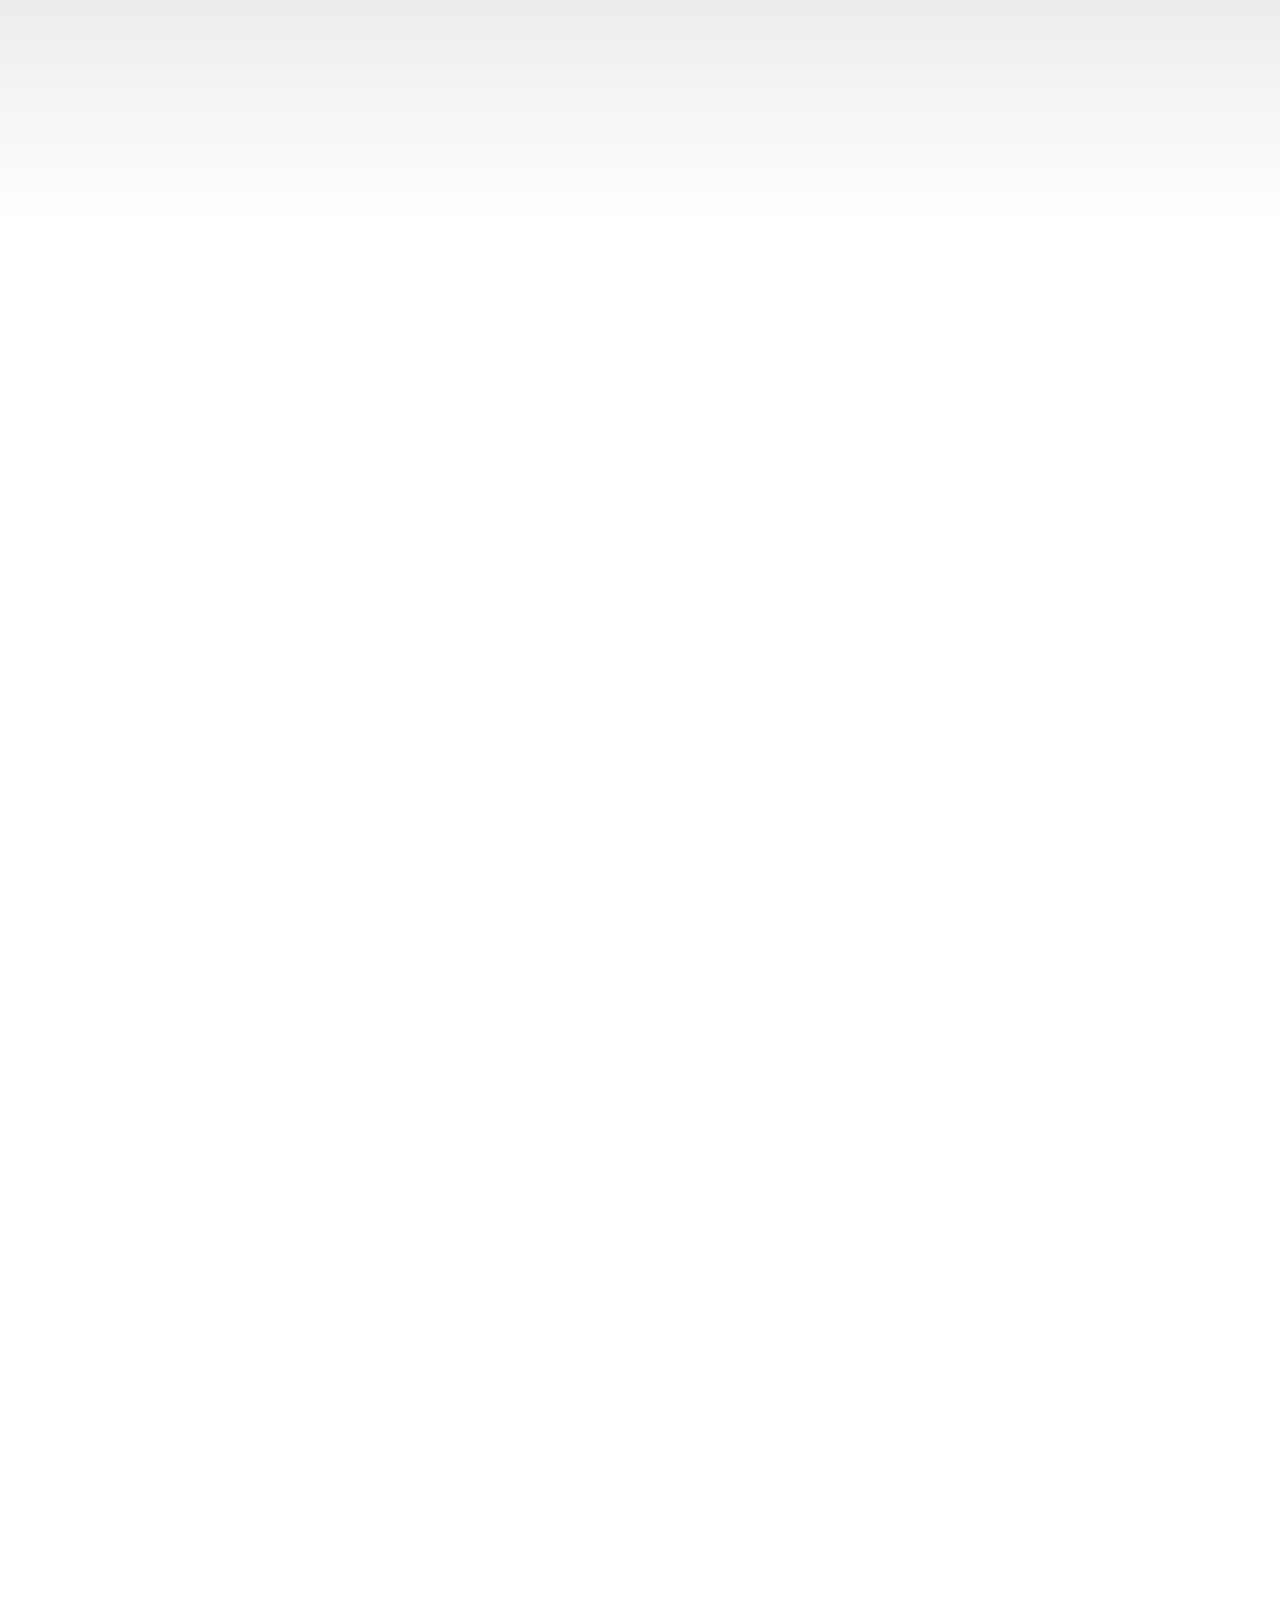
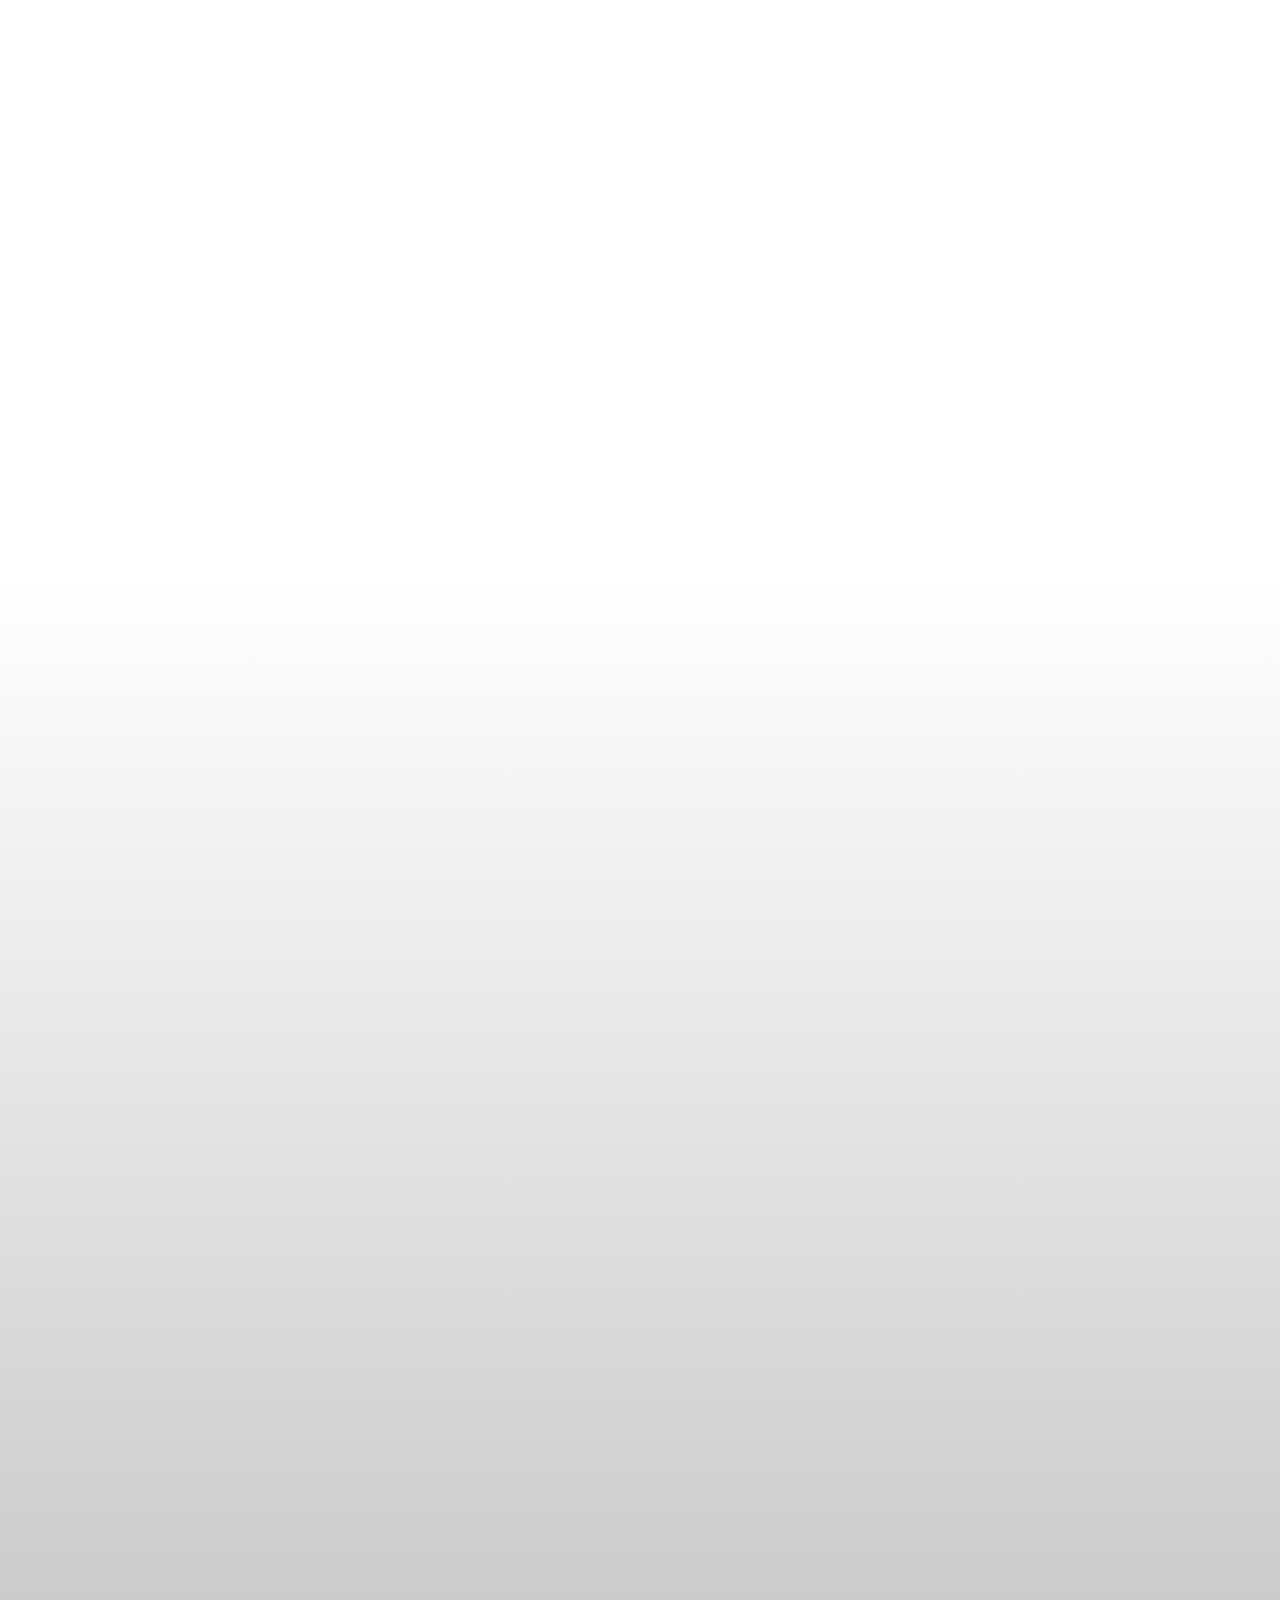
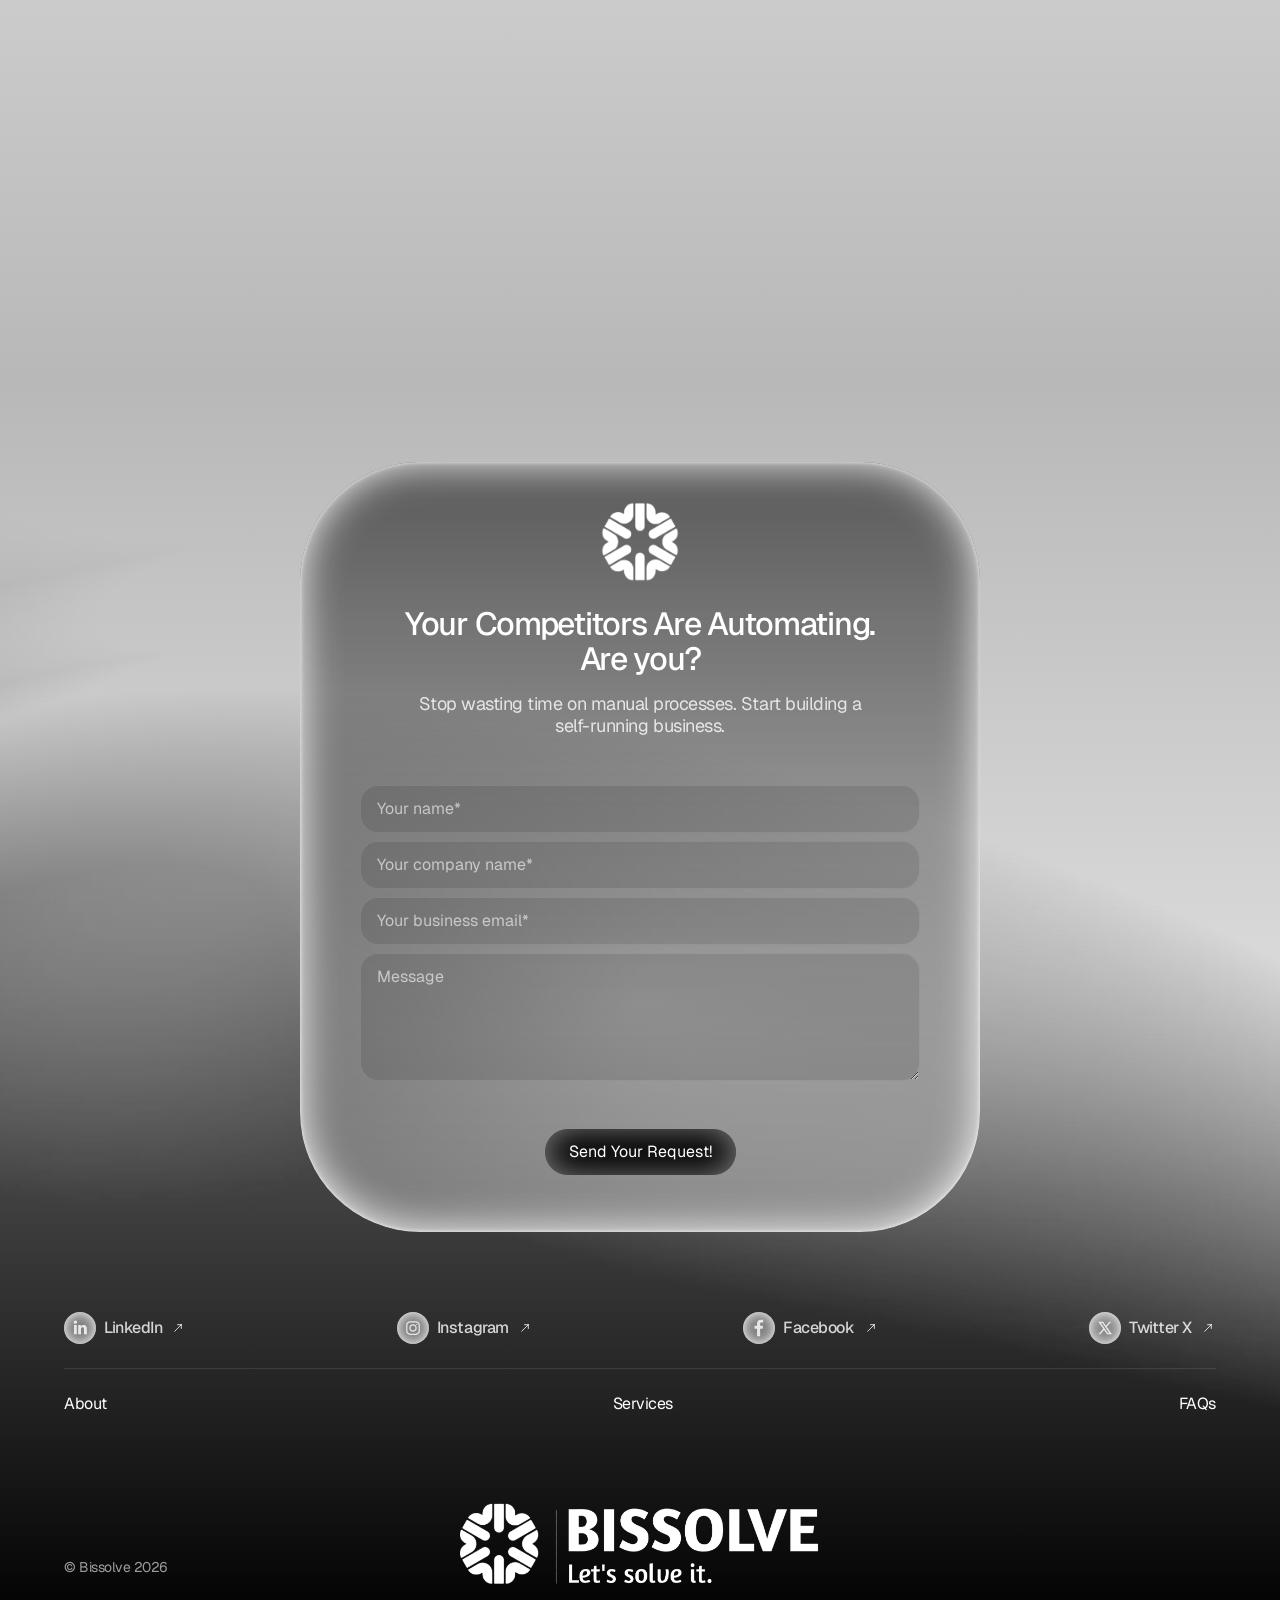
==== commit ae524d9d: "feat(seo): complete AI and SEO setup" ====
--- a/index.html
+++ b/index.html
@@ -142,6 +142,35 @@
 
     });
   </script>
+  <link rel="canonical" href="https://www.bissolve.com/">
+  <meta name="robots" content="index, follow, max-image-preview:large">
+  <script type="application/ld+json">
+  {
+    "@context": "https://schema.org",
+    "@type": "Organization",
+    "name": "Bissolve",
+    "url": "https://www.bissolve.com",
+    "logo": "https://www.bissolve.com/images/blue_logo1.png",
+    "sameAs": []
+  }
+  </script>
+  <script type="application/ld+json">
+  {
+    "@context": "https://schema.org",
+    "@type": "WebSite",
+    "name": "Bissolve",
+    "url": "https://www.bissolve.com"
+  }
+  </script>
+  <script type="application/ld+json">
+  {
+    "@context": "https://schema.org",
+    "@type": "LocalBusiness",
+    "name": "Bissolve",
+    "image": "https://www.bissolve.com/images/Bissolve-web-thumbnail.jpg",
+    "url": "https://www.bissolve.com"
+  }
+  </script>
 </head>
 
 <body>
@@ -405,7 +434,7 @@
                   <h2 class="hero-heading" style="font-size: 2rem;">Let's solve it.</h2>
                 </div>
                 <div class="button-wrap">
-                  <a data-wf--button--variant="base" href="#service-section" target="_blank"
+                  <a data-wf--button--variant="base" href="#service-section" target="_blank" rel="noopener"
                     class="button w-inline-block">
                     <div class="button-inner">
                       <div class="button-contact-avt"><img sizes="(max-width: 3264px) 100vw, 3264px, 100vw"
@@ -1693,7 +1722,7 @@
               <div class="footer-bottom">
                 <div class="footer-link-wrap">
                   <div class="footer-link-list">
-                    <a href="https://www.linkedin.com/company/bissolve/" target="_blank"
+                    <a href="https://www.linkedin.com/company/bissolve/" target="_blank" rel="noopener"
                       class="footer-social-link w-inline-block">
                       <div class="footer-social-icon">
                         <div class="footer-social-icon-icon w-embed"><svg xmlns="http://www.w3.org/2000/svg"
@@ -1716,7 +1745,7 @@
                             stroke-linejoin="round"></path>
                         </svg></div>
                     </a>
-                    <a href="https://www.instagram.com/bissolve_/" target="_blank"
+                    <a href="https://www.instagram.com/bissolve_/" target="_blank" rel="noopener"
                       class="footer-social-link w-inline-block">
                       <div class="footer-social-icon">
                         <div class="footer-social-icon-icon w-embed"><svg xmlns="http://www.w3.org/2000/svg"
@@ -1739,7 +1768,7 @@
                             stroke-linejoin="round"></path>
                         </svg></div>
                     </a>
-                    <a href="https://www.facebook.com/profile.php?id=61578511911291" target="_blank"
+                    <a href="https://www.facebook.com/profile.php?id=61578511911291" target="_blank" rel="noopener"
                       class="footer-social-link w-inline-block">
                       <div class="footer-social-icon">
                         <div class="footer-social-icon-icon w-embed"><svg xmlns="http://www.w3.org/2000/svg"
@@ -1762,7 +1791,7 @@
                             stroke-linejoin="round"></path>
                         </svg></div>
                     </a>
-                    <a href="https://www.x.com/bissolve_" target="_blank" class="footer-social-link w-inline-block">
+                    <a href="https://www.x.com/bissolve_" target="_blank" rel="noopener" class="footer-social-link w-inline-block">
                       <div class="footer-social-icon">
                         <div class="footer-social-icon-icon w-embed"><svg xmlns="http://www.w3.org/2000/svg"
                             width="100%" height="100%" viewbox="0 0 20 20" fill="none"
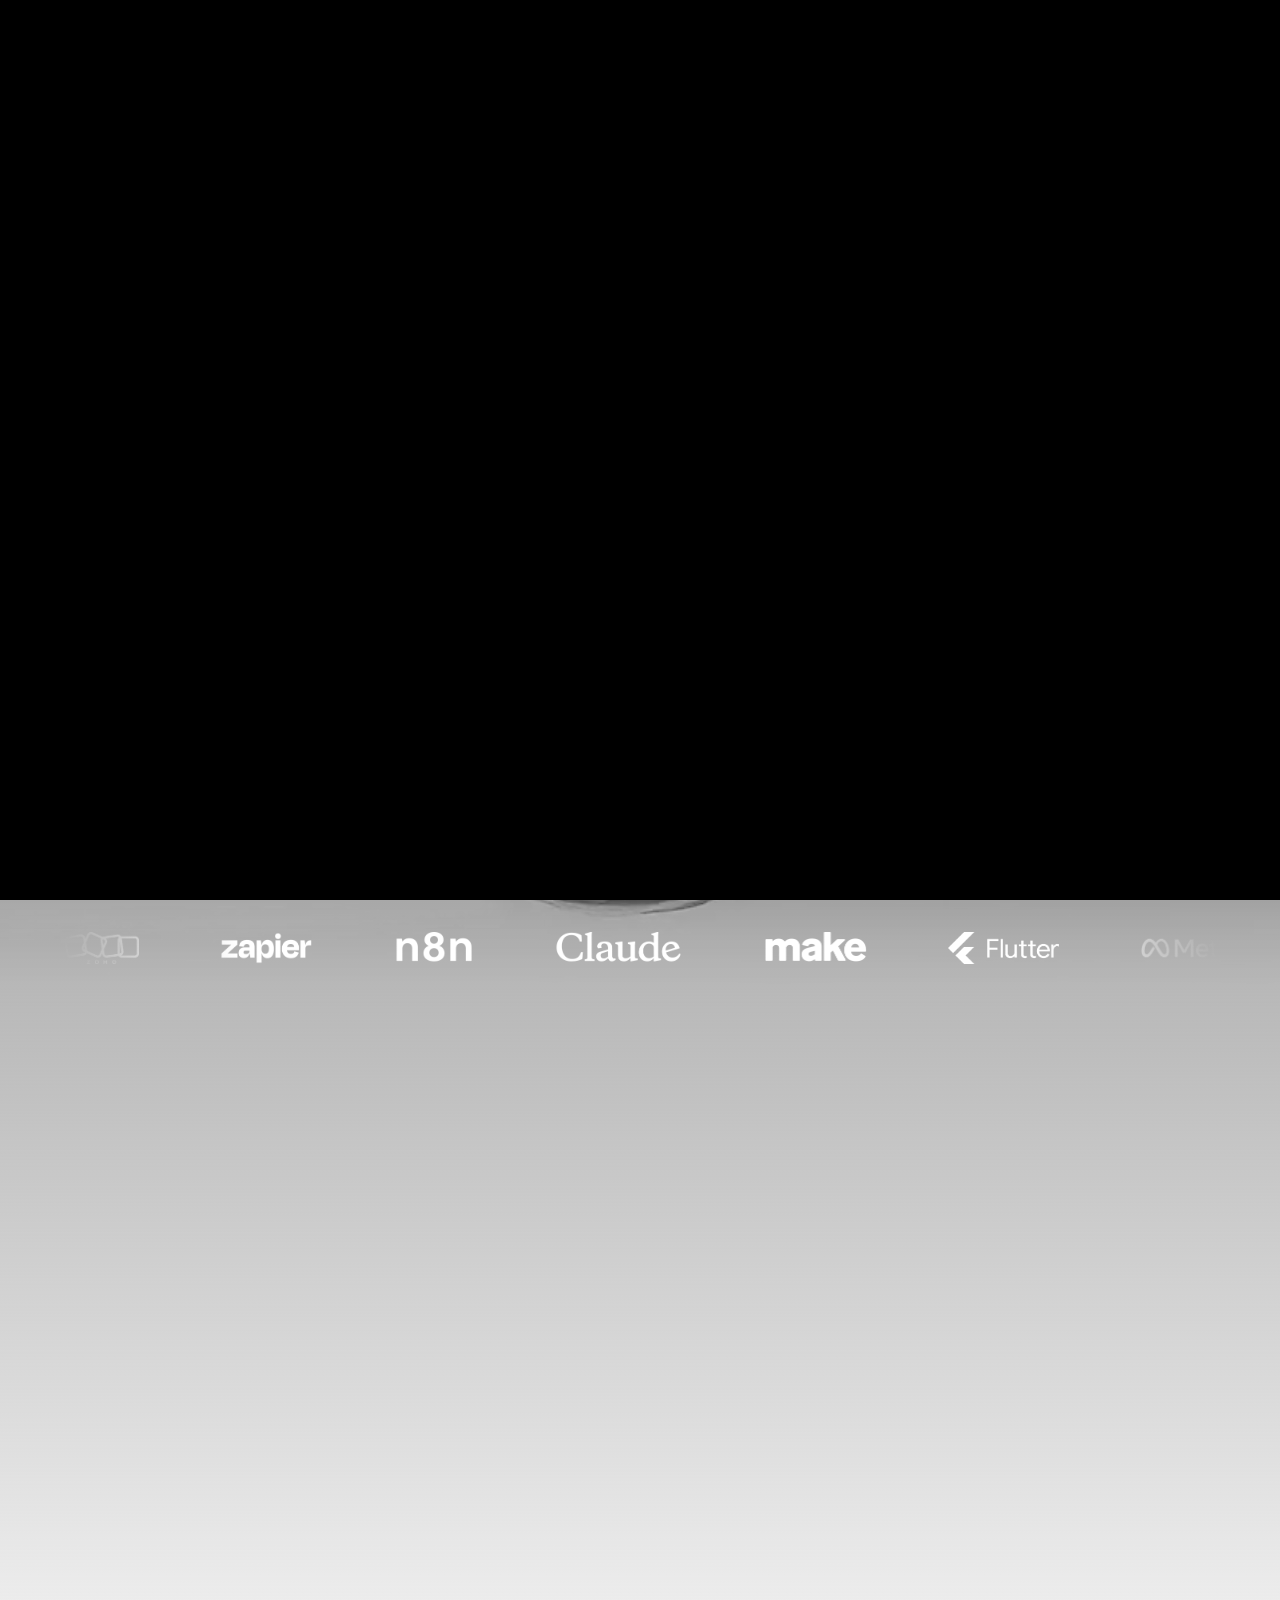
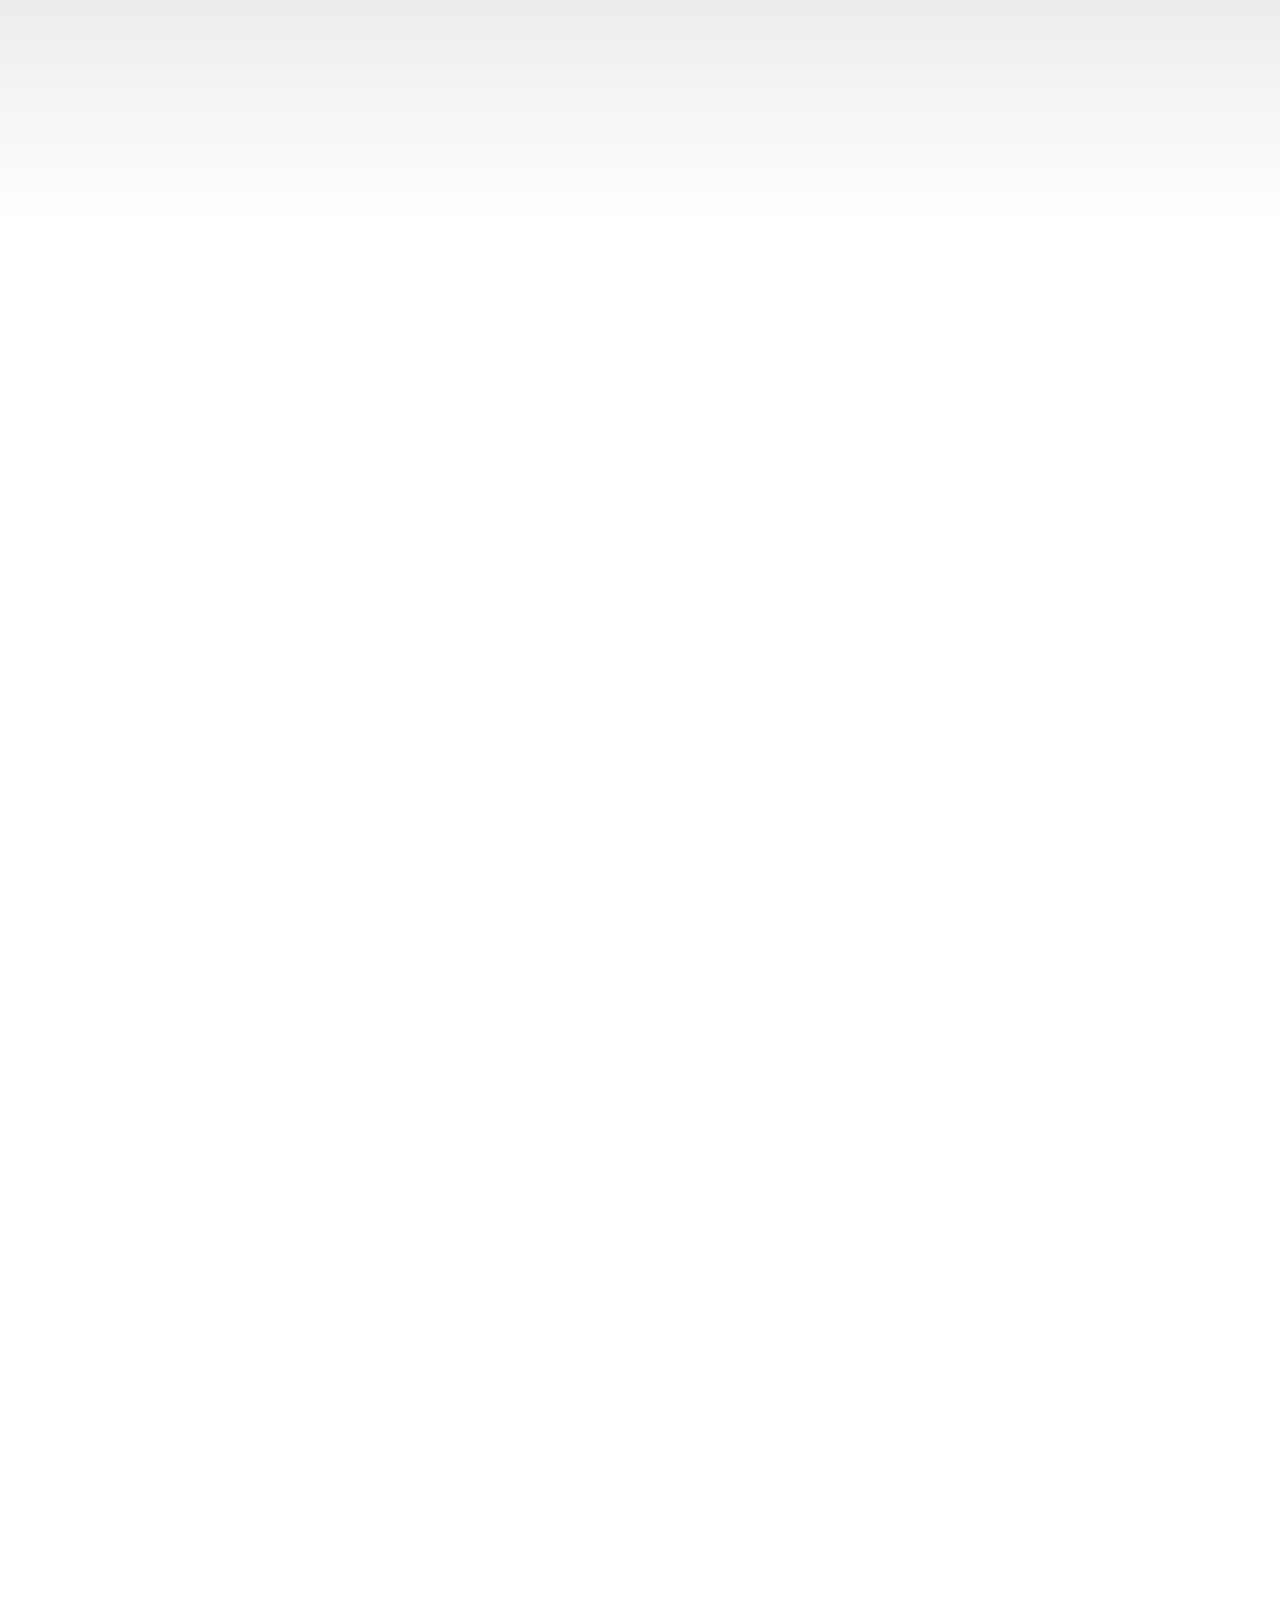
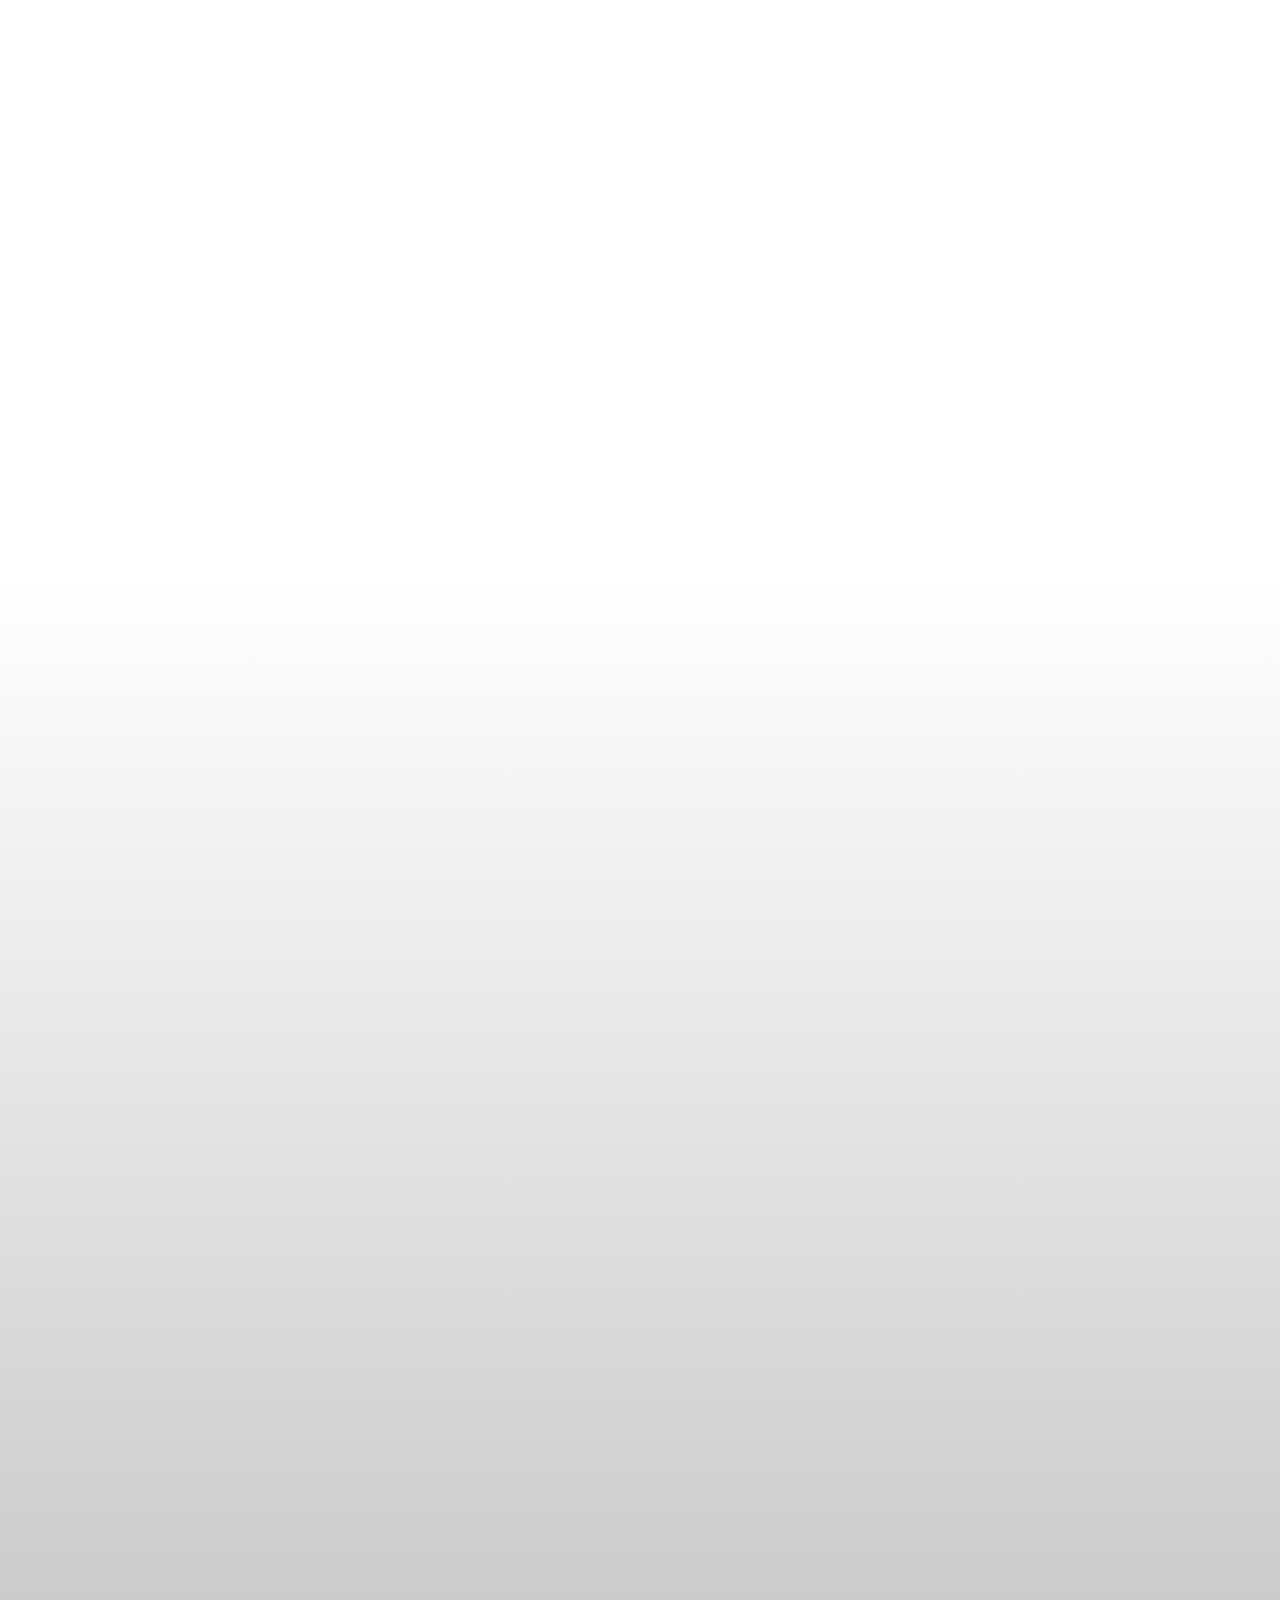
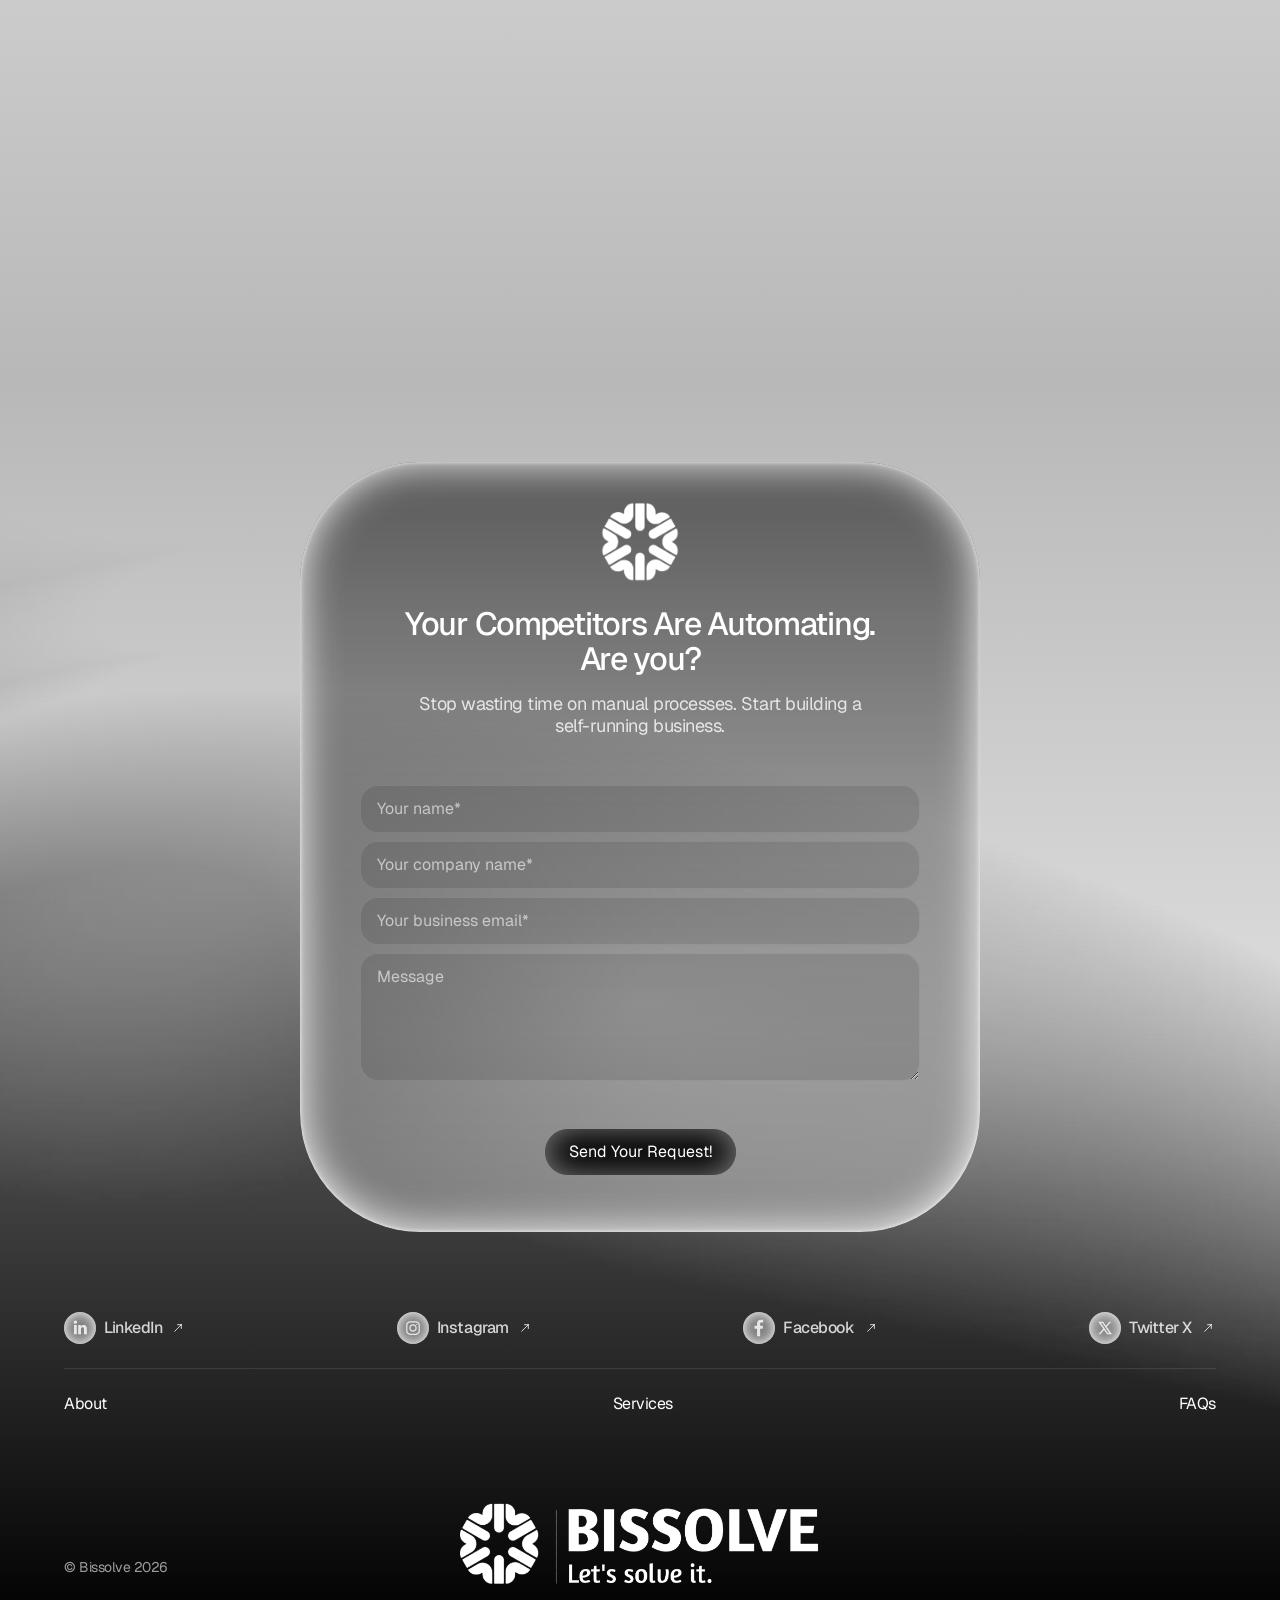
==== commit 5c84abaf: "fix(seo): add data-nosnippet to animated text elements to fix search snippet" ====
--- a/index.html
+++ b/index.html
@@ -367,10 +367,10 @@
       </style>
     </div>
     <div class="main-wrapper">
-      <div style="opacity:1" class="preloader">
+      <div style="opacity:1" class="preloader" data-nosnippet>
         <div class="preload-logo-wrap"><img src="images/favicon.png" loading="lazy" alt="Logo Icon"
             class="preload-logo">
-          <div class="preload-text">Bissolve</div>
+          <div class="preload-text" data-nosnippet>Bissolve</div>
         </div>
       </div>
       <div class="navbar-wraper">
@@ -399,8 +399,8 @@
                       sizes="(max-width: 3264px) 100vw, 3264px"
                       srcset="images/20260314_132016-p-500.png 500w, images/20260314_132016-p-800.png 800w, images/20260314_132016-p-1080.png 1080w, images/20260314_132016-p-1600.png 1600w, images/20260314_132016-p-2000.png 2000w, images/20260314_132016-p-2600.png 2600w, images/20260314_132016-p-3200.png 3200w, images/20260314_132016.png 3264w"
                       alt="" src="images/20260314_132016.png" loading="lazy" class="button-contact-avt-img"></div>
-                  <div class="button-text-wrap">
-                    <div class="button-text w-variant-d6f4d07e-f571-00de-5ad3-41cfcf2e46d1">Book a meeting</div>
+                  <div class="button-text-wrap" data-nosnippet>
+                    <div class="button-text w-variant-d6f4d07e-f571-00de-5ad3-41cfcf2e46d1" data-nosnippet>Book a meeting</div>
                   </div>
                 </div>
                 <div class="button-innershadow w-variant-d6f4d07e-f571-00de-5ad3-41cfcf2e46d1"></div>
@@ -443,8 +443,8 @@
                           sizes="(max-width: 3264px) 100vw, 3264px"
                           srcset="images/20260314_132016-p-500.png 500w, images/20260314_132016-p-800.png 800w, images/20260314_132016-p-1080.png 1080w, images/20260314_132016-p-1600.png 1600w, images/20260314_132016-p-2000.png 2000w, images/20260314_132016-p-2600.png 2600w, images/20260314_132016-p-3200.png 3200w, images/20260314_132016.png 3264w"
                           alt="" src="images/20260314_132016.png" loading="lazy" class="button-contact-avt-img"></div>
-                      <div class="button-text-wrap">
-                        <div class="button-text">Explore Our Services</div>
+                      <div class="button-text-wrap" data-nosnippet>
+                        <div class="button-text" data-nosnippet>Explore Our Services</div>
                       </div>
                       <div class="button-icon">
                         <div class="icon-button w-embed"><svg xmlns="#values-section" width="100%" height="100%"
@@ -855,8 +855,8 @@
                             sizes="(max-width: 3264px) 100vw, 3264px"
                             srcset="images/20260314_132016-p-500.png 500w, images/20260314_132016-p-800.png 800w, images/20260314_132016-p-1080.png 1080w, images/20260314_132016-p-1600.png 1600w, images/20260314_132016-p-2000.png 2000w, images/20260314_132016-p-2600.png 2600w, images/20260314_132016-p-3200.png 3200w, images/20260314_132016.png 3264w"
                             alt="" src="images/20260314_132016.png" loading="lazy" class="button-contact-avt-img"></div>
-                        <div class="button-text-wrap">
-                          <div class="button-text">Schedule a Session</div>
+                        <div class="button-text-wrap" data-nosnippet>
+                          <div class="button-text" data-nosnippet>Schedule a Session</div>
                         </div>
                         <div class="button-icon">
                           <div class="icon-button w-embed"><svg xmlns="http://www.w3.org/2000/svg" width="100%"
@@ -1648,8 +1648,8 @@
                           sizes="(max-width: 3264px) 100vw, 3264px"
                           srcset="images/20260314_132016-p-500.png 500w, images/20260314_132016-p-800.png 800w, images/20260314_132016-p-1080.png 1080w, images/20260314_132016-p-1600.png 1600w, images/20260314_132016-p-2000.png 2000w, images/20260314_132016-p-2600.png 2600w, images/20260314_132016-p-3200.png 3200w, images/20260314_132016.png 3264w"
                           alt="" src="images/20260314_132016.png" loading="lazy" class="button-contact-avt-img"></div>
-                      <div class="button-text-wrap">
-                        <div class="button-text w-variant-b2c15ccf-f3ee-7171-f43f-d5285af181db">Contact Us</div>
+                      <div class="button-text-wrap" data-nosnippet>
+                        <div class="button-text w-variant-b2c15ccf-f3ee-7171-f43f-d5285af181db" data-nosnippet>Contact Us</div>
                       </div>
                       <div class="button-icon w-variant-b2c15ccf-f3ee-7171-f43f-d5285af181db">
                         <div class="icon-button w-embed"><svg xmlns="http://www.w3.org/2000/svg" width="100%"
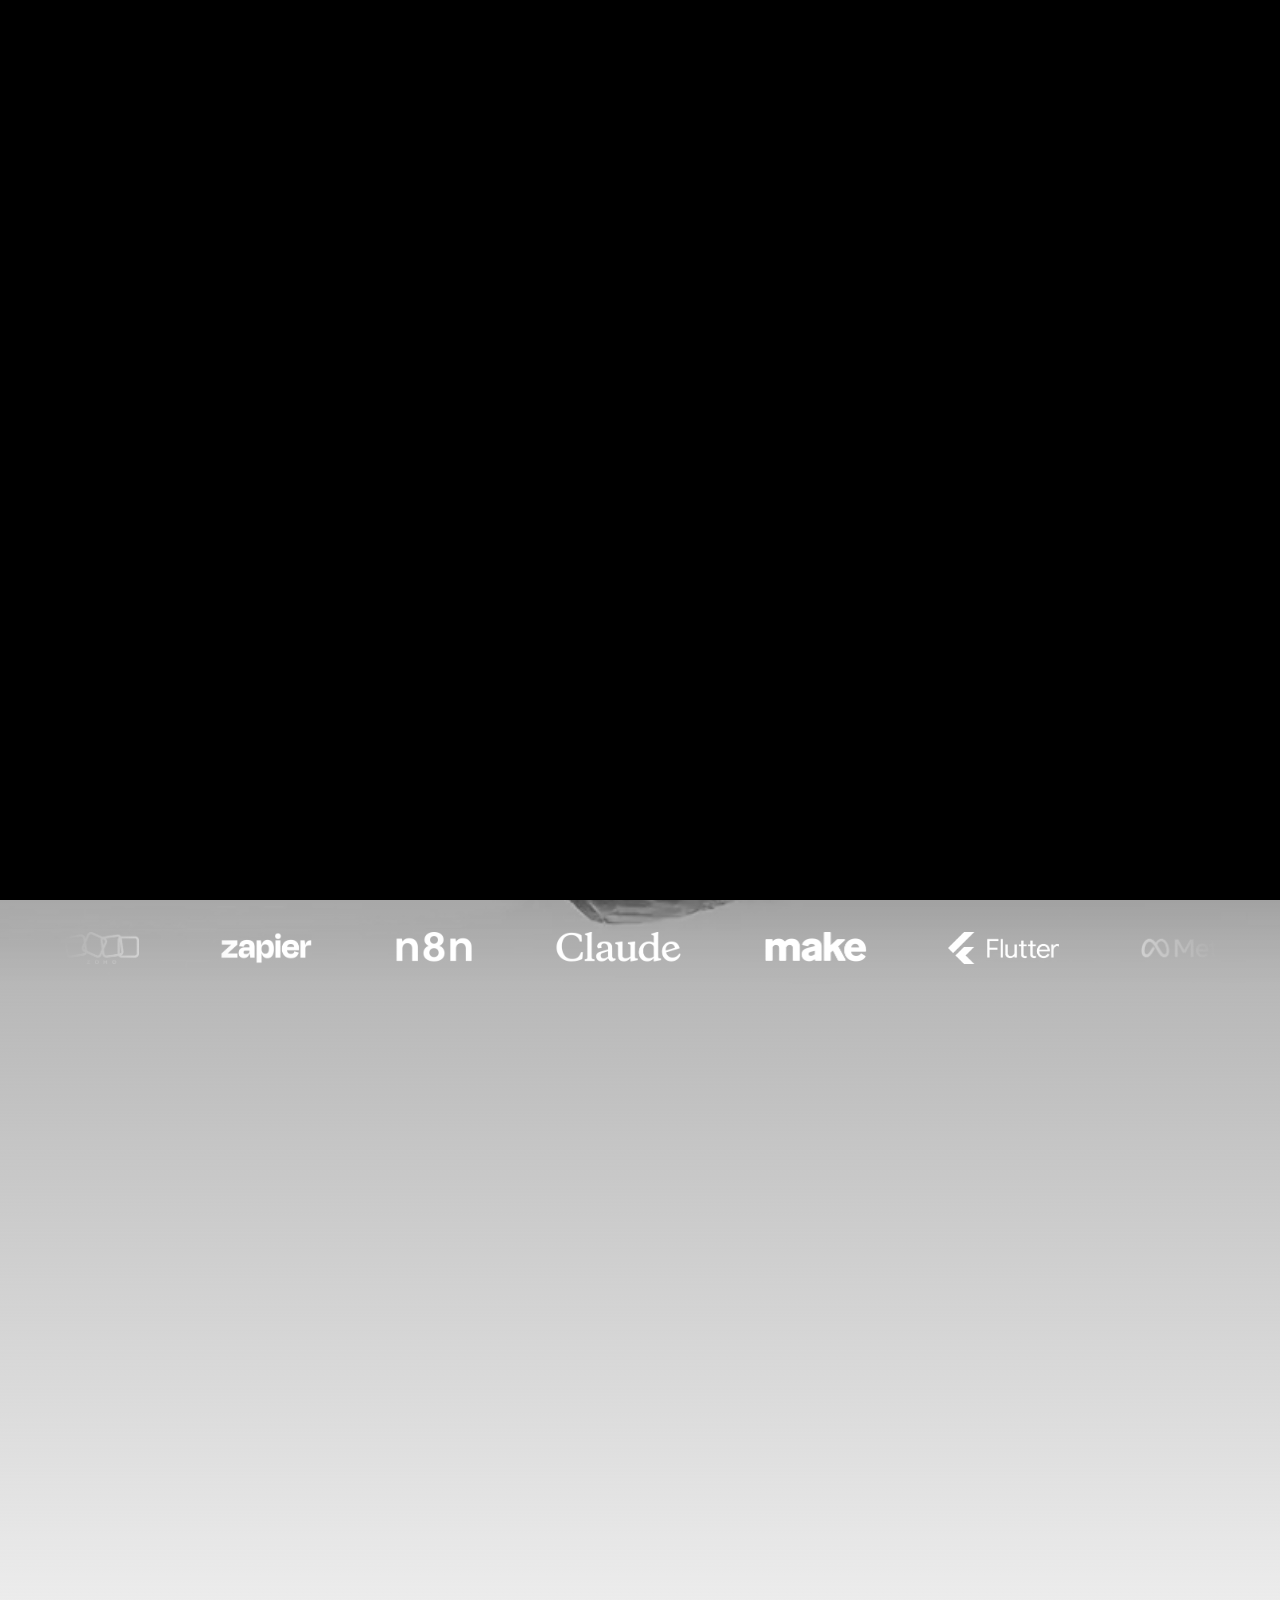
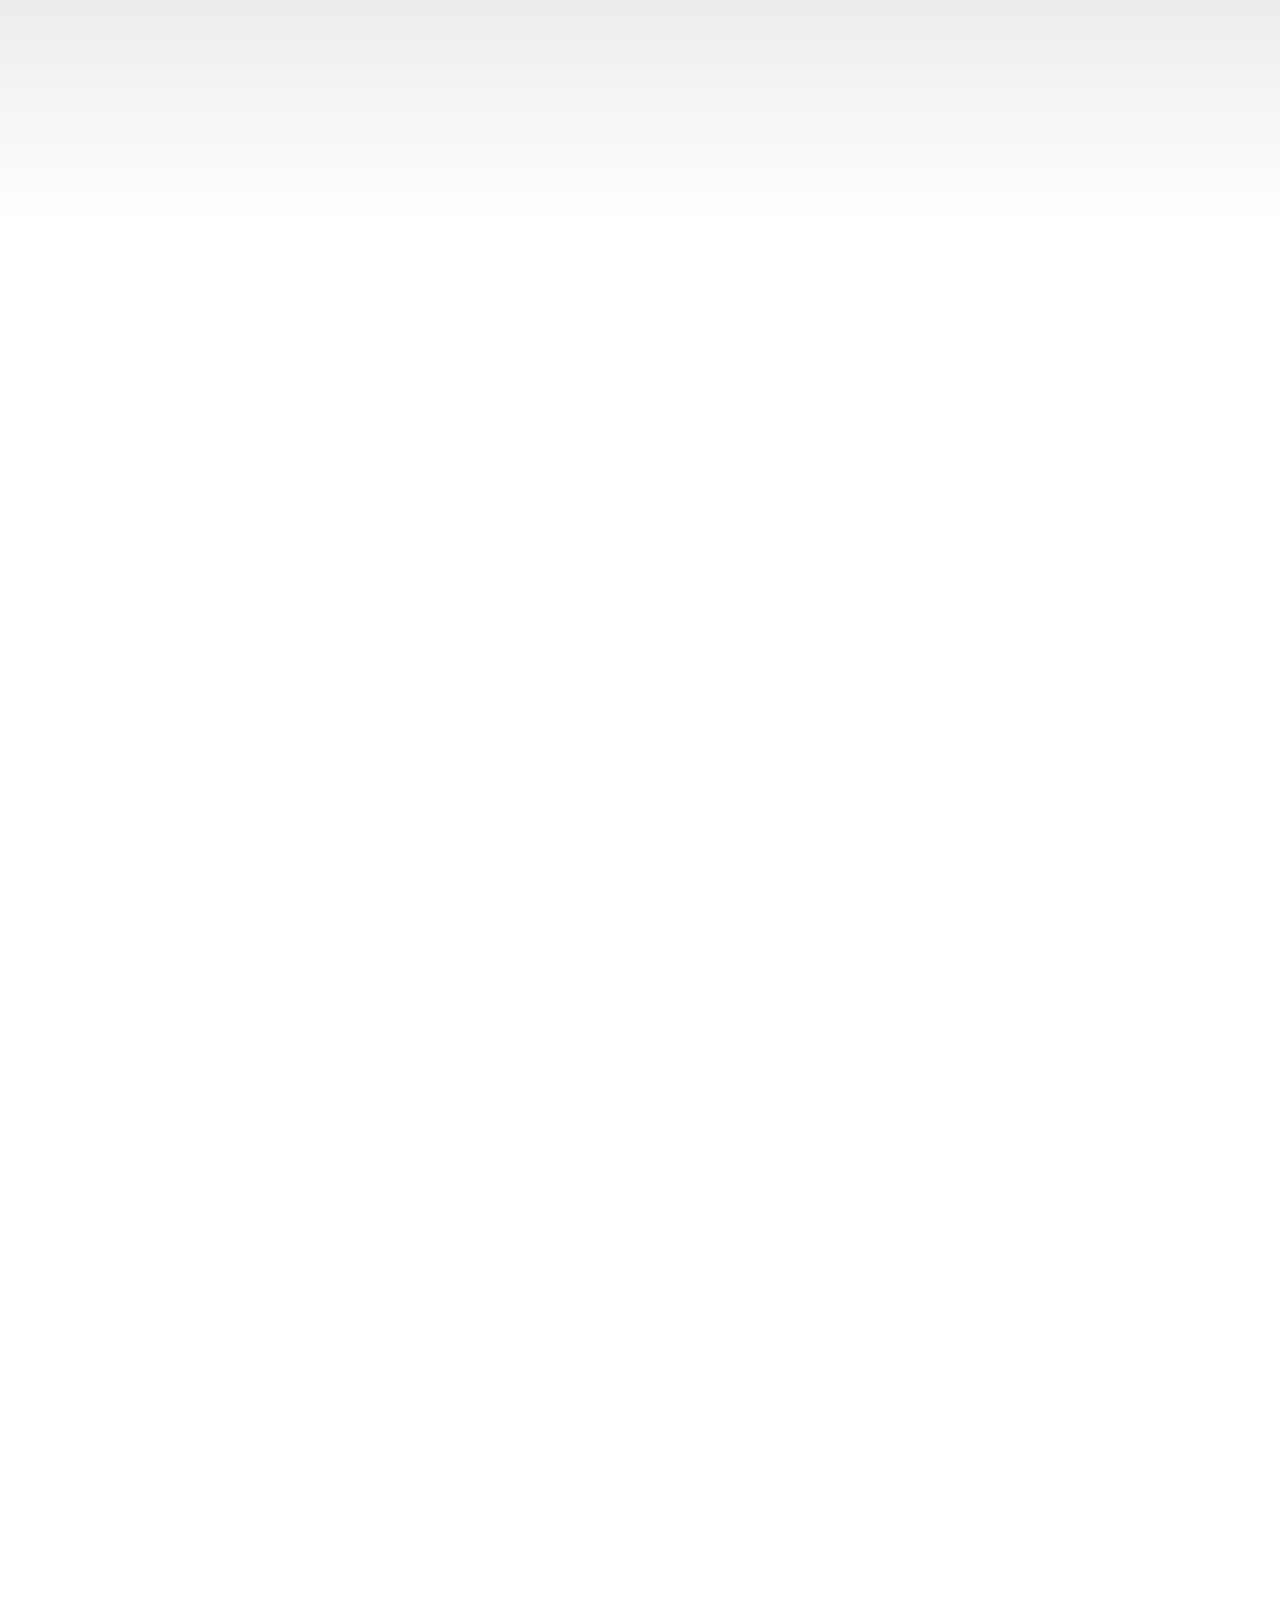
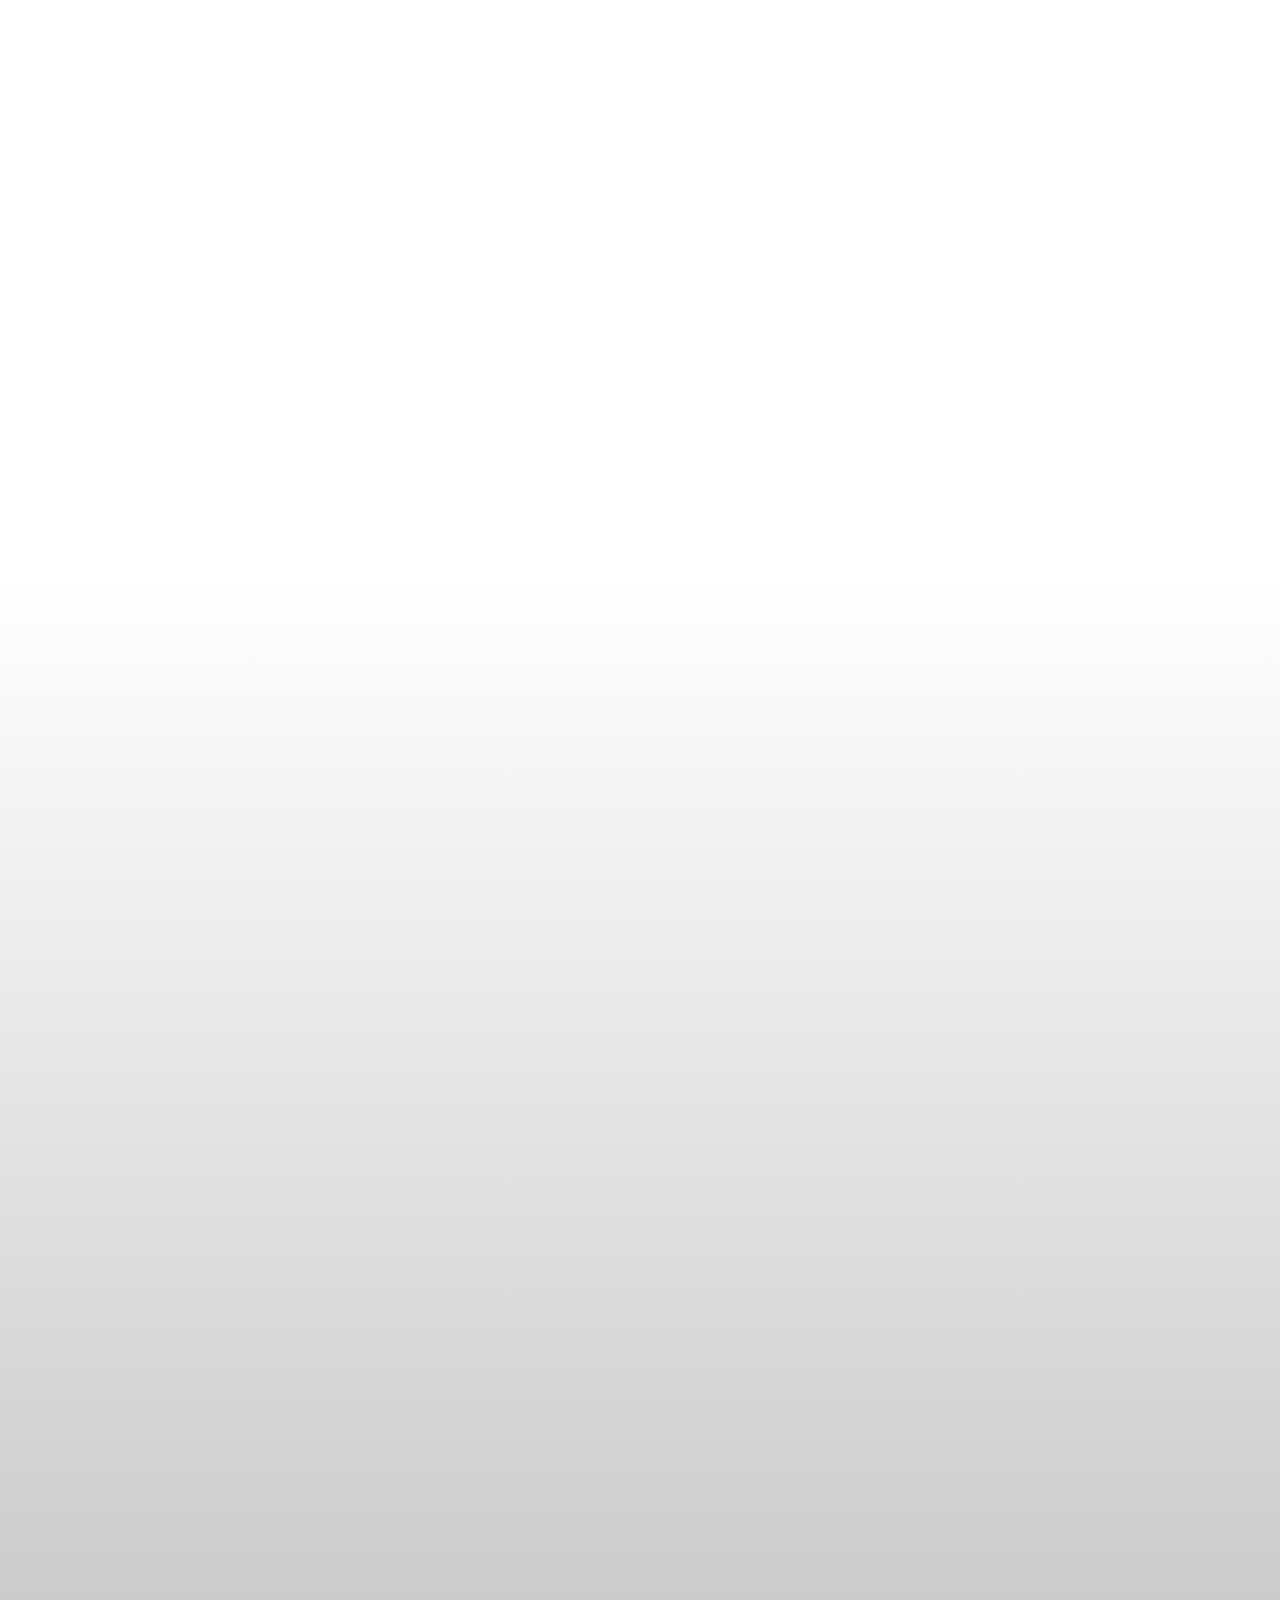
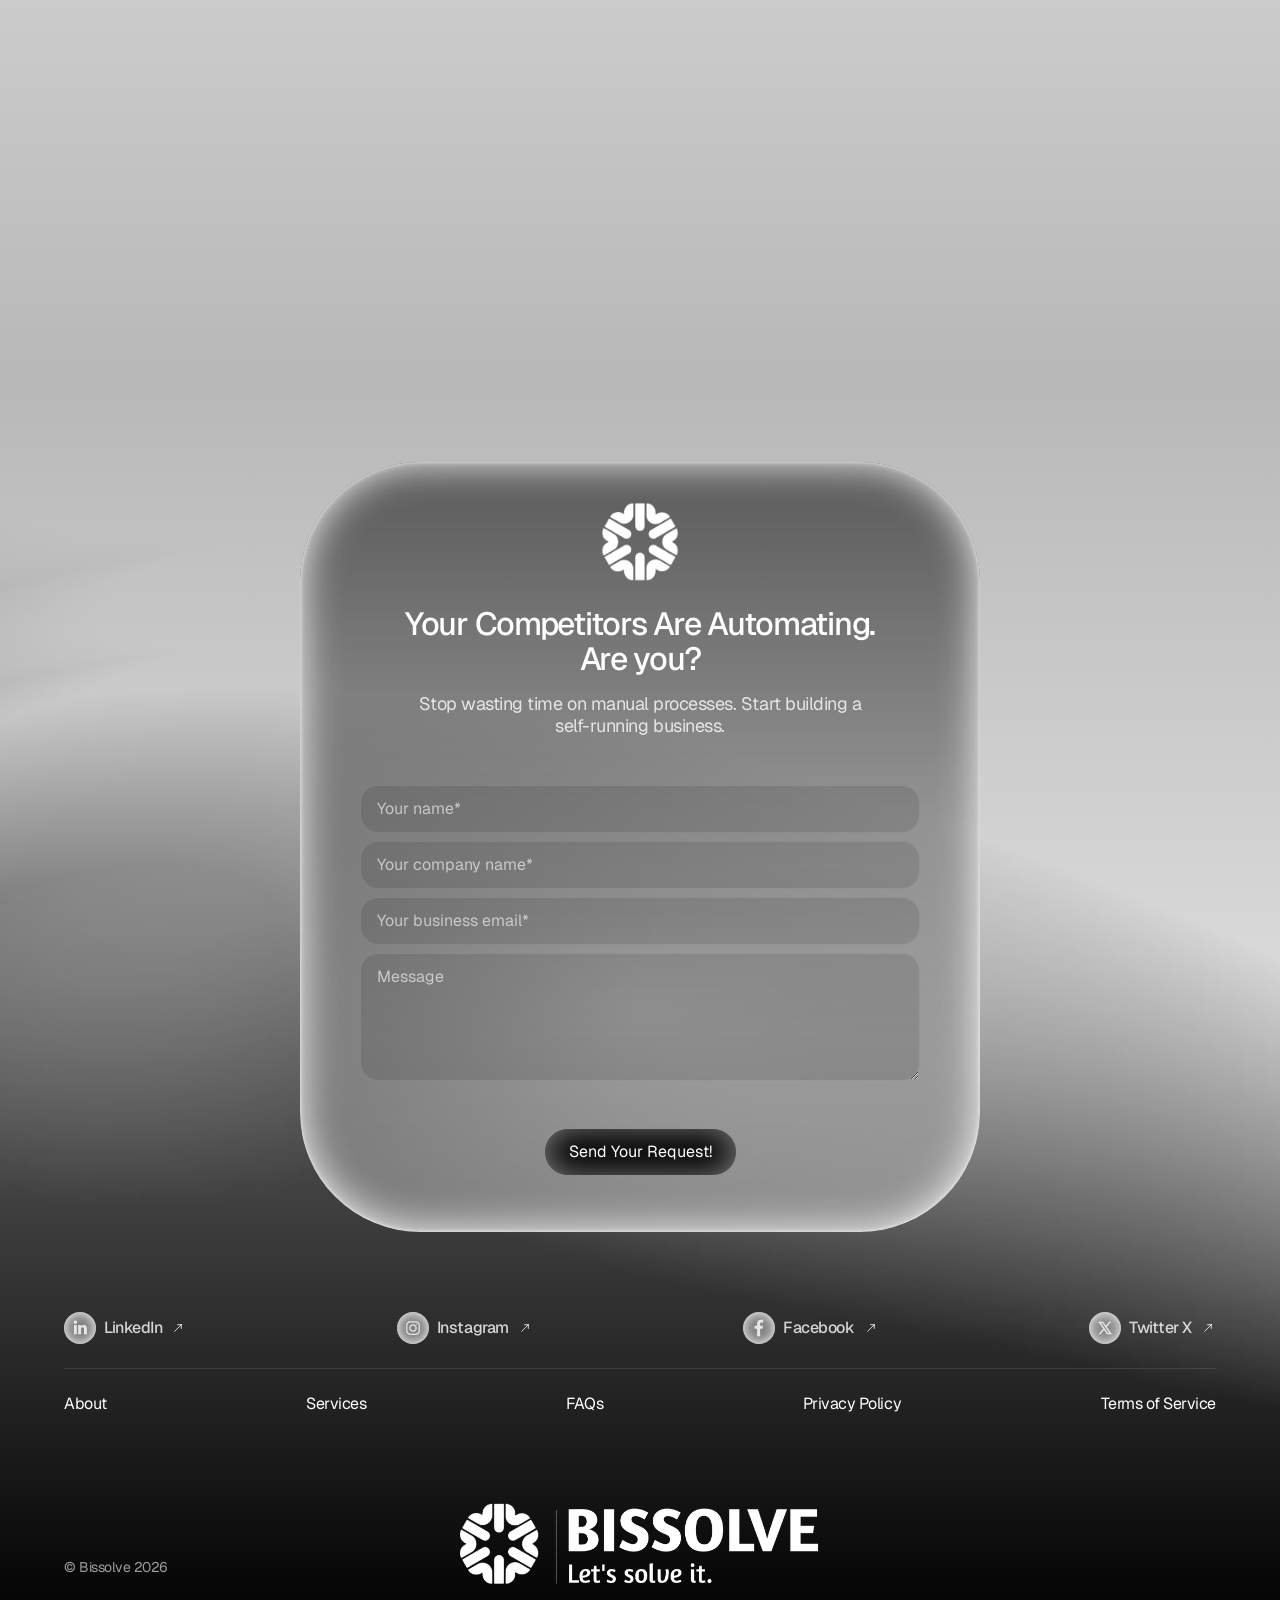
==== commit 138cf866: "Add Privacy Policy and Terms of Service pages Creates privacy-policy.html and terms-of-service.html " ====
--- a/index.html
+++ b/index.html
@@ -1818,6 +1818,8 @@
                     <a href="#about-section" class="footer-link">About</a>
                     <a href="#service-section" class="footer-link">Services</a>
                     <a href="#FAQ-section" class="footer-link">FAQs</a>
+                    <a href="privacy-policy.html" class="footer-link">Privacy Policy</a>
+                    <a href="terms-of-service.html" class="footer-link">Terms of Service</a>
                   </div>
                 </div>
                 <div class="footer-bottom-row"><img sizes="100vw"
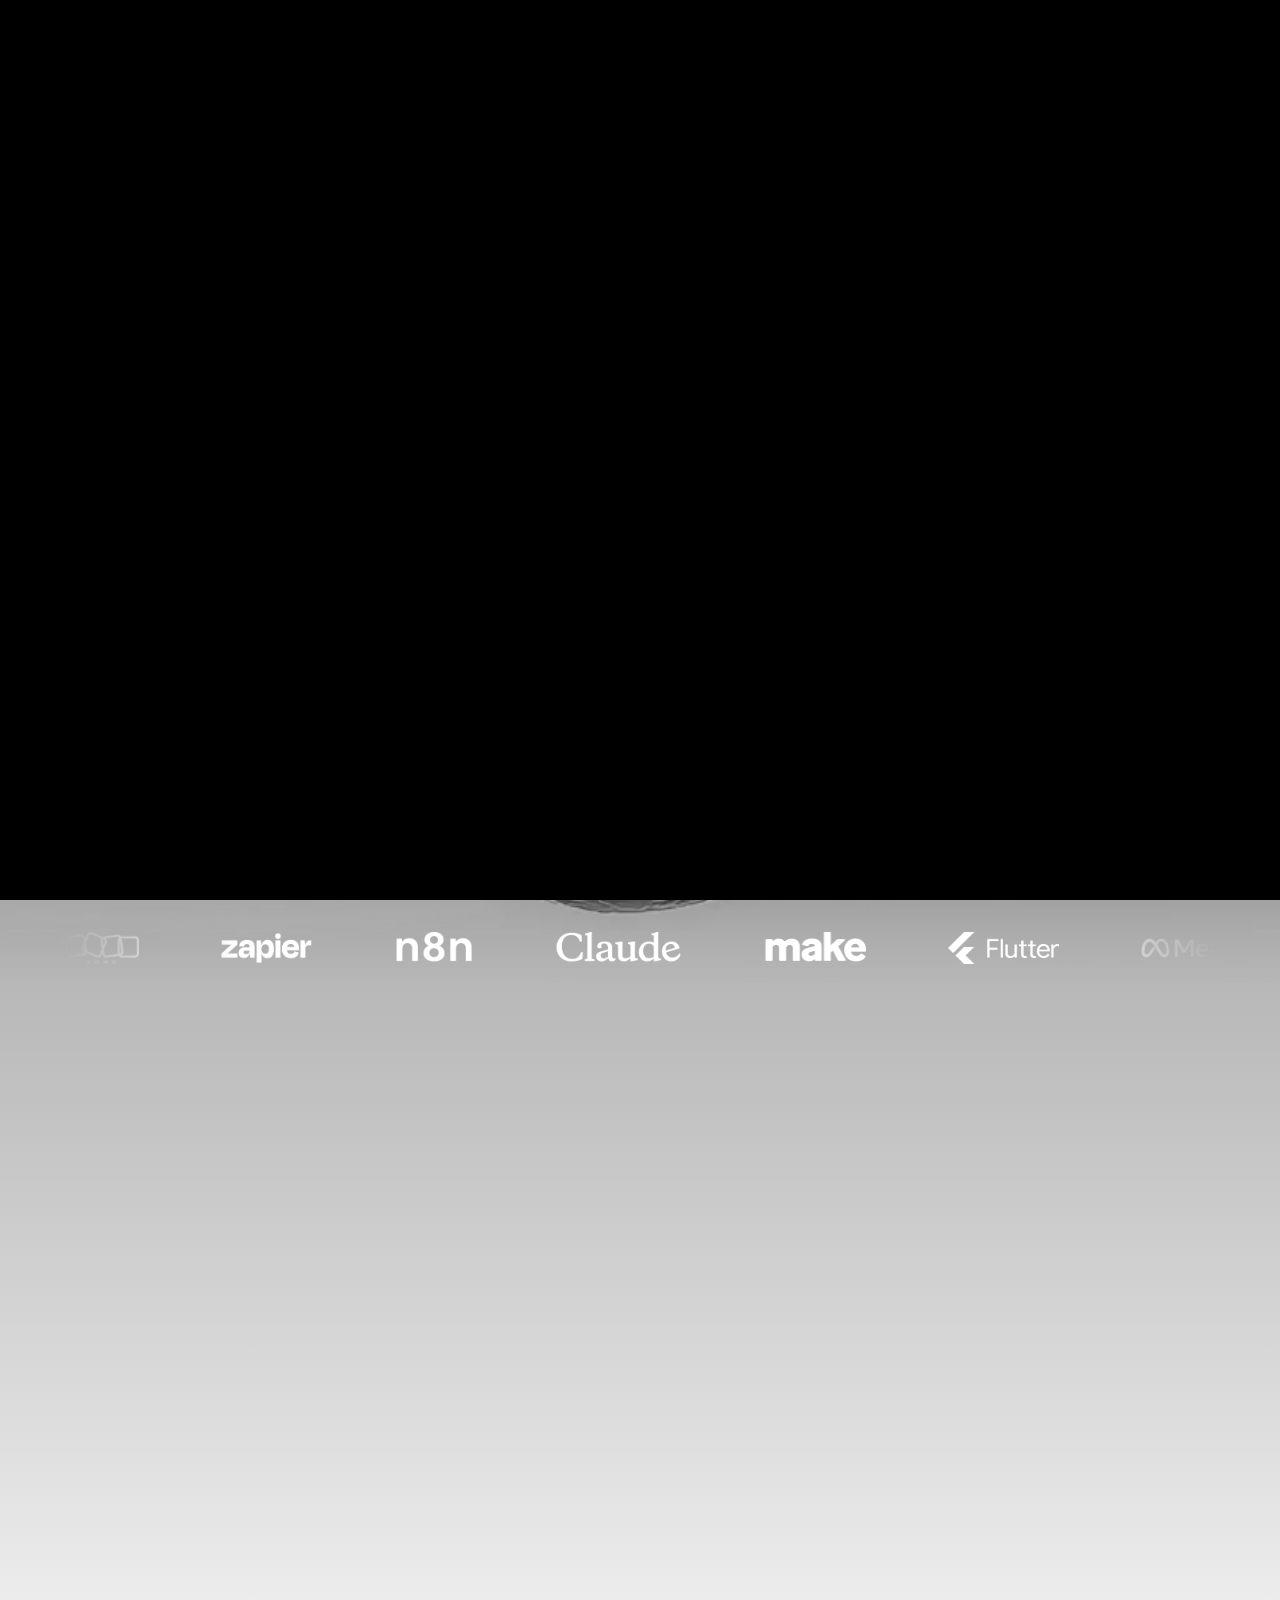
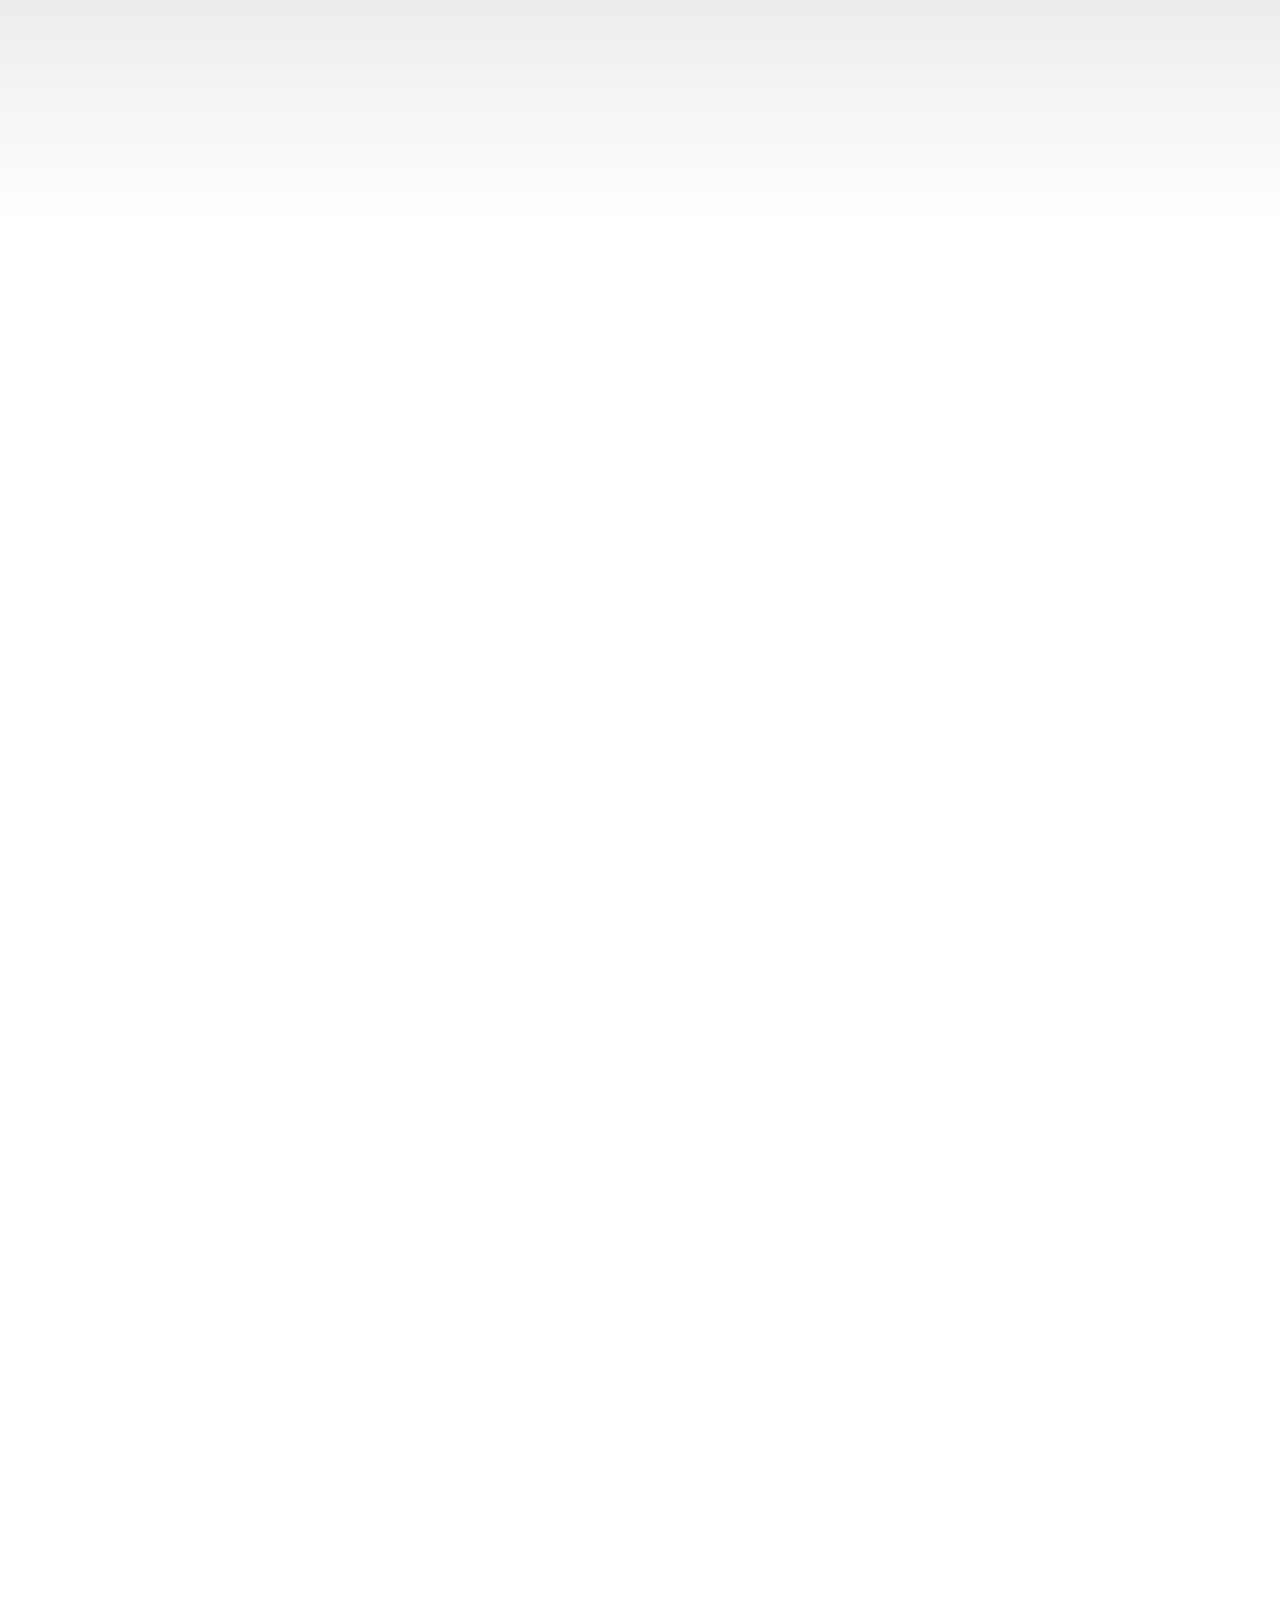
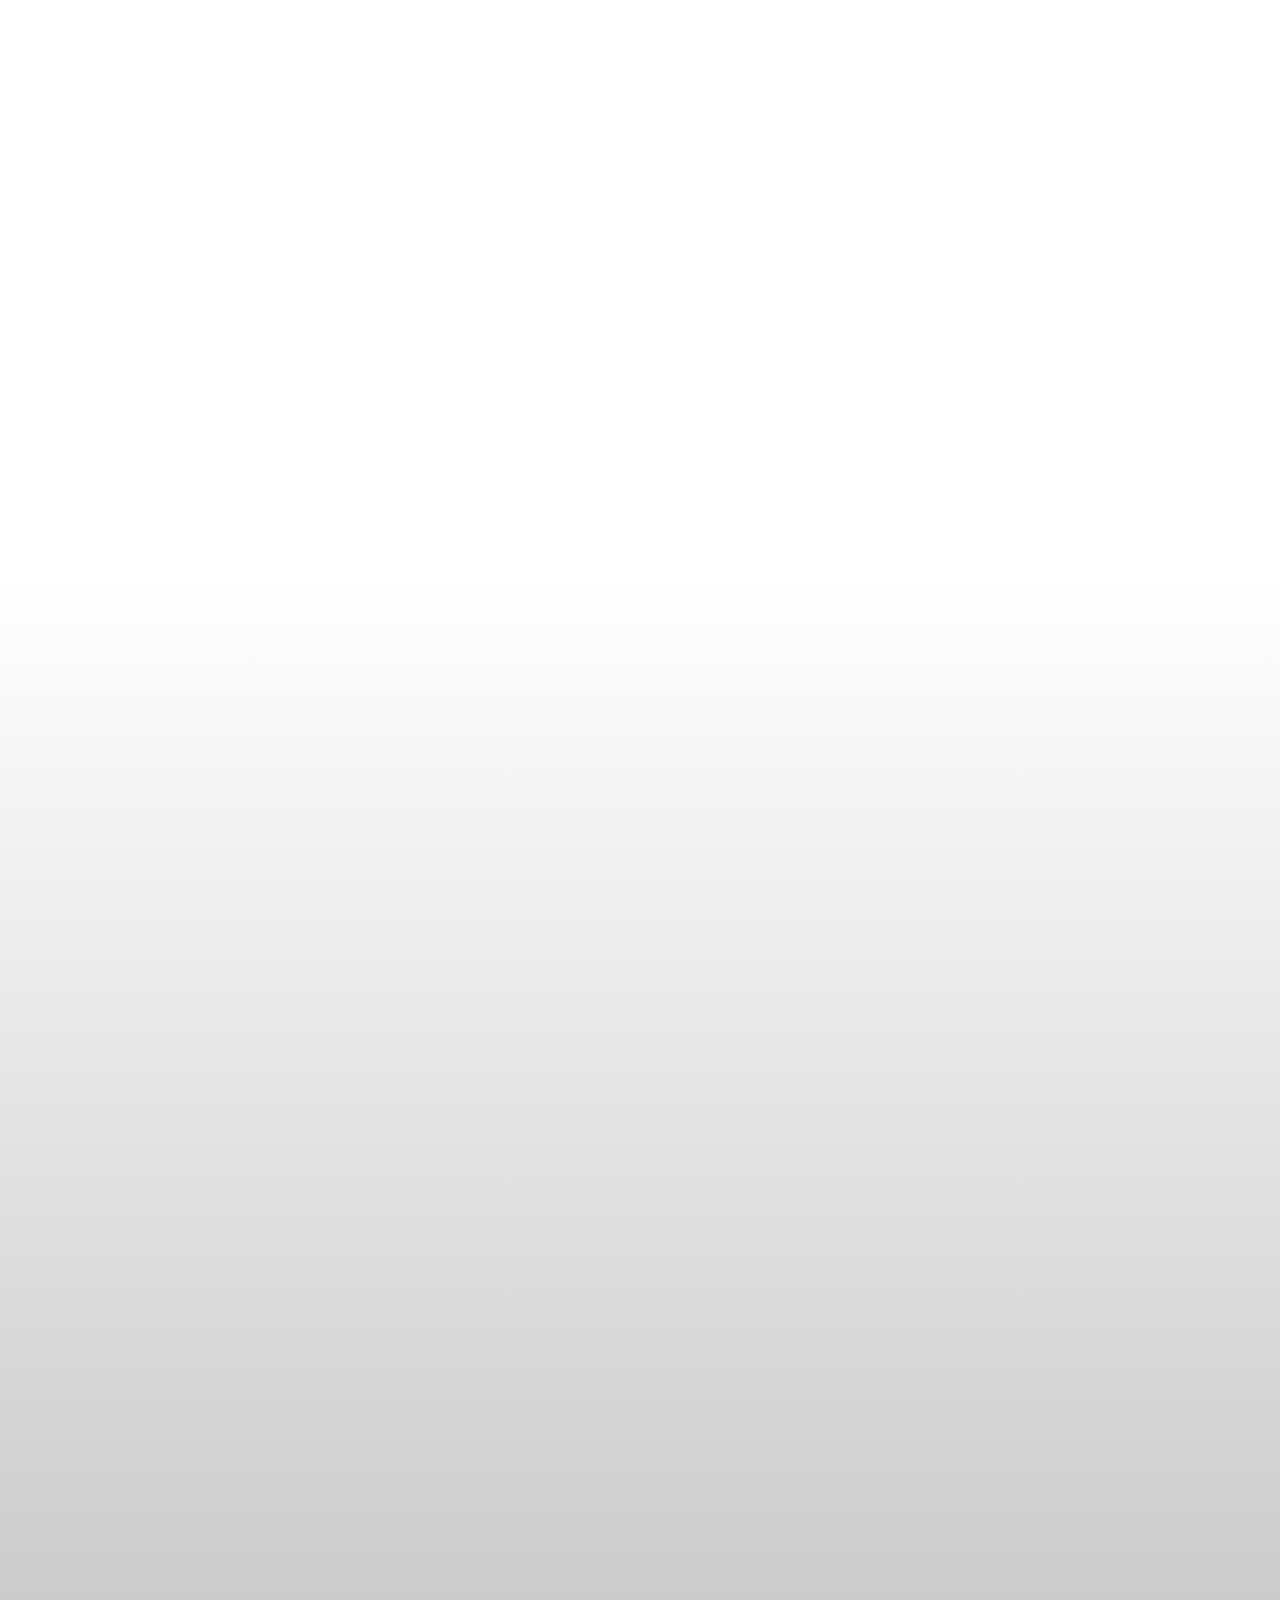
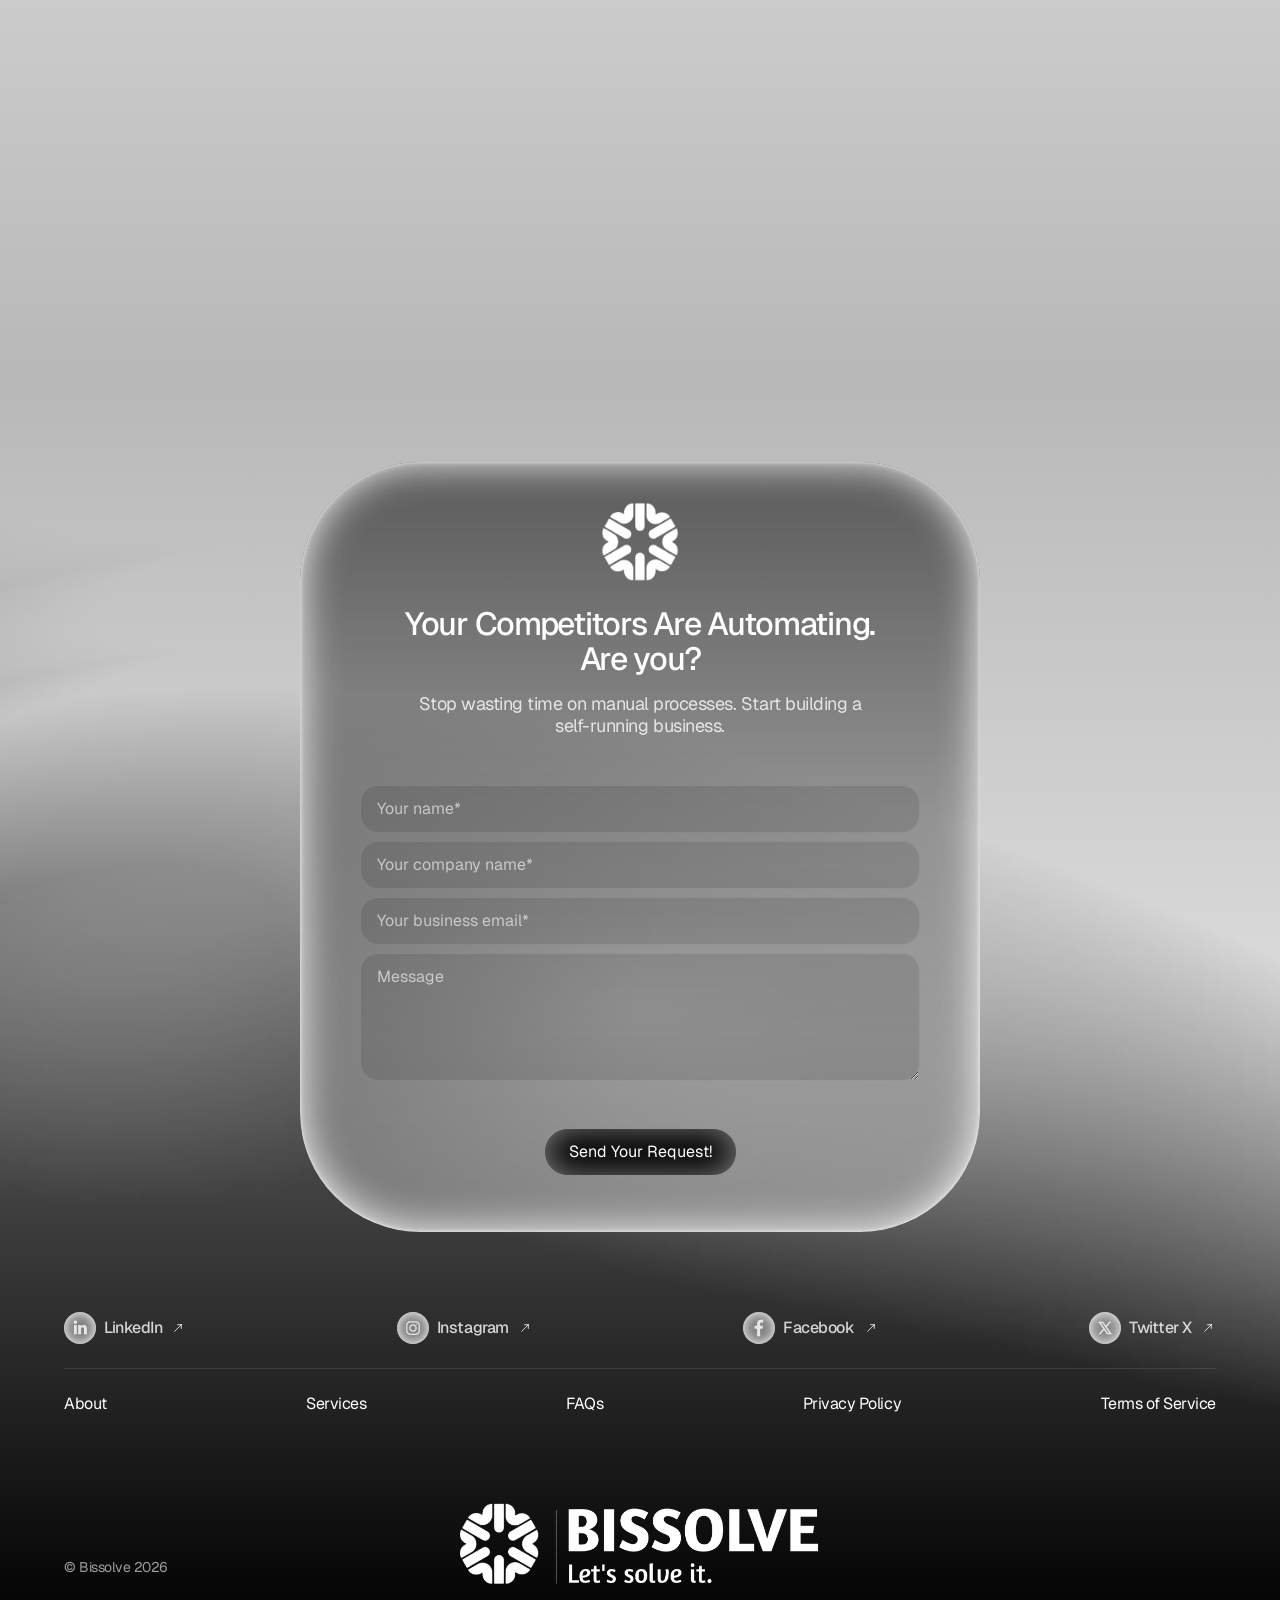
==== commit a13d5171: "feat: add DigitalPilot tracking tag to all pages Co-Authored-By: Claude Sonnet 4.6 <noreply@anthropi" ====
--- a/index.html
+++ b/index.html
@@ -2,6 +2,7 @@
 <html data-wf-page="69d0b1ccbe081b9432d7f482" data-wf-site="69d0b1cabe081b9432d7f449">
 
 <head>
+  <script id="dp_tag" async src="https://api.digitalpilot.app/tag.js?id=D54pyvK"></script>
   <meta charset="utf-8">
   <title>Bissolve - let's solve it</title>
   <meta content="We build and manage the tech systems that help businesses run smarter, grow faster, and stop losing time to things a system should handle. Bissolve is here. Let's Solve It." name="description">
